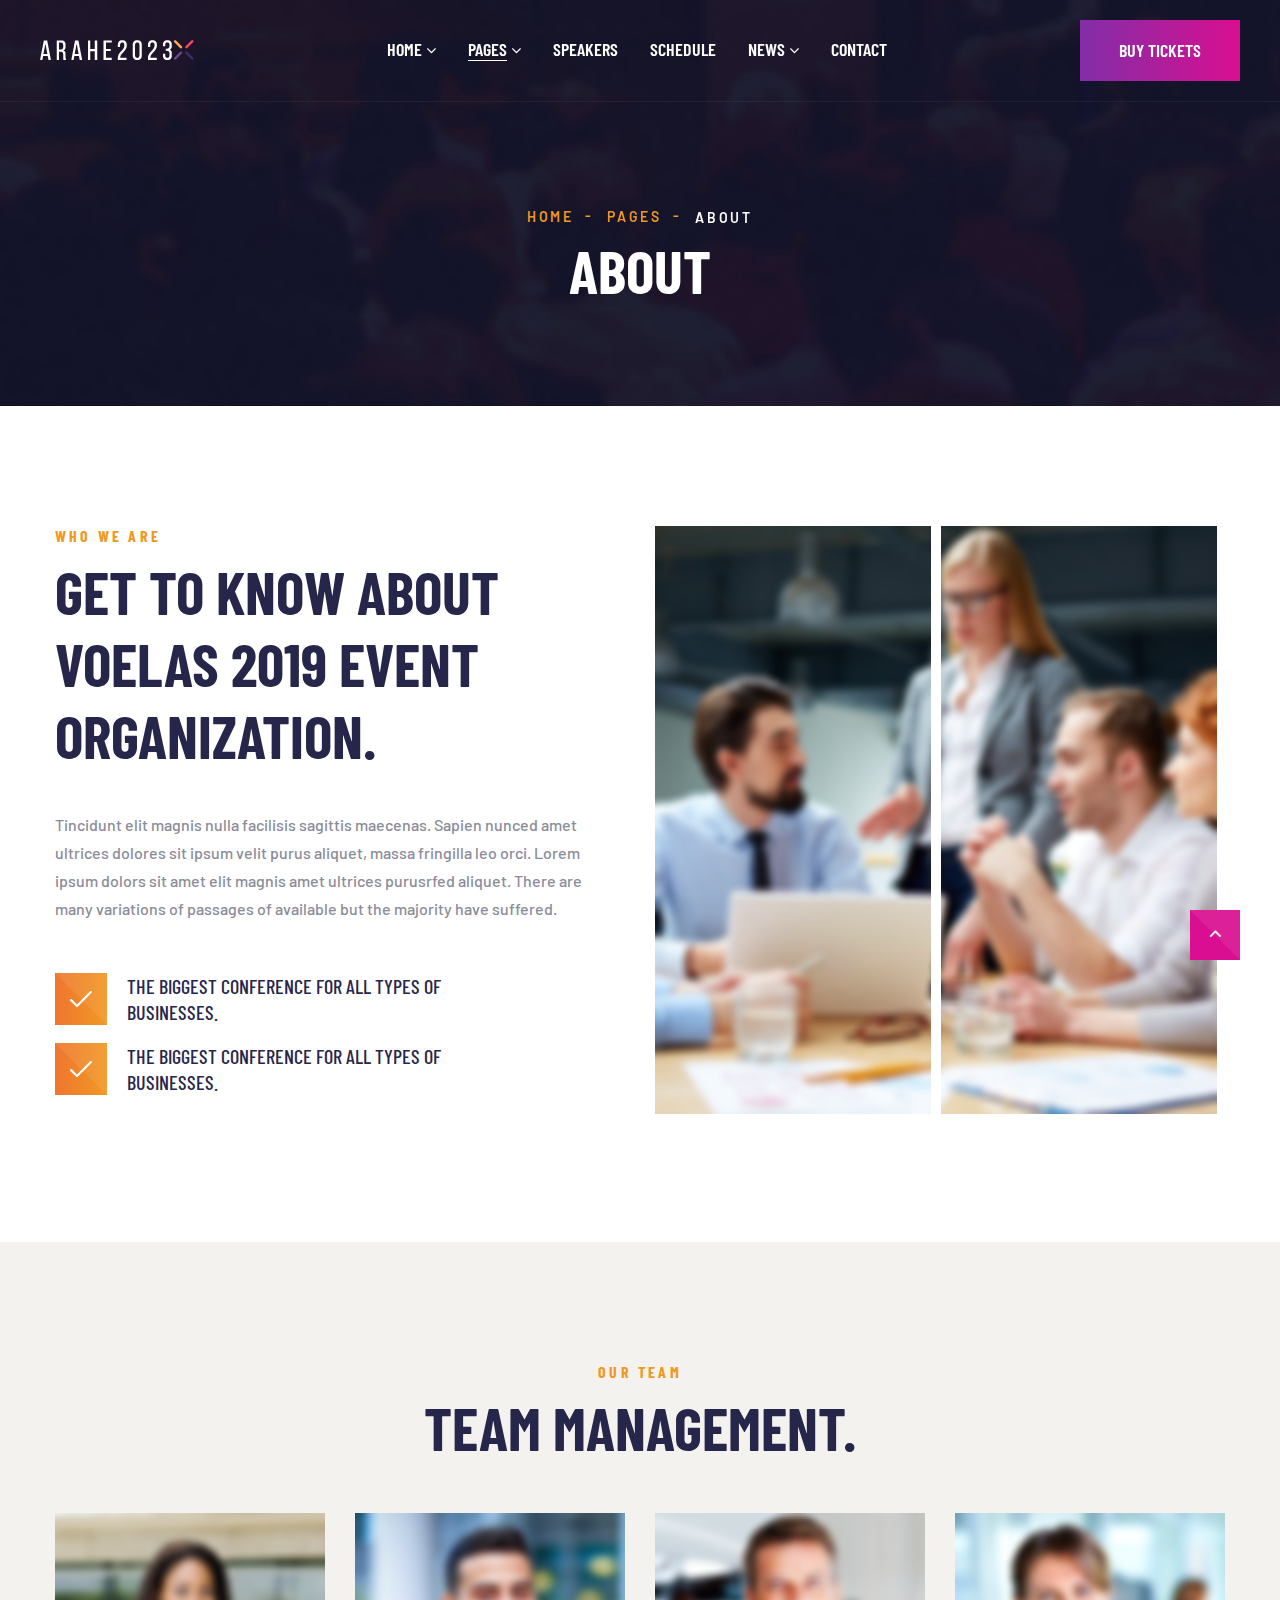
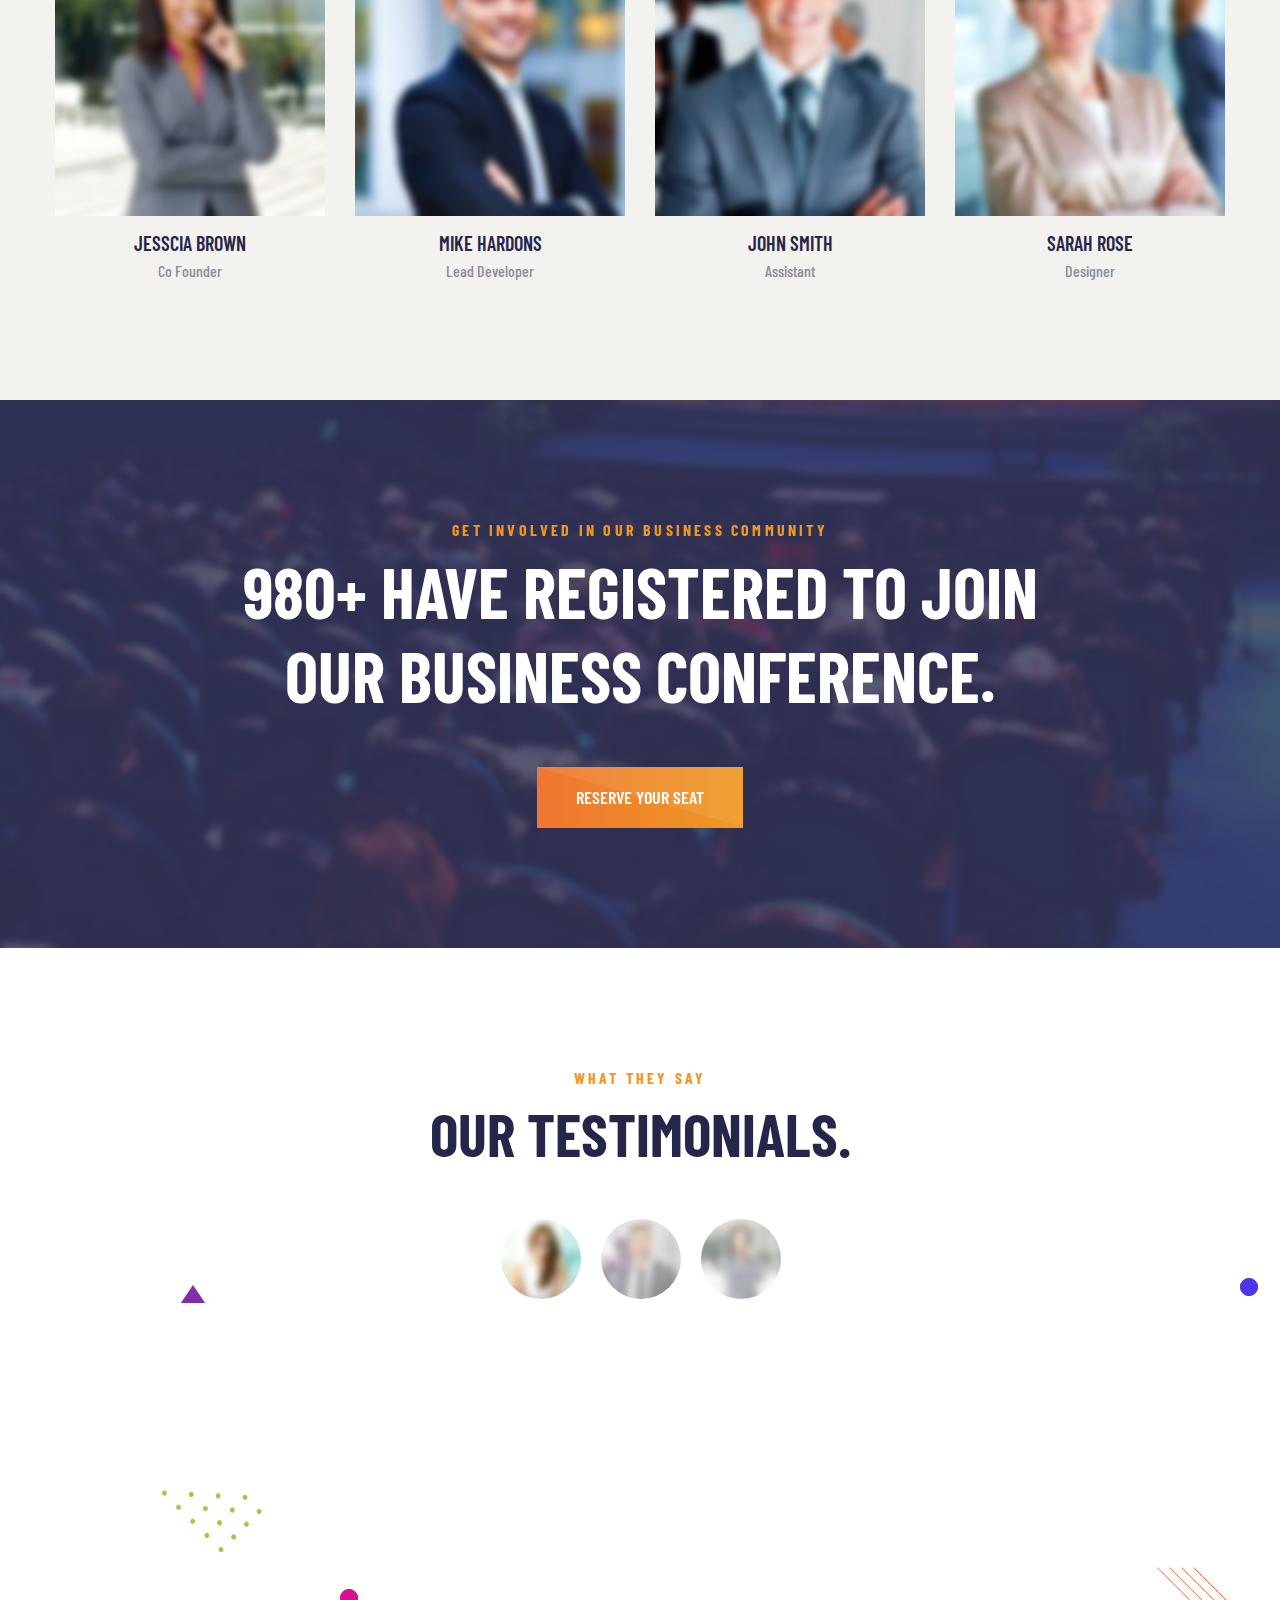
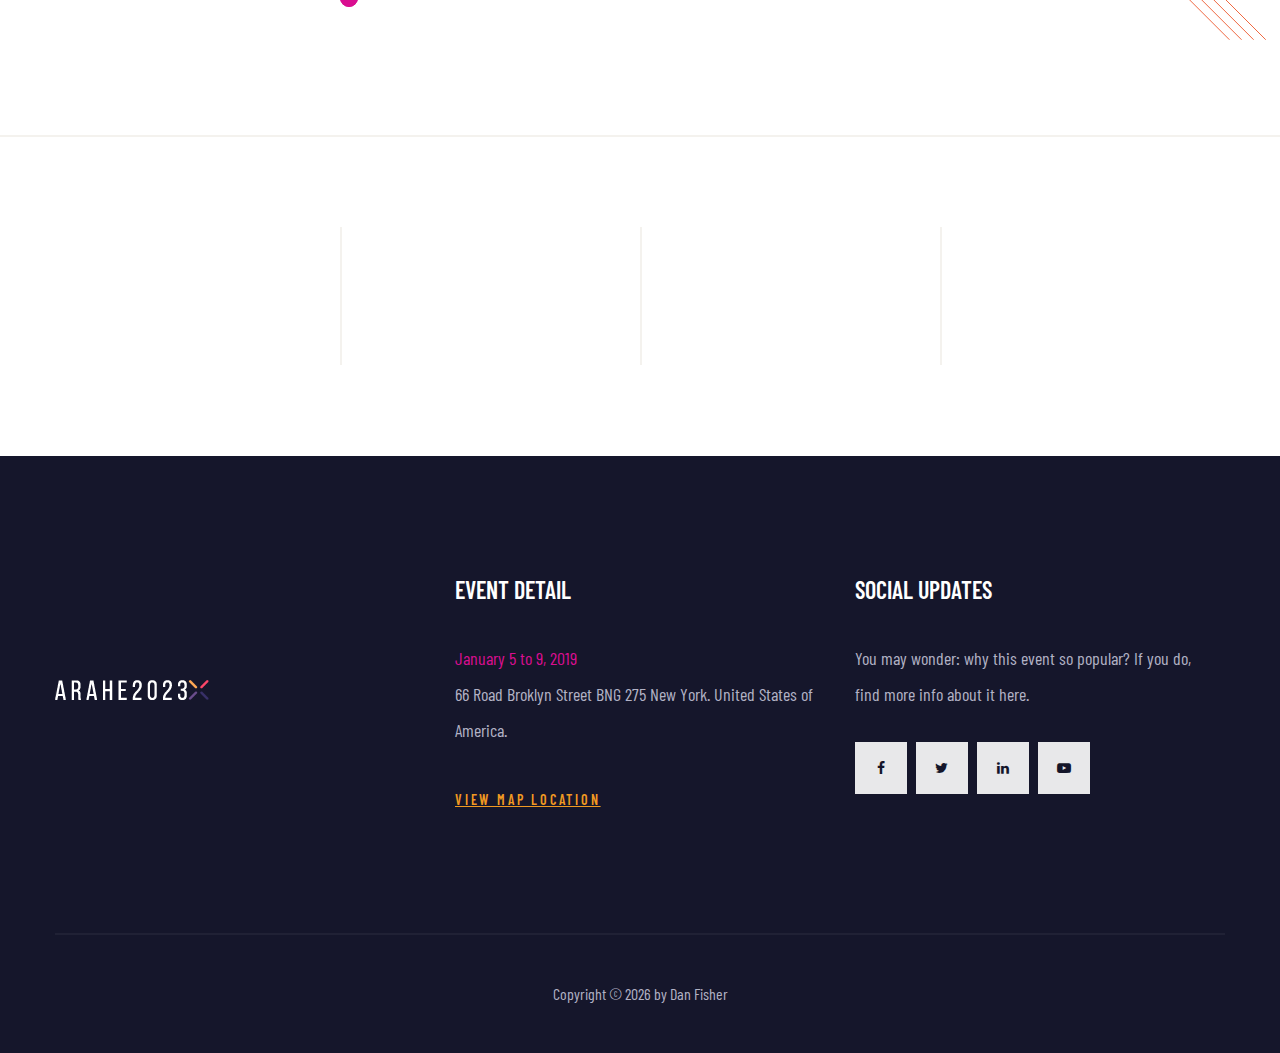
==== about.html @ 8a788391 "update" ====
<!DOCTYPE html>
<html class="wide" lang="en">
  <head>
    <title>About</title>
    <meta charset="utf-8">
    <meta name="viewport" content="width=device-width, height=device-height, initial-scale=1.0">
    <meta http-equiv="X-UA-Compatible" content="IE=edge">
    <link rel="icon" href="images/favicon.ico" type="image/x-icon">
    <link rel="stylesheet" type="text/css" href="https://fonts.googleapis.com/css?family=Barlow%7CBarlow+Condensed:300,400,500,600,700,900">
    <link rel="stylesheet" href="css/bootstrap.css">
    <link rel="stylesheet" href="css/fonts.css">
    <link rel="stylesheet" href="css/style.css">
    <style>.ie-panel{display: none;background: #212121;padding: 10px 0;box-shadow: 3px 3px 5px 0 rgba(0,0,0,.3);clear: both;text-align:center;position: relative;z-index: 1;} html.ie-10 .ie-panel, html.lt-ie-10 .ie-panel {display: block;}</style>
  </head>
  <body>
    <div class="ie-panel"><a href="http://windows.microsoft.com/en-US/internet-explorer/"><img src="images/ie8-panel/warning_bar_0000_us.jpg" height="42" width="820" alt="You are using an outdated browser. For a faster, safer browsing experience, upgrade for free today."></a></div>
    <div class="preloader">
      <div class="preloader-body">
        <div class="cssload-container">
          <div class="cssload-speeding-wheel"></div>
        </div>
        <p>Loading...</p>
      </div>
    </div>
    <div class="page">
      <!-- Section Header Default-->
      <header class="section page-header">
        <!--RD Navbar-->
        <div class="rd-navbar-wrap">
          <nav class="rd-navbar rd-navbar-classic" data-layout="rd-navbar-fixed" data-sm-layout="rd-navbar-fixed" data-md-layout="rd-navbar-fixed" data-md-device-layout="rd-navbar-fixed" data-lg-layout="rd-navbar-static" data-lg-device-layout="rd-navbar-static" data-xl-layout="rd-navbar-static" data-xl-device-layout="rd-navbar-static" data-xxl-layout="rd-navbar-static" data-xxl-device-layout="rd-navbar-static" data-lg-stick-up-offset="46px" data-xl-stick-up-offset="46px" data-xxl-stick-up-offset="76px" data-lg-stick-up="true" data-xl-stick-up="true" data-xxl-stick-up="true">
            <div class="rd-navbar-collapse-toggle rd-navbar-fixed-element-1" data-rd-navbar-toggle=".rd-navbar-collapse"><span></span></div>
            <div class="rd-navbar-main-outer">
              <div class="rd-navbar-main">
                <!--RD Navbar Panel-->
                <div class="rd-navbar-panel">
                  <!--RD Navbar Toggle-->
                  <button class="rd-navbar-toggle" data-rd-navbar-toggle=".rd-navbar-nav-wrap"><span></span></button>
                  <!--RD Navbar Brand-->
                  <div class="rd-navbar-brand">
                    <!--Brand--><a class="brand" href="index.html"><img class="brand-logo-dark" src="images/logo-default.png" srcset="images/logo-default@2x.png 2x" alt="Voelas"/><img class="brand-logo-light" src="images/logo-inverse.png" srcset="images/logo-inverse@2x.png 2x" alt="Voelas"/></a>
                  </div>
                </div>
                <!-- Rd Navbar Navigation-->
                <div class="rd-navbar-main-element">
                  <div class="rd-navbar-nav-wrap">
                    <ul class="rd-navbar-nav">
                      <li class="rd-nav-item"><a class="rd-nav-link" href="index.html">Home</a>
                        <ul class="rd-menu rd-navbar-dropdown">
                          <li class="rd-dropdown-item"><a class="rd-dropdown-link" href="index.html">Home 1</a>
                          </li>
                          <li class="rd-dropdown-item"><a class="rd-dropdown-link" href="home-2.html">Home 2</a>
                          </li>
                        </ul>
                      </li>
                      <li class="rd-nav-item active"><a class="rd-nav-link" href="#">Pages</a>
                        <ul class="rd-menu rd-navbar-megamenu">
                          <li class="rd-megamenu-item">
                            <ul class="rd-megamenu-list">
                              <li class="rd-megamenu-list-item"><a class="rd-megamenu-list-link" href="about.html">About</a></li>
                              <li class="rd-megamenu-list-item"><a class="rd-megamenu-list-link" href="pricing.html">Pricing</a></li>
                              <li class="rd-megamenu-list-item"><a class="rd-megamenu-list-link" href="gallery.html">Gallery</a></li>
                              <li class="rd-megamenu-list-item"><a class="rd-megamenu-list-link" href="become-a-sponsor.html">Become a sponsor</a></li>
                              <li class="rd-megamenu-list-item"><a class="rd-megamenu-list-link" href="sponsors.html">Sponsors</a></li>
                            </ul>
                          </li>
                          <li class="rd-megamenu-item">
                            <ul class="rd-megamenu-list">
                              <li class="rd-megamenu-list-item"><a class="rd-megamenu-list-link" href="typography.html">Typography</a></li>
                              <li class="rd-megamenu-list-item"><a class="rd-megamenu-list-link" href="buttons.html">Buttons</a></li>
                              <li class="rd-megamenu-list-item"><a class="rd-megamenu-list-link" href="forms.html">Forms</a></li>
                              <li class="rd-megamenu-list-item"><a class="rd-megamenu-list-link" href="progress-bars.html">Progress bars</a></li>
                              <li class="rd-megamenu-list-item"><a class="rd-megamenu-list-link" href="tables.html">Tables</a></li>
                              <li class="rd-megamenu-list-item"><a class="rd-megamenu-list-link" href="grid-system.html">Grid system</a></li>
                            </ul>
                          </li>
                          <li class="rd-megamenu-item">
                            <ul class="rd-megamenu-list">
                              <li class="rd-megamenu-list-item"><a class="rd-megamenu-list-link" href="404.html">404</a></li>
                              <li class="rd-megamenu-list-item"><a class="rd-megamenu-list-link" href="503.html">503</a></li>
                              <li class="rd-megamenu-list-item"><a class="rd-megamenu-list-link" href="privacy-policy.html">Privacy policy</a></li>
                              <li class="rd-megamenu-list-item"><a class="rd-megamenu-list-link" href="under-construction.html">Under Construction</a></li>
                              <li class="rd-megamenu-list-item"><a class="rd-megamenu-list-link" href="search-results.html">Search results</a></li>
                            </ul>
                          </li>
                        </ul>
                      </li>
                      <li class="rd-nav-item"><a class="rd-nav-link" href="speakers.html">Speakers</a>
                      </li>
                      <li class="rd-nav-item"><a class="rd-nav-link" href="schedule.html">Schedule</a>
                      </li>
                      <li class="rd-nav-item"><a class="rd-nav-link" href="#">News</a>
                        <ul class="rd-menu rd-navbar-dropdown">
                          <li class="rd-dropdown-item"><a class="rd-dropdown-link" href="news-right-sidebar.html">News Right Sidebar</a>
                          </li>
                          <li class="rd-dropdown-item"><a class="rd-dropdown-link" href="news-left-sidebar.html">News Left Sidebar</a>
                          </li>
                          <li class="rd-dropdown-item"><a class="rd-dropdown-link" href="news-grid.html">News Grid</a>
                          </li>
                          <li class="rd-dropdown-item"><a class="rd-dropdown-link" href="single-news.html">Single News</a>
                          </li>
                        </ul>
                      </li>
                      <li class="rd-nav-item"><a class="rd-nav-link" href="contact.html">Contact</a>
                      </li>
                    </ul>
                  </div>
                </div>
                <!-- RD Navbar Collapse-->
                <div class="rd-navbar-collapse"><a class="button button-primary" href="#" data-triangle=".button-overlay"><span>Buy Tickets</span><span class="button-overlay"></span></a>
                </div>
              </div>
            </div>
          </nav>
        </div>
      </header>
      <!-- Breadcrumbs-->
      <section class="breadcrumbs-custom bg-image context-dark" style="background-image: url(images/bg-breadcrumbs-01-1894x424.jpg);">
        <div class="container">
          <ul class="breadcrumbs-custom-path">
            <li><a href="index.html">Home</a></li>
            <li><a href="#">Pages</a></li>
            <li class="active">About</li>
          </ul>
          <h3 class="breadcrumbs-custom-title">About</h3>
        </div>
      </section>
      <!-- Section Who We are-->
      <section class="section section-lg bg-default">
        <div class="container">
          <div class="row row-30 justify-content-center">
            <div class="col-md-10 col-lg-6">
              <h6>Who we are</h6>
              <h3>get to know about voelas 2019 event organization.</h3>
              <p class="paragraph-inset-right-25">Tincidunt elit magnis nulla facilisis sagittis maecenas. Sapien nunced amet ultrices dolores sit ipsum velit purus aliquet, massa fringilla leo orci. Lorem ipsum dolors sit amet elit magnis amet ultrices purusrfed aliquet. There are many variations of passages of available but the majority have suffered.</p>
              <ul class="list list-md">
                <li>
                  <div class="unit">
                    <div class="unit-left">
                      <div class="icon-rect icon-rect-secodanry" data-triangle=".icon-rect-overlay">
                        <div class="icon-rect-overlay"></div>
                        <svg class="svg-icon-sm-1" role="img">
                          <use xlink:href="images/svg/sprite.svg#tick"></use>
                        </svg>
                      </div>
                    </div>
                    <div class="unit-body">
                      <h5>The biggest conference for all types of<br> businesses.
                      </h5>
                    </div>
                  </div>
                </li>
                <li>
                  <div class="unit">
                    <div class="unit-left">
                      <div class="icon-rect icon-rect-secodanry" data-triangle=".icon-rect-overlay">
                        <div class="icon-rect-overlay"></div>
                        <svg class="svg-icon-sm-1" role="img">
                          <use xlink:href="images/svg/sprite.svg#tick"></use>
                        </svg>
                      </div>
                    </div>
                    <div class="unit-body">
                      <h5>The biggest conference for all types of<br> businesses.
                      </h5>
                    </div>
                  </div>
                </li>
              </ul>
            </div>
            <div class="col-md-10 col-lg-6">
              <div class="img-separated"><img src="images/about-01-562x588.jpg" alt="" width="562" height="588"/>
              </div>
            </div>
          </div>
        </div>
      </section>
      <!-- Team management-->
      <section class="section section-lg bg-gray-100 text-center">
        <div class="container">
          <h6>Our team</h6>
          <h3>Team management.</h3>
          <div class="row row-30">
            <div class="col-sm-6 col-lg-3">
              <!-- Speaker Classic-->
              <div class="speaker-classic">
                <div class="speaker-classic-img"><a href="#"><img src="images/speaker-01-270x303.jpg" alt="" width="270" height="303"/></a>
                  <ul class="speaker-classic-social-list">
                    <li><a class="icon icon-xs fa-facebook-f" href="#"></a></li>
                    <li><a class="icon icon-xs fa-twitter" href="#"></a></li>
                    <li><a class="icon icon-xs fa-youtube-play" href="#"></a></li>
                  </ul>
                </div>
                <h5 class="speaker-classic-title"><a href="#">Jesscia brown</a></h5>
                <p class="speaker-classic-position">Co Founder</p>
              </div>
            </div>
            <div class="col-sm-6 col-lg-3">
              <!-- Speaker Classic-->
              <div class="speaker-classic">
                <div class="speaker-classic-img"><a href="#"><img src="images/speaker-02-270x303.jpg" alt="" width="270" height="303"/></a>
                  <ul class="speaker-classic-social-list">
                    <li><a class="icon icon-xs fa-facebook-f" href="#"></a></li>
                    <li><a class="icon icon-xs fa-twitter" href="#"></a></li>
                    <li><a class="icon icon-xs fa-youtube-play" href="#"></a></li>
                  </ul>
                </div>
                <h5 class="speaker-classic-title"><a href="#">Mike hardons</a></h5>
                <p class="speaker-classic-position">Lead Developer</p>
              </div>
            </div>
            <div class="col-sm-6 col-lg-3">
              <!-- Speaker Classic-->
              <div class="speaker-classic">
                <div class="speaker-classic-img"><a href="#"><img src="images/speaker-05-270x303.jpg" alt="" width="270" height="303"/></a>
                  <ul class="speaker-classic-social-list">
                    <li><a class="icon icon-xs fa-facebook-f" href="#"></a></li>
                    <li><a class="icon icon-xs fa-twitter" href="#"></a></li>
                    <li><a class="icon icon-xs fa-youtube-play" href="#"></a></li>
                  </ul>
                </div>
                <h5 class="speaker-classic-title"><a href="#">John Smith</a></h5>
                <p class="speaker-classic-position">Assistant</p>
              </div>
            </div>
            <div class="col-sm-6 col-lg-3">
              <!-- Speaker Classic-->
              <div class="speaker-classic">
                <div class="speaker-classic-img"><a href="#"><img src="images/speaker-06-270x303.jpg" alt="" width="270" height="303"/></a>
                  <ul class="speaker-classic-social-list">
                    <li><a class="icon icon-xs fa-facebook-f" href="#"></a></li>
                    <li><a class="icon icon-xs fa-twitter" href="#"></a></li>
                    <li><a class="icon icon-xs fa-youtube-play" href="#"></a></li>
                  </ul>
                </div>
                <h5 class="speaker-classic-title"><a href="#">Sarah Rose</a></h5>
                <p class="speaker-classic-position">Designer</p>
              </div>
            </div>
          </div>
        </div>
      </section>
      <!-- Section We Have Top Executive And Start Up Here-->
      <section class="parallax-container section" data-parallax-img="images/bg-parallax-05-1894x758.jpg">
        <div class="parallax-content section-lg context-dark text-center">
          <div class="container">
            <div class="row row-30 justify-content-center">
              <div class="col-md-10 col-lg-9">
                <h6 class="text-secondary">get involved in our business community</h6>
                <h2>980+ have registered to join our business conference.</h2><a class="button button-secondary box-with-triangle-right button-offset-xl" href="#" data-triangle=".button-overlay"><span>Reserve your seat</span><span class="button-overlay"></span></a>
              </div>
            </div>
          </div>
        </div>
      </section>
      <!-- Section Our Testimonials-->
      <section class="section parallax-js section-lg bg-default text-center">
        <div class="container">
          <h6>what they say</h6>
          <h3>our Testimonials.</h3>
          <div class="row row-30 justify-content-center">
            <div class="col-md-10 col-lg-8">
              <div class="slick-slider child-slick-slider" id="child-carousel" data-for=".carousel-parent" data-arrows="true" data-loop="false" data-dots="false" data-swipe="true" data-items="3" data-sm-items="3" data-md-items="3" data-lg-items="3" data-xl-items="3" data-slide-to-scroll="1">
                <div class="item"><a><img src="images/testimonial-thumb-01-80x80.jpg" alt="" width="80" height="80"/></a></div>
                <div class="item"><a><img src="images/testimonial-thumb-02-80x80.jpg" alt="" width="80" height="80"/></a></div>
                <div class="item"><a><img src="images/testimonial-thumb-03-80x80.jpg" alt="" width="80" height="80"/></a></div>
              </div>
              <div class="slick-slider carousel-parent" data-arrows="false" data-loop="true" data-autoplay="true" data-dots="false" data-swipe="true" data-items="1" data-child="#child-carousel" data-for="#child-carousel">
                <div class="item">
                  <div class="testimonial">
                    <div class="wow fadeIn">
                      <!-- Testimonial-->
                      <p class="testimonial-text heading-4">Cum luna manducare, omnes historiaes magicae fortis, brevis lanistaes. Eheu, nobilis agripeta! Teres, pius animaliss foris imperium de.</p>
                      <ul class="list-inline">
                        <li><span class="icon icon-sm icon-secondary fa-star"></span></li>
                        <li><span class="icon icon-sm icon-secondary fa-star"></span></li>
                        <li><span class="icon icon-sm icon-secondary fa-star"></span></li>
                        <li><span class="icon icon-sm icon-secondary fa-star"></span></li>
                        <li><span class="icon icon-sm icon-secondary fa-star-half-empty"></span></li>
                      </ul>
                      <div class="testimonial-footer"><a class="testimonial-name" href="#">Sarah Rose</a> <span class="testimonial-cite">-  Our Customers</span>
                      </div>
                    </div>
                  </div>
                </div>
                <div class="item">
                  <div class="testimonial">
                    <div class="wow fadeIn">
                      <!-- Testimonial-->
                      <p class="testimonial-text heading-4">This is due to their excellent service, competitive pricing and customer support. It’s throughly refresing to get such a personal touch.</p>
                      <ul class="list-inline">
                        <li><span class="icon icon-sm icon-secondary fa-star"></span></li>
                        <li><span class="icon icon-sm icon-secondary fa-star"></span></li>
                        <li><span class="icon icon-sm icon-secondary fa-star"></span></li>
                        <li><span class="icon icon-sm icon-secondary fa-star"></span></li>
                        <li><span class="icon icon-sm icon-secondary fa-star-half-empty"></span></li>
                      </ul>
                      <div class="testimonial-footer"><a class="testimonial-name" href="#">Kevin Martin</a> <span class="testimonial-cite">-  Our Customers</span>
                      </div>
                    </div>
                  </div>
                </div>
                <div class="item">
                  <div class="testimonial">
                    <div class="wow fadeIn">
                      <!-- Testimonial-->
                      <p class="testimonial-text heading-4">Pes rusticus brabeuta est. Pol, talis lapsus! Contencio de fidelis palus, transferre brodium! Germanus, varius decors aliquando gratia de.</p>
                      <ul class="list-inline">
                        <li><span class="icon icon-sm icon-secondary fa-star"></span></li>
                        <li><span class="icon icon-sm icon-secondary fa-star"></span></li>
                        <li><span class="icon icon-sm icon-secondary fa-star"></span></li>
                        <li><span class="icon icon-sm icon-secondary fa-star"></span></li>
                        <li><span class="icon icon-sm icon-secondary fa-star"></span></li>
                      </ul>
                      <div class="testimonial-footer"><a class="testimonial-name" href="#">Jesscia Brown</a> <span class="testimonial-cite">-  Our Customers</span>
                      </div>
                    </div>
                  </div>
                </div>
              </div>
            </div>
          </div>
        </div>
        <div class="layer layer-01">
          <svg width="126" height="126" viewbox="0 0 126 126" fill="none" xmlns="http://www.w3.org/2000/svg">
            <mask id="mask0" maskunits="userSpaceOnUse" x="0" y="0" width="126" height="126">
              <path d="M126 63C126 97.7939 97.7939 126 63 126C28.2061 126 0 97.7939 0 63C0 28.2061 28.2061 0 63 0C97.7939 0 126 28.2061 126 63Z"></path>
            </mask>
            <g mask="url(#mask0)">
              <path d="M61.2694 -27.0047L-26.9917 61.2563L-22.5793 65.6687L65.6817 -22.5924L61.2694 -27.0047Z"></path>
              <path d="M71.0589 -17.2147L-17.2021 71.0464L-12.7898 75.4587L75.4712 -12.8023L71.0589 -17.2147Z"></path>
              <path d="M80.8724 -7.39484L-7.38867 80.8662L-2.97632 85.2786L85.2847 -2.98249L80.8724 -7.39484Z"></path>
              <path d="M90.6785 2.42205L2.41748 90.6831L6.82983 95.0955L95.0909 6.83441L90.6785 2.42205Z"></path>
              <path d="M100.485 12.215L12.2236 100.476L16.636 104.888L104.897 16.6274L100.485 12.215Z"></path>
              <path d="M110.298 22.0353L22.0371 110.296L26.4495 114.709L114.711 26.4476L110.298 22.0353Z"></path>
              <path d="M120.095 31.8322L31.8335 120.093L36.2458 124.506L124.507 36.2445L120.095 31.8322Z"></path>
              <path d="M129.901 41.6452L41.6401 129.906L46.0525 134.319L134.314 46.0575L129.901 41.6452Z"></path>
              <path d="M139.698 51.4421L51.4365 139.703L55.8489 144.115L144.11 55.8544L139.698 51.4421Z"></path>
              <path d="M149.521 61.2721L61.2598 149.533L65.6721 153.946L153.933 65.6845L149.521 61.2721Z"></path>
            </g>
          </svg>
        </div>
        <div class="layer layer-02">
          <svg width="95" height="65" viewbox="0 0 95 65" fill="none" xmlns="http://www.w3.org/2000/svg">
            <circle cx="2.50049" cy="62.5005" r="2.5"></circle>
            <circle cx="20.5005" cy="62.5005" r="2.5"></circle>
            <circle cx="38.5005" cy="62.5005" r="2.5"></circle>
            <circle cx="56.5005" cy="62.5005" r="2.5"></circle>
            <circle cx="74.5005" cy="62.5005" r="2.5"></circle>
            <circle cx="92.5005" cy="62.5005" r="2.5"></circle>
            <circle cx="2.50049" cy="42.5005" r="2.5"></circle>
            <circle cx="20.5005" cy="42.5005" r="2.5"></circle>
            <circle cx="38.5005" cy="42.5005" r="2.5"></circle>
            <circle cx="56.5005" cy="42.5005" r="2.5"></circle>
            <circle cx="74.5005" cy="42.5005" r="2.5"></circle>
            <circle cx="92.5005" cy="42.5005" r="2.5"></circle>
            <circle cx="2.50049" cy="22.5005" r="2.5"></circle>
            <circle cx="20.5005" cy="22.5005" r="2.5"></circle>
            <circle cx="38.5005" cy="22.5005" r="2.5"></circle>
            <circle cx="56.5005" cy="22.5005" r="2.5"></circle>
            <circle cx="74.5005" cy="22.5005" r="2.5"></circle>
            <circle cx="92.5005" cy="22.5005" r="2.5"></circle>
            <circle cx="2.50049" cy="2.50049" r="2.5"></circle>
            <circle cx="20.5005" cy="2.50049" r="2.5"></circle>
            <circle cx="38.5005" cy="2.50049" r="2.5"></circle>
            <circle cx="56.5005" cy="2.50049" r="2.5"></circle>
            <circle cx="74.5005" cy="2.50049" r="2.5"></circle>
            <circle cx="92.5005" cy="2.50049" r="2.5"></circle>
          </svg>
        </div>
        <div class="layer layer-03">
          <svg width="26" height="18" viewbox="0 0 26 18" xmlns="http://www.w3.org/2000/svg">
            <path d="M13 0L25.1244 18H0.875645L13 0Z"></path>
          </svg>
        </div>
        <div class="layer layer-04">
          <svg width="83" height="83" viewbox="0 0 83 83" xmlns="http://www.w3.org/2000/svg">
            <rect y="41.0122" width="58" height="58" transform="rotate(-45 0 41.0122)"></rect>
          </svg>
        </div>
        <div class="layer layer-05">
          <svg width="103" height="103" viewbox="0 0 103 103" xmlns="http://www.w3.org/2000/svg">
            <circle cx="60.9647" cy="98.604" r="2.5" transform="rotate(-45 60.9647 98.604)"></circle>
            <circle cx="73.6928" cy="85.876" r="2.5" transform="rotate(-45 73.6928 85.876)"></circle>
            <circle cx="86.4208" cy="73.1479" r="2.5" transform="rotate(-45 86.4208 73.1479)"></circle>
            <circle cx="99.1483" cy="60.4204" r="2.5" transform="rotate(-45 99.1483 60.4204)"></circle>
            <circle cx="46.8226" cy="84.4619" r="2.5" transform="rotate(-45 46.8226 84.4619)"></circle>
            <circle cx="59.5507" cy="71.7339" r="2.5" transform="rotate(-45 59.5507 71.7339)"></circle>
            <circle cx="72.2787" cy="59.0059" r="2.5" transform="rotate(-45 72.2787 59.0059)"></circle>
            <circle cx="85.0062" cy="46.2783" r="2.5" transform="rotate(-45 85.0062 46.2783)"></circle>
            <circle cx="32.6806" cy="70.3198" r="2.5" transform="rotate(-45 32.6806 70.3198)"></circle>
            <circle cx="45.4086" cy="57.5918" r="2.5" transform="rotate(-45 45.4086 57.5918)"></circle>
            <circle cx="58.1366" cy="44.8638" r="2.5" transform="rotate(-45 58.1366 44.8638)"></circle>
            <circle cx="18.5385" cy="56.1777" r="2.5" transform="rotate(-45 18.5385 56.1777)"></circle>
            <circle cx="31.2665" cy="43.4497" r="2.5" transform="rotate(-45 31.2665 43.4497)"></circle>
            <circle cx="4.39637" cy="42.0356" r="2.5" transform="rotate(-45 4.39637 42.0356)"></circle>
          </svg>
        </div>
        <div class="layer layer-06">
          <div class="layer-06-inner">
            <svg width="18" height="18" viewbox="0 0 18 18" xmlns="http://www.w3.org/2000/svg">
              <circle cx="9" cy="9" r="9"></circle>
            </svg>
          </div>
        </div>
        <div class="layer layer-07">
          <div class="layer-07-inner">
            <svg width="18" height="18" viewbox="0 0 18 18" xmlns="http://www.w3.org/2000/svg">
              <circle cx="9" cy="9" r="9"></circle>
            </svg>
          </div>
        </div>
        <div class="layer layer-08">
          <svg width="127" height="91" viewbox="0 0 127 91" xmlns="http://www.w3.org/2000/svg">
            <line x1="24.544" y1="0.646447" x2="113.639" y2="89.7419"></line>
            <line x1="36.6392" y1="0.646447" x2="125.735" y2="89.7419"></line>
            <line x1="0.353553" y1="0.646447" x2="89.449" y2="89.7419"></line>
            <line x1="12.4488" y1="0.646447" x2="101.544" y2="89.7419"></line>
          </svg>
        </div>
        <div class="layer layer-09">
          <svg width="122" height="122" viewbox="0 0 122 122" xmlns="http://www.w3.org/2000/svg">
            <mask id="mask1" maskunits="userSpaceOnUse" x="17" y="17" width="87" height="87">
              <path d="M91.2168 30.4054C108.009 47.198 108.009 74.4241 91.2168 91.2166C74.4242 108.009 47.1981 108.009 30.4056 91.2166C13.613 74.4241 13.613 47.198 30.4056 30.4054C47.1981 13.6129 74.4242 13.6129 91.2168 30.4054Z"></path>
            </mask>
            <g mask="url(#mask1)">
              <path d="M16.5371 18.2077V103.402H20.7962V18.2077H16.5371Z"></path>
              <path d="M25.9868 18.2078V103.402H30.2459V18.2078H25.9868Z"></path>
              <path d="M35.4624 18.2107V103.405H39.7215V18.2107H35.4624Z"></path>
              <path d="M44.9331 18.2161V103.411H49.1922V18.2161H44.9331Z"></path>
              <path d="M54.3921 18.2097V103.404H58.6511V18.2097H54.3921Z"></path>
              <path d="M63.8677 18.2126V103.407H68.1267V18.2126H63.8677Z"></path>
              <path d="M73.3242 18.2131V103.408H77.5833V18.2131H73.3242Z"></path>
              <path d="M82.7935 18.216V103.411H87.0525V18.216H82.7935Z"></path>
              <path d="M92.2495 18.2165V103.411H96.5086V18.2165H92.2495Z"></path>
              <path d="M101.735 18.2199V103.415H105.994V18.2199H101.735Z"></path>
            </g>
          </svg>
        </div>
        <div class="layer layer-10">
          <svg width="53" height="48" viewbox="0 0 53 48" xmlns="http://www.w3.org/2000/svg">
            <path d="M21.5295 5.85179L52.1481 36.4704L10.3223 47.6776L21.5295 5.85179Z"></path>
          </svg>
        </div>
      </section>
      <hr>
      <!-- Section With Counters-->
      <section class="section section-md bg-default text-center">
        <div class="container">
          <div class="row row-30 row-bordered">
            <div class="col-6 col-md-3 row-bordered-item">
              <div class="wow fadeInUp" data-wow-delay=".3">
                <!--Counter-->
                <div class="box-counter">
                  <div class="box-counter-main">
                    <div class="counter">250</div>
                  </div>
                  <p class="box-counter-title">Speakers</p>
                </div>
              </div>
            </div>
            <div class="col-6 col-md-3 row-bordered-item">
              <div class="wow fadeInUp" data-wow-delay=".4">
                <!--Counter-->
                <div class="box-counter">
                  <div class="box-counter-main">
                    <div class="counter">1473</div>
                  </div>
                  <p class="box-counter-title">Tickets</p>
                </div>
              </div>
            </div>
            <div class="col-6 col-md-3 row-bordered-item">
              <div class="wow fadeInUp" data-wow-delay=".5">
                <!--Counter-->
                <div class="box-counter">
                  <div class="box-counter-main">
                    <div class="counter">2347</div>
                  </div>
                  <p class="box-counter-title">Sponsors</p>
                </div>
              </div>
            </div>
            <div class="col-6 col-md-3 row-bordered-item">
              <div class="wow fadeInUp" data-wow-delay=".6">
                <!--Counter-->
                <div class="box-counter">
                  <div class="box-counter-main">
                    <div class="counter">60</div>
                  </div>
                  <p class="box-counter-title">Sessions</p>
                </div>
              </div>
            </div>
          </div>
        </div>
      </section>
      <!-- Section Pre Footer-->
      <section class="section section-lg bg-gray-900">
        <div class="container">
          <div class="row row-30">
            <div class="col-xs-10 col-lg-4 align-self-center"><a class="brand" href="index.html"><img class="brand-logo-light" src="images/logo-inverse-big.png" srcset="images/logo-inverse-big@2x.png 2x" alt="Voelas"></a></div>
            <div class="col-xs-10 col-sm-6 col-lg-4">
              <h5><span class="big font-weight-sbold">Event detail</span></h5>
              <div class="event-detail">
                <p class="event-detail-time big">
                  <time data-splitting datetime="2019-01-05">January 5 to 9, 2019</time>
                </p>
                <p class="event-detail-address big" data-splitting>66 Road Broklyn Street BNG 275 New York. United States of America.</p><a class="event-detail-link" href="contact.html">View map location</a>
              </div>
            </div>
            <div class="col-xs-10 col-sm-6 col-lg-4">
              <h5><span class="big font-weight-sbold">Social Updates</span></h5>
              <div class="event-detail">
                <p class="big">You may wonder: why this event so popular? If you do,<br class="d-none d-xl-block"> find more info about it here.
                </p>
                <ul class="list-inline list-inline-xs">
                  <li data-wow-delay=".2s"><a class="icon icon-rect icon-xs icon-white fa-facebook" href="#" data-triangle=".icon-rect-overlay">
                      <div class="icon-rect-overlay"></div></a></li>
                  <li data-wow-delay=".35s"><a class="icon icon-rect icon-xs icon-white fa-twitter" href="#" data-triangle=".icon-rect-overlay">
                      <div class="icon-rect-overlay"></div></a></li>
                  <li data-wow-delay=".5s"><a class="icon icon-rect icon-xs icon-white fa-linkedin" href="#" data-triangle=".icon-rect-overlay">
                      <div class="icon-rect-overlay"></div></a></li>
                  <li data-wow-delay=".65s"><a class="icon icon-rect icon-xs icon-white fa-youtube-play" href="#" data-triangle=".icon-rect-overlay">
                      <div class="icon-rect-overlay"></div></a></li>
                </ul>
              </div>
            </div>
          </div>
        </div>
      </section>
      <!-- Divider-->
      <div class="divider divider-gray-900 text-center"></div>
      <!-- Footer Classic-->
      <footer class="section footer-classic context-dark">
        <div class="container">
          <p class="rights"><span>Copyright&nbsp;</span><span>&copy;&nbsp;</span><span class="copyright-year"></span><span>&nbsp;</span><span>by</span> <a href="http://bit.ly/dan-fisher">Dan Fisher</a>
          </p>
        </div>
      </footer>
    </div>
    <div class="snackbars" id="form-output-global"></div>
    <div class="block-with-svg-gradients">
      <svg xmlns="http://www.w3.org/2000/svg">
        <defs>
          <lineargradient id="svg-gradient-primary" x1="0%" y1="100%" x2="100%" y2="0%">
            <stop offset="0%" style="stop-color:rgb(130,46,168);stop-opacity:1"></stop>
            <stop offset="100%" style="stop-color:rgb(217,14,144);stop-opacity:1"></stop>
          </lineargradient>
        </defs>
      </svg>
    </div>
    <script src="js/core.min.js"></script>
    <script src="js/script.js"></script>
  </body>
</html>
---- css/fonts.css ----
/** @group Fonts *//** @section Font Awesome Icons 4.7.0 */@font-face {	font-family: 'FontAwesome';	src: url("../fonts/fontawesome-webfont.eot?v=4.7.0");	src: url("../fonts/fontawesome-webfont.eot?#iefix&v=4.7.0") format("embedded-opentype"), url("../fonts/fontawesome-webfont.woff2?v=4.7.0") format("woff2"), url("../fonts/fontawesome-webfont.woff?v=4.7.0") format("woff"), url("../fonts/fontawesome-webfont.ttf?v=4.7.0") format("truetype"), url("../fonts/fontawesome-webfont.svg?v=4.7.0#fontawesomeregular") format("svg");	font-weight: normal;	font-style: normal;}.fa {	display: inline-block;	font-family: 'FontAwesome';	font-size: inherit;	text-rendering: auto;	-webkit-font-smoothing: antialiased;	-moz-osx-font-smoothing: grayscale;}[class*='fa-']:before {	font-weight: 400;	font-family: 'FontAwesome';}/* makes the font 33% larger relative to the icon container */.fa-lg {	font-size: 1.333em;	line-height: 0.75em;	vertical-align: -15%;}.fa-2x {	font-size: 2em;}.fa-3x {	font-size: 3em;}.fa-4x {	font-size: 4em;}.fa-5x {	font-size: 5em;}.fa-fw {	width: 1.285em;	text-align: center;}.fa-ul {	padding-left: 0;	margin-left: 2.142em;	list-style-type: none;}.fa-ul > li {	position: relative;}.fa-li {	position: absolute;	left: -2.142em;	width: 2.142em;	top: 0.142em;	text-align: center;}.fa-li.fa-lg {	left: -1.857em;}.fa-border {	padding: .2em .25em .15em;	border: solid 0.08em #eeeeee;	border-radius: .1em;}.fa-pull-left {	float: left;}.fa-pull-right {	float: right;}.fa.fa-pull-left {	margin-right: .3em;}.fa.fa-pull-right {	margin-left: .3em;}/* Deprecated as of 4.4.0 */.pull-right {	float: right;}.pull-left {	float: left;}.fa.pull-left {	margin-right: .3em;}.fa.pull-right {	margin-left: .3em;}.fa-spin {	-webkit-animation: fa-spin 2s infinite linear;	animation: fa-spin 2s infinite linear;}.fa-pulse {	-webkit-animation: fa-spin 1s infinite steps(8);	animation: fa-spin 1s infinite steps(8);}@-webkit-keyframes fa-spin {	0% {		-webkit-transform: rotate(0deg);		transform: rotate(0deg);	}	100% {		-webkit-transform: rotate(359deg);		transform: rotate(359deg);	}}@keyframes fa-spin {	0% {		-webkit-transform: rotate(0deg);		transform: rotate(0deg);	}	100% {		-webkit-transform: rotate(359deg);		transform: rotate(359deg);	}}.fa-rotate-90 {	-ms-filter: "progid:DXImageTransform.Microsoft.BasicImage(rotation=1)";	-webkit-transform: rotate(90deg);	-ms-transform: rotate(90deg);	transform: rotate(90deg);}.fa-rotate-180 {	-ms-filter: "progid:DXImageTransform.Microsoft.BasicImage(rotation=2)";	-webkit-transform: rotate(180deg);	-ms-transform: rotate(180deg);	transform: rotate(180deg);}.fa-rotate-270 {	-ms-filter: "progid:DXImageTransform.Microsoft.BasicImage(rotation=3)";	-webkit-transform: rotate(270deg);	-ms-transform: rotate(270deg);	transform: rotate(270deg);}.fa-flip-horizontal {	-ms-filter: "progid:DXImageTransform.Microsoft.BasicImage(rotation=0, mirror=1)";	-webkit-transform: scale(-1, 1);	-ms-transform: scale(-1, 1);	transform: scale(-1, 1);}.fa-flip-vertical {	-ms-filter: "progid:DXImageTransform.Microsoft.BasicImage(rotation=2, mirror=1)";	-webkit-transform: scale(1, -1);	-ms-transform: scale(1, -1);	transform: scale(1, -1);}:root .fa-rotate-90,:root .fa-rotate-180,:root .fa-rotate-270,:root .fa-flip-horizontal,:root .fa-flip-vertical {	filter: none;}.fa-stack {	position: relative;	display: inline-block;	width: 2em;	height: 2em;	line-height: 2em;	vertical-align: middle;}.fa-stack-1x,.fa-stack-2x {	position: absolute;	left: 0;	width: 100%;	text-align: center;}.fa-stack-1x {	line-height: inherit;}.fa-stack-2x {	font-size: 2em;}.fa-inverse {	color: #ffffff;}/* Font Awesome uses the Unicode Private Use Area (PUA) to ensure screen
   readers do not read off random characters that represent icons */.fa-glass:before {	content: "\f000";}.fa-music:before {	content: "\f001";}.fa-search:before {	content: "\f002";}.fa-envelope-o:before {	content: "\f003";}.fa-heart:before {	content: "\f004";}.fa-star:before {	content: "\f005";}.fa-star-o:before {	content: "\f006";}.fa-user:before {	content: "\f007";}.fa-film:before {	content: "\f008";}.fa-th-large:before {	content: "\f009";}.fa-th:before {	content: "\f00a";}.fa-th-list:before {	content: "\f00b";}.fa-check:before {	content: "\f00c";}.fa-remove:before,.fa-close:before,.fa-times:before {	content: "\f00d";}.fa-search-plus:before {	content: "\f00e";}.fa-search-minus:before {	content: "\f010";}.fa-power-off:before {	content: "\f011";}.fa-signal:before {	content: "\f012";}.fa-gear:before,.fa-cog:before {	content: "\f013";}.fa-trash-o:before {	content: "\f014";}.fa-home:before {	content: "\f015";}.fa-file-o:before {	content: "\f016";}.fa-clock-o:before {	content: "\f017";}.fa-road:before {	content: "\f018";}.fa-download:before {	content: "\f019";}.fa-arrow-circle-o-down:before {	content: "\f01a";}.fa-arrow-circle-o-up:before {	content: "\f01b";}.fa-inbox:before {	content: "\f01c";}.fa-play-circle-o:before {	content: "\f01d";}.fa-rotate-right:before,.fa-repeat:before {	content: "\f01e";}.fa-refresh:before {	content: "\f021";}.fa-list-alt:before {	content: "\f022";}.fa-lock:before {	content: "\f023";}.fa-flag:before {	content: "\f024";}.fa-headphones:before {	content: "\f025";}.fa-volume-off:before {	content: "\f026";}.fa-volume-down:before {	content: "\f027";}.fa-volume-up:before {	content: "\f028";}.fa-qrcode:before {	content: "\f029";}.fa-barcode:before {	content: "\f02a";}.fa-tag:before {	content: "\f02b";}.fa-tags:before {	content: "\f02c";}.fa-book:before {	content: "\f02d";}.fa-bookmark:before {	content: "\f02e";}.fa-print:before {	content: "\f02f";}.fa-camera:before {	content: "\f030";}.fa-font:before {	content: "\f031";}.fa-bold:before {	content: "\f032";}.fa-italic:before {	content: "\f033";}.fa-text-height:before {	content: "\f034";}.fa-text-width:before {	content: "\f035";}.fa-align-left:before {	content: "\f036";}.fa-align-center:before {	content: "\f037";}.fa-align-right:before {	content: "\f038";}.fa-align-justify:before {	content: "\f039";}.fa-list:before {	content: "\f03a";}.fa-dedent:before,.fa-outdent:before {	content: "\f03b";}.fa-indent:before {	content: "\f03c";}.fa-video-camera:before {	content: "\f03d";}.fa-photo:before,.fa-image:before,.fa-picture-o:before {	content: "\f03e";}.fa-pencil:before {	content: "\f040";}.fa-map-marker:before {	content: "\f041";}.fa-adjust:before {	content: "\f042";}.fa-tint:before {	content: "\f043";}.fa-edit:before,.fa-pencil-square-o:before {	content: "\f044";}.fa-share-square-o:before {	content: "\f045";}.fa-check-square-o:before {	content: "\f046";}.fa-arrows:before {	content: "\f047";}.fa-step-backward:before {	content: "\f048";}.fa-fast-backward:before {	content: "\f049";}.fa-backward:before {	content: "\f04a";}.fa-play:before {	content: "\f04b";}.fa-pause:before {	content: "\f04c";}.fa-stop:before {	content: "\f04d";}.fa-forward:before {	content: "\f04e";}.fa-fast-forward:before {	content: "\f050";}.fa-step-forward:before {	content: "\f051";}.fa-eject:before {	content: "\f052";}.fa-chevron-left:before {	content: "\f053";}.fa-chevron-right:before {	content: "\f054";}.fa-plus-circle:before {	content: "\f055";}.fa-minus-circle:before {	content: "\f056";}.fa-times-circle:before {	content: "\f057";}.fa-check-circle:before {	content: "\f058";}.fa-question-circle:before {	content: "\f059";}.fa-info-circle:before {	content: "\f05a";}.fa-crosshairs:before {	content: "\f05b";}.fa-times-circle-o:before {	content: "\f05c";}.fa-check-circle-o:before {	content: "\f05d";}.fa-ban:before {	content: "\f05e";}.fa-arrow-left:before {	content: "\f060";}.fa-arrow-right:before {	content: "\f061";}.fa-arrow-up:before {	content: "\f062";}.fa-arrow-down:before {	content: "\f063";}.fa-mail-forward:before,.fa-share:before {	content: "\f064";}.fa-expand:before {	content: "\f065";}.fa-compress:before {	content: "\f066";}.fa-plus:before {	content: "\f067";}.fa-minus:before {	content: "\f068";}.fa-asterisk:before {	content: "\f069";}.fa-exclamation-circle:before {	content: "\f06a";}.fa-gift:before {	content: "\f06b";}.fa-leaf:before {	content: "\f06c";}.fa-fire:before {	content: "\f06d";}.fa-eye:before {	content: "\f06e";}.fa-eye-slash:before {	content: "\f070";}.fa-warning:before,.fa-exclamation-triangle:before {	content: "\f071";}.fa-plane:before {	content: "\f072";}.fa-calendar:before {	content: "\f073";}.fa-random:before {	content: "\f074";}.fa-comment:before {	content: "\f075";}.fa-magnet:before {	content: "\f076";}.fa-chevron-up:before {	content: "\f077";}.fa-chevron-down:before {	content: "\f078";}.fa-retweet:before {	content: "\f079";}.fa-shopping-cart:before {	content: "\f07a";}.fa-folder:before {	content: "\f07b";}.fa-folder-open:before {	content: "\f07c";}.fa-arrows-v:before {	content: "\f07d";}.fa-arrows-h:before {	content: "\f07e";}.fa-bar-chart-o:before,.fa-bar-chart:before {	content: "\f080";}.fa-twitter-square:before {	content: "\f081";}.fa-facebook-square:before {	content: "\f082";}.fa-camera-retro:before {	content: "\f083";}.fa-key:before {	content: "\f084";}.fa-gears:before,.fa-cogs:before {	content: "\f085";}.fa-comments:before {	content: "\f086";}.fa-thumbs-o-up:before {	content: "\f087";}.fa-thumbs-o-down:before {	content: "\f088";}.fa-star-half:before {	content: "\f089";}.fa-heart-o:before {	content: "\f08a";}.fa-sign-out:before {	content: "\f08b";}.fa-linkedin-square:before {	content: "\f08c";}.fa-thumb-tack:before {	content: "\f08d";}.fa-external-link:before {	content: "\f08e";}.fa-sign-in:before {	content: "\f090";}.fa-trophy:before {	content: "\f091";}.fa-github-square:before {	content: "\f092";}.fa-upload:before {	content: "\f093";}.fa-lemon-o:before {	content: "\f094";}.fa-phone:before {	content: "\f095";}.fa-square-o:before {	content: "\f096";}.fa-bookmark-o:before {	content: "\f097";}.fa-phone-square:before {	content: "\f098";}.fa-twitter:before {	content: "\f099";}.fa-facebook-f:before,.fa-facebook:before {	content: "\f09a";}.fa-github:before {	content: "\f09b";}.fa-unlock:before {	content: "\f09c";}.fa-credit-card:before {	content: "\f09d";}.fa-feed:before,.fa-rss:before {	content: "\f09e";}.fa-hdd-o:before {	content: "\f0a0";}.fa-bullhorn:before {	content: "\f0a1";}.fa-bell:before {	content: "\f0f3";}.fa-certificate:before {	content: "\f0a3";}.fa-hand-o-right:before {	content: "\f0a4";}.fa-hand-o-left:before {	content: "\f0a5";}.fa-hand-o-up:before {	content: "\f0a6";}.fa-hand-o-down:before {	content: "\f0a7";}.fa-arrow-circle-left:before {	content: "\f0a8";}.fa-arrow-circle-right:before {	content: "\f0a9";}.fa-arrow-circle-up:before {	content: "\f0aa";}.fa-arrow-circle-down:before {	content: "\f0ab";}.fa-globe:before {	content: "\f0ac";}.fa-wrench:before {	content: "\f0ad";}.fa-tasks:before {	content: "\f0ae";}.fa-filter:before {	content: "\f0b0";}.fa-briefcase:before {	content: "\f0b1";}.fa-arrows-alt:before {	content: "\f0b2";}.fa-group:before,.fa-users:before {	content: "\f0c0";}.fa-chain:before,.fa-link:before {	content: "\f0c1";}.fa-cloud:before {	content: "\f0c2";}.fa-flask:before {	content: "\f0c3";}.fa-cut:before,.fa-scissors:before {	content: "\f0c4";}.fa-copy:before,.fa-files-o:before {	content: "\f0c5";}.fa-paperclip:before {	content: "\f0c6";}.fa-save:before,.fa-floppy-o:before {	content: "\f0c7";}.fa-square:before {	content: "\f0c8";}.fa-navicon:before,.fa-reorder:before,.fa-bars:before {	content: "\f0c9";}.fa-list-ul:before {	content: "\f0ca";}.fa-list-ol:before {	content: "\f0cb";}.fa-strikethrough:before {	content: "\f0cc";}.fa-underline:before {	content: "\f0cd";}.fa-table:before {	content: "\f0ce";}.fa-magic:before {	content: "\f0d0";}.fa-truck:before {	content: "\f0d1";}.fa-pinterest:before {	content: "\f0d2";}.fa-pinterest-square:before {	content: "\f0d3";}.fa-google-plus-square:before {	content: "\f0d4";}.fa-google-plus:before {	content: "\f0d5";}.fa-money:before {	content: "\f0d6";}.fa-caret-down:before {	content: "\f0d7";}.fa-caret-up:before {	content: "\f0d8";}.fa-caret-left:before {	content: "\f0d9";}.fa-caret-right:before {	content: "\f0da";}.fa-columns:before {	content: "\f0db";}.fa-unsorted:before,.fa-sort:before {	content: "\f0dc";}.fa-sort-down:before,.fa-sort-desc:before {	content: "\f0dd";}.fa-sort-up:before,.fa-sort-asc:before {	content: "\f0de";}.fa-envelope:before {	content: "\f0e0";}.fa-linkedin:before {	content: "\f0e1";}.fa-rotate-left:before,.fa-undo:before {	content: "\f0e2";}.fa-legal:before,.fa-gavel:before {	content: "\f0e3";}.fa-dashboard:before,.fa-tachometer:before {	content: "\f0e4";}.fa-comment-o:before {	content: "\f0e5";}.fa-comments-o:before {	content: "\f0e6";}.fa-flash:before,.fa-bolt:before {	content: "\f0e7";}.fa-sitemap:before {	content: "\f0e8";}.fa-umbrella:before {	content: "\f0e9";}.fa-paste:before,.fa-clipboard:before {	content: "\f0ea";}.fa-lightbulb-o:before {	content: "\f0eb";}.fa-exchange:before {	content: "\f0ec";}.fa-cloud-download:before {	content: "\f0ed";}.fa-cloud-upload:before {	content: "\f0ee";}.fa-user-md:before {	content: "\f0f0";}.fa-stethoscope:before {	content: "\f0f1";}.fa-suitcase:before {	content: "\f0f2";}.fa-bell-o:before {	content: "\f0a2";}.fa-coffee:before {	content: "\f0f4";}.fa-cutlery:before {	content: "\f0f5";}.fa-file-text-o:before {	content: "\f0f6";}.fa-building-o:before {	content: "\f0f7";}.fa-hospital-o:before {	content: "\f0f8";}.fa-ambulance:before {	content: "\f0f9";}.fa-medkit:before {	content: "\f0fa";}.fa-fighter-jet:before {	content: "\f0fb";}.fa-beer:before {	content: "\f0fc";}.fa-h-square:before {	content: "\f0fd";}.fa-plus-square:before {	content: "\f0fe";}.fa-angle-double-left:before {	content: "\f100";}.fa-angle-double-right:before {	content: "\f101";}.fa-angle-double-up:before {	content: "\f102";}.fa-angle-double-down:before {	content: "\f103";}.fa-angle-left:before {	content: "\f104";}.fa-angle-right:before {	content: "\f105";}.fa-angle-up:before {	content: "\f106";}.fa-angle-down:before {	content: "\f107";}.fa-desktop:before {	content: "\f108";}.fa-laptop:before {	content: "\f109";}.fa-tablet:before {	content: "\f10a";}.fa-mobile-phone:before,.fa-mobile:before {	content: "\f10b";}.fa-circle-o:before {	content: "\f10c";}.fa-quote-left:before {	content: "\f10d";}.fa-quote-right:before {	content: "\f10e";}.fa-spinner:before {	content: "\f110";}.fa-circle:before {	content: "\f111";}.fa-mail-reply:before,.fa-reply:before {	content: "\f112";}.fa-github-alt:before {	content: "\f113";}.fa-folder-o:before {	content: "\f114";}.fa-folder-open-o:before {	content: "\f115";}.fa-smile-o:before {	content: "\f118";}.fa-frown-o:before {	content: "\f119";}.fa-meh-o:before {	content: "\f11a";}.fa-gamepad:before {	content: "\f11b";}.fa-keyboard-o:before {	content: "\f11c";}.fa-flag-o:before {	content: "\f11d";}.fa-flag-checkered:before {	content: "\f11e";}.fa-terminal:before {	content: "\f120";}.fa-code:before {	content: "\f121";}.fa-mail-reply-all:before,.fa-reply-all:before {	content: "\f122";}.fa-star-half-empty:before,.fa-star-half-full:before,.fa-star-half-o:before {	content: "\f123";}.fa-location-arrow:before {	content: "\f124";}.fa-crop:before {	content: "\f125";}.fa-code-fork:before {	content: "\f126";}.fa-unlink:before,.fa-chain-broken:before {	content: "\f127";}.fa-question:before {	content: "\f128";}.fa-info:before {	content: "\f129";}.fa-exclamation:before {	content: "\f12a";}.fa-superscript:before {	content: "\f12b";}.fa-subscript:before {	content: "\f12c";}.fa-eraser:before {	content: "\f12d";}.fa-puzzle-piece:before {	content: "\f12e";}.fa-microphone:before {	content: "\f130";}.fa-microphone-slash:before {	content: "\f131";}.fa-shield:before {	content: "\f132";}.fa-calendar-o:before {	content: "\f133";}.fa-fire-extinguisher:before {	content: "\f134";}.fa-rocket:before {	content: "\f135";}.fa-maxcdn:before {	content: "\f136";}.fa-chevron-circle-left:before {	content: "\f137";}.fa-chevron-circle-right:before {	content: "\f138";}.fa-chevron-circle-up:before {	content: "\f139";}.fa-chevron-circle-down:before {	content: "\f13a";}.fa-html5:before {	content: "\f13b";}.fa-css3:before {	content: "\f13c";}.fa-anchor:before {	content: "\f13d";}.fa-unlock-alt:before {	content: "\f13e";}.fa-bullseye:before {	content: "\f140";}.fa-ellipsis-h:before {	content: "\f141";}.fa-ellipsis-v:before {	content: "\f142";}.fa-rss-square:before {	content: "\f143";}.fa-play-circle:before {	content: "\f144";}.fa-ticket:before {	content: "\f145";}.fa-minus-square:before {	content: "\f146";}.fa-minus-square-o:before {	content: "\f147";}.fa-level-up:before {	content: "\f148";}.fa-level-down:before {	content: "\f149";}.fa-check-square:before {	content: "\f14a";}.fa-pencil-square:before {	content: "\f14b";}.fa-external-link-square:before {	content: "\f14c";}.fa-share-square:before {	content: "\f14d";}.fa-compass:before {	content: "\f14e";}.fa-toggle-down:before,.fa-caret-square-o-down:before {	content: "\f150";}.fa-toggle-up:before,.fa-caret-square-o-up:before {	content: "\f151";}.fa-toggle-right:before,.fa-caret-square-o-right:before {	content: "\f152";}.fa-euro:before,.fa-eur:before {	content: "\f153";}.fa-gbp:before {	content: "\f154";}.fa-dollar:before,.fa-usd:before {	content: "\f155";}.fa-rupee:before,.fa-inr:before {	content: "\f156";}.fa-cny:before,.fa-rmb:before,.fa-yen:before,.fa-jpy:before {	content: "\f157";}.fa-ruble:before,.fa-rouble:before,.fa-rub:before {	content: "\f158";}.fa-won:before,.fa-krw:before {	content: "\f159";}.fa-bitcoin:before,.fa-btc:before {	content: "\f15a";}.fa-file:before {	content: "\f15b";}.fa-file-text:before {	content: "\f15c";}.fa-sort-alpha-asc:before {	content: "\f15d";}.fa-sort-alpha-desc:before {	content: "\f15e";}.fa-sort-amount-asc:before {	content: "\f160";}.fa-sort-amount-desc:before {	content: "\f161";}.fa-sort-numeric-asc:before {	content: "\f162";}.fa-sort-numeric-desc:before {	content: "\f163";}.fa-thumbs-up:before {	content: "\f164";}.fa-thumbs-down:before {	content: "\f165";}.fa-youtube-square:before {	content: "\f166";}.fa-youtube:before {	content: "\f167";}.fa-xing:before {	content: "\f168";}.fa-xing-square:before {	content: "\f169";}.fa-youtube-play:before {	content: "\f16a";}.fa-dropbox:before {	content: "\f16b";}.fa-stack-overflow:before {	content: "\f16c";}.fa-instagram:before {	content: "\f16d";}.fa-flickr:before {	content: "\f16e";}.fa-adn:before {	content: "\f170";}.fa-bitbucket:before {	content: "\f171";}.fa-bitbucket-square:before {	content: "\f172";}.fa-tumblr:before {	content: "\f173";}.fa-tumblr-square:before {	content: "\f174";}.fa-long-arrow-down:before {	content: "\f175";}.fa-long-arrow-up:before {	content: "\f176";}.fa-long-arrow-left:before {	content: "\f177";}.fa-long-arrow-right:before {	content: "\f178";}.fa-apple:before {	content: "\f179";}.fa-windows:before {	content: "\f17a";}.fa-android:before {	content: "\f17b";}.fa-linux:before {	content: "\f17c";}.fa-dribbble:before {	content: "\f17d";}.fa-skype:before {	content: "\f17e";}.fa-foursquare:before {	content: "\f180";}.fa-trello:before {	content: "\f181";}.fa-female:before {	content: "\f182";}.fa-male:before {	content: "\f183";}.fa-gittip:before,.fa-gratipay:before {	content: "\f184";}.fa-sun-o:before {	content: "\f185";}.fa-moon-o:before {	content: "\f186";}.fa-archive:before {	content: "\f187";}.fa-bug:before {	content: "\f188";}.fa-vk:before {	content: "\f189";}.fa-weibo:before {	content: "\f18a";}.fa-renren:before {	content: "\f18b";}.fa-pagelines:before {	content: "\f18c";}.fa-stack-exchange:before {	content: "\f18d";}.fa-arrow-circle-o-right:before {	content: "\f18e";}.fa-arrow-circle-o-left:before {	content: "\f190";}.fa-toggle-left:before,.fa-caret-square-o-left:before {	content: "\f191";}.fa-dot-circle-o:before {	content: "\f192";}.fa-wheelchair:before {	content: "\f193";}.fa-vimeo-square:before {	content: "\f194";}.fa-turkish-lira:before,.fa-try:before {	content: "\f195";}.fa-plus-square-o:before {	content: "\f196";}.fa-space-shuttle:before {	content: "\f197";}.fa-slack:before {	content: "\f198";}.fa-envelope-square:before {	content: "\f199";}.fa-wordpress:before {	content: "\f19a";}.fa-openid:before {	content: "\f19b";}.fa-institution:before,.fa-bank:before,.fa-university:before {	content: "\f19c";}.fa-mortar-board:before,.fa-graduation-cap:before {	content: "\f19d";}.fa-yahoo:before {	content: "\f19e";}.fa-google:before {	content: "\f1a0";}.fa-reddit:before {	content: "\f1a1";}.fa-reddit-square:before {	content: "\f1a2";}.fa-stumbleupon-circle:before {	content: "\f1a3";}.fa-stumbleupon:before {	content: "\f1a4";}.fa-delicious:before {	content: "\f1a5";}.fa-digg:before {	content: "\f1a6";}.fa-pied-piper-pp:before {	content: "\f1a7";}.fa-pied-piper-alt:before {	content: "\f1a8";}.fa-drupal:before {	content: "\f1a9";}.fa-joomla:before {	content: "\f1aa";}.fa-language:before {	content: "\f1ab";}.fa-fax:before {	content: "\f1ac";}.fa-building:before {	content: "\f1ad";}.fa-child:before {	content: "\f1ae";}.fa-paw:before {	content: "\f1b0";}.fa-spoon:before {	content: "\f1b1";}.fa-cube:before {	content: "\f1b2";}.fa-cubes:before {	content: "\f1b3";}.fa-behance:before {	content: "\f1b4";}.fa-behance-square:before {	content: "\f1b5";}.fa-steam:before {	content: "\f1b6";}.fa-steam-square:before {	content: "\f1b7";}.fa-recycle:before {	content: "\f1b8";}.fa-automobile:before,.fa-car:before {	content: "\f1b9";}.fa-cab:before,.fa-taxi:before {	content: "\f1ba";}.fa-tree:before {	content: "\f1bb";}.fa-spotify:before {	content: "\f1bc";}.fa-deviantart:before {	content: "\f1bd";}.fa-soundcloud:before {	content: "\f1be";}.fa-database:before {	content: "\f1c0";}.fa-file-pdf-o:before {	content: "\f1c1";}.fa-file-word-o:before {	content: "\f1c2";}.fa-file-excel-o:before {	content: "\f1c3";}.fa-file-powerpoint-o:before {	content: "\f1c4";}.fa-file-photo-o:before,.fa-file-picture-o:before,.fa-file-image-o:before {	content: "\f1c5";}.fa-file-zip-o:before,.fa-file-archive-o:before {	content: "\f1c6";}.fa-file-sound-o:before,.fa-file-audio-o:before {	content: "\f1c7";}.fa-file-movie-o:before,.fa-file-video-o:before {	content: "\f1c8";}.fa-file-code-o:before {	content: "\f1c9";}.fa-vine:before {	content: "\f1ca";}.fa-codepen:before {	content: "\f1cb";}.fa-jsfiddle:before {	content: "\f1cc";}.fa-life-bouy:before,.fa-life-buoy:before,.fa-life-saver:before,.fa-support:before,.fa-life-ring:before {	content: "\f1cd";}.fa-circle-o-notch:before {	content: "\f1ce";}.fa-ra:before,.fa-resistance:before,.fa-rebel:before {	content: "\f1d0";}.fa-ge:before,.fa-empire:before {	content: "\f1d1";}.fa-git-square:before {	content: "\f1d2";}.fa-git:before {	content: "\f1d3";}.fa-y-combinator-square:before,.fa-yc-square:before,.fa-hacker-news:before {	content: "\f1d4";}.fa-tencent-weibo:before {	content: "\f1d5";}.fa-qq:before {	content: "\f1d6";}.fa-wechat:before,.fa-weixin:before {	content: "\f1d7";}.fa-send:before,.fa-paper-plane:before {	content: "\f1d8";}.fa-send-o:before,.fa-paper-plane-o:before {	content: "\f1d9";}.fa-history:before {	content: "\f1da";}.fa-circle-thin:before {	content: "\f1db";}.fa-header:before {	content: "\f1dc";}.fa-paragraph:before {	content: "\f1dd";}.fa-sliders:before {	content: "\f1de";}.fa-share-alt:before {	content: "\f1e0";}.fa-share-alt-square:before {	content: "\f1e1";}.fa-bomb:before {	content: "\f1e2";}.fa-soccer-ball-o:before,.fa-futbol-o:before {	content: "\f1e3";}.fa-tty:before {	content: "\f1e4";}.fa-binoculars:before {	content: "\f1e5";}.fa-plug:before {	content: "\f1e6";}.fa-slideshare:before {	content: "\f1e7";}.fa-twitch:before {	content: "\f1e8";}.fa-yelp:before {	content: "\f1e9";}.fa-newspaper-o:before {	content: "\f1ea";}.fa-wifi:before {	content: "\f1eb";}.fa-calculator:before {	content: "\f1ec";}.fa-paypal:before {	content: "\f1ed";}.fa-google-wallet:before {	content: "\f1ee";}.fa-cc-visa:before {	content: "\f1f0";}.fa-cc-mastercard:before {	content: "\f1f1";}.fa-cc-discover:before {	content: "\f1f2";}.fa-cc-amex:before {	content: "\f1f3";}.fa-cc-paypal:before {	content: "\f1f4";}.fa-cc-stripe:before {	content: "\f1f5";}.fa-bell-slash:before {	content: "\f1f6";}.fa-bell-slash-o:before {	content: "\f1f7";}.fa-trash:before {	content: "\f1f8";}.fa-copyright:before {	content: "\f1f9";}.fa-at:before {	content: "\f1fa";}.fa-eyedropper:before {	content: "\f1fb";}.fa-paint-brush:before {	content: "\f1fc";}.fa-birthday-cake:before {	content: "\f1fd";}.fa-area-chart:before {	content: "\f1fe";}.fa-pie-chart:before {	content: "\f200";}.fa-line-chart:before {	content: "\f201";}.fa-lastfm:before {	content: "\f202";}.fa-lastfm-square:before {	content: "\f203";}.fa-toggle-off:before {	content: "\f204";}.fa-toggle-on:before {	content: "\f205";}.fa-bicycle:before {	content: "\f206";}.fa-bus:before {	content: "\f207";}.fa-ioxhost:before {	content: "\f208";}.fa-angellist:before {	content: "\f209";}.fa-cc:before {	content: "\f20a";}.fa-shekel:before,.fa-sheqel:before,.fa-ils:before {	content: "\f20b";}.fa-meanpath:before {	content: "\f20c";}.fa-buysellads:before {	content: "\f20d";}.fa-connectdevelop:before {	content: "\f20e";}.fa-dashcube:before {	content: "\f210";}.fa-forumbee:before {	content: "\f211";}.fa-leanpub:before {	content: "\f212";}.fa-sellsy:before {	content: "\f213";}.fa-shirtsinbulk:before {	content: "\f214";}.fa-simplybuilt:before {	content: "\f215";}.fa-skyatlas:before {	content: "\f216";}.fa-cart-plus:before {	content: "\f217";}.fa-cart-arrow-down:before {	content: "\f218";}.fa-diamond:before {	content: "\f219";}.fa-ship:before {	content: "\f21a";}.fa-user-secret:before {	content: "\f21b";}.fa-motorcycle:before {	content: "\f21c";}.fa-street-view:before {	content: "\f21d";}.fa-heartbeat:before {	content: "\f21e";}.fa-venus:before {	content: "\f221";}.fa-mars:before {	content: "\f222";}.fa-mercury:before {	content: "\f223";}.fa-intersex:before,.fa-transgender:before {	content: "\f224";}.fa-transgender-alt:before {	content: "\f225";}.fa-venus-double:before {	content: "\f226";}.fa-mars-double:before {	content: "\f227";}.fa-venus-mars:before {	content: "\f228";}.fa-mars-stroke:before {	content: "\f229";}.fa-mars-stroke-v:before {	content: "\f22a";}.fa-mars-stroke-h:before {	content: "\f22b";}.fa-neuter:before {	content: "\f22c";}.fa-genderless:before {	content: "\f22d";}.fa-facebook-official:before {	content: "\f230";}.fa-pinterest-p:before {	content: "\f231";}.fa-whatsapp:before {	content: "\f232";}.fa-server:before {	content: "\f233";}.fa-user-plus:before {	content: "\f234";}.fa-user-times:before {	content: "\f235";}.fa-hotel:before,.fa-bed:before {	content: "\f236";}.fa-viacoin:before {	content: "\f237";}.fa-train:before {	content: "\f238";}.fa-subway:before {	content: "\f239";}.fa-medium:before {	content: "\f23a";}.fa-yc:before,.fa-y-combinator:before {	content: "\f23b";}.fa-optin-monster:before {	content: "\f23c";}.fa-opencart:before {	content: "\f23d";}.fa-expeditedssl:before {	content: "\f23e";}.fa-battery-4:before,.fa-battery:before,.fa-battery-full:before {	content: "\f240";}.fa-battery-3:before,.fa-battery-three-quarters:before {	content: "\f241";}.fa-battery-2:before,.fa-battery-half:before {	content: "\f242";}.fa-battery-1:before,.fa-battery-quarter:before {	content: "\f243";}.fa-battery-0:before,.fa-battery-empty:before {	content: "\f244";}.fa-mouse-pointer:before {	content: "\f245";}.fa-i-cursor:before {	content: "\f246";}.fa-object-group:before {	content: "\f247";}.fa-object-ungroup:before {	content: "\f248";}.fa-sticky-note:before {	content: "\f249";}.fa-sticky-note-o:before {	content: "\f24a";}.fa-cc-jcb:before {	content: "\f24b";}.fa-cc-diners-club:before {	content: "\f24c";}.fa-clone:before {	content: "\f24d";}.fa-balance-scale:before {	content: "\f24e";}.fa-hourglass-o:before {	content: "\f250";}.fa-hourglass-1:before,.fa-hourglass-start:before {	content: "\f251";}.fa-hourglass-2:before,.fa-hourglass-half:before {	content: "\f252";}.fa-hourglass-3:before,.fa-hourglass-end:before {	content: "\f253";}.fa-hourglass:before {	content: "\f254";}.fa-hand-grab-o:before,.fa-hand-rock-o:before {	content: "\f255";}.fa-hand-stop-o:before,.fa-hand-paper-o:before {	content: "\f256";}.fa-hand-scissors-o:before {	content: "\f257";}.fa-hand-lizard-o:before {	content: "\f258";}.fa-hand-spock-o:before {	content: "\f259";}.fa-hand-pointer-o:before {	content: "\f25a";}.fa-hand-peace-o:before {	content: "\f25b";}.fa-trademark:before {	content: "\f25c";}.fa-registered:before {	content: "\f25d";}.fa-creative-commons:before {	content: "\f25e";}.fa-gg:before {	content: "\f260";}.fa-gg-circle:before {	content: "\f261";}.fa-tripadvisor:before {	content: "\f262";}.fa-odnoklassniki:before {	content: "\f263";}.fa-odnoklassniki-square:before {	content: "\f264";}.fa-get-pocket:before {	content: "\f265";}.fa-wikipedia-w:before {	content: "\f266";}.fa-safari:before {	content: "\f267";}.fa-chrome:before {	content: "\f268";}.fa-firefox:before {	content: "\f269";}.fa-opera:before {	content: "\f26a";}.fa-internet-explorer:before {	content: "\f26b";}.fa-tv:before,.fa-television:before {	content: "\f26c";}.fa-contao:before {	content: "\f26d";}.fa-500px:before {	content: "\f26e";}.fa-amazon:before {	content: "\f270";}.fa-calendar-plus-o:before {	content: "\f271";}.fa-calendar-minus-o:before {	content: "\f272";}.fa-calendar-times-o:before {	content: "\f273";}.fa-calendar-check-o:before {	content: "\f274";}.fa-industry:before {	content: "\f275";}.fa-map-pin:before {	content: "\f276";}.fa-map-signs:before {	content: "\f277";}.fa-map-o:before {	content: "\f278";}.fa-map:before {	content: "\f279";}.fa-commenting:before {	content: "\f27a";}.fa-commenting-o:before {	content: "\f27b";}.fa-houzz:before {	content: "\f27c";}.fa-vimeo:before {	content: "\f27d";}.fa-black-tie:before {	content: "\f27e";}.fa-fonticons:before {	content: "\f280";}.fa-reddit-alien:before {	content: "\f281";}.fa-edge:before {	content: "\f282";}.fa-credit-card-alt:before {	content: "\f283";}.fa-codiepie:before {	content: "\f284";}.fa-modx:before {	content: "\f285";}.fa-fort-awesome:before {	content: "\f286";}.fa-usb:before {	content: "\f287";}.fa-product-hunt:before {	content: "\f288";}.fa-mixcloud:before {	content: "\f289";}.fa-scribd:before {	content: "\f28a";}.fa-pause-circle:before {	content: "\f28b";}.fa-pause-circle-o:before {	content: "\f28c";}.fa-stop-circle:before {	content: "\f28d";}.fa-stop-circle-o:before {	content: "\f28e";}.fa-shopping-bag:before {	content: "\f290";}.fa-shopping-basket:before {	content: "\f291";}.fa-hashtag:before {	content: "\f292";}.fa-bluetooth:before {	content: "\f293";}.fa-bluetooth-b:before {	content: "\f294";}.fa-percent:before {	content: "\f295";}.fa-gitlab:before {	content: "\f296";}.fa-wpbeginner:before {	content: "\f297";}.fa-wpforms:before {	content: "\f298";}.fa-envira:before {	content: "\f299";}.fa-universal-access:before {	content: "\f29a";}.fa-wheelchair-alt:before {	content: "\f29b";}.fa-question-circle-o:before {	content: "\f29c";}.fa-blind:before {	content: "\f29d";}.fa-audio-description:before {	content: "\f29e";}.fa-volume-control-phone:before {	content: "\f2a0";}.fa-braille:before {	content: "\f2a1";}.fa-assistive-listening-systems:before {	content: "\f2a2";}.fa-asl-interpreting:before,.fa-american-sign-language-interpreting:before {	content: "\f2a3";}.fa-deafness:before,.fa-hard-of-hearing:before,.fa-deaf:before {	content: "\f2a4";}.fa-glide:before {	content: "\f2a5";}.fa-glide-g:before {	content: "\f2a6";}.fa-signing:before,.fa-sign-language:before {	content: "\f2a7";}.fa-low-vision:before {	content: "\f2a8";}.fa-viadeo:before {	content: "\f2a9";}.fa-viadeo-square:before {	content: "\f2aa";}.fa-snapchat:before {	content: "\f2ab";}.fa-snapchat-ghost:before {	content: "\f2ac";}.fa-snapchat-square:before {	content: "\f2ad";}.fa-pied-piper:before {	content: "\f2ae";}.fa-first-order:before {	content: "\f2b0";}.fa-yoast:before {	content: "\f2b1";}.fa-themeisle:before {	content: "\f2b2";}.fa-google-plus-circle:before,.fa-google-plus-official:before {	content: "\f2b3";}.fa-fa:before,.fa-font-awesome:before {	content: "\f2b4";}.fa-handshake-o:before {	content: "\f2b5";}.fa-envelope-open:before {	content: "\f2b6";}.fa-envelope-open-o:before {	content: "\f2b7";}.fa-linode:before {	content: "\f2b8";}.fa-address-book:before {	content: "\f2b9";}.fa-address-book-o:before {	content: "\f2ba";}.fa-vcard:before,.fa-address-card:before {	content: "\f2bb";}.fa-vcard-o:before,.fa-address-card-o:before {	content: "\f2bc";}.fa-user-circle:before {	content: "\f2bd";}.fa-user-circle-o:before {	content: "\f2be";}.fa-user-o:before {	content: "\f2c0";}.fa-id-badge:before {	content: "\f2c1";}.fa-drivers-license:before,.fa-id-card:before {	content: "\f2c2";}.fa-drivers-license-o:before,.fa-id-card-o:before {	content: "\f2c3";}.fa-quora:before {	content: "\f2c4";}.fa-free-code-camp:before {	content: "\f2c5";}.fa-telegram:before {	content: "\f2c6";}.fa-thermometer-4:before,.fa-thermometer:before,.fa-thermometer-full:before {	content: "\f2c7";}.fa-thermometer-3:before,.fa-thermometer-three-quarters:before {	content: "\f2c8";}.fa-thermometer-2:before,.fa-thermometer-half:before {	content: "\f2c9";}.fa-thermometer-1:before,.fa-thermometer-quarter:before {	content: "\f2ca";}.fa-thermometer-0:before,.fa-thermometer-empty:before {	content: "\f2cb";}.fa-shower:before {	content: "\f2cc";}.fa-bathtub:before,.fa-s15:before,.fa-bath:before {	content: "\f2cd";}.fa-podcast:before {	content: "\f2ce";}.fa-window-maximize:before {	content: "\f2d0";}.fa-window-minimize:before {	content: "\f2d1";}.fa-window-restore:before {	content: "\f2d2";}.fa-times-rectangle:before,.fa-window-close:before {	content: "\f2d3";}.fa-times-rectangle-o:before,.fa-window-close-o:before {	content: "\f2d4";}.fa-bandcamp:before {	content: "\f2d5";}.fa-grav:before {	content: "\f2d6";}.fa-etsy:before {	content: "\f2d7";}.fa-imdb:before {	content: "\f2d8";}.fa-ravelry:before {	content: "\f2d9";}.fa-eercast:before {	content: "\f2da";}.fa-microchip:before {	content: "\f2db";}.fa-snowflake-o:before {	content: "\f2dc";}.fa-superpowers:before {	content: "\f2dd";}.fa-wpexplorer:before {	content: "\f2de";}.fa-meetup:before {	content: "\f2e0";}.sr-only {	position: absolute;	width: 1px;	height: 1px;	padding: 0;	margin: -1px;	overflow: hidden;	clip: rect(0, 0, 0, 0);	border: 0;}.sr-only-focusable:active,.sr-only-focusable:focus {	position: static;	width: auto;	height: auto;	margin: 0;	overflow: visible;	clip: auto;}
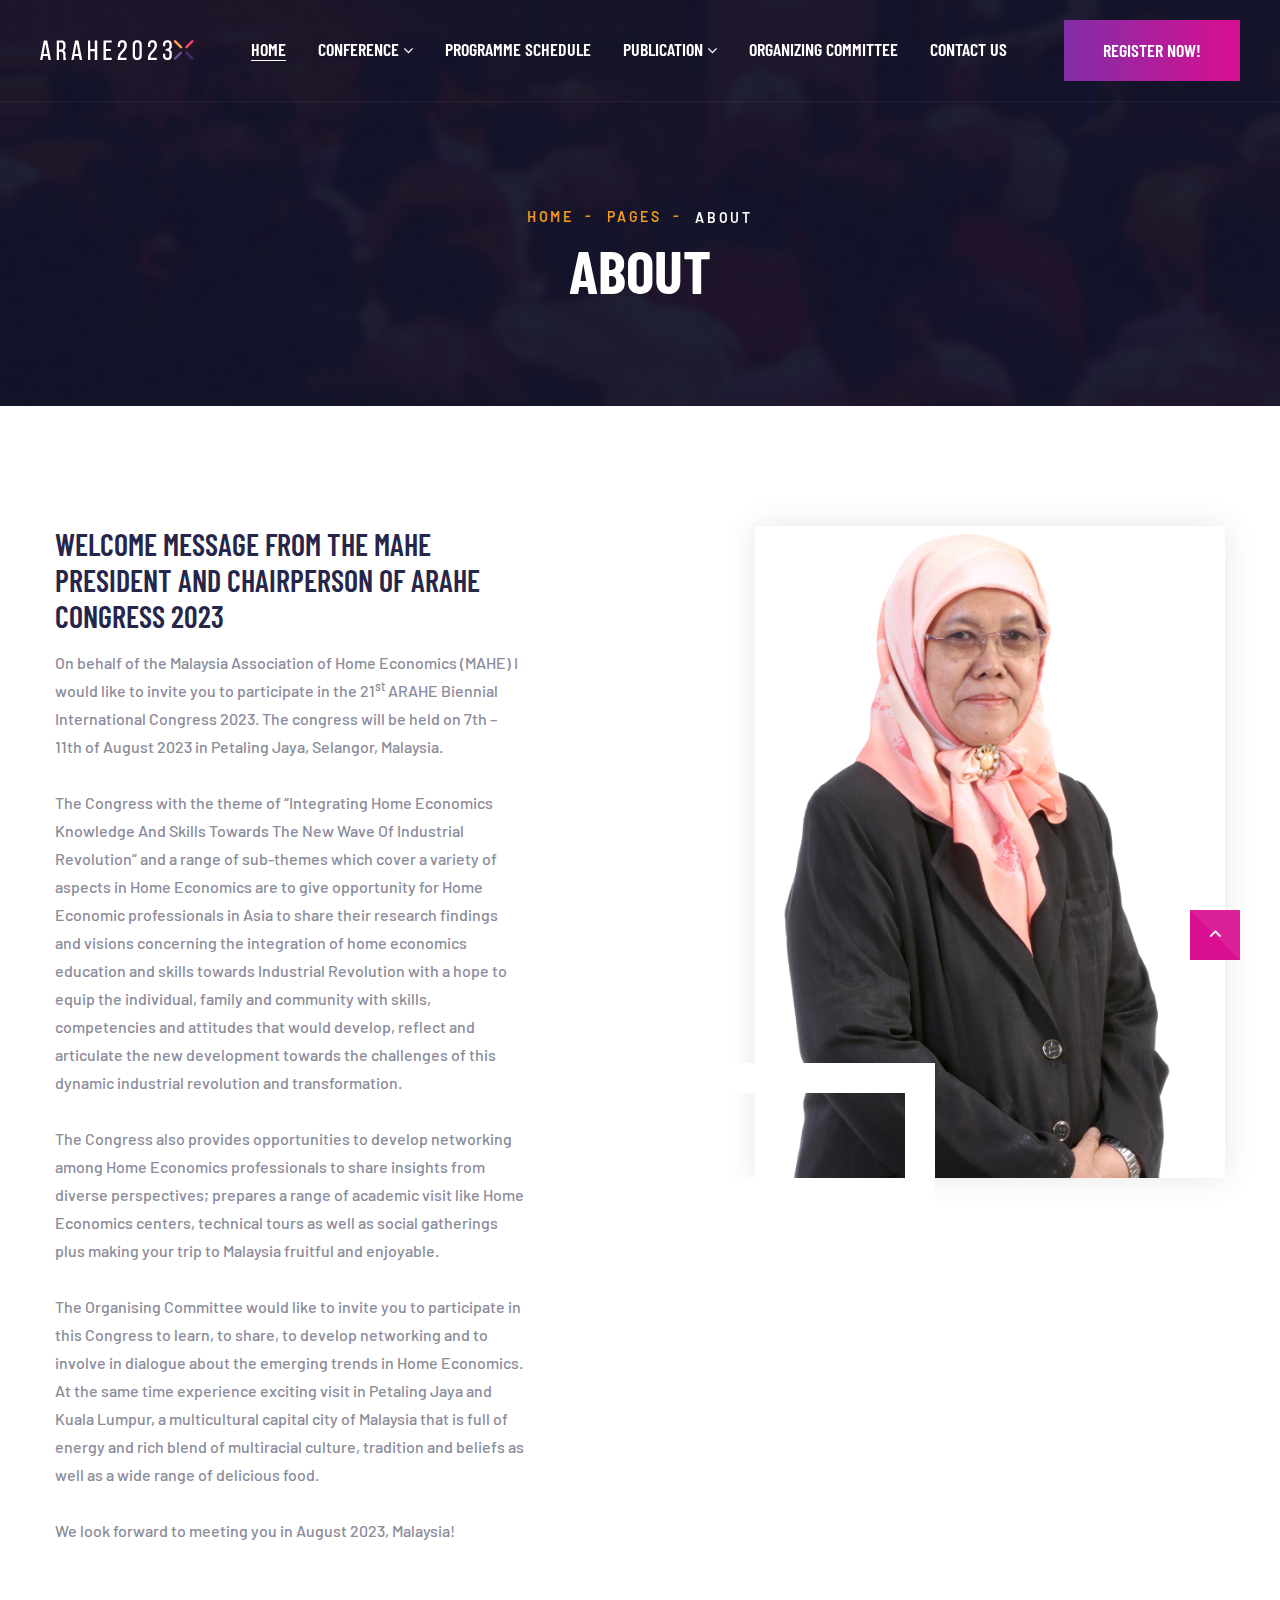
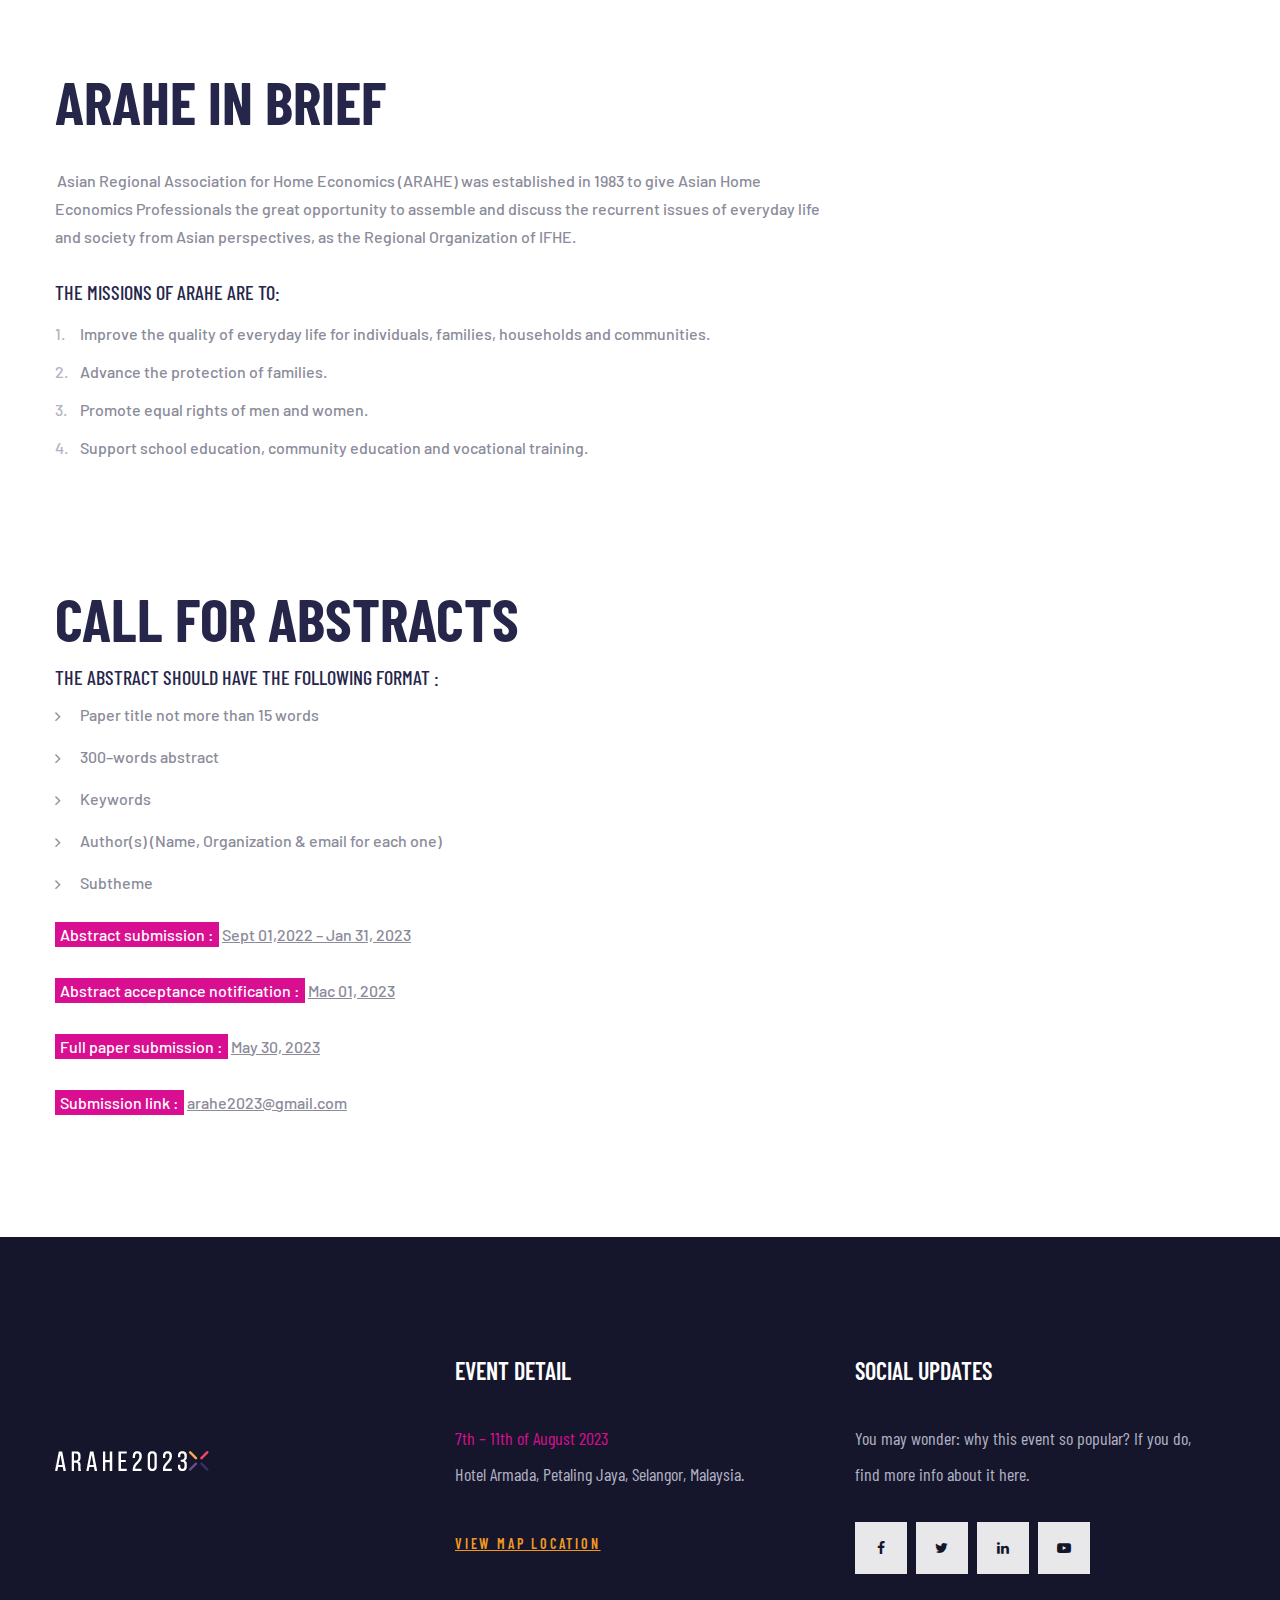
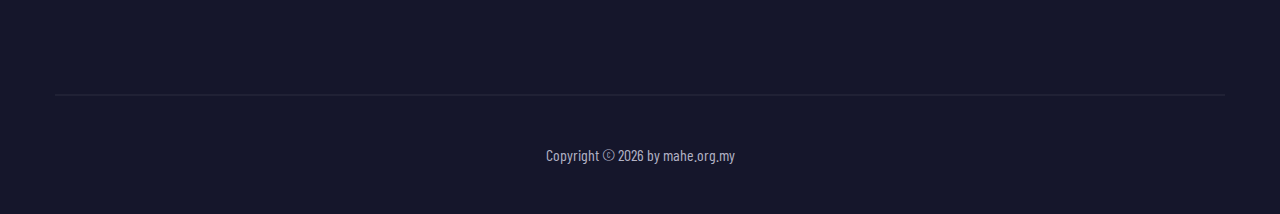
==== commit f7535b21: "update" ====
--- a/about.html
+++ b/about.html
@@ -1,19 +1,48 @@
 <!DOCTYPE html>
-<html class="wide" lang="en">
+<html class="wide" lang="en" manifest="cache.manifest">
   <head>
-    <title>About</title>
-    <meta charset="utf-8">
-    <meta name="viewport" content="width=device-width, height=device-height, initial-scale=1.0">
-    <meta http-equiv="X-UA-Compatible" content="IE=edge">
-    <link rel="icon" href="images/favicon.ico" type="image/x-icon">
-    <link rel="stylesheet" type="text/css" href="https://fonts.googleapis.com/css?family=Barlow%7CBarlow+Condensed:300,400,500,600,700,900">
-    <link rel="stylesheet" href="css/bootstrap.css">
-    <link rel="stylesheet" href="css/fonts.css">
-    <link rel="stylesheet" href="css/style.css">
-    <style>.ie-panel{display: none;background: #212121;padding: 10px 0;box-shadow: 3px 3px 5px 0 rgba(0,0,0,.3);clear: both;text-align:center;position: relative;z-index: 1;} html.ie-10 .ie-panel, html.lt-ie-10 .ie-panel {display: block;}</style>
+    <title>ARAHE2023</title>
+    <script type="text/javascript" src="update_cache.js"></script>
+    <meta charset="utf-8" />
+    <meta
+      name="viewport"
+      content="width=device-width, height=device-height, initial-scale=1.0" />
+    <meta http-equiv="X-UA-Compatible" content="IE=edge" />
+    <link rel="icon" href="images/favicon.ico" type="image/x-icon" />
+    <link
+      rel="stylesheet"
+      type="text/css"
+      href="https://fonts.googleapis.com/css?family=Barlow%7CBarlow+Condensed:300,400,500,600,700,900" />
+    <link rel="stylesheet" href="css/bootstrap.css" />
+    <link rel="stylesheet" href="css/fonts.css" />
+    <link rel="stylesheet" href="css/style.css" />
+    <style>
+      .ie-panel {
+        display: none;
+        background: #212121;
+        padding: 10px 0;
+        box-shadow: 3px 3px 5px 0 rgba(0, 0, 0, 0.3);
+        clear: both;
+        text-align: center;
+        position: relative;
+        z-index: 1;
+      }
+      html.ie-10 .ie-panel,
+      html.lt-ie-10 .ie-panel {
+        display: block;
+      }
+    </style>
   </head>
-  <body>
-    <div class="ie-panel"><a href="http://windows.microsoft.com/en-US/internet-explorer/"><img src="images/ie8-panel/warning_bar_0000_us.jpg" height="42" width="820" alt="You are using an outdated browser. For a faster, safer browsing experience, upgrade for free today."></a></div>
+  <body onload="checkForUpdate()">
+    <div class="ie-panel">
+      <a href="http://windows.microsoft.com/en-US/internet-explorer/"
+        ><img
+          src="images/ie8-panel/warning_bar_0000_us.jpg"
+          height="42"
+          width="820"
+          alt="You are using an outdated browser. For a faster, safer browsing experience, upgrade for free today."
+      /></a>
+    </div>
     <div class="preloader">
       <div class="preloader-body">
         <div class="cssload-container">
@@ -27,86 +56,144 @@
       <header class="section page-header">
         <!--RD Navbar-->
         <div class="rd-navbar-wrap">
-          <nav class="rd-navbar rd-navbar-classic" data-layout="rd-navbar-fixed" data-sm-layout="rd-navbar-fixed" data-md-layout="rd-navbar-fixed" data-md-device-layout="rd-navbar-fixed" data-lg-layout="rd-navbar-static" data-lg-device-layout="rd-navbar-static" data-xl-layout="rd-navbar-static" data-xl-device-layout="rd-navbar-static" data-xxl-layout="rd-navbar-static" data-xxl-device-layout="rd-navbar-static" data-lg-stick-up-offset="46px" data-xl-stick-up-offset="46px" data-xxl-stick-up-offset="76px" data-lg-stick-up="true" data-xl-stick-up="true" data-xxl-stick-up="true">
-            <div class="rd-navbar-collapse-toggle rd-navbar-fixed-element-1" data-rd-navbar-toggle=".rd-navbar-collapse"><span></span></div>
+          <nav
+            class="rd-navbar rd-navbar-classic"
+            data-layout="rd-navbar-fixed"
+            data-sm-layout="rd-navbar-fixed"
+            data-md-layout="rd-navbar-fixed"
+            data-md-device-layout="rd-navbar-fixed"
+            data-lg-layout="rd-navbar-static"
+            data-lg-device-layout="rd-navbar-static"
+            data-xl-layout="rd-navbar-static"
+            data-xl-device-layout="rd-navbar-static"
+            data-xxl-layout="rd-navbar-static"
+            data-xxl-device-layout="rd-navbar-static"
+            data-lg-stick-up-offset="46px"
+            data-xl-stick-up-offset="46px"
+            data-xxl-stick-up-offset="76px"
+            data-lg-stick-up="true"
+            data-xl-stick-up="true"
+            data-xxl-stick-up="true">
+            <div
+              class="rd-navbar-collapse-toggle rd-navbar-fixed-element-1"
+              data-rd-navbar-toggle=".rd-navbar-collapse">
+              <span></span>
+            </div>
             <div class="rd-navbar-main-outer">
               <div class="rd-navbar-main">
                 <!--RD Navbar Panel-->
                 <div class="rd-navbar-panel">
                   <!--RD Navbar Toggle-->
-                  <button class="rd-navbar-toggle" data-rd-navbar-toggle=".rd-navbar-nav-wrap"><span></span></button>
+                  <button
+                    class="rd-navbar-toggle"
+                    data-rd-navbar-toggle=".rd-navbar-nav-wrap">
+                    <span></span>
+                  </button>
                   <!--RD Navbar Brand-->
                   <div class="rd-navbar-brand">
-                    <!--Brand--><a class="brand" href="index.html"><img class="brand-logo-dark" src="images/logo-default.png" srcset="images/logo-default@2x.png 2x" alt="Voelas"/><img class="brand-logo-light" src="images/logo-inverse.png" srcset="images/logo-inverse@2x.png 2x" alt="Voelas"/></a>
+                    <!--Brand--><a class="brand" href="index.html"
+                      ><img
+                        class="brand-logo-dark"
+                        src="images/logo-default.png"
+                        srcset="images/logo-default@2x.png 2x"
+                        alt="arahe2023" /><img
+                        class="brand-logo-light"
+                        src="images/logo-inverse.png"
+                        srcset="images/logo-inverse@2x.png 2x"
+                        alt="arahe2023"
+                    /></a>
                   </div>
                 </div>
                 <!-- Rd Navbar Navigation-->
                 <div class="rd-navbar-main-element">
                   <div class="rd-navbar-nav-wrap">
                     <ul class="rd-navbar-nav">
-                      <li class="rd-nav-item"><a class="rd-nav-link" href="index.html">Home</a>
-                        <ul class="rd-menu rd-navbar-dropdown">
-                          <li class="rd-dropdown-item"><a class="rd-dropdown-link" href="index.html">Home 1</a>
-                          </li>
-                          <li class="rd-dropdown-item"><a class="rd-dropdown-link" href="home-2.html">Home 2</a>
-                          </li>
-                        </ul>
-                      </li>
-                      <li class="rd-nav-item active"><a class="rd-nav-link" href="#">Pages</a>
+                      <li class="rd-nav-item active">
+                        <a class="rd-nav-link" href="index.html">Home</a>
+                      </li>
+                      <li class="rd-nav-item">
+                        <a class="rd-nav-link" href="#">Conference</a>
                         <ul class="rd-menu rd-navbar-megamenu">
                           <li class="rd-megamenu-item">
                             <ul class="rd-megamenu-list">
-                              <li class="rd-megamenu-list-item"><a class="rd-megamenu-list-link" href="about.html">About</a></li>
-                              <li class="rd-megamenu-list-item"><a class="rd-megamenu-list-link" href="pricing.html">Pricing</a></li>
-                              <li class="rd-megamenu-list-item"><a class="rd-megamenu-list-link" href="gallery.html">Gallery</a></li>
-                              <li class="rd-megamenu-list-item"><a class="rd-megamenu-list-link" href="become-a-sponsor.html">Become a sponsor</a></li>
-                              <li class="rd-megamenu-list-item"><a class="rd-megamenu-list-link" href="sponsors.html">Sponsors</a></li>
-                            </ul>
-                          </li>
-                          <li class="rd-megamenu-item">
-                            <ul class="rd-megamenu-list">
-                              <li class="rd-megamenu-list-item"><a class="rd-megamenu-list-link" href="typography.html">Typography</a></li>
-                              <li class="rd-megamenu-list-item"><a class="rd-megamenu-list-link" href="buttons.html">Buttons</a></li>
-                              <li class="rd-megamenu-list-item"><a class="rd-megamenu-list-link" href="forms.html">Forms</a></li>
-                              <li class="rd-megamenu-list-item"><a class="rd-megamenu-list-link" href="progress-bars.html">Progress bars</a></li>
-                              <li class="rd-megamenu-list-item"><a class="rd-megamenu-list-link" href="tables.html">Tables</a></li>
-                              <li class="rd-megamenu-list-item"><a class="rd-megamenu-list-link" href="grid-system.html">Grid system</a></li>
-                            </ul>
-                          </li>
-                          <li class="rd-megamenu-item">
-                            <ul class="rd-megamenu-list">
-                              <li class="rd-megamenu-list-item"><a class="rd-megamenu-list-link" href="404.html">404</a></li>
-                              <li class="rd-megamenu-list-item"><a class="rd-megamenu-list-link" href="503.html">503</a></li>
-                              <li class="rd-megamenu-list-item"><a class="rd-megamenu-list-link" href="privacy-policy.html">Privacy policy</a></li>
-                              <li class="rd-megamenu-list-item"><a class="rd-megamenu-list-link" href="under-construction.html">Under Construction</a></li>
-                              <li class="rd-megamenu-list-item"><a class="rd-megamenu-list-link" href="search-results.html">Search results</a></li>
+                              <li class="rd-megamenu-list-item">
+                                <a
+                                  class="rd-megamenu-list-link"
+                                  href="about.html"
+                                  >About</a
+                                >
+                              </li>
+                              <li class="rd-megamenu-list-item">
+                                <a
+                                  class="rd-megamenu-list-link"
+                                  href="fees.html"
+                                  >Conference Fees
+                                </a>
+                              </li>
                             </ul>
                           </li>
                         </ul>
                       </li>
-                      <li class="rd-nav-item"><a class="rd-nav-link" href="speakers.html">Speakers</a>
-                      </li>
-                      <li class="rd-nav-item"><a class="rd-nav-link" href="schedule.html">Schedule</a>
-                      </li>
-                      <li class="rd-nav-item"><a class="rd-nav-link" href="#">News</a>
-                        <ul class="rd-menu rd-navbar-dropdown">
-                          <li class="rd-dropdown-item"><a class="rd-dropdown-link" href="news-right-sidebar.html">News Right Sidebar</a>
-                          </li>
-                          <li class="rd-dropdown-item"><a class="rd-dropdown-link" href="news-left-sidebar.html">News Left Sidebar</a>
-                          </li>
-                          <li class="rd-dropdown-item"><a class="rd-dropdown-link" href="news-grid.html">News Grid</a>
-                          </li>
-                          <li class="rd-dropdown-item"><a class="rd-dropdown-link" href="single-news.html">Single News</a>
+                      <li class="rd-nav-item">
+                        <a class="rd-nav-link" href="schedule.html"
+                          >Programme Schedule</a
+                        >
+                      </li>
+                      <li class="rd-nav-item">
+                        <a class="rd-nav-link" href="#">Publication </a>
+                        <ul class="rd-menu rd-navbar-megamenu">
+                          <li class="rd-megamenu-item">
+                            <ul class="rd-megamenu-list">
+                              <li class="rd-megamenu-list-item">
+                                <a
+                                  class="rd-megamenu-list-link"
+                                  href="/doc/ARAHE 2023-Template of Full paper.doc"
+                                  target="_blank"
+                                  >ARAHE 2023- Template of Abstract</a
+                                >
+                              </li>
+                              <li class="rd-megamenu-list-item">
+                                <a
+                                  class="rd-megamenu-list-link"
+                                  href="/doc/ARAHE 2023-Template of Extended Abstract.doc"
+                                  target="_blank"
+                                  >ARAHE 2023- Template of Extended Abstract</a
+                                >
+                              </li>
+                              <li class="rd-megamenu-list-item">
+                                <a
+                                  class="rd-megamenu-list-link"
+                                  href="/doc/ARAHE 2023-Template of Full paper.doc"
+                                  target="_blank"
+                                  >ARAHE 2023- Template of Full paper</a
+                                >
+                              </li>
+                            </ul>
                           </li>
                         </ul>
                       </li>
-                      <li class="rd-nav-item"><a class="rd-nav-link" href="contact.html">Contact</a>
+                      <li class="rd-nav-item">
+                        <a class="rd-nav-link" href="#">Organizing Committee</a>
+                      </li>
+
+                      <li class="rd-nav-item">
+                        <a class="rd-nav-link" href="contact.html"
+                          >Contact Us</a
+                        >
                       </li>
                     </ul>
                   </div>
                 </div>
                 <!-- RD Navbar Collapse-->
-                <div class="rd-navbar-collapse"><a class="button button-primary" href="#" data-triangle=".button-overlay"><span>Buy Tickets</span><span class="button-overlay"></span></a>
+                <div class="rd-navbar-collapse">
+                  <a
+                    class="button button-primary"
+                    href="https://app.arahe2023.mahe.org.my/"
+                    target="_blank"
+                    data-triangle=".button-overlay"
+                    ><span>Register Now!</span
+                    ><span class="button-overlay"></span
+                  ></a>
                 </div>
               </div>
             </div>
@@ -114,7 +201,9 @@
         </div>
       </header>
       <!-- Breadcrumbs-->
-      <section class="breadcrumbs-custom bg-image context-dark" style="background-image: url(images/bg-breadcrumbs-01-1894x424.jpg);">
+      <section
+        class="breadcrumbs-custom bg-image context-dark"
+        style="background-image: url(images/bg-breadcrumbs-01-1894x424.jpg)">
         <div class="container">
           <ul class="breadcrumbs-custom-path">
             <li><a href="index.html">Home</a></li>
@@ -124,404 +213,223 @@
           <h3 class="breadcrumbs-custom-title">About</h3>
         </div>
       </section>
-      <!-- Section Who We are-->
-      <section class="section section-lg bg-default">
+
+      <!-- Section Biggest 2019 Digital Conference-->
+      <section class="section section-lg bg-default wow fadeIn">
         <div class="container">
           <div class="row row-30 justify-content-center">
-            <div class="col-md-10 col-lg-6">
-              <h6>Who we are</h6>
-              <h3>get to know about voelas 2019 event organization.</h3>
-              <p class="paragraph-inset-right-25">Tincidunt elit magnis nulla facilisis sagittis maecenas. Sapien nunced amet ultrices dolores sit ipsum velit purus aliquet, massa fringilla leo orci. Lorem ipsum dolors sit amet elit magnis amet ultrices purusrfed aliquet. There are many variations of passages of available but the majority have suffered.</p>
-              <ul class="list list-md">
-                <li>
-                  <div class="unit">
-                    <div class="unit-left">
-                      <div class="icon-rect icon-rect-secodanry" data-triangle=".icon-rect-overlay">
-                        <div class="icon-rect-overlay"></div>
-                        <svg class="svg-icon-sm-1" role="img">
-                          <use xlink:href="images/svg/sprite.svg#tick"></use>
-                        </svg>
-                      </div>
-                    </div>
-                    <div class="unit-body">
-                      <h5>The biggest conference for all types of<br> businesses.
-                      </h5>
-                    </div>
-                  </div>
-                </li>
-                <li>
-                  <div class="unit">
-                    <div class="unit-left">
-                      <div class="icon-rect icon-rect-secodanry" data-triangle=".icon-rect-overlay">
-                        <div class="icon-rect-overlay"></div>
-                        <svg class="svg-icon-sm-1" role="img">
-                          <use xlink:href="images/svg/sprite.svg#tick"></use>
-                        </svg>
-                      </div>
-                    </div>
-                    <div class="unit-body">
-                      <h5>The biggest conference for all types of<br> businesses.
-                      </h5>
-                    </div>
-                  </div>
-                </li>
-              </ul>
-            </div>
-            <div class="col-md-10 col-lg-6">
-              <div class="img-separated"><img src="images/about-01-562x588.jpg" alt="" width="562" height="588"/>
-              </div>
-            </div>
-          </div>
-        </div>
-      </section>
-      <!-- Team management-->
-      <section class="section section-lg bg-gray-100 text-center">
-        <div class="container">
-          <h6>Our team</h6>
-          <h3>Team management.</h3>
-          <div class="row row-30">
-            <div class="col-sm-6 col-lg-3">
-              <!-- Speaker Classic-->
-              <div class="speaker-classic">
-                <div class="speaker-classic-img"><a href="#"><img src="images/speaker-01-270x303.jpg" alt="" width="270" height="303"/></a>
-                  <ul class="speaker-classic-social-list">
-                    <li><a class="icon icon-xs fa-facebook-f" href="#"></a></li>
-                    <li><a class="icon icon-xs fa-twitter" href="#"></a></li>
-                    <li><a class="icon icon-xs fa-youtube-play" href="#"></a></li>
-                  </ul>
-                </div>
-                <h5 class="speaker-classic-title"><a href="#">Jesscia brown</a></h5>
-                <p class="speaker-classic-position">Co Founder</p>
-              </div>
-            </div>
-            <div class="col-sm-6 col-lg-3">
-              <!-- Speaker Classic-->
-              <div class="speaker-classic">
-                <div class="speaker-classic-img"><a href="#"><img src="images/speaker-02-270x303.jpg" alt="" width="270" height="303"/></a>
-                  <ul class="speaker-classic-social-list">
-                    <li><a class="icon icon-xs fa-facebook-f" href="#"></a></li>
-                    <li><a class="icon icon-xs fa-twitter" href="#"></a></li>
-                    <li><a class="icon icon-xs fa-youtube-play" href="#"></a></li>
-                  </ul>
-                </div>
-                <h5 class="speaker-classic-title"><a href="#">Mike hardons</a></h5>
-                <p class="speaker-classic-position">Lead Developer</p>
-              </div>
-            </div>
-            <div class="col-sm-6 col-lg-3">
-              <!-- Speaker Classic-->
-              <div class="speaker-classic">
-                <div class="speaker-classic-img"><a href="#"><img src="images/speaker-05-270x303.jpg" alt="" width="270" height="303"/></a>
-                  <ul class="speaker-classic-social-list">
-                    <li><a class="icon icon-xs fa-facebook-f" href="#"></a></li>
-                    <li><a class="icon icon-xs fa-twitter" href="#"></a></li>
-                    <li><a class="icon icon-xs fa-youtube-play" href="#"></a></li>
-                  </ul>
-                </div>
-                <h5 class="speaker-classic-title"><a href="#">John Smith</a></h5>
-                <p class="speaker-classic-position">Assistant</p>
-              </div>
-            </div>
-            <div class="col-sm-6 col-lg-3">
-              <!-- Speaker Classic-->
-              <div class="speaker-classic">
-                <div class="speaker-classic-img"><a href="#"><img src="images/speaker-06-270x303.jpg" alt="" width="270" height="303"/></a>
-                  <ul class="speaker-classic-social-list">
-                    <li><a class="icon icon-xs fa-facebook-f" href="#"></a></li>
-                    <li><a class="icon icon-xs fa-twitter" href="#"></a></li>
-                    <li><a class="icon icon-xs fa-youtube-play" href="#"></a></li>
-                  </ul>
-                </div>
-                <h5 class="speaker-classic-title"><a href="#">Sarah Rose</a></h5>
-                <p class="speaker-classic-position">Designer</p>
-              </div>
-            </div>
-          </div>
-        </div>
-      </section>
-      <!-- Section We Have Top Executive And Start Up Here-->
-      <section class="parallax-container section" data-parallax-img="images/bg-parallax-05-1894x758.jpg">
-        <div class="parallax-content section-lg context-dark text-center">
-          <div class="container">
-            <div class="row row-30 justify-content-center">
-              <div class="col-md-10 col-lg-9">
-                <h6 class="text-secondary">get involved in our business community</h6>
-                <h2>980+ have registered to join our business conference.</h2><a class="button button-secondary box-with-triangle-right button-offset-xl" href="#" data-triangle=".button-overlay"><span>Reserve your seat</span><span class="button-overlay"></span></a>
-              </div>
-            </div>
-          </div>
-        </div>
-      </section>
-      <!-- Section Our Testimonials-->
-      <section class="section parallax-js section-lg bg-default text-center">
-        <div class="container">
-          <h6>what they say</h6>
-          <h3>our Testimonials.</h3>
-          <div class="row row-30 justify-content-center">
-            <div class="col-md-10 col-lg-8">
-              <div class="slick-slider child-slick-slider" id="child-carousel" data-for=".carousel-parent" data-arrows="true" data-loop="false" data-dots="false" data-swipe="true" data-items="3" data-sm-items="3" data-md-items="3" data-lg-items="3" data-xl-items="3" data-slide-to-scroll="1">
-                <div class="item"><a><img src="images/testimonial-thumb-01-80x80.jpg" alt="" width="80" height="80"/></a></div>
-                <div class="item"><a><img src="images/testimonial-thumb-02-80x80.jpg" alt="" width="80" height="80"/></a></div>
-                <div class="item"><a><img src="images/testimonial-thumb-03-80x80.jpg" alt="" width="80" height="80"/></a></div>
-              </div>
-              <div class="slick-slider carousel-parent" data-arrows="false" data-loop="true" data-autoplay="true" data-dots="false" data-swipe="true" data-items="1" data-child="#child-carousel" data-for="#child-carousel">
-                <div class="item">
-                  <div class="testimonial">
-                    <div class="wow fadeIn">
-                      <!-- Testimonial-->
-                      <p class="testimonial-text heading-4">Cum luna manducare, omnes historiaes magicae fortis, brevis lanistaes. Eheu, nobilis agripeta! Teres, pius animaliss foris imperium de.</p>
-                      <ul class="list-inline">
-                        <li><span class="icon icon-sm icon-secondary fa-star"></span></li>
-                        <li><span class="icon icon-sm icon-secondary fa-star"></span></li>
-                        <li><span class="icon icon-sm icon-secondary fa-star"></span></li>
-                        <li><span class="icon icon-sm icon-secondary fa-star"></span></li>
-                        <li><span class="icon icon-sm icon-secondary fa-star-half-empty"></span></li>
-                      </ul>
-                      <div class="testimonial-footer"><a class="testimonial-name" href="#">Sarah Rose</a> <span class="testimonial-cite">-  Our Customers</span>
-                      </div>
-                    </div>
+            <div class="col-md-10 col-lg-6 col-xl-5">
+              <h4 class="heading-lg-postfix-15">
+                Welcome Message from the MAHE President and Chairperson of ARAHE
+                Congress 2023
+              </h4>
+              <p>
+                On behalf of the Malaysia Association of Home Economics (MAHE) I
+                would like to invite you to participate in the 21<sup>st</sup>
+                ARAHE Biennial International Congress 2023. The congress will be
+                held on 7th – 11th of August 2023 in Petaling Jaya, Selangor,
+                Malaysia. <br /><br />The Congress with the theme of
+                “Integrating Home Economics Knowledge And Skills Towards The New
+                Wave Of Industrial Revolution” and a range of sub-themes which
+                cover a variety of aspects in Home Economics are to give
+                opportunity for Home Economic professionals in Asia to share
+                their research findings and visions concerning the integration
+                of home economics education and skills towards Industrial
+                Revolution with a hope to equip the individual, family and
+                community with skills, competencies and attitudes that would
+                develop, reflect and articulate the new development towards the
+                challenges of this dynamic industrial revolution and
+                transformation.<br /><br />
+                The Congress also provides opportunities to develop networking
+                among Home Economics professionals to share insights from
+                diverse perspectives; prepares a range of academic visit like
+                Home Economics centers, technical tours as well as social
+                gatherings plus making your trip to Malaysia fruitful and
+                enjoyable. <br /><br />The Organising Committee would like to
+                invite you to participate in this Congress to learn, to share,
+                to develop networking and to involve in dialogue about the
+                emerging trends in Home Economics. At the same time experience
+                exciting visit in Petaling Jaya and Kuala Lumpur, a
+                multicultural capital city of Malaysia that is full of energy
+                and rich blend of multiracial culture, tradition and beliefs as
+                well as a wide range of delicious food.<br /><br />
+                We look forward to meeting you in August 2023, Malaysia!
+              </p>
+            </div>
+            <div class="col-md-10 col-lg-6 col-xl-7 text-md-right">
+              <!-- Image Box-->
+              <div class="images-box">
+                <div class="images-box-item images-box-item-right">
+                  <div class="wow fadeScale">
+                    <img
+                      src="images/mrsrusinah.png"
+                      alt=""
+                      width="470"
+                      height="590" />
                   </div>
                 </div>
-                <div class="item">
-                  <div class="testimonial">
-                    <div class="wow fadeIn">
-                      <!-- Testimonial-->
-                      <p class="testimonial-text heading-4">This is due to their excellent service, competitive pricing and customer support. It’s throughly refresing to get such a personal touch.</p>
-                      <ul class="list-inline">
-                        <li><span class="icon icon-sm icon-secondary fa-star"></span></li>
-                        <li><span class="icon icon-sm icon-secondary fa-star"></span></li>
-                        <li><span class="icon icon-sm icon-secondary fa-star"></span></li>
-                        <li><span class="icon icon-sm icon-secondary fa-star"></span></li>
-                        <li><span class="icon icon-sm icon-secondary fa-star-half-empty"></span></li>
-                      </ul>
-                      <div class="testimonial-footer"><a class="testimonial-name" href="#">Kevin Martin</a> <span class="testimonial-cite">-  Our Customers</span>
-                      </div>
-                    </div>
-                  </div>
-                </div>
-                <div class="item">
-                  <div class="testimonial">
-                    <div class="wow fadeIn">
-                      <!-- Testimonial-->
-                      <p class="testimonial-text heading-4">Pes rusticus brabeuta est. Pol, talis lapsus! Contencio de fidelis palus, transferre brodium! Germanus, varius decors aliquando gratia de.</p>
-                      <ul class="list-inline">
-                        <li><span class="icon icon-sm icon-secondary fa-star"></span></li>
-                        <li><span class="icon icon-sm icon-secondary fa-star"></span></li>
-                        <li><span class="icon icon-sm icon-secondary fa-star"></span></li>
-                        <li><span class="icon icon-sm icon-secondary fa-star"></span></li>
-                        <li><span class="icon icon-sm icon-secondary fa-star"></span></li>
-                      </ul>
-                      <div class="testimonial-footer"><a class="testimonial-name" href="#">Jesscia Brown</a> <span class="testimonial-cite">-  Our Customers</span>
-                      </div>
-                    </div>
+                <div class="images-box-item images-box-item-left">
+                  <div class="wow fadeScale">
+                    <img
+                      src="images/sign.png"
+                      alt=""
+                      width="270"
+                      height="257" />
                   </div>
                 </div>
               </div>
             </div>
           </div>
         </div>
-        <div class="layer layer-01">
-          <svg width="126" height="126" viewbox="0 0 126 126" fill="none" xmlns="http://www.w3.org/2000/svg">
-            <mask id="mask0" maskunits="userSpaceOnUse" x="0" y="0" width="126" height="126">
-              <path d="M126 63C126 97.7939 97.7939 126 63 126C28.2061 126 0 97.7939 0 63C0 28.2061 28.2061 0 63 0C97.7939 0 126 28.2061 126 63Z"></path>
-            </mask>
-            <g mask="url(#mask0)">
-              <path d="M61.2694 -27.0047L-26.9917 61.2563L-22.5793 65.6687L65.6817 -22.5924L61.2694 -27.0047Z"></path>
-              <path d="M71.0589 -17.2147L-17.2021 71.0464L-12.7898 75.4587L75.4712 -12.8023L71.0589 -17.2147Z"></path>
-              <path d="M80.8724 -7.39484L-7.38867 80.8662L-2.97632 85.2786L85.2847 -2.98249L80.8724 -7.39484Z"></path>
-              <path d="M90.6785 2.42205L2.41748 90.6831L6.82983 95.0955L95.0909 6.83441L90.6785 2.42205Z"></path>
-              <path d="M100.485 12.215L12.2236 100.476L16.636 104.888L104.897 16.6274L100.485 12.215Z"></path>
-              <path d="M110.298 22.0353L22.0371 110.296L26.4495 114.709L114.711 26.4476L110.298 22.0353Z"></path>
-              <path d="M120.095 31.8322L31.8335 120.093L36.2458 124.506L124.507 36.2445L120.095 31.8322Z"></path>
-              <path d="M129.901 41.6452L41.6401 129.906L46.0525 134.319L134.314 46.0575L129.901 41.6452Z"></path>
-              <path d="M139.698 51.4421L51.4365 139.703L55.8489 144.115L144.11 55.8544L139.698 51.4421Z"></path>
-              <path d="M149.521 61.2721L61.2598 149.533L65.6721 153.946L153.933 65.6845L149.521 61.2721Z"></path>
-            </g>
-          </svg>
-        </div>
-        <div class="layer layer-02">
-          <svg width="95" height="65" viewbox="0 0 95 65" fill="none" xmlns="http://www.w3.org/2000/svg">
-            <circle cx="2.50049" cy="62.5005" r="2.5"></circle>
-            <circle cx="20.5005" cy="62.5005" r="2.5"></circle>
-            <circle cx="38.5005" cy="62.5005" r="2.5"></circle>
-            <circle cx="56.5005" cy="62.5005" r="2.5"></circle>
-            <circle cx="74.5005" cy="62.5005" r="2.5"></circle>
-            <circle cx="92.5005" cy="62.5005" r="2.5"></circle>
-            <circle cx="2.50049" cy="42.5005" r="2.5"></circle>
-            <circle cx="20.5005" cy="42.5005" r="2.5"></circle>
-            <circle cx="38.5005" cy="42.5005" r="2.5"></circle>
-            <circle cx="56.5005" cy="42.5005" r="2.5"></circle>
-            <circle cx="74.5005" cy="42.5005" r="2.5"></circle>
-            <circle cx="92.5005" cy="42.5005" r="2.5"></circle>
-            <circle cx="2.50049" cy="22.5005" r="2.5"></circle>
-            <circle cx="20.5005" cy="22.5005" r="2.5"></circle>
-            <circle cx="38.5005" cy="22.5005" r="2.5"></circle>
-            <circle cx="56.5005" cy="22.5005" r="2.5"></circle>
-            <circle cx="74.5005" cy="22.5005" r="2.5"></circle>
-            <circle cx="92.5005" cy="22.5005" r="2.5"></circle>
-            <circle cx="2.50049" cy="2.50049" r="2.5"></circle>
-            <circle cx="20.5005" cy="2.50049" r="2.5"></circle>
-            <circle cx="38.5005" cy="2.50049" r="2.5"></circle>
-            <circle cx="56.5005" cy="2.50049" r="2.5"></circle>
-            <circle cx="74.5005" cy="2.50049" r="2.5"></circle>
-            <circle cx="92.5005" cy="2.50049" r="2.5"></circle>
-          </svg>
-        </div>
-        <div class="layer layer-03">
-          <svg width="26" height="18" viewbox="0 0 26 18" xmlns="http://www.w3.org/2000/svg">
-            <path d="M13 0L25.1244 18H0.875645L13 0Z"></path>
-          </svg>
-        </div>
-        <div class="layer layer-04">
-          <svg width="83" height="83" viewbox="0 0 83 83" xmlns="http://www.w3.org/2000/svg">
-            <rect y="41.0122" width="58" height="58" transform="rotate(-45 0 41.0122)"></rect>
-          </svg>
-        </div>
-        <div class="layer layer-05">
-          <svg width="103" height="103" viewbox="0 0 103 103" xmlns="http://www.w3.org/2000/svg">
-            <circle cx="60.9647" cy="98.604" r="2.5" transform="rotate(-45 60.9647 98.604)"></circle>
-            <circle cx="73.6928" cy="85.876" r="2.5" transform="rotate(-45 73.6928 85.876)"></circle>
-            <circle cx="86.4208" cy="73.1479" r="2.5" transform="rotate(-45 86.4208 73.1479)"></circle>
-            <circle cx="99.1483" cy="60.4204" r="2.5" transform="rotate(-45 99.1483 60.4204)"></circle>
-            <circle cx="46.8226" cy="84.4619" r="2.5" transform="rotate(-45 46.8226 84.4619)"></circle>
-            <circle cx="59.5507" cy="71.7339" r="2.5" transform="rotate(-45 59.5507 71.7339)"></circle>
-            <circle cx="72.2787" cy="59.0059" r="2.5" transform="rotate(-45 72.2787 59.0059)"></circle>
-            <circle cx="85.0062" cy="46.2783" r="2.5" transform="rotate(-45 85.0062 46.2783)"></circle>
-            <circle cx="32.6806" cy="70.3198" r="2.5" transform="rotate(-45 32.6806 70.3198)"></circle>
-            <circle cx="45.4086" cy="57.5918" r="2.5" transform="rotate(-45 45.4086 57.5918)"></circle>
-            <circle cx="58.1366" cy="44.8638" r="2.5" transform="rotate(-45 58.1366 44.8638)"></circle>
-            <circle cx="18.5385" cy="56.1777" r="2.5" transform="rotate(-45 18.5385 56.1777)"></circle>
-            <circle cx="31.2665" cy="43.4497" r="2.5" transform="rotate(-45 31.2665 43.4497)"></circle>
-            <circle cx="4.39637" cy="42.0356" r="2.5" transform="rotate(-45 4.39637 42.0356)"></circle>
-          </svg>
-        </div>
-        <div class="layer layer-06">
-          <div class="layer-06-inner">
-            <svg width="18" height="18" viewbox="0 0 18 18" xmlns="http://www.w3.org/2000/svg">
-              <circle cx="9" cy="9" r="9"></circle>
-            </svg>
+      </section>
+      <!--ARAHE IN BRIEF  -->
+      <section class="section section-lg bg-default">
+        <div class="container">
+          <div class="row">
+            <div class="col-lg-10 col-xl-8">
+              <h3>ARAHE in Brief</h3>
+
+              <p class="text-block">
+                <span
+                  >Asian Regional Association for Home Economics (ARAHE) was
+                  established in 1983 to give Asian Home Economics Professionals
+                  the great opportunity to assemble and discuss the recurrent
+                  issues of everyday life and society from Asian perspectives,
+                  as the Regional Organization of IFHE.
+                </span>
+              </p>
+              <br />
+              <h5>The missions of ARAHE are to:</h5>
+              <ul class="list-ordered">
+                <li>
+                  <a
+                    >Improve the quality of everyday life for individuals,
+                    families, households and communities.</a
+                  >
+                </li>
+                <li><a>Advance the protection of families.</a></li>
+                <li><a>Promote equal rights of men and women.</a></li>
+                <li>
+                  <a
+                    >Support school education, community education and
+                    vocational training.</a
+                  >
+                </li>
+              </ul>
+            </div>
           </div>
         </div>
-        <div class="layer layer-07">
-          <div class="layer-07-inner">
-            <svg width="18" height="18" viewbox="0 0 18 18" xmlns="http://www.w3.org/2000/svg">
-              <circle cx="9" cy="9" r="9"></circle>
-            </svg>
+      </section>
+
+      <!--CALL FOR ABSTRACTS   -->
+      <section class="section section-lg bg-default">
+        <div class="container">
+          <div class="row">
+            <div class="col-lg-10 col-xl-8">
+              <h3>Call for Abstracts</h3>
+
+              <h5>The abstract should have the following format :</h5>
+              <ul class="list-marked">
+                <li>
+                  <a>Paper title not more than 15 words</a>
+                </li>
+                <li><a>300–words abstract</a></li>
+                <li><a>Keywords</a></li>
+                <li>
+                  <a>Author(s) (Name, Organization & email for each one)</a>
+                </li>
+                <li>
+                  <a>Subtheme</a>
+                </li>
+              </ul>
+              <br />
+              <span>
+                <mark>Abstract submission :</mark>
+                <span class="text-underline">Sept 01,2022 – Jan 31, 2023</span>
+                <br /><br />
+                <mark>Abstract acceptance notification :</mark>
+                <span class="text-underline">Mac 01, 2023</span>
+                <br /><br />
+                <mark>Full paper submission :</mark>
+                <span class="text-underline">May 30, 2023</span><br /><br />
+                <mark>Submission link :</mark>
+                <span class="text-underline">arahe2023@gmail.com</span>
+              </span>
+            </div>
           </div>
         </div>
-        <div class="layer layer-08">
-          <svg width="127" height="91" viewbox="0 0 127 91" xmlns="http://www.w3.org/2000/svg">
-            <line x1="24.544" y1="0.646447" x2="113.639" y2="89.7419"></line>
-            <line x1="36.6392" y1="0.646447" x2="125.735" y2="89.7419"></line>
-            <line x1="0.353553" y1="0.646447" x2="89.449" y2="89.7419"></line>
-            <line x1="12.4488" y1="0.646447" x2="101.544" y2="89.7419"></line>
-          </svg>
-        </div>
-        <div class="layer layer-09">
-          <svg width="122" height="122" viewbox="0 0 122 122" xmlns="http://www.w3.org/2000/svg">
-            <mask id="mask1" maskunits="userSpaceOnUse" x="17" y="17" width="87" height="87">
-              <path d="M91.2168 30.4054C108.009 47.198 108.009 74.4241 91.2168 91.2166C74.4242 108.009 47.1981 108.009 30.4056 91.2166C13.613 74.4241 13.613 47.198 30.4056 30.4054C47.1981 13.6129 74.4242 13.6129 91.2168 30.4054Z"></path>
-            </mask>
-            <g mask="url(#mask1)">
-              <path d="M16.5371 18.2077V103.402H20.7962V18.2077H16.5371Z"></path>
-              <path d="M25.9868 18.2078V103.402H30.2459V18.2078H25.9868Z"></path>
-              <path d="M35.4624 18.2107V103.405H39.7215V18.2107H35.4624Z"></path>
-              <path d="M44.9331 18.2161V103.411H49.1922V18.2161H44.9331Z"></path>
-              <path d="M54.3921 18.2097V103.404H58.6511V18.2097H54.3921Z"></path>
-              <path d="M63.8677 18.2126V103.407H68.1267V18.2126H63.8677Z"></path>
-              <path d="M73.3242 18.2131V103.408H77.5833V18.2131H73.3242Z"></path>
-              <path d="M82.7935 18.216V103.411H87.0525V18.216H82.7935Z"></path>
-              <path d="M92.2495 18.2165V103.411H96.5086V18.2165H92.2495Z"></path>
-              <path d="M101.735 18.2199V103.415H105.994V18.2199H101.735Z"></path>
-            </g>
-          </svg>
-        </div>
-        <div class="layer layer-10">
-          <svg width="53" height="48" viewbox="0 0 53 48" xmlns="http://www.w3.org/2000/svg">
-            <path d="M21.5295 5.85179L52.1481 36.4704L10.3223 47.6776L21.5295 5.85179Z"></path>
-          </svg>
-        </div>
       </section>
-      <hr>
-      <!-- Section With Counters-->
-      <section class="section section-md bg-default text-center">
-        <div class="container">
-          <div class="row row-30 row-bordered">
-            <div class="col-6 col-md-3 row-bordered-item">
-              <div class="wow fadeInUp" data-wow-delay=".3">
-                <!--Counter-->
-                <div class="box-counter">
-                  <div class="box-counter-main">
-                    <div class="counter">250</div>
-                  </div>
-                  <p class="box-counter-title">Speakers</p>
-                </div>
-              </div>
-            </div>
-            <div class="col-6 col-md-3 row-bordered-item">
-              <div class="wow fadeInUp" data-wow-delay=".4">
-                <!--Counter-->
-                <div class="box-counter">
-                  <div class="box-counter-main">
-                    <div class="counter">1473</div>
-                  </div>
-                  <p class="box-counter-title">Tickets</p>
-                </div>
-              </div>
-            </div>
-            <div class="col-6 col-md-3 row-bordered-item">
-              <div class="wow fadeInUp" data-wow-delay=".5">
-                <!--Counter-->
-                <div class="box-counter">
-                  <div class="box-counter-main">
-                    <div class="counter">2347</div>
-                  </div>
-                  <p class="box-counter-title">Sponsors</p>
-                </div>
-              </div>
-            </div>
-            <div class="col-6 col-md-3 row-bordered-item">
-              <div class="wow fadeInUp" data-wow-delay=".6">
-                <!--Counter-->
-                <div class="box-counter">
-                  <div class="box-counter-main">
-                    <div class="counter">60</div>
-                  </div>
-                  <p class="box-counter-title">Sessions</p>
-                </div>
-              </div>
-            </div>
-          </div>
-        </div>
-      </section>
+
       <!-- Section Pre Footer-->
       <section class="section section-lg bg-gray-900">
         <div class="container">
           <div class="row row-30">
-            <div class="col-xs-10 col-lg-4 align-self-center"><a class="brand" href="index.html"><img class="brand-logo-light" src="images/logo-inverse-big.png" srcset="images/logo-inverse-big@2x.png 2x" alt="Voelas"></a></div>
+            <div class="col-xs-10 col-lg-4 align-self-center">
+              <a class="brand" href="index.html"
+                ><img
+                  class="brand-logo-light"
+                  src="images/logo-inverse-big.png"
+                  srcset="images/logo-inverse-big@2x.png 2x"
+                  alt="arahe2023"
+              /></a>
+            </div>
             <div class="col-xs-10 col-sm-6 col-lg-4">
               <h5><span class="big font-weight-sbold">Event detail</span></h5>
               <div class="event-detail">
                 <p class="event-detail-time big">
-                  <time data-splitting datetime="2019-01-05">January 5 to 9, 2019</time>
+                  <time data-splitting datetime="2023-08-07"
+                    >7th – 11th of August 2023
+                  </time>
                 </p>
-                <p class="event-detail-address big" data-splitting>66 Road Broklyn Street BNG 275 New York. United States of America.</p><a class="event-detail-link" href="contact.html">View map location</a>
+                <p class="event-detail-address big" data-splitting>
+                  Hotel Armada, Petaling Jaya, Selangor, Malaysia.
+                </p>
+                <a class="event-detail-link" href="contact.html"
+                  >View map location</a
+                >
               </div>
             </div>
             <div class="col-xs-10 col-sm-6 col-lg-4">
               <h5><span class="big font-weight-sbold">Social Updates</span></h5>
               <div class="event-detail">
-                <p class="big">You may wonder: why this event so popular? If you do,<br class="d-none d-xl-block"> find more info about it here.
+                <p class="big">
+                  You may wonder: why this event so popular? If you do,<br
+                    class="d-none d-xl-block" />
+                  find more info about it here.
                 </p>
                 <ul class="list-inline list-inline-xs">
-                  <li data-wow-delay=".2s"><a class="icon icon-rect icon-xs icon-white fa-facebook" href="#" data-triangle=".icon-rect-overlay">
-                      <div class="icon-rect-overlay"></div></a></li>
-                  <li data-wow-delay=".35s"><a class="icon icon-rect icon-xs icon-white fa-twitter" href="#" data-triangle=".icon-rect-overlay">
-                      <div class="icon-rect-overlay"></div></a></li>
-                  <li data-wow-delay=".5s"><a class="icon icon-rect icon-xs icon-white fa-linkedin" href="#" data-triangle=".icon-rect-overlay">
-                      <div class="icon-rect-overlay"></div></a></li>
-                  <li data-wow-delay=".65s"><a class="icon icon-rect icon-xs icon-white fa-youtube-play" href="#" data-triangle=".icon-rect-overlay">
-                      <div class="icon-rect-overlay"></div></a></li>
+                  <li data-wow-delay=".2s">
+                    <a
+                      class="icon icon-rect icon-xs icon-white fa-facebook"
+                      href="#"
+                      data-triangle=".icon-rect-overlay">
+                      <div class="icon-rect-overlay"></div
+                    ></a>
+                  </li>
+                  <li data-wow-delay=".35s">
+                    <a
+                      class="icon icon-rect icon-xs icon-white fa-twitter"
+                      href="#"
+                      data-triangle=".icon-rect-overlay">
+                      <div class="icon-rect-overlay"></div
+                    ></a>
+                  </li>
+                  <li data-wow-delay=".5s">
+                    <a
+                      class="icon icon-rect icon-xs icon-white fa-linkedin"
+                      href="#"
+                      data-triangle=".icon-rect-overlay">
+                      <div class="icon-rect-overlay"></div
+                    ></a>
+                  </li>
+                  <li data-wow-delay=".65s">
+                    <a
+                      class="icon icon-rect icon-xs icon-white fa-youtube-play"
+                      href="#"
+                      data-triangle=".icon-rect-overlay">
+                      <div class="icon-rect-overlay"></div
+                    ></a>
+                  </li>
                 </ul>
               </div>
             </div>
@@ -533,7 +441,10 @@
       <!-- Footer Classic-->
       <footer class="section footer-classic context-dark">
         <div class="container">
-          <p class="rights"><span>Copyright&nbsp;</span><span>&copy;&nbsp;</span><span class="copyright-year"></span><span>&nbsp;</span><span>by</span> <a href="http://bit.ly/dan-fisher">Dan Fisher</a>
+          <p class="rights">
+            <span>Copyright&nbsp;</span><span>&copy;&nbsp;</span
+            ><span class="copyright-year"></span><span>&nbsp;</span
+            ><span>by</span> <a href="mahe.org.my">mahe.org.my</a>
           </p>
         </div>
       </footer>
@@ -542,9 +453,18 @@
     <div class="block-with-svg-gradients">
       <svg xmlns="http://www.w3.org/2000/svg">
         <defs>
-          <lineargradient id="svg-gradient-primary" x1="0%" y1="100%" x2="100%" y2="0%">
-            <stop offset="0%" style="stop-color:rgb(130,46,168);stop-opacity:1"></stop>
-            <stop offset="100%" style="stop-color:rgb(217,14,144);stop-opacity:1"></stop>
+          <lineargradient
+            id="svg-gradient-primary"
+            x1="0%"
+            y1="100%"
+            x2="100%"
+            y2="0%">
+            <stop
+              offset="0%"
+              style="stop-color: rgb(130, 46, 168); stop-opacity: 1"></stop>
+            <stop
+              offset="100%"
+              style="stop-color: rgb(217, 14, 144); stop-opacity: 1"></stop>
           </lineargradient>
         </defs>
       </svg>
@@ -552,4 +472,4 @@
     <script src="js/core.min.js"></script>
     <script src="js/script.js"></script>
   </body>
-</html>+</html>
--- a/css/style.css
+++ b/css/style.css
@@ -1,4 +1,4 @@
-@charset "UTF-8";+@charset "UTF-8";
 /**
  * [Table of contents]
  *   1 Base
@@ -60,14036 +60,14893 @@
  *     4.16 Material Parallax
  *     4.17 Bootstrap Modal
  *     4.18 Video
- */-/** @group Base */-/** @section Reset Styles */-a:focus,-button:focus {-	outline: none !important;-}--button::-moz-focus-inner {-	border: 0;-}--*:focus {-	outline: none;-}--blockquote {-	padding: 0;-	margin: 0;-}--input,-button,-select,-textarea {-	outline: none;-}--label {-	margin-bottom: 0;-}--p {-	margin: 0;-}--ul,-ol {-	list-style: none;-	padding: 0;-	margin: 0;-}--ul li,-ol li {-	display: block;-}--dl {-	margin: 0;-}--dt,-dd {-	line-height: inherit;-}--dt {-	font-weight: inherit;-}--dd {-	margin-bottom: 0;-}--cite {-	font-style: normal;-}--form {-	margin-bottom: 0;-}--address {-	margin-top: 0;-	margin-bottom: 0;-}--figure {-	margin-bottom: 0;-}--html p a:hover {-	text-decoration: none;-}--/** @section Context Styles */-.context-dark, .bg-gray-700, .bg-gray-900, .bg-primary,-.context-dark h1,-.bg-gray-700 h1,-.bg-gray-900 h1,-.bg-primary h1, .context-dark h2, .bg-gray-700 h2, .bg-gray-900 h2, .bg-primary h2, .context-dark h3, .bg-gray-700 h3, .bg-gray-900 h3, .bg-primary h3, .context-dark h4, .bg-gray-700 h4, .bg-gray-900 h4, .bg-primary h4, .context-dark h5, .bg-gray-700 h5, .bg-gray-900 h5, .bg-primary h5, .context-dark h6, .bg-gray-700 h6, .bg-gray-900 h6, .bg-primary h6, .context-dark [class^='heading-'], .bg-gray-700 [class^='heading-'], .bg-gray-900 [class^='heading-'], .bg-primary [class^='heading-'] {-	color: #ffffff;-}--/** @section Page layout */-.page {-	position: relative;-	overflow: hidden;-	min-height: 100vh;-}--.page.fadeIn {-	animation-timing-function: ease-out;-}--.page.fadeOut {-	animation-timing-function: ease-in;-}--[data-x-mode] .page {-	opacity: 1;-}--html.boxed body {-	background: #f4f2ee url(../images/bg-pattern-boxed.png) repeat fixed;-}--@media (min-width: 1630px) {-	html.boxed .page {-		max-width: 1600px;-		margin-left: auto;-		margin-right: auto;-		box-shadow: 0 0 23px 0 rgba(1, 1, 1, 0.1);-	}-	html.boxed .rd-navbar-static {-		max-width: 1600px;-		margin-left: auto;-		margin-right: auto;-	}-	html.boxed .rd-navbar-static.rd-navbar--is-stuck {-		max-width: 1600px;-		width: 100%;-		left: calc(50% - 1600px);-		right: calc(50% - 1600px);-	}-}--/** @section Offsets */-p + h2,-p + .heading-2 {-	margin-top: 15px;-}--h3 + h5 {-	margin-top: 10px;-}--h3 + figure {-	margin-top: 20px;-}--h3 + img {-	margin-top: 42px;-}--* + .row {-	margin-top: 30px;-}--* + .big {-	margin-top: 20px;-}--* + .text-block {-	margin-top: 30px;-}--@media (min-width: 1200px) {-	* + .row {-		margin-top: 50px;-	}-}--.row + h3,-.row + .heading-3 {-	margin-top: 80px;-}--.container + .container {-	margin-top: 35px;-}--.row + .row {-	margin-top: 35px;-}--@media (min-width: 1200px) {-	* + .rd-form {-		margin-top: 30px;-	}-	.container + .container {-		margin-top: 60px;-	}-	.row + .row {-		margin-top: 60px;-	}-}--@media (min-width: 992px) {-	.inset-lg-right-30 {-		padding-right: 30px;-	}-}--/** @group Utilities */-/** @section Text styling */-.text-italic {-	font-style: italic;-}--.text-normal {-	font-style: normal;-}--.text-underline {-	text-decoration: underline;-}--.text-strike {-	text-decoration: line-through;-}--.font-weight-thin {-	font-weight: 100;-}--.font-weight-light {-	font-weight: 300;-}--.font-weight-regular {-	font-weight: 400;-}--.font-weight-medium {-	font-weight: 500;-}--.font-weight-sbold {-	font-weight: 600;-}--.font-weight-bold {-	font-weight: 700;-}--.font-weight-ubold {-	font-weight: 900;-}--.font-secondary {-	font-family: "Barlow Condensed", -apple-system, BlinkMacSystemFont, "Segoe UI", Roboto, "Helvetica Neue", Arial, sans-serif;-}--.text-spacing-0 {-	letter-spacing: 0;-}--.text-spacing-100 {-	letter-spacing: .1em;-}--.text-spacing-200 {-	letter-spacing: .2em;-}--.text-primary {-	color: #d90e90;-}--.text-secondary, .context-dark .text-secondary {-	color: #f09922;-}--.line-height-reset {-	line-height: 0;-}--.line-height-auto {-	line-height: 1.2;-}--/** @section Row spacing */-.row-0 {-	margin-bottom: 0px;-}--.row-0:empty {-	margin-bottom: 0;-}--.row-0 > * {-	margin-bottom: 0px;-}--.row-10 {-	margin-bottom: -10px;-}--.row-10:empty {-	margin-bottom: 0;-}--.row-10 > * {-	margin-bottom: 10px;-}--.row-15 {-	margin-bottom: -15px;-}--.row-15:empty {-	margin-bottom: 0;-}--.row-15 > * {-	margin-bottom: 15px;-}--.row-20 {-	margin-bottom: -20px;-}--.row-20:empty {-	margin-bottom: 0;-}--.row-20 > * {-	margin-bottom: 20px;-}--.row-30 {-	margin-bottom: -30px;-}--.row-30:empty {-	margin-bottom: 0;-}--.row-30 > * {-	margin-bottom: 30px;-}--.row-50 {-	margin-bottom: -50px;-}--.row-50:empty {-	margin-bottom: 0;-}--.row-50 > * {-	margin-bottom: 50px;-}--@media (min-width: 992px) {-	.row-lg-30 {-		margin-bottom: -30px;-	}-	.row-lg-30:empty {-		margin-bottom: 0;-	}-	.row-lg-30 > * {-		margin-bottom: 30px;-	}-	.row-lg-50 {-		margin-bottom: -50px;-	}-	.row-lg-50:empty {-		margin-bottom: 0;-	}-	.row-lg-50 > * {-		margin-bottom: 50px;-	}-}--/** @section Sections */-.section-xs {-	padding: 25px 0;-}--.section-sm,-.section-md,-.section-lg,-.section-xl {-	padding: 50px 0;-}--.section-collapse + .section-collapse {-	padding-top: 0;-}--.section-collapse:last-child {-	padding-bottom: 0;-}--html [class*='section-'].section-bottom-0 {-	padding-bottom: 0;-}--@media (max-width: 991.98px) {-	section.section-sm:first-of-type,-	section.section-md:first-of-type,-	section.section-lg:first-of-type,-	section.section-xl:first-of-type,-	section.section-xxl:first-of-type {-		padding-top: 40px;-	}-}--@media (min-width: 768px) {-	.section-sm {-		padding: 60px 0;-	}-	.section-md {-		padding: 70px 0;-	}-	.section-lg {-		padding: 85px 0;-	}-}--@media (min-width: 992px) {-	.section-md {-		padding: 90px;-	}-	.section-lg {-		padding: 100px 0;-	}-}--@media (min-width: 1200px) {-	.section-md {-		padding: 110px 0;-	}-	.section-lg {-		padding: 120px 0;-	}-}--.section-single {-	display: flex;-	text-align: center;-}--.section-single p {-	margin-left: auto;-	margin-right: auto;-}--.section-single * + .rights {-	margin-top: 35px;-}--@media (min-width: 992px) {-	.section-single * + .rights {-		margin-top: 60px;-	}-}--.section-single .rd-mailform-wrap {-	max-width: 670px;-	margin-left: auto;-	margin-right: auto;-	text-align: center;-}--.section-single * + .rd-mailform-wrap {-	margin-top: 20px;-}--.section-single-header {-	padding: calc(1em + 3vh) 0 calc(1em + 2vh);-}--.section-single-main {-	padding: calc(1em + 4vh) 0;-}--.section-single-footer {-	padding: calc(1em + 2vh) 0 calc(1em + 3vh);-}--.section-single-inner {-	display: flex;-	flex-direction: column;-	align-items: center;-	justify-content: space-between;-	width: 100%;-	min-height: 100vh;-}--.section-single-inner > * {-	width: 100%;-}--/** @section Grid modules */-.grid-demo {-	letter-spacing: 0;-	text-align: center;-}--.grid-demo p {-	white-space: nowrap;-	overflow: hidden;-	text-overflow: ellipsis;-}--.grid-demo * + p {-	margin-top: 5px;-}--.grid-demo * + .row {-	margin-top: 20px;-}--.grid-demo .row + .row {-	margin-top: 0;-}--@media (min-width: 1200px) {-	.grid-demo {-		text-align: left;-	}-	.grid-demo p {-		white-space: normal;-		overflow: visible;-		text-overflow: unset;-	}-	.grid-demo * + p {-		margin-top: 25px;-	}-}--.grid-demo-bordered .row {-	border: 0 solid #f8f7f4;-	border-top-width: 2px;-}--.grid-demo-bordered .row:last-child {-	border-bottom-width: 1px;-}--.grid-demo-bordered [class*='col'] {-	padding: 5px 15px;-}--.grid-demo-bordered [class*='col']:before {-	content: '';-	position: absolute;-	top: 0;-	bottom: 0;-	left: -1px;-	border-left: 2px solid #f8f7f4;-}--@media (min-width: 768px) {-	.grid-demo-bordered [class*='col'] {-		padding: 30px;-	}-}--@media (min-width: 1200px) {-	.grid-demo-bordered [class*='col'] {-		padding: 50px 50px 45px;-	}-}--.grid-demo-underlined .row {-	border-bottom: 2px solid #f8f7f4;-}--.grid-demo-underlined [class*='col'] {-	padding: 5px 15px;-}--@media (min-width: 768px) {-	.grid-demo-underlined [class*='col'] {-		padding-top: 25px;-		padding-bottom: 25px;-	}-}--@media (min-width: 1200px) {-	.grid-demo-underlined [class*='col'] {-		padding-top: 45px;-		padding-bottom: 45px;-	}-}--.container-wide {-	max-width: 1600px;-}--.row-narrow {-	margin-left: -10px;-	margin-right: -10px;-}--.row-narrow > [class*='col'] {-	padding-left: 10px;-	padding-right: 10px;-}--.row-narrow-xs {-	margin-left: -5px;-	margin-right: -5px;-}--.row-narrow-xs > [class*='col'] {-	padding-left: 5px;-	padding-right: 5px;-}--.row-ten .col-1 {-	flex: 0 0 10%;-	max-width: 10%;-}--.row-ten .col-2 {-	flex: 0 0 20%;-	max-width: 20%;-}--.row-ten .col-3 {-	flex: 0 0 30%;-	max-width: 30%;-}--.row-ten .col-4 {-	flex: 0 0 40%;-	max-width: 40%;-}--.row-ten .col-5 {-	flex: 0 0 50%;-	max-width: 50%;-}--.row-ten .col-6 {-	flex: 0 0 60%;-	max-width: 60%;-}--.row-ten .col-7 {-	flex: 0 0 70%;-	max-width: 70%;-}--.row-ten .col-8 {-	flex: 0 0 80%;-	max-width: 80%;-}--.row-ten .col-9 {-	flex: 0 0 90%;-	max-width: 90%;-}--.row-ten .col-10 {-	flex: 0 0 100%;-	max-width: 100%;-}--@media (min-width: 480px) {-	.row-ten .col-xs-1 {-		flex: 0 0 10%;-		max-width: 10%;-	}-	.row-ten .col-xs-2 {-		flex: 0 0 20%;-		max-width: 20%;-	}-	.row-ten .col-xs-3 {-		flex: 0 0 30%;-		max-width: 30%;-	}-	.row-ten .col-xs-4 {-		flex: 0 0 40%;-		max-width: 40%;-	}-	.row-ten .col-xs-5 {-		flex: 0 0 50%;-		max-width: 50%;-	}-	.row-ten .col-xs-6 {-		flex: 0 0 60%;-		max-width: 60%;-	}-	.row-ten .col-xs-7 {-		flex: 0 0 70%;-		max-width: 70%;-	}-	.row-ten .col-xs-8 {-		flex: 0 0 80%;-		max-width: 80%;-	}-	.row-ten .col-xs-9 {-		flex: 0 0 90%;-		max-width: 90%;-	}-	.row-ten .col-xs-10 {-		flex: 0 0 100%;-		max-width: 100%;-	}-}--@media (min-width: 576px) {-	.row-ten .col-sm-1 {-		flex: 0 0 10%;-		max-width: 10%;-	}-	.row-ten .col-sm-2 {-		flex: 0 0 20%;-		max-width: 20%;-	}-	.row-ten .col-sm-3 {-		flex: 0 0 30%;-		max-width: 30%;-	}-	.row-ten .col-sm-4 {-		flex: 0 0 40%;-		max-width: 40%;-	}-	.row-ten .col-sm-5 {-		flex: 0 0 50%;-		max-width: 50%;-	}-	.row-ten .col-sm-6 {-		flex: 0 0 60%;-		max-width: 60%;-	}-	.row-ten .col-sm-7 {-		flex: 0 0 70%;-		max-width: 70%;-	}-	.row-ten .col-sm-8 {-		flex: 0 0 80%;-		max-width: 80%;-	}-	.row-ten .col-sm-9 {-		flex: 0 0 90%;-		max-width: 90%;-	}-	.row-ten .col-sm-10 {-		flex: 0 0 100%;-		max-width: 100%;-	}-}--@media (min-width: 768px) {-	.row-ten .col-md-1 {-		flex: 0 0 10%;-		max-width: 10%;-	}-	.row-ten .col-md-2 {-		flex: 0 0 20%;-		max-width: 20%;-	}-	.row-ten .col-md-3 {-		flex: 0 0 30%;-		max-width: 30%;-	}-	.row-ten .col-md-4 {-		flex: 0 0 40%;-		max-width: 40%;-	}-	.row-ten .col-md-5 {-		flex: 0 0 50%;-		max-width: 50%;-	}-	.row-ten .col-md-6 {-		flex: 0 0 60%;-		max-width: 60%;-	}-	.row-ten .col-md-7 {-		flex: 0 0 70%;-		max-width: 70%;-	}-	.row-ten .col-md-8 {-		flex: 0 0 80%;-		max-width: 80%;-	}-	.row-ten .col-md-9 {-		flex: 0 0 90%;-		max-width: 90%;-	}-	.row-ten .col-md-10 {-		flex: 0 0 100%;-		max-width: 100%;-	}-}--@media (min-width: 992px) {-	.row-ten .col-lg-1 {-		flex: 0 0 10%;-		max-width: 10%;-	}-	.row-ten .col-lg-2 {-		flex: 0 0 20%;-		max-width: 20%;-	}-	.row-ten .col-lg-3 {-		flex: 0 0 30%;-		max-width: 30%;-	}-	.row-ten .col-lg-4 {-		flex: 0 0 40%;-		max-width: 40%;-	}-	.row-ten .col-lg-5 {-		flex: 0 0 50%;-		max-width: 50%;-	}-	.row-ten .col-lg-6 {-		flex: 0 0 60%;-		max-width: 60%;-	}-	.row-ten .col-lg-7 {-		flex: 0 0 70%;-		max-width: 70%;-	}-	.row-ten .col-lg-8 {-		flex: 0 0 80%;-		max-width: 80%;-	}-	.row-ten .col-lg-9 {-		flex: 0 0 90%;-		max-width: 90%;-	}-	.row-ten .col-lg-10 {-		flex: 0 0 100%;-		max-width: 100%;-	}-}--@media (min-width: 1200px) {-	.row-ten .col-xl-1 {-		flex: 0 0 10%;-		max-width: 10%;-	}-	.row-ten .col-xl-2 {-		flex: 0 0 20%;-		max-width: 20%;-	}-	.row-ten .col-xl-3 {-		flex: 0 0 30%;-		max-width: 30%;-	}-	.row-ten .col-xl-4 {-		flex: 0 0 40%;-		max-width: 40%;-	}-	.row-ten .col-xl-5 {-		flex: 0 0 50%;-		max-width: 50%;-	}-	.row-ten .col-xl-6 {-		flex: 0 0 60%;-		max-width: 60%;-	}-	.row-ten .col-xl-7 {-		flex: 0 0 70%;-		max-width: 70%;-	}-	.row-ten .col-xl-8 {-		flex: 0 0 80%;-		max-width: 80%;-	}-	.row-ten .col-xl-9 {-		flex: 0 0 90%;-		max-width: 90%;-	}-	.row-ten .col-xl-10 {-		flex: 0 0 100%;-		max-width: 100%;-	}-}--@media (min-width: 1800px) {-	.row-ten .col-xxl-1 {-		flex: 0 0 10%;-		max-width: 10%;-	}-	.row-ten .col-xxl-2 {-		flex: 0 0 20%;-		max-width: 20%;-	}-	.row-ten .col-xxl-3 {-		flex: 0 0 30%;-		max-width: 30%;-	}-	.row-ten .col-xxl-4 {-		flex: 0 0 40%;-		max-width: 40%;-	}-	.row-ten .col-xxl-5 {-		flex: 0 0 50%;-		max-width: 50%;-	}-	.row-ten .col-xxl-6 {-		flex: 0 0 60%;-		max-width: 60%;-	}-	.row-ten .col-xxl-7 {-		flex: 0 0 70%;-		max-width: 70%;-	}-	.row-ten .col-xxl-8 {-		flex: 0 0 80%;-		max-width: 80%;-	}-	.row-ten .col-xxl-9 {-		flex: 0 0 90%;-		max-width: 90%;-	}-	.row-ten .col-xxl-10 {-		flex: 0 0 100%;-		max-width: 100%;-	}-}--@media (min-width: 1200px) {-	.row-xl-ten .col-xl-1 {-		flex: 0 0 10%;-		max-width: 10%;-	}-	.row-xl-ten .col-xl-2 {-		flex: 0 0 20%;-		max-width: 20%;-	}-	.row-xl-ten .col-xl-3 {-		flex: 0 0 30%;-		max-width: 30%;-	}-	.row-xl-ten .col-xl-4 {-		flex: 0 0 40%;-		max-width: 40%;-	}-	.row-xl-ten .col-xl-5 {-		flex: 0 0 50%;-		max-width: 50%;-	}-	.row-xl-ten .col-xl-6 {-		flex: 0 0 60%;-		max-width: 60%;-	}-	.row-xl-ten .col-xl-7 {-		flex: 0 0 70%;-		max-width: 70%;-	}-	.row-xl-ten .col-xl-8 {-		flex: 0 0 80%;-		max-width: 80%;-	}-	.row-xl-ten .col-xl-9 {-		flex: 0 0 90%;-		max-width: 90%;-	}-	.row-xl-ten .col-xl-10 {-		flex: 0 0 100%;-		max-width: 100%;-	}-}--.row-xl-ten .col-1 {-	flex: 0 0 10%;-	max-width: 10%;-}--.row-xl-ten .col-2 {-	flex: 0 0 20%;-	max-width: 20%;-}--.row-xl-ten .col-3 {-	flex: 0 0 30%;-	max-width: 30%;-}--.row-xl-ten .col-4 {-	flex: 0 0 40%;-	max-width: 40%;-}--.row-xl-ten .col-5 {-	flex: 0 0 50%;-	max-width: 50%;-}--.row-xl-ten .col-6 {-	flex: 0 0 60%;-	max-width: 60%;-}--.row-xl-ten .col-7 {-	flex: 0 0 70%;-	max-width: 70%;-}--.row-xl-ten .col-8 {-	flex: 0 0 80%;-	max-width: 80%;-}--.row-xl-ten .col-9 {-	flex: 0 0 90%;-	max-width: 90%;-}--.row-xl-ten .col-10 {-	flex: 0 0 100%;-	max-width: 100%;-}--@media (min-width: 1800px) {-	.row-xl-ten .col-xxl-1 {-		flex: 0 0 10%;-		max-width: 10%;-	}-	.row-xl-ten .col-xxl-2 {-		flex: 0 0 20%;-		max-width: 20%;-	}-	.row-xl-ten .col-xxl-3 {-		flex: 0 0 30%;-		max-width: 30%;-	}-	.row-xl-ten .col-xxl-4 {-		flex: 0 0 40%;-		max-width: 40%;-	}-	.row-xl-ten .col-xxl-5 {-		flex: 0 0 50%;-		max-width: 50%;-	}-	.row-xl-ten .col-xxl-6 {-		flex: 0 0 60%;-		max-width: 60%;-	}-	.row-xl-ten .col-xxl-7 {-		flex: 0 0 70%;-		max-width: 70%;-	}-	.row-xl-ten .col-xxl-8 {-		flex: 0 0 80%;-		max-width: 80%;-	}-	.row-xl-ten .col-xxl-9 {-		flex: 0 0 90%;-		max-width: 90%;-	}-	.row-xl-ten .col-xxl-10 {-		flex: 0 0 100%;-		max-width: 100%;-	}-}--@media (min-width: 1800px) {-	h4 + .row-ten {-		margin-top: 55px;-	}-	* + .row-ten {-		margin-top: 75px;-	}-}--/** @section Backgrounds */-.context-dark .brand .brand-logo-dark, .bg-gray-700 .brand .brand-logo-dark, .bg-gray-900 .brand .brand-logo-dark, .bg-primary .brand .brand-logo-dark {-	display: none;-}--.context-dark .brand .brand-logo-light, .bg-gray-700 .brand .brand-logo-light, .bg-gray-900 .brand .brand-logo-light, .bg-primary .brand .brand-logo-light {-	display: block;-}--.bg-default {-	background-color: #ffffff;-}--.bg-default:not([style*="background-"]) + .bg-default:not([style*="background-"]) {-	padding-top: 0;-}--.bg-gray-100 {-	background-color: #f4f2ee;-}--.bg-gray-100:not([style*="background-"]) + .bg-gray-100:not([style*="background-"]) {-	padding-top: 0;-}--.bg-gray-700 {-	background-color: #2c343b;-}--.bg-gray-700:not([style*="background-"]) + .bg-gray-700:not([style*="background-"]) {-	padding-top: 0;-}--.bg-gray-900 {-	background-color: #15162b;-}--.bg-gray-900:not([style*="background-"]) + .bg-gray-900:not([style*="background-"]) {-	padding-top: 0;-}--.bg-primary + .bg-primary {-	padding-top: 0;-}--.bg-image {-	background-size: cover;-	background-position: center;-}--@media (min-width: 992px) {-	html:not(.tablet):not(.mobile) .bg-fixed {-		background-attachment: fixed;-	}-}--/** @section Utilities custom */-.height-fill {-	position: relative;-	display: flex;-	flex-direction: column;-	align-items: stretch;-}--.height-fill > * {-	flex-grow: 1;-	flex-shrink: 0;-}--.object-inline {-	white-space: nowrap;-}--.object-inline > * {-	display: inline-block;-	min-width: 20px;-	vertical-align: top;-	white-space: normal;-}--.object-inline > * + * {-	margin-left: 5px;-}--.oh {-	position: relative;-	overflow: hidden;-}--.text-decoration-lines {-	position: relative;-	overflow: hidden;-	width: 100%;-}--.text-decoration-lines-content {-	position: relative;-	display: inline-block;-	min-width: 170px;-	font-size: 13px;-	text-transform: uppercase;-}--.text-decoration-lines-content::before, .text-decoration-lines-content::after {-	content: '';-	position: absolute;-	height: 1px;-	background: #f8f7f4;-	top: 50%;-	width: 100vw;-}--.text-decoration-lines-content::before {-	left: 0;-	transform: translate3d(-100%, 0, 0);-}--.text-decoration-lines-content::after {-	right: 0;-	transform: translate3d(100%, 0, 0);-}--* + .text-decoration-lines {-	margin-top: 30px;-}--[style*='z-index: 1000;'] {-	z-index: 1101 !important;-}--.text-block > * {-	margin-left: .125em;-	margin-right: .125em;-}--.privacy-link {-	display: inline-block;-}--* + .privacy-link {-	margin-top: 30px;-}--@media (min-width: 768px) {-	.row-bordered-item + .row-bordered-item {-		position: relative;-	}-	.row-bordered-item + .row-bordered-item:before {-		content: '';-		position: absolute;-		left: 0;-		top: 50%;-		height: 138px;-		border-left: 2px solid #f4f2ee;-		transform: translateY(-50%);-	}-}--@media (max-width: 575.98px) {-	.row-separated-item:nth-child(1n + 2) {-		border-top: 1px solid #f4f2ee;-	}-}--@media (min-width: 576px) and (max-width: 991.98px) {-	.row-separated-item:nth-child(1n + 3) {-		border-top: 1px solid #f4f2ee;-	}-	.row-separated-item:nth-child(even) {-		border-left: 1px solid #f4f2ee;-	}-}--@media (min-width: 992px) {-	.row-separated-item:nth-child(1n + 4) {-		border-top: 1px solid #f4f2ee;-	}-	.row-separated-item:nth-child(3n + 2) {-		border-left: 1px solid #f4f2ee;-		border-right: 1px solid #f4f2ee;-	}-}--.rights {-	font-family: "Barlow Condensed", -apple-system, BlinkMacSystemFont, "Segoe UI", Roboto, "Helvetica Neue", Arial, sans-serif;-}--/** @group Components */-/** @section Typography */-body {-	font-size: 16px;-	line-height: 1.5;-	font-weight: 500;-	-webkit-text-size-adjust: none;-	-webkit-font-smoothing: subpixel-antialiased;-}--@media (min-width: 768px) {-	body {-		line-height: 1.75;-	}-}--@media (min-width: 992px) {-	body {-		line-height: 1.75;-	}-}--h1, h2, h3, h4, h5, h6, [class^='heading-'] {-	margin-bottom: 0;-	text-transform: uppercase;-	font-family: "Barlow Condensed", -apple-system, BlinkMacSystemFont, "Segoe UI", Roboto, "Helvetica Neue", Arial, sans-serif;-	color: #26264b;-}--h1 a, h1 a:focus, h1 a:active, h2 a, h2 a:focus, h2 a:active, h3 a, h3 a:focus, h3 a:active, h4 a, h4 a:focus, h4 a:active, h5 a, h5 a:focus, h5 a:active, h6 a, h6 a:focus, h6 a:active, [class^='heading-'] a, [class^='heading-'] a:focus, [class^='heading-'] a:active {-	color: inherit;-}--h1 a:hover, h2 a:hover, h3 a:hover, h4 a:hover, h5 a:hover, h6 a:hover, [class^='heading-'] a:hover {-	color: #d90e90;-}--h1,-.heading-1 {-	font-size: 42px;-	line-height: 0.92857;-}--@media (min-width: 768px) {-	h1,-	.heading-1 {-		font-size: 63px;-	}-}--@media (min-width: 992px) {-	h1,-	.heading-1 {-		font-size: 98px;-	}-}--@media (min-width: 1200px) {-	h1,-	.heading-1 {-		font-size: 140px;-	}-}--h4 + h1,-.heading-4 + .heading-1 {-	margin-top: 25px;-}--@media (min-width: 1200px) {-	h4 + h1 {-		margin-top: 0;-	}-}--h2,-.heading-2 {-	font-size: 36px;-	line-height: 1.2;-}--@media (min-width: 992px) {-	h2,-	.heading-2 {-		font-size: 49px;-	}-}--@media (min-width: 1200px) {-	h2,-	.heading-2 {-		font-size: 70px;-	}-}--h6 + h2,-h6 + .heading-2,-.heading-6 + h2,-.heading-6 + .heading-2 {-	margin-top: 10px;-}--h3,-.heading-3 {-	font-size: 30px;-}--@media (min-width: 992px) {-	h3,-	.heading-3 {-		font-size: 42px;-	}-}--@media (min-width: 1200px) {-	h3,-	.heading-3 {-		font-size: 60px;-		line-height: 1.2;-	}-}--h6 + h3,-h6 + .heading-3,-.heading-6 + h3,-.heading-6 + .heading-3 {-	margin-top: 10px;-}--.heading-lg-postfix-15 {-	margin-right: -15px;-}--h4,-.heading-4 {-	font-size: 22px;-	font-weight: 600;-}--@media (min-width: 992px) {-	h4,-	.heading-4 {-		font-size: 26px;-	}-}--@media (min-width: 1200px) {-	h4,-	.heading-4 {-		font-size: 30px;-		line-height: 1.2;-	}-}--.badge-promo + h4,-.badge-promo + .heading-4 {-	margin-top: 30px;-}--h5,-.heading-5 {-	font-weight: 500;-	font-size: 20px;-	line-height: 1.3;-}--h5 .big,-.heading-5 .big {-	line-height: 1.2;-}--@media (min-width: 1200px) {-	h5 .big,-	.heading-5 .big {-		font-size: 24px;-	}-}--h6,-.heading-6 {-	letter-spacing: .2em;-	font-size: 16px;-	line-height: 1.2;-	color: #f09922;-}--.video-link + h6,-.video-link + .heading-6 {-	margin-top: 10px;-}--@media (min-width: 1200px) {-	.video-link + h6,-	.video-link + .heading-6 {-		margin-top: 20px;-	}-}--small,-.small {-	display: block;-	font-size: 14px;-	line-height: 1.28571;-}--mark,-.mark {-	padding: 3px 5px;-	color: #ffffff;-	background: #d90e90;-}--.big {-	font-size: 18px;-	line-height: 2;-}--.lead {-	font-size: 24px;-	line-height: 34px;-	font-weight: 300;-}--code {-	padding: 3px 5px;-	border-radius: 0.2rem;-	font-size: 90%;-	color: #15162b;-	background: #f4f2ee;-}--p [data-toggle='tooltip'] {-	padding-left: .25em;-	padding-right: .25em;-	color: #d90e90;-}--p [style*='max-width'] {-	display: inline-block;-}--.paragraph-inset-right-25 {-	padding-right: 25px;-}--* + p {-	margin-top: 15px;-}--p + p {-	margin-top: 12px;-}--figure + p {-	margin-top: 5px;-}--img + p {-	margin-top: 15px;-}--h2 + p,-.heading-2 + p {-	margin-top: 12px;-}--h3 + p,-.heading-3 + p {-	margin-top: 15px;-}--h5 + p,-.heading-5 + p {-	margin-top: 5px;-}--@media (min-width: 992px) {-	h3 + p,-	.heading-3 + p {-		margin-top: 30px;-	}-}--@media (min-width: 1200px) {-	h3 + p,-	.heading-3 + p {-		margin-top: 40px;-	}-}--::selection {-	background: #d90e90;-	color: #ffffff;-}--::-moz-selection {-	background: #d90e90;-	color: #ffffff;-}--.event-detail {-	font-family: "Barlow Condensed", -apple-system, BlinkMacSystemFont, "Segoe UI", Roboto, "Helvetica Neue", Arial, sans-serif;-	font-weight: 400;-}--.event-detail-time {-	color: #d90e90;-}--.event-detail-link {-	display: inline-block;-	font-family: "Barlow Condensed", -apple-system, BlinkMacSystemFont, "Segoe UI", Roboto, "Helvetica Neue", Arial, sans-serif;-	font-size: 14px;-	font-weight: 600;-	letter-spacing: .2em;-	text-transform: uppercase;-	text-decoration: underline;-}--.event-detail-link, .event-detail-link:focus, .event-detail-link:active {-	color: #f09922;-}--.event-detail-link:hover {-	color: #d90e90;-}--* + .event-detail {-	margin-top: 10px;-}--* + .event-detail-address {-	margin-top: 0;-}--* + .event-detail-link {-	margin-top: 10px;-}--@media (min-width: 768px) {-	* + .event-detail {-		margin-top: 15px;-	}-}--@media (min-width: 992px) {-	* + .event-detail {-		margin-top: 25px;-	}-	* + .event-detail-link {-		margin-top: 20px;-	}-}--@media (min-width: 1200px) {-	* + .event-detail {-		margin-top: 35px;-	}-	* + .event-detail-link {-		margin-top: 40px;-	}-}--.bg-gray-900 .event-detail {-	color: #b2b2c5;-}--/** @section Triangle */-.triangle-overlay, .icon-rect-overlay, .button-overlay, .news-img-overlay, .thumbnail-overlay, .pagination-classic-overlay, .speaker-overlay, .sponsor-overlay, .sponsor-modern-overlay, .sponsor-ritmo-overlay, .section-swiper-content-overlay, .tabs-custom .nav-link-overlay, .countdown-block-overlay, .video-link-overlay {-	position: absolute;-	top: 0;-	right: 0;-	width: 0;-	height: 0;-	border-top: solid rgba(255, 255, 255, 0.08);-	border-top-width: 74px;-	border-left: solid transparent;-	border-left-width: 212px;-	pointer-events: none;-}--/** @section Brand */-.brand {-	display: inline-block;-}--.brand .brand-logo-light {-	display: block;-}--.brand .brand-logo-dark {-	display: none;-}--/** @section Badge custom */-.badge-promo {-	display: inline-block;-	position: relative;-	padding: 6px 33px 9px;-	text-align: center;-}--.badge-promo-text {-	position: relative;-	display: inline-block;-	max-width: 390px;-	z-index: 1;-	font-family: "Barlow Condensed", -apple-system, BlinkMacSystemFont, "Segoe UI", Roboto, "Helvetica Neue", Arial, sans-serif;-	font-size: 14px;-	font-weight: 700;-	text-transform: uppercase;-	letter-spacing: .2em;-}--.badge-promo-icon {-	position: absolute;-	top: 50%;-	left: 50%;-	transform: translate(-50%, -50%);-	min-width: 280px;-	width: 280px;-	height: 100%;-}--@media (min-width: 480px) {-	.badge-promo-icon {-		width: 100%;-	}-}--/** @section Links */-a {-	transition: all 0.3s ease-in-out;-}--a, a:focus, a:active, a:hover {-	text-decoration: none;-}--a, a:focus, a:active {-	color: #26264b;-}--a:hover {-	color: #d90e90;-}--a[href*='tel'], a[href*='mailto'] {-	white-space: nowrap;-}--.link-hover {-	color: #d90e90;-}--.link-press {-	color: #d90e90;-}--.link-inline {-	display: inline-block;-}--.context-dark .link-inline {-	text-decoration: underline;-}--.context-dark .link-inline, .context-dark .link-inline:focus, .context-dark .link-inline:active {-	color: inherit;-}--.context-dark .link-inline:hover {-	color: inherit;-}--.context-dark .link-inline:hover {-	text-decoration: none;-}--/** @section Blocks */-.block-center {-	margin-left: auto;-	margin-right: auto;-}--.block-lg {-	max-width: 670px;-}--.block-promo {-	max-width: 950px;-}--.block-promo * + h1 {-	margin-top: 10px;-}--@media (min-width: 1200px) {-	.block-promo * + .list-inline {-		margin-top: 30px;-	}-	.block-promo * + .group {-		margin-top: 40px;-	}-}--.block-about {-	max-width: 830px;-	margin-left: auto;-	margin-right: auto;-}--.block-about-content {-	max-width: 785px;-	margin-left: auto;-	margin-right: auto;-}--.block-about-img {-	box-shadow: 0 0 30px 0 rgba(0, 0, 0, 0.1);-}--* + .block-about-img {-	margin-top: 20px;-}--@media (min-width: 992px) {-	* + .block-about-img {-		margin-top: 30px;-	}-}--@media (min-width: 1200px) {-	* + .block-about-img {-		margin-top: 55px;-	}-}--.block-address {-	padding: 30px 20px;-	font-family: "Barlow Condensed", -apple-system, BlinkMacSystemFont, "Segoe UI", Roboto, "Helvetica Neue", Arial, sans-serif;-	color: #ffffff;-	background-color: #d90e90;-}--.block-address a, .block-address a:focus, .block-address a:active {-	color: #ffffff;-}--.block-address a:hover {-	color: #f09922;-}--.block-address .icon-rect.icon-white[class*='facebook'], .block-address .icon-rect.icon-white[class*='twitter'], .block-address .icon-rect.icon-white[class*='linkedin'], .block-address .icon-rect.icon-white[class*='youtube'] {-	color: #ffffff;-}--.block-address .icon-rect.icon-white[class*='facebook']:hover, .block-address .icon-rect.icon-white[class*='twitter']:hover, .block-address .icon-rect.icon-white[class*='linkedin']:hover, .block-address .icon-rect.icon-white[class*='youtube']:hover {-	color: #ffffff;-}--.block-address .icon-rect.icon-white:after {-	background-image: -webkit-linear-gradient(left, #ef7630 0%, #f09922 100%);-	background-image: linear-gradient(to right, #ef7630 0%, #f09922 100%);-	background-repeat: repeat-x;-	filter: progid:DXImageTransform.Microsoft.gradient(startColorstr='#FFEF7630', endColorstr='#FFF09922', GradientType=1);-}--.block-address .icon-rect.icon-white, .block-address .icon-rect.icon-white:focus, .block-address .icon-rect.icon-white:active {-	color: #ffffff;-	background-color: #15162b;-}--.block-address .icon-rect.icon-white:hover {-	color: #ffffff;-}--.block-address-title {-	font-size: 20px;-	font-weight: 600;-	line-height: 1.2;-	color: #ffffff;-}--.block-address-text {-	font-size: 16px;-	line-height: 1.75;-	font-weight: 600;-	opacity: .9;-}--* + .block-address-item {-	margin-top: 25px;-}--@media (min-width: 992px) {-	.block-address {-		padding: 55px;-	}-	* + .block-address-item {-		margin-top: 35px;-	}-}--/** @section Boxes */-.box-minimal {-	text-align: center;-}--.box-minimal .box-minimal-icon {-	font-size: 50px;-	line-height: 50px;-	color: #d90e90;-}--.box-minimal-divider {-	width: 36px;-	height: 4px;-	margin-left: auto;-	margin-right: auto;-	background: #d90e90;-}--.box-minimal-text {-	width: 100%;-	max-width: 320px;-	margin-left: auto;-	margin-right: auto;-}--* + .box-minimal {-	margin-top: 30px;-}--* + .box-minimal-title {-	margin-top: 10px;-}--* + .box-minimal-divider {-	margin-top: 20px;-}--* + .box-minimal-text {-	margin-top: 15px;-}--.context-dark .box-minimal p, .bg-gray-700 .box-minimal p, .bg-gray-900 .box-minimal p, .bg-primary .box-minimal p {-	color: #8b8b9a;-}--/** @section Groups */-html .group {-	margin-bottom: -20px;-	margin-left: -15px;-}--html .group:empty {-	margin-bottom: 0;-	margin-left: 0;-}--html .group > * {-	margin-top: 0;-	margin-bottom: 20px;-	margin-left: 15px;-}--html .group-sm {-	margin-bottom: -10px;-	margin-left: -10px;-}--html .group-sm:empty {-	margin-bottom: 0;-	margin-left: 0;-}--html .group-sm > * {-	margin-top: 0;-	margin-bottom: 10px;-	margin-left: 10px;-}--html .group-xl {-	margin-bottom: -20px;-	margin-left: -30px;-}--html .group-xl:empty {-	margin-bottom: 0;-	margin-left: 0;-}--html .group-xl > * {-	margin-top: 0;-	margin-bottom: 20px;-	margin-left: 30px;-}--@media (min-width: 992px) {-	html .group-xl {-		margin-bottom: -20px;-		margin-left: -45px;-	}-	html .group-xl > * {-		margin-bottom: 20px;-		margin-left: 45px;-	}-}--html .group-custom {-	display: flex;-	flex-flow: wrap column;-	max-width: 100%;-	margin-bottom: -10px;-}--html .group-custom > * {-	flex-grow: 1;-	width: 100%;-	margin-top: 0;-	margin-bottom: 10px;-	padding-left: 10px;-	padding-right: 10px;-}--@media (min-width: 576px) {-	html .group-custom {-		flex-flow: row nowrap;-		align-items: center;-	}-	html .group-custom > * {-		margin-right: 10px;-	}-	html .group-custom > *:last-child {-		margin-right: 0;-	}-}--* + .group-custom {-	margin-top: 30px;-}--* + .group {-	margin-top: 30px;-}--* + .group-sm {-	margin-top: 30px;-}--* + .group-xl {-	margin-top: 20px;-}--/** @section Responsive units */-.unit {-	display: flex;-	flex: 0 1 100%;-	margin-bottom: -30px;-	margin-left: -20px;-}--.unit > * {-	margin-bottom: 30px;-	margin-left: 20px;-}--.unit:empty {-	margin-bottom: 0;-	margin-left: 0;-}--.unit-body {-	flex: 0 1 auto;-}--.unit-left,-.unit-right {-	flex: 0 0 auto;-	max-width: 100%;-}--.unit-spacing-xxs {-	margin-bottom: 0px;-	margin-left: -20px;-}--.unit-spacing-xxs > * {-	margin-bottom: 0px;-	margin-left: 20px;-}--.unit-spacing-xs {-	margin-bottom: -10px;-	margin-left: -10px;-}--.unit-spacing-xs > * {-	margin-bottom: 10px;-	margin-left: 10px;-}--.unit-spacing-md {-	margin-bottom: -15px;-	margin-left: -20px;-}--.unit-spacing-md > * {-	margin-bottom: 15px;-	margin-left: 20px;-}--.unit-spacing-md-big {-	margin-bottom: -15px;-	margin-left: -30px;-}--.unit-spacing-md-big > * {-	margin-bottom: 15px;-	margin-left: 30px;-}--.unit-spacing-lg {-	margin-bottom: -15px;-	margin-left: -25px;-}--.unit-spacing-lg > * {-	margin-bottom: 15px;-	margin-left: 25px;-}--@media (min-width: 1200px) {-	.unit-spacing-lg {-		margin-bottom: -15px;-		margin-left: -45px;-	}-	.unit-spacing-lg > * {-		margin-bottom: 15px;-		margin-left: 45px;-	}-}--/** @section Lists */-.list > li + li {-	margin-top: 10px;-}--.list-xs > li + li {-	margin-top: 5px;-}--.list-sm > li + li {-	margin-top: 10px;-}--.list-md > li + li {-	margin-top: 18px;-}--.list-lg > li + li {-	margin-top: 25px;-}--.list-xl > li + li {-	margin-top: 30px;-}--* + .list-md {-	margin-top: 25px;-}--@media (min-width: 768px) {-	.list-xl > li + li {-		margin-top: 60px;-	}-	* + .list-md {-		margin-top: 35px;-	}-}--@media (min-width: 1200px) {-	* + .list-md {-		margin-top: 50px;-	}-}--.list-inline > li {-	display: inline-block;-}--.list-inline-xs {-	transform: translate3d(0, -8px, 0);-	margin-bottom: -8px;-	margin-left: -3px;-	margin-right: -3px;-}--.list-inline-xs > * {-	margin-top: 8px;-	padding-left: 3px;-	padding-right: 3px;-}--.list-inline-md {-	transform: translate3d(0, -8px, 0);-	margin-bottom: -8px;-	margin-left: -10px;-	margin-right: -10px;-}--.list-inline-md > * {-	margin-top: 8px;-	padding-left: 10px;-	padding-right: 10px;-}--@media (min-width: 992px) {-	.list-inline-md {-		margin-left: -15px;-		margin-right: -15px;-	}-	.list-inline-md > * {-		padding-left: 15px;-		padding-right: 15px;-	}-}--.list-inline-xl {-	transform: translate3d(0, -30px, 0);-	margin-bottom: -30px;-	margin-left: -18px;-	margin-right: -18px;-}--.list-inline-xl > * {-	margin-top: 30px;-	padding-left: 18px;-	padding-right: 18px;-}--* + .list-inline-xs {-	margin-top: 20px;-}--* + .list-inline-md {-	margin-top: 30px;-}--* + .list-inline-xl {-	margin-top: 20px;-}--@media (min-width: 992px) {-	* + .list-inline-xs {-		margin-top: 30px;-	}-	* + .list-inline-xl {-		margin-top: 30px;-	}-}--@media (min-width: 1200px) {-	* + .list-inline-md {-		margin-top: 20px;-	}-	* + .list-inline-xl {-		margin-top: 50px;-	}-}--.list-terms dt + dd {-	margin-top: 10px;-}--.list-terms dd + dt {-	margin-top: 35px;-}--* + .list-terms {-	margin-top: 25px;-}--@media (min-width: 1200px) {-	* + .list-terms {-		margin-top: 40px;-	}-}--.index-list {-	counter-reset: li;-}--.index-list > li .list-index-counter:before {-	content: counter(li, decimal-leading-zero);-	counter-increment: li;-}--.list-marked {-	text-align: left;-}--.list-marked > li {-	position: relative;-	padding-left: 25px;-	line-height: 1.2;-}--.list-marked > li::before {-	position: absolute;-	display: inline-block;-	left: 0;-	top: 0;-	min-width: 25px;-	content: '\f105';-	font: 400 16px/22px 'FontAwesome';-	color: #8c8c9a;-}--.list-marked > li:hover:before {-	color: #d90e90;-}--.list-marked a, .list-marked a:focus, .list-marked a:active {-	color: #8c8c9a;-}--.list-marked a:hover {-	color: #26264b;-}--.list-marked > li + li {-	margin-top: 23px;-}--* + .list-marked {-	margin-top: 15px;-}--p + .list-marked {-	margin-top: 10px;-}--.list-ordered {-	counter-reset: li;-	text-align: left;-}--.list-ordered > li {-	position: relative;-	padding-left: 25px;-}--.list-ordered > li:before {-	position: absolute;-	content: counter(li, decimal) ".";-	counter-increment: li;-	top: 0;-	left: 0;-	display: inline-block;-	width: 15px;-	color: #b2b2c5;-}--.list-ordered > li + li {-	margin-top: 10px;-}--* + .list-ordered {-	margin-top: 15px;-}--/** @section Images */-img {-	display: inline-block;-	max-width: 100%;-	height: auto;-}--.img-responsive {-	width: 100%;-}--.images-box {-	display: inline-block;-	position: relative;-}--.images-box-item {-	display: inline-block;-}--.images-box-item img {-	box-shadow: 0 0 30px 0 rgba(0, 0, 0, 0.1);-}--.images-box-item-left {-	position: absolute;-	left: 0;-	right: 35%;-	bottom: -20px;-	border-top: 20px solid #ffffff;-	border-bottom: 20px solid #ffffff;-	border-right: 20px solid #ffffff;-}--@media (min-width: 768px) {-	.images-box {-		text-align: right;-	}-	.images-box-item-left {-		position: absolute;-		left: -90px;-		right: auto;-		bottom: -30px;-		border-width: 30px;-	}-}--@media (min-width: 992px) {-	.images-box {-		padding-left: 15px;-	}-	.images-box-item-left {-		left: -20px;-	}-}--@media (min-width: 1200px) {-	.images-box {-		padding-left: 0;-	}-	.images-box-item-left {-		left: -120px;-	}-}--.img-separated {-	position: relative;-	display: inline-block;-	overflow: hidden;-}--.img-separated:before {-	content: '';-	position: absolute;-	top: 0;-	bottom: 0;-	left: 50%;-	transform: translateX(-50%);-	pointer-events: none;-	width: 10px;-	background-color: #ffffff;-}--.img-round {-	position: relative;-	border-radius: 50%;-	overflow: hidden;-}--/** @section Icons */-.icon {-	display: inline-block;-	font-size: 18px;-	line-height: 1;-}--.icon::before {-	position: relative;-	display: inline-block;-	font-weight: 400;-	font-style: normal;-	speak: none;-	text-transform: none;-}--.icon-default {-	color: #2c343b;-}--.icon-primary {-	color: #d90e90;-	fill: #d90e90;-}--.icon-secondary {-	color: #f09922;-	fill: #f09922;-}--.icon-success {-	color: #54C654;-	fill: #54C654;-}--.icon-purple-heart {-	color: #822ea8;-	fill: #822ea8;-}--.icon-dodger-blue {-	color: #518dfb;-	fill: #518dfb;-}--.icon-pumpkin {-	color: #ff750f;-	fill: #ff750f;-}--.icon-gray-900 {-	color: #15162b;-	fill: #15162b;-}--.icon[class*='facebook'] {-	color: #2852bb;-}--.icon[class*='twitter'] {-	color: #46a4e6;-}--.icon[class*='youtube'] {-	color: #e83535;-}--a.icon[class*='facebook'], a.icon[class*='facebook']:focus, a.icon[class*='facebook']:active {-	color: #2852bb;-}--a.icon[class*='facebook']:hover {-	color: #d90e90;-}--a.icon[class*='twitter'], a.icon[class*='twitter']:focus, a.icon[class*='twitter']:active {-	color: #46a4e6;-}--a.icon[class*='twitter']:hover {-	color: #d90e90;-}--a.icon[class*='youtube'], a.icon[class*='youtube']:focus, a.icon[class*='youtube']:active {-	color: #e83535;-}--a.icon[class*='youtube']:hover {-	color: #d90e90;-}--.icon-circle {-	border-radius: 50%;-}--.icon-xs {-	font-size: 14px;-}--.icon-sm {-	font-size: 16px;-}--.icon-lg {-	font-size: 20px;-}--.icon-rect {-	display: inline-block;-	position: relative;-	overflow: hidden;-	width: 52px;-	height: 52px;-	line-height: 52px;-	text-align: center;-}--.icon-rect.icon-gray-900 {-	z-index: 1;-	opacity: .3;-	transition: .3s ease-out all;-}--.icon-rect.icon-gray-900[class*='facebook'], .icon-rect.icon-gray-900[class*='twitter'], .icon-rect.icon-gray-900[class*='linkedin'], .icon-rect.icon-gray-900[class*='youtube'] {-	color: #ffffff;-}--.icon-rect.icon-gray-900[class*='facebook']:hover, .icon-rect.icon-gray-900[class*='twitter']:hover, .icon-rect.icon-gray-900[class*='linkedin']:hover, .icon-rect.icon-gray-900[class*='youtube']:hover {-	color: #ffffff;-}--.icon-rect.icon-gray-900:after {-	z-index: -1;-	content: '';-	position: absolute;-	top: 0;-	bottom: 0;-	left: 0;-	right: 0;-	background-image: -webkit-linear-gradient(left, #822ea8 0%, #d90e90 100%);-	background-image: linear-gradient(to right, #822ea8 0%, #d90e90 100%);-	background-repeat: repeat-x;-	filter: progid:DXImageTransform.Microsoft.gradient(startColorstr='#FF822EA8', endColorstr='#FFD90E90', GradientType=1);-	transition: .3s ease-out all;-	opacity: 0;-}--.icon-rect.icon-gray-900, .icon-rect.icon-gray-900:focus, .icon-rect.icon-gray-900:active {-	color: #ffffff;-	background-color: #15162b;-}--.icon-rect.icon-gray-900:hover {-	color: #ffffff;-	opacity: 1;-}--.icon-rect.icon-gray-900:hover:after {-	opacity: 1;-}--.icon-rect.icon-gray-900:hover .icon-rect-overlay {-	opacity: 1;-	transform: scale(1);-}--.icon-rect.icon-white {-	z-index: 1;-	opacity: .9;-	transition: .3s ease-out all;-}--.icon-rect.icon-white[class*='facebook'], .icon-rect.icon-white[class*='twitter'], .icon-rect.icon-white[class*='linkedin'], .icon-rect.icon-white[class*='youtube'] {-	color: #15162b;-}--.icon-rect.icon-white[class*='facebook']:hover, .icon-rect.icon-white[class*='twitter']:hover, .icon-rect.icon-white[class*='linkedin']:hover, .icon-rect.icon-white[class*='youtube']:hover {-	color: #ffffff;-}--.icon-rect.icon-white:after {-	z-index: -1;-	content: '';-	position: absolute;-	top: 0;-	bottom: 0;-	left: 0;-	right: 0;-	background-image: -webkit-linear-gradient(left, #822ea8 0%, #d90e90 100%);-	background-image: linear-gradient(to right, #822ea8 0%, #d90e90 100%);-	background-repeat: repeat-x;-	filter: progid:DXImageTransform.Microsoft.gradient(startColorstr='#FF822EA8', endColorstr='#FFD90E90', GradientType=1);-	transition: .3s ease-out all;-	opacity: 0;-}--.icon-rect.icon-white, .icon-rect.icon-white:focus, .icon-rect.icon-white:active {-	color: #ffffff;-	background-color: #ffffff;-}--.icon-rect.icon-white:hover {-	color: #ffffff;-	opacity: 1;-}--.icon-rect.icon-white:hover:after {-	opacity: 1;-}--.icon-rect-overlay {-	transform: scale(0.3);-	transform-origin: right top;-	opacity: 0;-	transition: .3s ease-out all;-}--.icon-rect.icon-white:hover .icon-rect-overlay {-	opacity: 1;-	transform: scale(1);-}--.svg-icon-sm {-	width: 23px;-	height: 23px;-}--.svg-icon-sm-1 {-	width: 22px;-	height: 22px;-}--.svg-icon-md {-	width: 30px;-	height: 30px;-}--.svg-icon-lg {-	width: 60px;-	height: 60px;-}--.icon-rect {-	position: relative;-	overflow: hidden;-	display: inline-flex;-	justify-content: center;-	align-items: center;-	width: 52px;-	height: 52px;-	line-height: 50px;-}--.icon-rect-secodanry {-	background-image: -webkit-linear-gradient(left, #ef7630 0%, #f09922 100%);-	background-image: linear-gradient(to right, #ef7630 0%, #f09922 100%);-	background-repeat: repeat-x;-	filter: progid:DXImageTransform.Microsoft.gradient(startColorstr='#FFEF7630', endColorstr='#FFF09922', GradientType=1);-}--.icon-rect-secodanry > svg {-	fill: #ffffff;-}--.icon-rect-secodanry .icon-rect-overlay {-	opacity: 1;-	transform: scale(1);-}--.svg-icon-primary {-	fill: url("#svg-gradient-primary") #d90e90;-}--.block-with-svg-gradients {-	opacity: 0;-	position: fixed;-	left: -50vw;-}--/** @section Tables custom */-.table-custom {-	width: 100%;-	min-width: 510px;-	max-width: 100%;-	text-align: left;-	background: #ffffff;-	border-collapse: collapse;-}--.table-custom th,-.table-custom td {-	color: #2c343b;-	background: #ffffff;-}--.table-custom th {-	padding: 35px 24px;-	font-family: "Barlow Condensed", -apple-system, BlinkMacSystemFont, "Segoe UI", Roboto, "Helvetica Neue", Arial, sans-serif;-	font-size: 14px;-	font-weight: 700;-	letter-spacing: .05em;-	text-transform: uppercase;-	background: #f8f7f4;-}--@media (max-width: 991.98px) {-	.table-custom th {-		padding-top: 20px;-		padding-bottom: 20px;-	}-}--.table-custom td {-	padding: 17px 24px;-}--.table-custom tbody tr:first-child td {-	border-top: 0;-}--.table-custom tr td {-	border-bottom: 1px solid #cccccc;-}--.table-custom tfoot td {-	font-weight: 700;-}--* + .table-custom-responsive {-	margin-top: 30px;-}--@media (min-width: 768px) {-	* + .table-custom-responsive {-		margin-top: 40px;-	}-}--.table-custom.table-custom-primary thead {-	background-image: -webkit-linear-gradient(left, #822ea8 0%, #d90e90 100%);-	background-image: linear-gradient(to right, #822ea8 0%, #d90e90 100%);-	background-repeat: repeat-x;-	filter: progid:DXImageTransform.Microsoft.gradient(startColorstr='#FF822EA8', endColorstr='#FFD90E90', GradientType=1);-}--.table-custom.table-custom-primary thead th {-	color: #ffffff;-	background-color: transparent;-	border: 0;-}--.table-custom.table-custom-primary tbody tr:hover td {-	background: #f8f7f4;-}--.table-custom.table-custom-bordered tr td:first-child {-	border-left: 0;-}--.table-custom.table-custom-bordered tr td:last-child {-	border-right: 0;-}--.table-custom.table-custom-bordered td {-	border: 1px solid #cccccc;-}--.table-custom.table-custom-bordered tbody > tr:first-of-type > td {-	border-top: 0;-}--.table-custom.table-custom-striped {-	border-bottom: 1px solid #cccccc;-}--.table-custom.table-custom-striped tbody tr:nth-of-type(odd) td {-	background: transparent;-}--.table-custom.table-custom-striped tbody tr:nth-of-type(even) td {-	background: #f8f7f4;-}--.table-custom.table-custom-striped tbody td {-	border: 0;-}--.table-custom.table-custom-striped tfoot td:not(:first-child) {-	border-left: 0;-}--@media (max-width: 991.98px) {-	.table-custom-responsive {-		display: block;-		width: 100%;-		overflow-x: auto;-		-ms-overflow-style: -ms-autohiding-scrollbar;-	}-	.table-custom-responsive.table-bordered {-		border: 0;-	}-}--/** @section Dividers */-hr {-	margin-top: 0;-	margin-bottom: 0;-	border-top: 2px solid #f4f2ee;-}--.divider {-	font-size: 0;-	line-height: 0;-	overflow: hidden;-}--.divider::after {-	content: '';-	display: inline-block;-	width: 1170px;-	height: 2px;-	background-color: #d90e90;-}--.divider-gray-100:after {-	background-color: #f4f2ee;-}--.divider-gray-900 {-	background-color: #15162b;-}--.divider-gray-900:after {-	background-color: rgba(255, 255, 255, 0.05);-}--.container + .divider {-	margin-top: 40px;-}--@media (min-width: 1200px) {-	.container + .divider {-		margin-top: 50px;-	}-}--/** @section Buttons */-.button {-	position: relative;-	overflow: hidden;-	display: inline-block;-	padding: 19px 39px;-	font-size: 18px;-	line-height: 1.25;-	border: 0;-	font-family: "Barlow Condensed", -apple-system, BlinkMacSystemFont, "Segoe UI", Roboto, "Helvetica Neue", Arial, sans-serif;-	font-weight: 600;-	letter-spacing: 0;-	text-transform: uppercase;-	white-space: nowrap;-	text-overflow: ellipsis;-	text-align: center;-	cursor: pointer;-	vertical-align: middle;-	user-select: none;-	transition: .2s all ease-in-out;-}--.button.button-icon {-	display: inline-flex;-	justify-content: center;-	align-items: center;-	vertical-align: middle;-}--.button.button-icon .icon {-	position: relative;-	display: inline-block;-	vertical-align: middle;-	color: inherit;-	font-size: 1.55em;-	line-height: 1em;-}--.button.button-icon-left .icon {-	padding-right: 11px;-}--.button.button-icon-right {-	flex-direction: row-reverse;-}--.button.button-icon-right .icon {-	padding-left: 11px;-}--.button.button-icon.button-link .icon {-	top: 5px;-	font-size: 1em;-}--.button.button-icon.button-xs .icon {-	top: .05em;-	font-size: 1.2em;-	padding-right: 8px;-}--.button.button-icon.button-xs .button-icon-right {-	padding-left: 8px;-}--.button-block {-	display: block;-	width: 100%;-}--.button-default, .button-default:focus {-	color: #cccccc;-	background-color: #2c343b;-	border-color: #2c343b;-}--.button-default:hover, .button-default:active, .button-default.active {-	color: #ffffff;-	background-color: #d90e90;-	border-color: #d90e90;-}--.button-default.button-ujarak::before {-	background: #d90e90;-}--.button-gray-100, .button-gray-100:focus {-	color: #151515;-	background-color: #f4f2ee;-	border-color: #f4f2ee;-}--.button-gray-100:hover, .button-gray-100:active, .button-gray-100.active {-	color: #151515;-	background-color: #eae6df;-	border-color: #eae6df;-}--.button-gray-100.button-ujarak::before {-	background: #eae6df;-}--.button-primary, .button-primary:focus, .button-primary:active,-.button-secondary,-.button-secondary:focus,-.button-secondary:active {-	color: #ffffff;-	z-index: 1;-}--.button-primary:before, .button-primary:after, .button-primary:focus:before, .button-primary:focus:after, .button-primary:active:before, .button-primary:active:after,-.button-secondary:before,-.button-secondary:after,-.button-secondary:focus:before,-.button-secondary:focus:after,-.button-secondary:active:before,-.button-secondary:active:after {-	z-index: -2;-	content: '';-	position: absolute;-	top: 0;-	bottom: 0;-	left: 0;-	right: 0;-	transition: .3s ease-out all;-}--.button-primary:after, .button-primary:focus:after, .button-primary:active:after,-.button-secondary:after,-.button-secondary:focus:after,-.button-secondary:active:after {-	opacity: 0;-}--.button-primary:hover,-.button-secondary:hover {-	color: #ffffff;-}--.button-primary:hover:after,-.button-secondary:hover:after {-	opacity: 1;-	z-index: -1;-}--.button-primary:before {-	background-image: -webkit-linear-gradient(left, #822ea8 0%, #d90e90 100%);-	background-image: linear-gradient(to right, #822ea8 0%, #d90e90 100%);-	background-repeat: repeat-x;-	filter: progid:DXImageTransform.Microsoft.gradient(startColorstr='#FF822EA8', endColorstr='#FFD90E90', GradientType=1);-}--.button-primary:after {-	background-image: -webkit-linear-gradient(left, #d90e90 0%, #822ea8 100%);-	background-image: linear-gradient(to right, #d90e90 0%, #822ea8 100%);-	background-repeat: repeat-x;-	filter: progid:DXImageTransform.Microsoft.gradient(startColorstr='#FFD90E90', endColorstr='#FF822EA8', GradientType=1);-}--.button-secondary:before {-	background-image: -webkit-linear-gradient(left, #ef7630 0%, #f09922 100%);-	background-image: linear-gradient(to right, #ef7630 0%, #f09922 100%);-	background-repeat: repeat-x;-	filter: progid:DXImageTransform.Microsoft.gradient(startColorstr='#FFEF7630', endColorstr='#FFF09922', GradientType=1);-}--.button-secondary:after {-	background-image: -webkit-linear-gradient(left, #f09922 0%, #ef7630 100%);-	background-image: linear-gradient(to right, #f09922 0%, #ef7630 100%);-	background-repeat: repeat-x;-	filter: progid:DXImageTransform.Microsoft.gradient(startColorstr='#FFF09922', endColorstr='#FFEF7630', GradientType=1);-}--.button-default-outline, .button-default-outline:focus {-	color: #cccccc;-	background-color: transparent;-	border-color: #2c343b;-}--.button-default-outline:hover, .button-default-outline:active, .button-default-outline.active {-	color: #ffffff;-	background-color: #d90e90;-	border-color: #d90e90;-}--.button-default-outline.button-ujarak::before {-	background: #d90e90;-}--.button-ghost {-	border: 0;-	background-color: transparent;-}--.button-ghost:hover {-	color: #ffffff;-	background: #d90e90;-}--.button-facebook, .button-facebook:focus {-	color: #ffffff;-	background-color: #2852bb;-	border-color: #2852bb;-}--.button-facebook:hover, .button-facebook:active, .button-facebook.active {-	color: #ffffff;-	background-color: #2449a6;-	border-color: #2449a6;-}--.button-facebook.button-ujarak::before {-	background: #2449a6;-}--.button-twitter, .button-twitter:focus {-	color: #ffffff;-	background-color: #46a4e6;-	border-color: #46a4e6;-}--.button-twitter:hover, .button-twitter:active, .button-twitter.active {-	color: #ffffff;-	background-color: #3099e3;-	border-color: #3099e3;-}--.button-twitter.button-ujarak::before {-	background: #3099e3;-}--.button-google, .button-google:focus {-	color: #ffffff;-	background-color: #e83535;-	border-color: #e83535;-}--.button-google:hover, .button-google:active, .button-google.active {-	color: #ffffff;-	background-color: #e51e1e;-	border-color: #e51e1e;-}--.button-google.button-ujarak::before {-	background: #e51e1e;-}--.button-shadow {-	box-shadow: 0 0 30px 0 rgba(0, 0, 0, 0.1);-}--.button-shadow:hover {-	box-shadow: 0 9px 10px 0 rgba(204, 204, 204, 0.15);-}--.button-shadow:focus, .button-shadow:active {-	box-shadow: none;-}--.button-ujarak {-	position: relative;-	z-index: 0;-	transition: background .4s, border-color .4s, color .4s;-}--.button-ujarak::before {-	content: '';-	position: absolute;-	top: 0;-	left: 0;-	width: 100%;-	height: 100%;-	background: #d90e90;-	z-index: -1;-	opacity: 0;-	transform: scale3d(0.7, 1, 1);-	transition: transform 0.42s, opacity 0.42s;-	border-radius: inherit;-}--.button-ujarak, .button-ujarak::before {-	transition-timing-function: cubic-bezier(0.2, 1, 0.3, 1);-}--.button-ujarak:hover {-	transition: background .4s .4s, border-color .4s 0s, color .2s 0s;-}--.button-ujarak:hover::before {-	opacity: 1;-	transform: translate3d(0, 0, 0) scale3d(1, 1, 1);-}--.button-xs {-	padding: 8px 17px;-}--.button-sm {-	padding: 10px 30px;-	font-size: 18px;-	line-height: 1.5;-}--.button-lg {-	padding: 28px 49px;-	font-size: 18px;-	line-height: 1.25;-}--.button-xl {-	padding: 28px 49px;-	font-size: 18px;-	line-height: 1.25;-}--@media (min-width: 992px) {-	.button-xl {-		padding: 33px 74px;-	}-}--.button-circle {-	border-radius: 30px;-}--.button-round-1 {-	border-radius: 5px;-}--.button-round-2 {-	border-radius: 10px;-}--.btn-primary {-	border-radius: 3px;-	font-family: "Barlow Condensed", -apple-system, BlinkMacSystemFont, "Segoe UI", Roboto, "Helvetica Neue", Arial, sans-serif;-	font-weight: 600;-	letter-spacing: .05em;-	text-transform: uppercase;-	transition: .33s;-}--.btn-primary, .btn-primary:active, .btn-primary:focus {-	color: #ffffff;-	background: #d90e90;-	border-color: #d90e90;-}--.btn-primary:hover {-	color: #ffffff;-	background: #000000;-	border-color: #000000;-}--* + .button {-	margin-top: 20px;-}--.row + .button {-	margin-top: 30px;-}--@media (min-width: 992px) {-	.row + .button {-		margin-top: 45px;-	}-}--@media (min-width: 1200px) {-	* + .button {-		margin-top: 30px;-	}-	* + .button-offset-xl {-		margin-top: 50px;-	}-	.row + .button {-		margin-top: 60px;-	}-	.list-inline-xl + .button {-		margin-top: 50px;-	}-}--/** @section Forms */-.rd-form {-	position: relative;-	text-align: left;-}--.rd-form .button {-	padding-top: 10px;-	padding-bottom: 10px;-	min-height: 78px;-}--* + .rd-form {-	margin-top: 20px;-}--@media (min-width: 992px) {-	* + .rd-form {-		margin-top: 30px;-	}-}--@media (min-width: 1200px) {-	* + .rd-form {-		margin-top: 50px;-	}-}--input:-webkit-autofill ~ label,-input:-webkit-autofill ~ .form-validation {-	color: #000000 !important;-}--.form-wrap {-	position: relative;-}--.form-wrap.has-error .form-input {-	border-color: #f5543f;-}--.form-wrap.has-focus .form-input {-	border-color: #d90e90;-}--.form-wrap + * {-	margin-top: 20px;-}--.form-input {-	display: block;-	width: 100%;-	min-height: 78px;-	padding: 23px 36px;-	font-size: 18px;-	font-weight: 500;-	line-height: 31px;-	color: #8c8c9a;-	background-color: #f4f2ee;-	background-image: none;-	border-radius: 0;-	-webkit-appearance: none;-	transition: .3s ease-in-out;-	border: 1px solid #f4f2ee;-}--.form-input:focus {-	outline: 0;-}--textarea.form-input {-	height: 272px;-	min-height: 78px;-	max-height: 462px;-	resize: vertical;-}--.recaptcha div {-	display: block;-	transform-origin: 0 0;-}--.recaptcha iframe {-	display: block;-}--.form-label,-.form-label-outside {-	margin-bottom: 0;-	color: #8c8c9a;-	font-weight: 500;-}--.form-label {-	position: absolute;-	top: 39px;-	left: 0;-	right: 0;-	padding-left: 36px;-	padding-right: 36px;-	font-size: 18px;-	font-weight: 500;-	line-height: 31px;-	pointer-events: none;-	text-align: left;-	z-index: 9;-	transition: .25s;-	will-change: transform;-	transform: translateY(-50%);-}--.form-label.focus {-	opacity: 0;-}--.form-label.auto-fill {-	color: #8c8c9a;-}--.form-label-outside {-	width: 100%;-	margin-bottom: 4px;-}--@media (min-width: 768px) {-	.form-label-outside {-		position: static;-	}-	.form-label-outside, .form-label-outside.focus, .form-label-outside.auto-fill {-		transform: none;-	}-}--[data-x-mode='true'] .form-label {-	pointer-events: auto;-}--.form-validation {-	position: absolute;-	right: 8px;-	top: 0;-	z-index: 11;-	margin-top: 2px;-	font-size: 9px;-	font-weight: 400;-	line-height: 12px;-	letter-spacing: 0;-	color: #f5543f;-	transition: .3s;-}--.form-validation-left .form-validation {-	right: auto;-	left: 8px;-}--#form-output-global {-	position: fixed;-	bottom: 30px;-	left: 15px;-	z-index: 2000;-	visibility: hidden;-	transform: translate3d(-500px, 0, 0);-	transition: .3s all ease;-}--#form-output-global.active {-	visibility: visible;-	transform: translate3d(0, 0, 0);-}--@media (min-width: 576px) {-	#form-output-global {-		left: 30px;-	}-}--.form-output {-	position: absolute;-	top: 100%;-	left: 0;-	font-size: 10px;-	font-weight: 400;-	line-height: 1.2;-	margin-top: 2px;-	transition: .3s;-	opacity: 0;-	visibility: hidden;-}--.form-output.active {-	opacity: 1;-	visibility: visible;-}--.form-output.error {-	color: #f5543f;-}--.form-output.success {-	color: #54C654;-}--.radio .radio-custom,-.radio-inline .radio-custom,-.checkbox .checkbox-custom,-.checkbox-inline .checkbox-custom {-	opacity: 0;-}--.radio .radio-custom, .radio .radio-custom-dummy,-.radio-inline .radio-custom,-.radio-inline .radio-custom-dummy,-.checkbox .checkbox-custom,-.checkbox .checkbox-custom-dummy,-.checkbox-inline .checkbox-custom,-.checkbox-inline .checkbox-custom-dummy {-	position: absolute;-	left: 0;-	width: 14px;-	height: 14px;-	outline: none;-	cursor: pointer;-}--.radio .radio-custom-dummy,-.radio-inline .radio-custom-dummy,-.checkbox .checkbox-custom-dummy,-.checkbox-inline .checkbox-custom-dummy {-	pointer-events: none;-	background: #ffffff;-}--.radio .radio-custom-dummy::after,-.radio-inline .radio-custom-dummy::after,-.checkbox .checkbox-custom-dummy::after,-.checkbox-inline .checkbox-custom-dummy::after {-	position: absolute;-	opacity: 0;-	transition: .22s;-}--.radio .radio-custom:focus,-.radio-inline .radio-custom:focus,-.checkbox .checkbox-custom:focus,-.checkbox-inline .checkbox-custom:focus {-	outline: none;-}--.radio input,-.radio-inline input,-.checkbox input,-.checkbox-inline input {-	position: absolute;-	width: 1px;-	height: 1px;-	padding: 0;-	overflow: hidden;-	clip: rect(0, 0, 0, 0);-	white-space: nowrap;-	border: 0;-}--.radio-custom:checked + .radio-custom-dummy:after,-.checkbox-custom:checked + .checkbox-custom-dummy:after {-	opacity: 1;-}--.radio,-.radio-inline {-	padding-left: 28px;-}--.radio .radio-custom-dummy,-.radio-inline .radio-custom-dummy {-	top: 1px;-	left: 0;-	width: 18px;-	height: 18px;-	border-radius: 50%;-	border: 1px solid #b2b2c5;-}--.radio .radio-custom-dummy::after,-.radio-inline .radio-custom-dummy::after {-	content: '';-	top: 3px;-	right: 3px;-	bottom: 3px;-	left: 3px;-	background: #2c343b;-	border-radius: inherit;-}--.checkbox,-.checkbox-inline {-	padding-left: 28px;-}--.checkbox .checkbox-custom-dummy,-.checkbox-inline .checkbox-custom-dummy {-	left: 0;-	width: 18px;-	height: 18px;-	margin: 0;-	border: 1px solid #b2b2c5;-}--.checkbox .checkbox-custom-dummy::after,-.checkbox-inline .checkbox-custom-dummy::after {-	content: '\f222';-	font-family: "Material Design Icons";-	position: absolute;-	top: -1px;-	left: -2px;-	font-size: 20px;-	line-height: 18px;-	color: #cccccc;-}--.toggle-custom {-	padding-left: 60px;-	-webkit-appearance: none;-}--.toggle-custom:checked ~ .checkbox-custom-dummy::after {-	background: #d90e90;-	transform: translate(20px, -50%);-}--.toggle-custom ~ .checkbox-custom-dummy {-	position: relative;-	display: inline-block;-	margin-top: -1px;-	width: 44px;-	height: 20px;-	background: #f4f2ee;-	cursor: pointer;-}--.toggle-custom ~ .checkbox-custom-dummy::after {-	content: '';-	position: absolute;-	display: inline-block;-	width: 16px;-	height: 16px;-	left: 0;-	top: 50%;-	background: #b2b2c5;-	transform: translate(4px, -50%);-	opacity: 1;-	transition: .22s;-}--.rd-form-inline {-	display: flex;-	flex-wrap: wrap;-	justify-content: center;-	align-items: stretch;-	text-align: center;-	margin-bottom: -10px;-	margin-left: -10px;-}--.rd-form-inline:empty {-	margin-bottom: 0;-	margin-left: 0;-}--.rd-form-inline > * {-	margin-top: 0;-	margin-bottom: 10px;-	margin-left: 10px;-}--.rd-form-inline > * {-	margin-top: 0;-}--.rd-form-inline .form-wrap {-	flex-grow: 1;-	min-width: 270px;-}--.rd-form-inline .form-wrap-select {-	text-align: left;-}--.rd-form-inline .form-button {-	flex-shrink: 0;-	max-width: calc(100% - 10px);-	min-height: 78px;-}--.rd-form-inline .form-button .button {-	min-height: inherit;-}--@media (min-width: 576px) {-	.rd-form-inline .button {-		display: block;-	}-}--.rd-form-inline.rd-form-inline-centered {-	justify-content: center;-}--.form-sm .form-input,-.form-sm .button {-	padding-top: 9px;-	padding-bottom: 9px;-	min-height: 50px;-}--.form-sm .form-validation {-	top: -16px;-}--.form-sm .form-label {-	top: 25px;-}--.form-sm * + .button {-	margin-top: 10px;-}--.form-lg .form-input,-.form-lg .form-label,-.form-lg .select2-container .select2-choice {-	font-size: 16px;-}--.form-lg .form-input,-.form-lg .select2-container .select2-choice {-	min-height: 88px;-	padding-top: 29px;-	padding-bottom: 29px;-	font-size: 16px;-}--.form-lg .form-button {-	min-height: 90px;-}--.form-lg .form-label {-	top: 45px;-}--/** @section Posts */-.news {-	max-width: 370px;-	margin-left: auto;-	margin-right: auto;-	text-align: left;-}--.news-img a {-	position: relative;-	overflow: hidden;-	display: inline-block;-}--.news-img + .news-meta {-	margin-top: 30px;-}--.news-img-overlay {-	border-top-color: rgba(217, 14, 144, 0.8);-	transform: scale(0.3);-	transform-origin: right top;-	opacity: 0;-	transition: .3s ease-out all;-}--.news-img a:hover .news-img-overlay {-	opacity: 1;-	transform: scale(1);-}--.news-meta {-	font-family: "Barlow Condensed", -apple-system, BlinkMacSystemFont, "Segoe UI", Roboto, "Helvetica Neue", Arial, sans-serif;-	line-height: 1.2;-}--.news-author {-	display: inline-block;-	margin-right: 8px;-	text-decoration: underline;-}--.news-author, .news-author:focus, .news-author:active {-	color: #f09922;-}--.news-author:hover {-	color: #d90e90;-}--.news-time {-	display: inline-block;-	margin-left: 8px;-}--.news-time, .news-time:focus, .news-time:active {-	color: inherit;-}--.news-time:hover {-	color: #d90e90;-}--.news-link {-	display: inline-block;-	font-family: "Barlow Condensed", -apple-system, BlinkMacSystemFont, "Segoe UI", Roboto, "Helvetica Neue", Arial, sans-serif;-	font-size: 14px;-	font-weight: 600;-	text-transform: uppercase;-	letter-spacing: .2em;-}--.news-link, .news-link:focus, .news-link:active {-	color: #26264b;-}--.news-link:hover {-	color: #d90e90;-}--.news-link:hover {-	text-decoration: underline;-}--.news-link:hover * {-	text-decoration: underline;-}--* + .news-title {-	margin-top: 7px;-}--* + .news-link {-	margin-top: 20px;-}--@media (min-width: 992px) {-	* + .news-link {-		margin-top: 30px;-	}-}--@media (min-width: 1200px) {-	* + .news-text {-		margin-top: 20px;-	}-	* + .news-link {-		margin-top: 35px;-	}-}--.post {-	margin-bottom: 4rem;-}--.post-single {-	max-width: 770px;-}--.post-meta,-.post-single-meta {-	font-family: "Barlow Condensed", -apple-system, BlinkMacSystemFont, "Segoe UI", Roboto, "Helvetica Neue", Arial, sans-serif;-	line-height: 1.2;-	transform: translate3d(0, -23px, 0);-	margin-bottom: -23px;-	margin-left: -12px;-	margin-right: -12px;-}--.post-meta > *,-.post-single-meta > * {-	margin-top: 23px;-	padding-left: 12px;-	padding-right: 12px;-}--.post-meta > li,-.post-single-meta > li {-	position: relative;-	display: inline-block;-}--.post-meta > li:not(:last-child):after,-.post-single-meta > li:not(:last-child):after {-	content: '-';-	position: absolute;-	top: 50%;-	right: 0;-	transform: translate(50%, -50%);-}--.post-meta-author > a,-.post-single-meta-author > a {-	text-decoration: underline;-}--.post-meta-author > a, .post-meta-author > a:focus, .post-meta-author > a:active,-.post-single-meta-author > a,-.post-single-meta-author > a:focus,-.post-single-meta-author > a:active {-	color: #f09922;-}--.post-meta-author > a:hover,-.post-single-meta-author > a:hover {-	color: #d90e90;-}--.post-title,-.post-single-title {-	font-weight: 500;-	line-height: 1.2;-}--.post-single-quote {-	font-family: "Barlow Condensed", -apple-system, BlinkMacSystemFont, "Segoe UI", Roboto, "Helvetica Neue", Arial, sans-serif;-	line-height: 1.33333;-	font-weight: 500;-	text-transform: uppercase;-	color: #d90e90;-}--.post-single-social {-	padding-top: 30px;-	padding-bottom: 30px;-	border-top: 2px solid #f4f2ee;-	border-bottom: 2px solid #f4f2ee;-}--.post-single-social .icon-rect.icon-white[class*='facebook'], .post-single-social .icon-rect.icon-white[class*='twitter'], .post-single-social .icon-rect.icon-white[class*='linkedin'], .post-single-social .icon-rect.icon-white[class*='youtube'] {-	color: #ffffff;-}--.post-single-social .icon-rect.icon-white[class*='facebook']:hover, .post-single-social .icon-rect.icon-white[class*='twitter']:hover, .post-single-social .icon-rect.icon-white[class*='linkedin']:hover, .post-single-social .icon-rect.icon-white[class*='youtube']:hover {-	color: #ffffff;-}--.post-single-social .icon-rect.icon-white:after {-	background-image: -webkit-linear-gradient(left, #ef7630 0%, #f09922 100%);-	background-image: linear-gradient(to right, #ef7630 0%, #f09922 100%);-	background-repeat: repeat-x;-	filter: progid:DXImageTransform.Microsoft.gradient(startColorstr='#FFEF7630', endColorstr='#FFF09922', GradientType=1);-}--.post-single-social .icon-rect.icon-white, .post-single-social .icon-rect.icon-white:focus, .post-single-social .icon-rect.icon-white:active {-	color: #ffffff;-	background-color: #15162b;-}--.post-single-social .icon-rect.icon-white:hover {-	color: #ffffff;-}--.post-single-terms {-	font-family: "Barlow Condensed", -apple-system, BlinkMacSystemFont, "Segoe UI", Roboto, "Helvetica Neue", Arial, sans-serif;-	font-size: 20px;-	line-height: 1.2;-	font-weight: 500;-}--.post-single-terms dt {-	margin-right: 5px;-	color: #26264b;-	text-transform: uppercase;-}--.post-single-terms dt, .post-single-terms dd {-	display: inline-block;-}--.post-single-terms a, .post-single-terms a:focus, .post-single-terms a:active {-	color: #8c8c9a;-}--.post-single-terms a:hover {-	color: #26264b;-}--.post-single-about-title {-	font-weight: 500;-}--.post-single-about-link {-	display: inline-block;-	font-family: "Barlow Condensed", -apple-system, BlinkMacSystemFont, "Segoe UI", Roboto, "Helvetica Neue", Arial, sans-serif;-	font-size: 14px;-	font-weight: 700;-	text-transform: uppercase;-	text-decoration: underline;-	letter-spacing: .2em;-}--.post-single-about-link, .post-single-about-link:focus, .post-single-about-link:active {-	color: #f09922;-}--.post-single-about-link:hover {-	color: #d90e90;-}--.post-single-comment {-	padding-top: 30px;-	border-top: 2px solid #f4f2ee;-	border-bottom: 2px solid #f4f2ee;-}--.post-single-comment-title {-	font-weight: 700;-}--.post-single-comment-item {-	padding-top: 35px;-	padding-bottom: 35px;-}--.post-single-comment-item + .post-single-comment-item {-	border-top: 2px solid #f4f2ee;-}--.post-single-comment-img {-	position: relative;-	overflow: hidden;-	border-radius: 50%;-}--.post-single-comment-author {-	font-family: "Barlow Condensed", -apple-system, BlinkMacSystemFont, "Segoe UI", Roboto, "Helvetica Neue", Arial, sans-serif;-	font-weight: 600;-}--.post-single-comment-date {-	font-family: "Barlow Condensed", -apple-system, BlinkMacSystemFont, "Segoe UI", Roboto, "Helvetica Neue", Arial, sans-serif;-	font-size: 14px;-	font-weight: 700;-	letter-spacing: .2em;-	text-transform: uppercase;-	color: #d90e90;-}--.post-single-form-title {-	font-weight: 700;-}--* + .post-single-meta {-	margin-top: 15px;-}--* + .post-meta {-	margin-top: 15px;-}--* + .post-title {-	margin-top: 5px;-}--* + .post-single-title {-	margin-top: 5px;-}--* + .post-single-quote {-	margin-top: 35px;-}--* + .post-single-social {-	margin-top: 35px;-}--* + .post-single-navigation {-	margin-top: 35px;-}--* + .post-single-about {-	margin-top: 40px;-}--* + .post-single-about-text {-	margin-top: 10px;-}--* + .post-single-about-link {-	margin-top: 20px;-}--* + .post-single-comment {-	margin-top: 40px;-}--* + .post-single-comment-date {-	margin-top: 9px;-}--* + .post-single-comment-text {-	margin-top: 15px;-}--* + .post-single-form {-	margin-top: 25px;-}--.post-single-title + .post-single-text {-	margin-top: 20px;-}--.post-title + .post-excerpt {-	margin-top: 20px;-}--.post-single-quote + .post-single-text {-	margin-top: 35px;-}--@media (min-width: 992px) {-	.post-title,-	.post-single-title {-		font-size: 40px;-	}-	.post-single-social {-		padding-top: 40px;-		padding-bottom: 40px;-	}-	.post-single-comment {-		padding-top: 50px;-	}-	.post-single-comment-item {-		padding-top: 55px;-		padding-bottom: 60px;-	}-	* + .post-single-meta {-		margin-top: 25px;-	}-	* + .post-meta {-		margin-top: 25px;-	}-	* + .post-single-quote {-		margin-top: 55px;-	}-	* + .post-single-social {-		margin-top: 55px;-	}-	* + .post-single-navigation {-		margin-top: 40px;-	}-	* + .post-single-about {-		margin-top: 60px;-	}-	* + .post-single-comment {-		margin-top: 60px;-	}-	* + .post-single-form {-		margin-top: 50px;-	}-	.post-single-quote + .post-single-text {-		margin-top: 55px;-	}-}--@media (min-width: 1200px) {-	* + .post-single-about-text {-		margin-top: 35px;-	}-	* + .post-single-comment-text {-		margin-top: 33px;-	}-}--.post-aside {-	padding: 40px 25px;-	border: 2px solid #f4f2ee;-}--.post-aside-title {-	font-weight: 600;-	line-height: 1.2;-}--.post-aside-list-tag > li {-	display: inline-block;-	margin-right: .3em;-}--.post-aside-list-tag > li:last-child a::after {-	display: none;-}--.post-aside-list-tag a, .post-aside-list-tag a:focus, .post-aside-list-tag a:active {-	color: #8c8c9a;-}--.post-aside-list-tag a:hover {-	color: #d90e90;-}--.post-aside-list-tag a::after {-	content: ",";-	display: inline;-}--* + .post-aside-content {-	margin-top: 20px;-}--* + .post-aside-conten-offset-0 {-	margin-top: 0;-}--@media (min-width: 992px) {-	.post-aside {-		padding: 40px 45px;-	}-}--.post-mini {-	max-width: 300px;-	padding-top: 30px;-	padding-bottom: 30px;-	font-family: "Barlow Condensed", -apple-system, BlinkMacSystemFont, "Segoe UI", Roboto, "Helvetica Neue", Arial, sans-serif;-}--.post-mini:nth-child(1) {-	padding-top: 0;-}--.post-mini:last-child {-	padding-bottom: 0;-}--.post-mini + .post-mini {-	border-top: 1px solid #f4f2ee;-}--.post-mini-author {-	font-size: 14px;-	line-height: 1.2;-	font-weight: 600;-}--.post-mini-author > a {-	text-decoration: underline;-}--.post-mini-author > a, .post-mini-author > a:focus, .post-mini-author > a:active {-	color: #f09922;-}--.post-mini-author > a:hover {-	color: #d90e90;-}--.post-mini-title {-	font-size: 16px;-	line-height: 1.2;-	font-weight: 600;-	text-transform: uppercase;-}--* + .post-mini-title {-	margin-top: 8px;-}--.twitter-tweet {-	padding: 0;-	margin: 0;-}--/** @section Quotes */-.quote-primary-mark {-	position: relative;-	top: 6px;-	display: block;-	width: 37px;-	height: 27px;-	fill: #d90e90;-	flex-shrink: 0;-}--.quote-primary-body {-	position: relative;-	padding: 25px 0;-	border-top: 1px solid #f8f7f4;-}--.quote-primary-body::before, .quote-primary-body::after {-	content: '';-	position: absolute;-	bottom: 0;-	height: 13px;-	border-style: solid;-	border-color: #f8f7f4;-}--.quote-primary-body::before {-	left: 0;-	width: 78px;-	border-width: 1px 1px 0 0;-}--.quote-primary-body::after {-	right: 0;-	width: calc(100% - 78px - 12px);-	border-width: 1px 0 0 1px;-	transform-origin: 0 0;-	transform: skew(-45deg);-}--.quote-primary-text {-	padding-top: 20px;-}--.quote-primary-cite {-	font-weight: 700;-}--.quote-primary-footer {-	padding-left: 5px;-}--* + .quote-primary {-	margin-top: 30px;-}--* + .quote-primary-footer {-	margin-top: 8px;-}--@media (min-width: 576px) {-	.quote-primary-body {-		display: flex;-		padding: 32px 20px 40px 30px;-	}-	.quote-primary-text {-		padding-top: 0;-		padding-left: 20px;-	}-	.quote-primary-footer {-		padding-left: 30px;-	}-}--@media (min-width: 768px) {-	.quote-primary-body {-		padding-right: 40px;-	}-}--/** @section Thumbnails */-.figure-light figcaption {-	padding-top: 10px;-	color: #b2b2c5;-}--.thumbnail {-	display: block;-	position: relative;-	max-width: 298px;-	margin-left: auto;-	margin-right: auto;-}--.thumbnail-overlay {-	border-top-color: rgba(217, 14, 144, 0.8);-	transform: scale(0.3);-	transform-origin: right top;-	opacity: 0;-	transition: .3s ease-out all;-}--.thumbnail:hover .thumbnail-overlay {-	opacity: 1;-	transform: scale(1);-}--.thumbnail-icon {-	position: absolute;-	right: 38px;-	top: 38px;-	width: 30px;-	height: 30px;-}--.thumbnail-icon:before, .thumbnail-icon:after {-	content: '';-	position: absolute;-	width: 30px;-	height: 2px;-	background-color: #ffffff;-	opacity: 0;-	transition: .3s ease-out all;-}--.thumbnail-icon:before {-	transform: rotate(0);-}--.thumbnail-icon:after {-	transform: rotate(90deg);-}--.thumbnail:hover .thumbnail-icon:before, .thumbnail:hover .thumbnail-icon:after {-	opacity: 1;-}--.thumbnail:hover .thumbnail-icon:before {-	transform: rotate(90deg);-}--.thumbnail:hover .thumbnail-icon:after {-	transform: rotate(0);-}--.thumbnail-big {-	display: block;-	position: relative;-}--.thumbnail-big > img {-	width: 100%;-}--.thumbnail-big-overlay {-	position: absolute;-	top: 0;-	bottom: 0;-	left: 0;-	right: 0;-	background-color: rgba(217, 14, 144, 0.8);-	opacity: 0;-	transform: scale(1.05);-	transition: .3s ease-out all;-}--.thumbnail-big:hover .thumbnail-big-overlay {-	opacity: 1;-	transform: scale(1);-}--.thumbnail-big-icon {-	position: absolute;-	top: 50%;-	left: 50%;-	width: 30px;-	height: 30px;-	transform: translate(-50%, -50%);-}--.thumbnail-big-icon:before, .thumbnail-big-icon:after {-	content: '';-	position: absolute;-	width: 30px;-	height: 2px;-	background-color: #ffffff;-	opacity: 0;-	transition: .3s ease-out all;-}--.thumbnail-big-icon:before {-	transform: rotate(0);-}--.thumbnail-big-icon:after {-	transform: rotate(90deg);-}--.thumbnail-big:hover .thumbnail-big-icon:before, .thumbnail-big:hover .thumbnail-big-icon:after {-	opacity: 1;-}--.thumbnail-big:hover .thumbnail-big-icon:before {-	transform: rotate(90deg);-}--.thumbnail-big:hover .thumbnail-big-icon:after {-	transform: rotate(0);-}--/** @section Testimonial */-.testimonial {-	padding-top: 10px;-	font-family: "Barlow Condensed", -apple-system, BlinkMacSystemFont, "Segoe UI", Roboto, "Helvetica Neue", Arial, sans-serif;-}--.testimonial-text {-	position: relative;-	font-size: 26px;-	font-weight: 400;-	line-height: 1.25;-	color: #26264b;-}--.testimonial-text:before {-	z-index: -1;-	content: '“';-	position: absolute;-	top: -40px;-	left: 50%;-	font-size: 200px;-	line-height: 170px;-	transform: translateX(-50%);-	color: #f8f7f4;-	font-weight: 900;-}--.testimonial-name {-	color: #d90e90;-	text-decoration: underline;-}--.testimonial-name:hover {-	text-decoration: none;-}--.testimonial-footer {-	font-family: "Barlow Condensed", -apple-system, BlinkMacSystemFont, "Segoe UI", Roboto, "Helvetica Neue", Arial, sans-serif;-	font-weight: 600;-}--* + .testimonial {-	margin-top: 30px;-}--* + .testimonial-footer {-	margin-top: 20px;-}--.testimonial-text + .list-inline {-	margin-top: 20px;-}--@media (min-width: 992px) {-	.testimonial-text {-		font-size: 30px;-	}-	* + .testimonial-footer {-		margin-top: 30px;-	}-	.testimonial-text + .list-inline {-		margin-top: 30px;-	}-}--@media (min-width: 1200px) {-	.testimonial-text {-		font-size: 40px;-	}-	* + .testimonial {-		margin-top: 50px;-	}-	.testimonial-text + .list-inline {-		margin-top: 40px;-	}-}--/** @section Breadcrumbs */-.breadcrumbs-custom {-	position: relative;-	padding: 35px 0 40px;-	text-align: center;-	background-color: #cccccc;-	background-position: center;-}--.breadcrumbs-custom-path {-	margin-left: -15px;-	margin-right: -15px;-}--.breadcrumbs-custom-path > * {-	padding-left: 15px;-	padding-right: 15px;-}--.breadcrumbs-custom-path a {-	display: inline;-	vertical-align: middle;-}--.breadcrumbs-custom-path a, .breadcrumbs-custom-path a:active, .breadcrumbs-custom-path a:focus {-	color: #f09922;-}--.breadcrumbs-custom-path li {-	position: relative;-	display: inline-block;-	vertical-align: middle;-	font-size: 14px;-	line-height: 1.7;-	font-weight: 600;-	letter-spacing: .2em;-	text-transform: uppercase;-}--.breadcrumbs-custom-path li::after {-	content: "-";-	position: absolute;-	top: 52%;-	right: -5px;-	display: inline-block;-	font-size: inherit;-	font-style: normal;-	color: #f09922;-	transform: translate3d(0, -50%, 0);-}--.breadcrumbs-custom-path li:last-child:after {-	display: none;-}--.breadcrumbs-custom-path a:hover,-.breadcrumbs-custom-path li.active {-	color: #ffffff;-}--.breadcrumbs-custom-path li.active {-	top: 2px;-}--* + .breadcrumbs-custom-path {-	margin-top: 14px;-}--* + .breadcrumbs-custom-title {-	margin-top: 14px;-}--@media (max-width: 991.98px) {-	.breadcrumbs-custom-title {-		font-size: 26px;-	}-}--@media (min-width: 576px) {-	.breadcrumbs-custom {-		margin-left: -30px;-		margin-right: -30px;-	}-	.breadcrumbs-custom > * {-		padding-left: 30px;-		padding-right: 30px;-	}-	* + .breadcrumbs-custom-path {-		margin-top: 18px;-	}-}--@media (min-width: 768px) {-	.breadcrumbs-custom {-		padding: 70px 0 80px;-	}-}--@media (min-width: 992px) {-	.breadcrumbs-custom {-		padding: 170px 0 80px;-	}-}--@media (min-width: 1200px) {-	.breadcrumbs-custom {-		padding: 200px 0 100px;-	}-	* + .breadcrumbs-custom-title {-		margin-top: 5px;-	}-}--/** @section Pagination custom */-.pagination-classic {-	display: flex;-	justify-content: center;-	align-items: center;-	flex-wrap: wrap;-	margin-bottom: -10px;-	margin-left: -10px;-	font-family: "Barlow Condensed", -apple-system, BlinkMacSystemFont, "Segoe UI", Roboto, "Helvetica Neue", Arial, sans-serif;-}--.pagination-classic:empty {-	margin-bottom: 0;-	margin-left: 0;-}--.pagination-classic > * {-	margin-top: 0;-	margin-bottom: 10px;-	margin-left: 10px;-}--.pagination-classic-item:nth-child(1) {-	display: none;-}--.pagination-classic-link-prev,-.pagination-classic-link-next,-.pagination-classic-link {-	position: relative;-	display: inline-flex;-	width: 52px;-	height: 52px;-	justify-content: center;-	align-items: center;-	line-height: 1.2;-}--.pagination-classic-link-prev, .pagination-classic-link-prev:focus, .pagination-classic-link-prev:active,-.pagination-classic-link-next,-.pagination-classic-link-next:focus,-.pagination-classic-link-next:active,-.pagination-classic-link,-.pagination-classic-link:focus,-.pagination-classic-link:active {-	color: #8c8c9a;-	background: #f4f2ee;-}--.pagination-classic-link-prev,-.pagination-classic-link-next {-	font-size: 20px;-}--.pagination-classic-link-prev.disabled, .pagination-classic-link-prev.active, .pagination-classic-link-prev:hover,-.pagination-classic-link-next.disabled,-.pagination-classic-link-next.active,-.pagination-classic-link-next:hover {-	color: #ffffff;-	background-color: #d90e90;-}--.pagination-classic-link-prev.disabled,-.pagination-classic-link-next.disabled {-	cursor: auto;-}--.pagination-classic-link {-	font-size: 18px;-	font-weight: 600;-}--.pagination-classic-link.active, .pagination-classic-link:hover {-	color: #ffffff;-	background-color: #f09922;-}--@media (min-width: 480px) {-	.pagination-classic-item:nth-child(1) {-		display: block;-	}-}--* + .pagination-classic {-	margin-top: 35px;-}--@media (min-width: 992px) {-	* + .pagination-classic {-		margin-top: 45px;-	}-}--@media (min-width: 1200px) {-	* + .pagination-classic {-		margin-top: 60px;-	}-}--/** @section Pricing */-.pricing {-	max-width: 370px;-	margin-left: auto;-	margin-right: auto;-	text-align: center;-}--.pricing * + .pricing-price {-	margin-top: 5px;-}--.pricing * + .pricing-description {-	margin-top: 8px;-}--.pricing-header {-	font-family: "Barlow Condensed", -apple-system, BlinkMacSystemFont, "Segoe UI", Roboto, "Helvetica Neue", Arial, sans-serif;-	background-color: #ffffff;-	padding: 30px 20px 26px;-	border-bottom: 1px solid #f4f2ee;-}--.pricing-body {-	padding: 35px 20px;-	background-color: #f8f7f4;-}--.pricing-title {-	font-size: 14px;-	color: #15162b;-}--.pricing-price {-	font-weight: 300;-	line-height: 1;-	color: #f09922;-}--.pricing-description {-	font-size: 14px;-	font-weight: 500;-}--.pricing-list {-	color: #8c8c9a;-}--.pricing-list > li + li {-	margin-top: 7px;-}--@media (min-width: 992px) {-	.pricing-description {-		font-size: 16px;-	}-}--@media (min-width: 1200px) {-	.pricing * + .button {-		margin-top: 50px;-	}-	.pricing-header {-		padding: 59px 20px 54px;-	}-	.pricing-body {-		padding: 51px 20px;-	}-}--.context-dark .pricing-title {-	color: #15162b;-}--.context-dark .pricing-price {-	color: #f09922;-}--.context-dark .pricing-description {-	color: #8b8b9a;-}--.pricing-modern {-	max-width: 370px;-	margin-left: auto;-	margin-right: auto;-	text-align: center;-}--.pricing-modern * + .pricing-modern-price {-	margin-top: 5px;-}--.pricing-modern * + .pricing-modern-description {-	margin-top: 8px;-}--.pricing-modern-header {-	font-family: "Barlow Condensed", -apple-system, BlinkMacSystemFont, "Segoe UI", Roboto, "Helvetica Neue", Arial, sans-serif;-	background-color: #f09922;-	padding: 30px 20px 26px;-}--.pricing-modern-body {-	padding: 35px 20px;-	background-color: #ffffff;-	border: 2px solid #f4f2ee;-	border-top: 0;-}--.pricing-modern-title {-	font-size: 14px;-	color: #ffffff;-}--.pricing-modern-price {-	font-weight: 300;-	line-height: 1;-	color: #ffffff;-}--.pricing-modern-description {-	font-size: 14px;-	font-weight: 500;-	color: #ffffff;-}--.pricing-modern-list {-	color: #8c8c9a;-}--.pricing-modern-list > li + li {-	margin-top: 7px;-}--.pricing-modern-primary .pricing-modern-header {-	background-color: #d90e90;-}--.pricing-modern-primary .pricing-modern-body {-	border-color: #d90e90;-}--@media (min-width: 992px) {-	.pricing-modern-description {-		font-size: 16px;-	}-}--@media (min-width: 1200px) {-	.pricing-modern * + .button {-		margin-top: 50px;-	}-	.pricing-modern-header {-		padding: 59px 20px 54px;-	}-	.pricing-modern-body {-		padding: 51px 20px;-	}-}--.context-dark .pricing-modern-title {-	color: #15162b;-}--.context-dark .pricing-modern-price {-	color: #f09922;-}--.context-dark .pricing-modern-description {-	color: #8b8b9a;-}--/** @section Snackbars */-.snackbars {-	padding: 9px 16px;-	margin-left: auto;-	margin-right: auto;-	color: #ffffff;-	text-align: left;-	background-color: #151515;-	border-radius: 0;-	box-shadow: 0 1px 4px 0 rgba(0, 0, 0, 0.15);-	font-size: 16px;-}--.snackbars a, .snackbars a:focus, .snackbars a:active {-	color: #d90e90;-}--.snackbars a:hover {-	color: #ffffff;-}--.snackbars .icon-xxs {-	font-size: 18px;-}--.snackbars p span:last-child {-	padding-left: 14px;-}--.snackbars-left {-	display: inline-block;-	margin-bottom: 0;-}--.snackbars-right {-	display: inline-block;-	float: right;-	text-transform: uppercase;-}--.snackbars-right:hover {-	text-decoration: underline;-}--@media (min-width: 576px) {-	.snackbars {-		max-width: 540px;-		padding: 12px 15px;-		font-size: 15px;-	}-}--/** @section Speakers */-.speaker {-	max-width: 370px;-	margin-left: auto;-	margin-right: auto;-	padding: 20px 20px 25px;-	background-color: #ffffff;-}--.speaker-img {-	overflow: hidden;-	position: relative;-}--.speaker-img > a {-	display: inline-block;-}--.speaker-overlay {-	border-top-color: rgba(217, 14, 144, 0.8);-	transform: scale(0.3);-	transform-origin: right top;-	opacity: 0;-	transition: .3s ease-out all;-}--.speaker:hover .speaker-overlay {-	opacity: 1;-	transform: scale(1);-}--.speaker-social-list {-	position: absolute;-	top: 0;-	right: 0;-	text-align: center;-	z-index: 2;-}--.speaker-social-list .icon {-	width: 52px;-	height: 52px;-	line-height: 48px;-	background-color: #ffffff;-}--.speaker-social-list li {-	opacity: 0;-	transform: translateY(-20px);-	transition: .3s ease-out all;-}--.speaker-social-list li + li {-	border-top: 1px solid #f3f3f5;-}--.speaker:hover .speaker-social-list li:nth-child(1) {-	transition-delay: .43s;-}--.speaker:hover .speaker-social-list li:nth-child(2) {-	transition-delay: .38s;-}--.speaker:hover .speaker-social-list li:nth-child(3) {-	transition-delay: .3s;-}--.speaker:hover .speaker-social-list li {-	opacity: 1;-	transform: translateY(0);-}--.speaker-title, .context-dark .speaker-title {-	line-height: 1.2;-	font-weight: 600;-	color: #26264b;-}--.speaker-title a, .context-dark .speaker-title a, .speaker-title a:focus, .speaker-title a:active {-	color: inherit;-}--.speaker-title a:hover {-	color: #d90e90;-}--.speaker-title a:hover {-	text-decoration: underline;-}--.speaker-position, .context-dark .speaker-position {-	font-family: "Barlow Condensed", -apple-system, BlinkMacSystemFont, "Segoe UI", Roboto, "Helvetica Neue", Arial, sans-serif;-	line-height: 1.2;-	color: #8b8b9a;-}--* + .speaker-title, .context-dark * + .speaker-title {-	margin-top: 20px;-}--* + .speaker-position, .context-dark * + .speaker-position {-	margin-top: 6px;-}--.bg-default .speaker {-	box-shadow: 0 0 30px 0 rgba(0, 0, 0, 0.1);-}--.speaker-classic {-	max-width: 270px;-	margin-left: auto;-	margin-right: auto;-}--.speaker-classic-img {-	overflow: hidden;-	position: relative;-}--.speaker-classic-img > a {-	display: inline-block;-}--.speaker-classic:hover .speaker-classic-overlay {-	opacity: 1;-	transform: scale(1);-}--.speaker-classic-social-list {-	position: absolute;-	top: 0;-	right: 0;-	text-align: center;-	z-index: 2;-}--.speaker-classic-social-list .icon {-	width: 52px;-	height: 52px;-	line-height: 48px;-	background-color: #ffffff;-}--.speaker-classic-social-list li {-	opacity: 0;-	transform: translateY(-20px);-	transition: .3s ease-out all;-}--.speaker-classic-social-list li + li {-	border-top: 1px solid #f3f3f5;-}--.speaker-classic:hover .speaker-classic-social-list li:nth-child(1) {-	transition-delay: .3s;-}--.speaker-classic:hover .speaker-classic-social-list li:nth-child(2) {-	transition-delay: .2s;-}--.speaker-classic:hover .speaker-classic-social-list li:nth-child(3) {-	transition-delay: .1s;-}--.speaker-classic:hover .speaker-classic-social-list li {-	opacity: 1;-	transform: translateY(0);-}--.speaker-classic-title, .context-dark .speaker-classic-title {-	line-height: 1.2;-	font-weight: 600;-	color: #26264b;-}--.speaker-classic-title a, .context-dark .speaker-classic-title a, .speaker-classic-title a:focus, .speaker-classic-title a:active {-	color: inherit;-}--.speaker-classic-title a:hover {-	color: #d90e90;-}--.speaker-classic-title a:hover {-	text-decoration: underline;-}--.speaker-classic-position, .context-dark .speaker-classic-position {-	font-family: "Barlow Condensed", -apple-system, BlinkMacSystemFont, "Segoe UI", Roboto, "Helvetica Neue", Arial, sans-serif;-	line-height: 1.2;-	color: #8b8b9a;-}--* + .speaker-classic-title, .context-dark * + .speaker-classic-title {-	margin-top: 15px;-}--* + .speaker-classic-position, .context-dark * + .speaker-classic-position {-	margin-top: 6px;-}--/** @section Sponsors */-.sponsor {-	z-index: 1;-	position: relative;-	overflow: hidden;-	display: flex;-	justify-content: center;-	align-items: center;-	max-width: 270px;-	min-height: 208px;-	width: 100%;-	margin-left: auto;-	margin-right: auto;-	padding: 30px;-	background-color: #ffffff;-	opacity: .3;-}--.sponsor:hover {-	opacity: 1;-}--.sponsor-overlay {-	z-index: -1;-	border-top-color: rgba(248, 247, 244, 0.6);-	transform: scale(0.3);-	transform-origin: right top;-	opacity: 0;-	transition: .3s ease-out all;-}--.sponsor:hover .sponsor-overlay {-	opacity: 1;-	transform: scale(1);-}--[class*='ie-'] .sponsor {-	height: 208px;-}--.sponsor-info {-	max-width: 300px;-	margin-left: auto;-	margin-right: auto;-	padding-top: 25px;-	padding-bottom: 25px;-}--.sponsor-info-title {-	font-weight: 600;-}--.sponsor-info-link {-	display: inline-block;-	font-family: "Barlow Condensed", -apple-system, BlinkMacSystemFont, "Segoe UI", Roboto, "Helvetica Neue", Arial, sans-serif;-	font-size: 14px;-	font-weight: 700;-	letter-spacing: .2em;-	text-transform: uppercase;-}--.sponsor-info-link:hover {-	text-decoration: underline;-}--* + .sponsor-info-title {-	margin-top: 20px;-}--* + .sponsor-info-text {-	margin-top: 15px;-}--* + .sponsor-info-link {-	margin-top: 15px;-}--@media (min-width: 576px) {-	.sponsor-info {-		padding-top: 53px;-		padding-bottom: 53px;-	}-}--@media (min-width: 1200px) {-	* + .sponsor-info-title {-		margin-top: 35px;-	}-	* + .sponsor-info-text {-		margin-top: 30px;-	}-	* + .sponsor-info-link {-		margin-top: 30px;-	}-}--[class*='ie-'] .sponsor-info {-	height: 208px;-}--.sponsor-modern {-	z-index: 1;-	position: relative;-	overflow: hidden;-	display: flex;-	justify-content: center;-	align-items: center;-	max-width: 270px;-	min-height: 208px;-	width: 100%;-	margin-left: auto;-	margin-right: auto;-	padding: 30px;-	background-color: #f8f7f4;-	transition: .3s ease-out all;-}--.sponsor-modern:before {-	content: '';-	position: absolute;-	top: 0;-	bottom: 0;-	left: 0;-	right: 0;-	background-image: -webkit-linear-gradient(left, #822ea8 0%, #d90e90 100%);-	background-image: linear-gradient(to right, #822ea8 0%, #d90e90 100%);-	background-repeat: repeat-x;-	filter: progid:DXImageTransform.Microsoft.gradient(startColorstr='#FF822EA8', endColorstr='#FFD90E90', GradientType=1);-	opacity: 0;-	transition: .3s ease-out all;-}--.sponsor-modern:hover:before {-	opacity: 1;-}--.sponsor-modern-img {-	position: relative;-	display: inline-block;-}--.sponsor-modern-img-default,-.sponsor-modern-img-active {-	opacity: 1;-	transform: scale(1);-	transition: .3s ease-out all;-}--.sponsor-modern-img-active {-	position: absolute;-	top: 0;-	bottom: 0;-	left: 0;-	right: 0;-	opacity: 0;-	transform: scale(1.2);-}--.sponsor-modern:hover .sponsor-modern-img-default {-	opacity: 0;-	transform: scale(0.6);-}--.sponsor-modern:hover .sponsor-modern-img-active {-	opacity: 1;-	transform: scale(1);-}--.sponsor-modern-overlay {-	z-index: 1;-	border-top-color: rgba(248, 247, 244, 0.08);-	transform: scale(0.3);-	transform-origin: right top;-	opacity: 0;-	pointer-events: none;-	transition: .3s ease-out all;-}--.sponsor-modern:hover .sponsor-modern-overlay {-	opacity: 1;-	transform: scale(1);-}--[class*='ie-'] .sponsor-modern {-	height: 208px;-}--.sponsor-ritmo {-	max-width: 370px;-	margin-left: auto;-	margin-right: auto;-	padding: 15px;-	border: 2px solid #f4f2ee;-}--.sponsor-ritmo-header {-	z-index: 1;-	position: relative;-	overflow: hidden;-	display: flex;-	justify-content: center;-	align-items: center;-	max-width: 310px;-	min-height: 190px;-	width: 100%;-	margin-left: auto;-	margin-right: auto;-	padding: 30px;-	background-color: #f8f7f4;-	transition: .3s ease-out all;-}--.sponsor-ritmo-header:before {-	content: '';-	position: absolute;-	top: 0;-	bottom: 0;-	left: 0;-	right: 0;-	background-image: -webkit-linear-gradient(left, #822ea8 0%, #d90e90 100%);-	background-image: linear-gradient(to right, #822ea8 0%, #d90e90 100%);-	background-repeat: repeat-x;-	filter: progid:DXImageTransform.Microsoft.gradient(startColorstr='#FF822EA8', endColorstr='#FFD90E90', GradientType=1);-	opacity: 0;-	transition: .3s ease-out all;-}--.sponsor-ritmo-header:hover:before {-	opacity: 1;-}--.sponsor-ritmo-img {-	position: relative;-	display: inline-block;-}--.sponsor-ritmo-img-default,-.sponsor-ritmo-img-active {-	opacity: 1;-	transform: scale(1);-	transition: .3s ease-out all;-}--.sponsor-ritmo-img-active {-	position: absolute;-	top: 0;-	bottom: 0;-	left: 0;-	right: 0;-	opacity: 0;-	transform: scale(1.2);-}--.sponsor-ritmo-body {-	padding: 25px 20px 20px;-}--.sponsor-ritmo-overlay {-	z-index: 1;-	border-top-color: rgba(248, 247, 244, 0.08);-	transform: scale(0.3);-	transform-origin: right top;-	opacity: 0;-	pointer-events: none;-	transition: .3s ease-out all;-}--.sponsor-ritmo-header:hover .sponsor-ritmo-img-default {-	opacity: 0;-	transform: scale(0.6);-}--.sponsor-ritmo-header:hover .sponsor-ritmo-img-active {-	opacity: 1;-	transform: scale(1);-}--.sponsor-ritmo-header:hover .sponsor-ritmo-overlay {-	opacity: 1;-	transform: scale(1);-}--* + .sponsor-ritmo-text {-	margin-top: 10px;-}--@media (min-width: 992px) {-	.sponsor-ritmo {-		padding: 25px;-	}-	* + .sponsor-ritmo-text {-		margin-top: 25px;-	}-}--@media (min-width: 1200px) {-	.sponsor-ritmo-body {-		padding: 35px 30px 30px;-	}-	* + .sponsor-ritmo-text {-		margin-top: 33px;-	}-}--[class*='ie-'] .sponsor-ritmo-header {-	height: 190px;-}--.sponsor-sprite-img-1 {-	width: 117px;-	height: 70px;-}--.sponsor-sprite-img-1:before {-	background-position: -10px -10px;-}--.sponsor-sprite-img-1:after {-	background-position: -147px -10px;-}--.sponsor-sprite-img-2 {-	width: 66px;-	height: 83px;-}--.sponsor-sprite-img-2:before {-	background-position: -284px -10px;-}--.sponsor-sprite-img-2:after {-	background-position: -284px -113px;-}--.sponsor-sprite-img-3 {-	width: 119px;-	height: 33px;-}--.sponsor-sprite-img-3:before {-	background-position: -10px -266px;-}--.sponsor-sprite-img-3:after {-	background-position: -149px -266px;-}--.sponsor-sprite-img-4 {-	width: 116px;-	height: 68px;-}--.sponsor-sprite-img-4:before {-	background-position: -10px -100px;-}--.sponsor-sprite-img-4:after {-	background-position: -146px -100px;-}--.sponsor-sprite-img-5 {-	width: 100px;-	height: 58px;-}--.sponsor-sprite-img-5:before {-	background-position: -10px -188px;-}--.sponsor-sprite-img-5:after {-	background-position: -130px -188px;-}--.sponsor-sprite-img-6 {-	width: 99px;-	height: 38px;-}--.sponsor-sprite-img-6:before {-	background-position: -370px -10px;-}--.sponsor-sprite-img-6:after {-	background-position: -370px -68px;-}--.icon-svg {-	font-size: 10px;-}--.icon-svg:before {-	content: ' ';-	vertical-align: middle;-	display: inline-block;-	background-image: url("../images/svg/sprite.svg");-	background-repeat: no-repeat;-	background-size: 51.2em 362.5em;-}--.no-svg .icon-svg:before {-	background-image: url("../images/svg/sprite.svg");-}--.icon-svg.bullseye:before {-	background-position: 0em 0em;-	width: 48.0011em;-	height: 48.0011em;-}--.icon-svg.clock:before {-	background-position: 0em -48.1em;-	width: 3.1059em;-	height: 3.1059em;-}--.icon-svg.diamond:before {-	background-position: 0em -51.3em;-	width: 5.9986em;-	height: 5.9986em;-}--.icon-svg.earth-globe:before {-	background-position: 0em -57.3em;-	width: 51.2em;-	height: 51.2em;-}--.icon-svg.flag:before {-	background-position: 0em -108.5em;-	width: 51.2em;-	height: 51.2em;-}--.icon-svg.handshake:before {-	background-position: 0em -159.7em;-	width: 49.1064em;-	height: 49.1064em;-}--.icon-svg.lightbulb:before {-	background-position: 0em -208.9em;-	width: 48em;-	height: 48em;-}--.icon-svg.plus-symbol:before {-	background-position: 0em -256.9em;-	width: 3.1444em;-	height: 3.1444em;-}--.icon-svg.puzzle:before {-	background-position: 0em -260.1em;-	width: 48em;-	height: 48em;-}--.icon-svg.small-calendar:before {-	background-position: 0em -308.1em;-	width: 3.2em;-	height: 3.2em;-}--.icon-svg.tick:before {-	background-position: 0em -311.3em;-	width: 51.2em;-	height: 51.2em;-}--/** @section Schedule */-.schedule-classic {-	display: block;-	text-align: left;-}--.schedule-classic .unit-left,-.schedule-classic .unit-body {-	display: block;-}--.schedule-classic .unit-left {-	min-width: 122px;-}--.schedule-classic .unit-body {-	flex-grow: 1;-}--.collapsed .schedule-classic-content {-	background-color: #ffffff;-}--.schedule-classic-content {-	padding: 30px 20px;-	background-color: #f4f2ee;-}--.schedule-classic-img {-	position: relative;-	display: block;-	padding-left: 20px;-}--.schedule-classic-img > img {-	display: inline-block;-	overflow: hidden;-	border-radius: 50%;-}--.schedule-classic-img + .schedule-classic-img {-	margin-top: 6px;-}--.schedule-classic-content,-.schedule-classic-time,-.schedule-classic-title,-.schedule-classic-author {-	display: block;-}--.schedule-classic-time,-.schedule-classic-title {-	text-transform: uppercase;-}--.schedule-classic-time {-	font-size: 14px;-	font-weight: 600;-	letter-spacing: .2em;-	color: #d90e90;-}--.schedule-classic-title {-	transition: .3s ease-out all;-}--.schedule-classic-title, .schedule-classic-title:focus, .schedule-classic-title:active {-	color: #26264b;-}--.schedule-classic-title:hover {-	color: rgba(38, 38, 75, 0.8);-}--.schedule-classic-author {-	color: #8c8c9a;-}--.schedule-classic-author-name {-	color: #f09922;-	text-decoration: underline;-}--* + .schedule-classic-title {-	margin-top: 8px;-}--* + .schedule-classic-author {-	margin-top: 12px;-}--@media (min-width: 768px) {-	.schedule-classic-img {-		text-align: center;-		padding-left: 0;-	}-	.schedule-classic-content {-		padding: 40px 30px;-	}-}--@media (min-width: 992px) {-	.schedule-classic-content {-		padding: 60px 66px;-	}-}--@media (min-width: 1200px) {-	.schedule-classic-title {-		font-size: 33.99px;-	}-}--.schedule-classic-simple {-	font-family: "Barlow Condensed", -apple-system, BlinkMacSystemFont, "Segoe UI", Roboto, "Helvetica Neue", Arial, sans-serif;-}--.schedule-classic-simple * + .schedule-classic-time {-	margin-top: 5px;-}--@media (min-width: 768px) {-	.schedule-classic-simple .schedule-classic-img {-		position: absolute;-		left: 61px;-		top: 50%;-		transform: translate(-50%, -50%);-	}-	.schedule-classic-simple .schedule-classic-content {-		position: relative;-		padding-left: 173px;-	}-}--@media (min-width: 992px) {-	.schedule-classic-simple .schedule-classic-content {-		padding-left: 207px;-	}-}--/** @section Footers */-.footer-classic {-	padding-top: 25px;-	padding-bottom: 25px;-	font-weight: 400;-	text-align: center;-	color: #b2b2c5;-	background: #15162b;-}--.footer-classic a, .footer-classic a:focus, .footer-classic a:active {-	color: inherit;-}--.footer-classic a:hover {-	color: #d90e90;-}--.footer-classic a:hover {-	text-decoration: underline;-}--@media (min-width: 768px) {-	.footer-classic {-		padding-top: 45px;-		padding-bottom: 45px;-	}-}--/** @group Plugins */-/** @section Animate */-.animated {-	animation-duration: 1s;-	animation-fill-mode: both;-	opacity: 1;-}--@keyframes fadeIn {-	0% {-		opacity: 0;-	}-	100% {-		opacity: 1;-	}-}--.fadeIn {-	animation-name: fadeIn;-}--@keyframes fadeOut {-	0% {-		opacity: 1;-	}-	100% {-		opacity: 0;-	}-}--.fadeOut {-	animation-name: fadeOut;-}--@keyframes fadeInUp {-	0% {-		transform: translateY(70px);-		opacity: 0;-	}-	100% {-		opacity: 1;-		transform: translateY(0);-	}-}--.fadeInUp {-	animation-name: fadeInUp;-}--@keyframes fadeScale {-	0% {-		opacity: 0;-		transform: scale(1.11) translateY(10px);-	}-	100% {-		opacity: 1;-		transform: scale(1) translateY(0);-	}-}--.fadeScale {-	animation-name: fadeScale;-}--.reveal-effect {-	position: relative;-}--.fadeInRightSmall {-	animation-name: fadeInRightSmall;-}--@keyframes fadeInRightSmall {-	0% {-		opacity: 0;-		transform: translateX(30px);-	}-	100% {-		opacity: 1;-		transform: translateX(0);-	}-}--.fadeInLeftSmall {-	animation-name: fadeInLeftSmall;-}--@keyframes fadeInLeftSmall {-	0% {-		opacity: 0;-		transform: translateX(-40px);-	}-	100% {-		opacity: 1;-		transform: translateX(0);-	}-}--.reveal-effect {-	transition-property: transform;-}--.reveal-effect > * {-	position: relative;-	animation-duration: 1s;-	animation-fill-mode: forwards;-	animation-timing-function: cubic-bezier(0.785, 0.135, 0.15, 0.86);-}--.desktop .reveal-effect > * {-	opacity: 0;-}--.reveal-effect {-	transition-duration: 1.2s;-	transition-timing-function: cubic-bezier(0.25, 0.1, 0.25, 1);-}--.reveal-effect.animated {-	transform: translate(0, 0);-}--.reveal-effect.animated > * {-	opacity: 1;-	transition: .3s ease-out all;-}--.reveal-effect-1.animated > * {-	transition-delay: 1s;-}--.reveal-effect-2.animated > * {-	transition-delay: 1s;-}--.reveal-effect-3.animated > * {-	transition-delay: 1s;-}--.reveal-effect-4.animated > * {-	transition-delay: 1s;-}--.reveal-effect-5.animated > * {-	transition-delay: 1s;-}--.reveal-effect.animated * {-	animation-name: show-img-1;-}--.reveal-effect-1.animated * {-	animation-delay: .1s;-}--.reveal-effect-2.animated * {-	animation-delay: .2s;-}--.reveal-effect-3.animated * {-	animation-delay: .3s;-}--.reveal-effect-4.animated * {-	animation-delay: .4s;-}--.reveal-effect-5.animated * {-	animation-delay: .5s;-}--.reveal-effect:after {-	animation-fill-mode: forwards;-	animation-timing-function: cubic-bezier(0.785, 0.135, 0.15, 0.86);-}--.reveal-effect:after {-	content: "";-	width: 100%;-	height: 100%;-	display: block;-	position: absolute;-	top: 0;-	left: 0;-}--.reveal-effect:after {-	transform-origin: left top;-	transform: scale3d(0.05, 0, 0);-	animation-duration: 1s;-	animation-fill-mode: forwards;-	animation-timing-function: cubic-bezier(0.785, 0.135, 0.15, 0.86);-}--.reveal-effect.masker:after {-	background-color: #ffffff;-}--.reveal-effect.masker-primary:after {-	background-color: #d90e90;-}--.reveal-effect.animated:after {-	animation-name: slide-bg-2;-}--.reveal-effect-1.animated:after {-	animation-delay: .1s;-}--.reveal-effect-2.animated:after {-	animation-delay: .2s;-}--.reveal-effect-3.animated:after {-	animation-delay: .3s;-}--.reveal-effect-4.animated:after {-	animation-delay: .4s;-}--.reveal-effect-5.animated:after {-	animation-delay: .5s;-}--/* SPLITTING */-.splitting .word, .splitting .char {-	display: inline-block;-}--.splitting .char {-	position: relative;-}--.animated .char {-	display: inline-block;-	animation: texteffect 0.6s cubic-bezier(0.5, 0, 0.5, 1) both;-	animation-delay: calc(6ms * var(--char-index));-}--@keyframes texteffect {-	0% {-		transform: translateY(50%);-		opacity: 0;-	}-	100% {-		transform: translateY(0);-		opacity: 1;-	}-}--@keyframes show-img-1 {-	0%, 66.6% {-		visibility: hidden;-	}-	100%, 66.7% {-		visibility: visible;-	}-}--@keyframes slide-bg-2 {-	33.3% {-		transform-origin: left top;-		transform: scale(0.05, 1);-	}-	66.6% {-		transform-origin: left center;-		transform: scale(1, 1);-	}-	66.7% {-		transform-origin: right center;-		transform: scale(1, 1);-	}-	100% {-		transform-origin: right center;-		transform: scale(0, 1);-	}-}--/** @section Preloader */-.preloader {-	position: fixed;-	left: 0;-	top: 0;-	bottom: 0;-	right: 0;-	z-index: 10000;-	display: flex;-	justify-content: center;-	align-items: center;-	padding: 20px;-	background: #ffffff;-	transition: .3s all ease;-}--[data-x-mode='true'] .preloader, .preloader.loaded {-	opacity: 0;-	visibility: hidden;-}--.preloader-body {-	text-align: center;-}--.preloader-body p {-	position: relative;-	right: -8px;-}--.cssload-container {-	width: 100%;-	height: 36px;-	text-align: center;-}--.cssload-speeding-wheel {-	width: 36px;-	height: 36px;-	margin: 0 auto;-	border: 3px solid #d90e90;-	border-radius: 50%;-	border-left-color: transparent;-	border-bottom-color: transparent;-	animation: cssload-spin .88s infinite linear;-}--@keyframes cssload-spin {-	100% {-		transform: rotate(360deg);-	}-}--/** @section ToTop */-.ui-to-top {-	position: fixed;-	right: 15px;-	bottom: 15px;-	z-index: 100;-	width: 50px;-	height: 50px;-	font-size: 20px;-	line-height: 46px;-	color: #ffffff;-	background: #d90e90;-	overflow: hidden;-	text-align: center;-	text-decoration: none;-	transition: .45s all ease-in-out;-	transform: translate3d(0, 100px, 0);-}--.ui-to-top:after {-	content: '';-	position: absolute;-	top: 0;-	right: 0;-	width: 0;-	height: 0;-	border-top: solid rgba(255, 255, 255, 0.08);-	border-top-width: 50px;-	border-left: solid transparent;-	border-left-width: 50px;-	pointer-events: none;-}--.ui-to-top:hover {-	color: #ffffff;-	background: #15162b;-	text-decoration: none;-}--.ui-to-top:focus {-	color: #ffffff;-}--.ui-to-top.active {-	transform: translate3d(0, 0, 0);-}--html.mobile .ui-to-top,-html.tablet .ui-to-top {-	display: none !important;-}--@media (min-width: 576px) {-	.ui-to-top {-		right: 40px;-		bottom: 40px;-	}-}--/** @section RD Navbar */-@keyframes rd-navbar-slide-down {-	0% {-		transform: translateY(-100%);-	}-	100% {-		transform: translateY(0);-	}-}--@keyframes rd-navbar-slide-up {-	0% {-		transform: translateY(0);-	}-	100% {-		transform: translateY(-100%);-	}-}--.rd-navbar-wrap, .rd-navbar,-.rd-menu,-.rd-navbar-nav,-.rd-navbar-panel, .rd-navbar-static .rd-menu, .rd-navbar-fixed .rd-navbar-nav-wrap, .rd-navbar-fixed .rd-navbar-submenu {-	transition: 0.35s all cubic-bezier(0.65, 0.05, 0.36, 1);-}--.rd-navbar--no-transition,-.rd-navbar--no-transition * {-	transition: none !important;-}--.rd-navbar,-.rd-navbar.rd-navbar--is-clone {-	display: none;-}--.rd-navbar.rd-navbar-fixed + .rd-navbar.rd-navbar--is-clone,-.rd-navbar.rd-navbar-sidebar + .rd-navbar.rd-navbar--is-clone {-	display: none;-}--.rd-navbar {-	display: none;-	background: #ffffff;-}--.rd-navbar-toggle {-	display: inline-block;-	position: relative;-	width: 48px;-	height: 48px;-	line-height: 48px;-	cursor: pointer;-	color: #cccccc;-	background-color: transparent;-	border: none;-	display: none;-}--.rd-navbar-toggle span {-	position: relative;-	display: block;-	margin: auto;-	transition: .3s all ease;-}--.rd-navbar-toggle span:after, .rd-navbar-toggle span:before {-	content: "";-	position: absolute;-	left: 0;-	top: -8px;-	transition: .3s all ease;-}--.rd-navbar-toggle span:after {-	top: 8px;-}--.rd-navbar-toggle span:after, .rd-navbar-toggle span:before, .rd-navbar-toggle span {-	width: 24px;-	height: 4px;-	background-color: #cccccc;-	backface-visibility: hidden;-	border-radius: 0;-}--.rd-navbar-toggle span {-	transform: rotate(180deg);-}--.rd-navbar-toggle span:before, .rd-navbar-toggle span:after {-	transform-origin: 1.71429px center;-}--.rd-navbar-toggle.active span {-	transform: rotate(360deg);-}--.rd-navbar-toggle.active span:before, .rd-navbar-toggle.active span:after {-	top: 0;-	width: 15px;-}--.rd-navbar-toggle.active span:before {-	-webkit-transform: rotate3d(0, 0, 1, -40deg);-	transform: rotate3d(0, 0, 1, -40deg);-}--.rd-navbar-toggle.active span:after {-	-webkit-transform: rotate3d(0, 0, 1, 40deg);-	transform: rotate3d(0, 0, 1, 40deg);-}--.rd-navbar-collapse-toggle {-	display: inline-block;-	position: relative;-	width: 48px;-	height: 48px;-	line-height: 48px;-	cursor: pointer;-	color: #2c343b;-	display: none;-}--.rd-navbar-collapse-toggle span {-	top: 50%;-	margin-top: -3px;-}--.rd-navbar-collapse-toggle span, .rd-navbar-collapse-toggle span:before, .rd-navbar-collapse-toggle span:after {-	position: absolute;-	width: 6px;-	height: 6px;-	line-height: 6px;-	text-align: center;-	background: #2c343b;-	left: 50%;-	margin-left: -3px;-	border-radius: 50%;-	transition: .3s all ease;-}--.rd-navbar-collapse-toggle span:before, .rd-navbar-collapse-toggle span:after {-	content: '';-}--.rd-navbar-collapse-toggle span:before {-	bottom: 100%;-	margin-bottom: 3px;-}--.rd-navbar-collapse-toggle span:after {-	top: 100%;-	margin-top: 3px;-}--.rd-navbar-collapse-toggle.active span {-	transform: scale(0.7);-}--.rd-navbar-collapse-toggle.active span:before {-	transform: translateY(18px);-}--.rd-navbar-collapse-toggle.active span:after {-	transform: translateY(-18px);-}--.rd-navbar-brand a {-	display: block;-}--.rd-navbar-search {-	position: relative;-	display: inline-flex;-}--.rd-navbar-search .form-input {-	padding-right: 50px;-}--.rd-navbar-search .rd-search-form-submit {-	position: absolute;-	top: 0;-	bottom: 0;-	right: 0;-	width: 50px;-	padding: 0;-	margin: 0;-	border: none;-	cursor: pointer;-	background-color: transparent;-	color: #cccccc;-	transition: .33s;-}--.rd-navbar-search .rd-search-form-submit:hover {-	color: #d90e90;-}--.rd-navbar-search-toggle {-	background: none;-	border: none;-	display: inline-block;-	padding: 0;-	outline: none;-	outline-offset: 0;-	cursor: pointer;-	-webkit-appearance: none;-}--.rd-navbar-search-toggle::-moz-focus-inner {-	border: none;-	padding: 0;-}--.rd-navbar-dropdown {-	display: none;-}-+ */
+/** @group Base */
+/** @section Reset Styles */
+a:focus,
+button:focus {
+  outline: none !important;
+}
+
+button::-moz-focus-inner {
+  border: 0;
+}
+
+*:focus {
+  outline: none;
+}
+
+blockquote {
+  padding: 0;
+  margin: 0;
+}
+
+input,
+button,
+select,
+textarea {
+  outline: none;
+}
+
+label {
+  margin-bottom: 0;
+}
+
+p {
+  margin: 0;
+}
+
+ul,
+ol {
+  list-style: none;
+  padding: 0;
+  margin: 0;
+}
+
+ul li,
+ol li {
+  display: block;
+}
+
+dl {
+  margin: 0;
+}
+
+dt,
+dd {
+  line-height: inherit;
+}
+
+dt {
+  font-weight: inherit;
+}
+
+dd {
+  margin-bottom: 0;
+}
+
+cite {
+  font-style: normal;
+}
+
+form {
+  margin-bottom: 0;
+}
+
+address {
+  margin-top: 0;
+  margin-bottom: 0;
+}
+
+figure {
+  margin-bottom: 0;
+}
+
+html p a:hover {
+  text-decoration: none;
+}
+
+/** @section Context Styles */
+.context-dark,
+.bg-gray-700,
+.bg-gray-900,
+.bg-primary,
+.context-dark h1,
+.bg-gray-700 h1,
+.bg-gray-900 h1,
+.bg-primary h1,
+.context-dark h2,
+.bg-gray-700 h2,
+.bg-gray-900 h2,
+.bg-primary h2,
+.context-dark h3,
+.bg-gray-700 h3,
+.bg-gray-900 h3,
+.bg-primary h3,
+.context-dark h4,
+.bg-gray-700 h4,
+.bg-gray-900 h4,
+.bg-primary h4,
+.context-dark h5,
+.bg-gray-700 h5,
+.bg-gray-900 h5,
+.bg-primary h5,
+.context-dark h6,
+.bg-gray-700 h6,
+.bg-gray-900 h6,
+.bg-primary h6,
+.context-dark [class^="heading-"],
+.bg-gray-700 [class^="heading-"],
+.bg-gray-900 [class^="heading-"],
+.bg-primary [class^="heading-"] {
+  color: #ffffff;
+}
+
+/** @section Page layout */
+.page {
+  position: relative;
+  overflow: hidden;
+  min-height: 100vh;
+}
+
+.page.fadeIn {
+  animation-timing-function: ease-out;
+}
+
+.page.fadeOut {
+  animation-timing-function: ease-in;
+}
+
+[data-x-mode] .page {
+  opacity: 1;
+}
+
+html.boxed body {
+  background: #f4f2ee url(../images/bg-pattern-boxed.png) repeat fixed;
+}
+
+@media (min-width: 1630px) {
+  html.boxed .page {
+    max-width: 1600px;
+    margin-left: auto;
+    margin-right: auto;
+    box-shadow: 0 0 23px 0 rgba(1, 1, 1, 0.1);
+  }
+  html.boxed .rd-navbar-static {
+    max-width: 1600px;
+    margin-left: auto;
+    margin-right: auto;
+  }
+  html.boxed .rd-navbar-static.rd-navbar--is-stuck {
+    max-width: 1600px;
+    width: 100%;
+    left: calc(50% - 1600px);
+    right: calc(50% - 1600px);
+  }
+}
+
+/** @section Offsets */
+p + h2,
+p + .heading-2 {
+  margin-top: 15px;
+}
+
+h3 + h5 {
+  margin-top: 10px;
+}
+
+h3 + figure {
+  margin-top: 20px;
+}
+
+h3 + img {
+  margin-top: 42px;
+}
+
+* + .row {
+  margin-top: 30px;
+}
+
+* + .big {
+  margin-top: 20px;
+}
+
+* + .text-block {
+  margin-top: 30px;
+}
+
+@media (min-width: 1200px) {
+  * + .row {
+    margin-top: 50px;
+  }
+}
+
+.row + h3,
+.row + .heading-3 {
+  margin-top: 80px;
+}
+
+.container + .container {
+  margin-top: 35px;
+}
+
+.row + .row {
+  margin-top: 35px;
+}
+
+@media (min-width: 1200px) {
+  * + .rd-form {
+    margin-top: 30px;
+  }
+  .container + .container {
+    margin-top: 60px;
+  }
+  .row + .row {
+    margin-top: 60px;
+  }
+}
+
+@media (min-width: 992px) {
+  .inset-lg-right-30 {
+    padding-right: 30px;
+  }
+}
+
+/** @group Utilities */
+/** @section Text styling */
+.text-italic {
+  font-style: italic;
+}
+
+.text-normal {
+  font-style: normal;
+}
+
+.text-underline {
+  text-decoration: underline;
+}
+
+.text-strike {
+  text-decoration: line-through;
+}
+
+.font-weight-thin {
+  font-weight: 100;
+}
+
+.font-weight-light {
+  font-weight: 300;
+}
+
+.font-weight-regular {
+  font-weight: 400;
+}
+
+.font-weight-medium {
+  font-weight: 500;
+}
+
+.font-weight-sbold {
+  font-weight: 600;
+}
+
+.font-weight-bold {
+  font-weight: 700;
+}
+
+.font-weight-ubold {
+  font-weight: 900;
+}
+
+.font-secondary {
+  font-family: "Barlow Condensed", -apple-system, BlinkMacSystemFont, "Segoe UI",
+    Roboto, "Helvetica Neue", Arial, sans-serif;
+}
+
+.text-spacing-0 {
+  letter-spacing: 0;
+}
+
+.text-spacing-100 {
+  letter-spacing: 0.1em;
+}
+
+.text-spacing-200 {
+  letter-spacing: 0.2em;
+}
+
+.text-primary {
+  color: #d90e90;
+}
+
+.text-secondary,
+.context-dark .text-secondary {
+  color: #f09922;
+}
+
+.line-height-reset {
+  line-height: 0;
+}
+
+.line-height-auto {
+  line-height: 1.2;
+}
+
+/** @section Row spacing */
+.row-0 {
+  margin-bottom: 0px;
+}
+
+.row-0:empty {
+  margin-bottom: 0;
+}
+
+.row-0 > * {
+  margin-bottom: 0px;
+}
+
+.row-10 {
+  margin-bottom: -10px;
+}
+
+.row-10:empty {
+  margin-bottom: 0;
+}
+
+.row-10 > * {
+  margin-bottom: 10px;
+}
+
+.row-15 {
+  margin-bottom: -15px;
+}
+
+.row-15:empty {
+  margin-bottom: 0;
+}
+
+.row-15 > * {
+  margin-bottom: 15px;
+}
+
+.row-20 {
+  margin-bottom: -20px;
+}
+
+.row-20:empty {
+  margin-bottom: 0;
+}
+
+.row-20 > * {
+  margin-bottom: 20px;
+}
+
+.row-30 {
+  margin-bottom: -30px;
+}
+
+.row-30:empty {
+  margin-bottom: 0;
+}
+
+.row-30 > * {
+  margin-bottom: 30px;
+}
+
+.row-50 {
+  margin-bottom: -50px;
+}
+
+.row-50:empty {
+  margin-bottom: 0;
+}
+
+.row-50 > * {
+  margin-bottom: 50px;
+}
+
+@media (min-width: 992px) {
+  .row-lg-30 {
+    margin-bottom: -30px;
+  }
+  .row-lg-30:empty {
+    margin-bottom: 0;
+  }
+  .row-lg-30 > * {
+    margin-bottom: 30px;
+  }
+  .row-lg-50 {
+    margin-bottom: -50px;
+  }
+  .row-lg-50:empty {
+    margin-bottom: 0;
+  }
+  .row-lg-50 > * {
+    margin-bottom: 50px;
+  }
+}
+
+/** @section Sections */
+.section-xs {
+  padding: 25px 0;
+}
+
+.section-sm,
+.section-md,
+.section-lg,
+.section-xl {
+  padding: 50px 0;
+}
+
+.section-collapse + .section-collapse {
+  padding-top: 0;
+}
+
+.section-collapse:last-child {
+  padding-bottom: 0;
+}
+
+html [class*="section-"].section-bottom-0 {
+  padding-bottom: 0;
+}
+
+@media (max-width: 991.98px) {
+  section.section-sm:first-of-type,
+  section.section-md:first-of-type,
+  section.section-lg:first-of-type,
+  section.section-xl:first-of-type,
+  section.section-xxl:first-of-type {
+    padding-top: 40px;
+  }
+}
+
+@media (min-width: 768px) {
+  .section-sm {
+    padding: 60px 0;
+  }
+  .section-md {
+    padding: 70px 0;
+  }
+  .section-lg {
+    padding: 85px 0;
+  }
+}
+
+@media (min-width: 992px) {
+  .section-md {
+    padding: 90px;
+  }
+  .section-lg {
+    padding: 100px 0;
+  }
+}
+
+@media (min-width: 1200px) {
+  .section-md {
+    padding: 110px 0;
+  }
+  .section-lg {
+    padding: 120px 0;
+  }
+}
+
+.section-single {
+  display: flex;
+  text-align: center;
+}
+
+.section-single p {
+  margin-left: auto;
+  margin-right: auto;
+}
+
+.section-single * + .rights {
+  margin-top: 35px;
+}
+
+@media (min-width: 992px) {
+  .section-single * + .rights {
+    margin-top: 60px;
+  }
+}
+
+.section-single .rd-mailform-wrap {
+  max-width: 670px;
+  margin-left: auto;
+  margin-right: auto;
+  text-align: center;
+}
+
+.section-single * + .rd-mailform-wrap {
+  margin-top: 20px;
+}
+
+.section-single-header {
+  padding: calc(1em + 3vh) 0 calc(1em + 2vh);
+}
+
+.section-single-main {
+  padding: calc(1em + 4vh) 0;
+}
+
+.section-single-footer {
+  padding: calc(1em + 2vh) 0 calc(1em + 3vh);
+}
+
+.section-single-inner {
+  display: flex;
+  flex-direction: column;
+  align-items: center;
+  justify-content: space-between;
+  width: 100%;
+  min-height: 100vh;
+}
+
+.section-single-inner > * {
+  width: 100%;
+}
+
+/** @section Grid modules */
+.grid-demo {
+  letter-spacing: 0;
+  text-align: center;
+}
+
+.grid-demo p {
+  white-space: nowrap;
+  overflow: hidden;
+  text-overflow: ellipsis;
+}
+
+.grid-demo * + p {
+  margin-top: 5px;
+}
+
+.grid-demo * + .row {
+  margin-top: 20px;
+}
+
+.grid-demo .row + .row {
+  margin-top: 0;
+}
+
+@media (min-width: 1200px) {
+  .grid-demo {
+    text-align: left;
+  }
+  .grid-demo p {
+    white-space: normal;
+    overflow: visible;
+    text-overflow: unset;
+  }
+  .grid-demo * + p {
+    margin-top: 25px;
+  }
+}
+
+.grid-demo-bordered .row {
+  border: 0 solid #f8f7f4;
+  border-top-width: 2px;
+}
+
+.grid-demo-bordered .row:last-child {
+  border-bottom-width: 1px;
+}
+
+.grid-demo-bordered [class*="col"] {
+  padding: 5px 15px;
+}
+
+.grid-demo-bordered [class*="col"]:before {
+  content: "";
+  position: absolute;
+  top: 0;
+  bottom: 0;
+  left: -1px;
+  border-left: 2px solid #f8f7f4;
+}
+
+@media (min-width: 768px) {
+  .grid-demo-bordered [class*="col"] {
+    padding: 30px;
+  }
+}
+
+@media (min-width: 1200px) {
+  .grid-demo-bordered [class*="col"] {
+    padding: 50px 50px 45px;
+  }
+}
+
+.grid-demo-underlined .row {
+  border-bottom: 2px solid #f8f7f4;
+}
+
+.grid-demo-underlined [class*="col"] {
+  padding: 5px 15px;
+}
+
+@media (min-width: 768px) {
+  .grid-demo-underlined [class*="col"] {
+    padding-top: 25px;
+    padding-bottom: 25px;
+  }
+}
+
+@media (min-width: 1200px) {
+  .grid-demo-underlined [class*="col"] {
+    padding-top: 45px;
+    padding-bottom: 45px;
+  }
+}
+
+.container-wide {
+  max-width: 1600px;
+}
+
+.row-narrow {
+  margin-left: -10px;
+  margin-right: -10px;
+}
+
+.row-narrow > [class*="col"] {
+  padding-left: 10px;
+  padding-right: 10px;
+}
+
+.row-narrow-xs {
+  margin-left: -5px;
+  margin-right: -5px;
+}
+
+.row-narrow-xs > [class*="col"] {
+  padding-left: 5px;
+  padding-right: 5px;
+}
+
+.row-ten .col-1 {
+  flex: 0 0 10%;
+  max-width: 10%;
+}
+
+.row-ten .col-2 {
+  flex: 0 0 20%;
+  max-width: 20%;
+}
+
+.row-ten .col-3 {
+  flex: 0 0 30%;
+  max-width: 30%;
+}
+
+.row-ten .col-4 {
+  flex: 0 0 40%;
+  max-width: 40%;
+}
+
+.row-ten .col-5 {
+  flex: 0 0 50%;
+  max-width: 50%;
+}
+
+.row-ten .col-6 {
+  flex: 0 0 60%;
+  max-width: 60%;
+}
+
+.row-ten .col-7 {
+  flex: 0 0 70%;
+  max-width: 70%;
+}
+
+.row-ten .col-8 {
+  flex: 0 0 80%;
+  max-width: 80%;
+}
+
+.row-ten .col-9 {
+  flex: 0 0 90%;
+  max-width: 90%;
+}
+
+.row-ten .col-10 {
+  flex: 0 0 100%;
+  max-width: 100%;
+}
+
+@media (min-width: 480px) {
+  .row-ten .col-xs-1 {
+    flex: 0 0 10%;
+    max-width: 10%;
+  }
+  .row-ten .col-xs-2 {
+    flex: 0 0 20%;
+    max-width: 20%;
+  }
+  .row-ten .col-xs-3 {
+    flex: 0 0 30%;
+    max-width: 30%;
+  }
+  .row-ten .col-xs-4 {
+    flex: 0 0 40%;
+    max-width: 40%;
+  }
+  .row-ten .col-xs-5 {
+    flex: 0 0 50%;
+    max-width: 50%;
+  }
+  .row-ten .col-xs-6 {
+    flex: 0 0 60%;
+    max-width: 60%;
+  }
+  .row-ten .col-xs-7 {
+    flex: 0 0 70%;
+    max-width: 70%;
+  }
+  .row-ten .col-xs-8 {
+    flex: 0 0 80%;
+    max-width: 80%;
+  }
+  .row-ten .col-xs-9 {
+    flex: 0 0 90%;
+    max-width: 90%;
+  }
+  .row-ten .col-xs-10 {
+    flex: 0 0 100%;
+    max-width: 100%;
+  }
+}
+
+@media (min-width: 576px) {
+  .row-ten .col-sm-1 {
+    flex: 0 0 10%;
+    max-width: 10%;
+  }
+  .row-ten .col-sm-2 {
+    flex: 0 0 20%;
+    max-width: 20%;
+  }
+  .row-ten .col-sm-3 {
+    flex: 0 0 30%;
+    max-width: 30%;
+  }
+  .row-ten .col-sm-4 {
+    flex: 0 0 40%;
+    max-width: 40%;
+  }
+  .row-ten .col-sm-5 {
+    flex: 0 0 50%;
+    max-width: 50%;
+  }
+  .row-ten .col-sm-6 {
+    flex: 0 0 60%;
+    max-width: 60%;
+  }
+  .row-ten .col-sm-7 {
+    flex: 0 0 70%;
+    max-width: 70%;
+  }
+  .row-ten .col-sm-8 {
+    flex: 0 0 80%;
+    max-width: 80%;
+  }
+  .row-ten .col-sm-9 {
+    flex: 0 0 90%;
+    max-width: 90%;
+  }
+  .row-ten .col-sm-10 {
+    flex: 0 0 100%;
+    max-width: 100%;
+  }
+}
+
+@media (min-width: 768px) {
+  .row-ten .col-md-1 {
+    flex: 0 0 10%;
+    max-width: 10%;
+  }
+  .row-ten .col-md-2 {
+    flex: 0 0 20%;
+    max-width: 20%;
+  }
+  .row-ten .col-md-3 {
+    flex: 0 0 30%;
+    max-width: 30%;
+  }
+  .row-ten .col-md-4 {
+    flex: 0 0 40%;
+    max-width: 40%;
+  }
+  .row-ten .col-md-5 {
+    flex: 0 0 50%;
+    max-width: 50%;
+  }
+  .row-ten .col-md-6 {
+    flex: 0 0 60%;
+    max-width: 60%;
+  }
+  .row-ten .col-md-7 {
+    flex: 0 0 70%;
+    max-width: 70%;
+  }
+  .row-ten .col-md-8 {
+    flex: 0 0 80%;
+    max-width: 80%;
+  }
+  .row-ten .col-md-9 {
+    flex: 0 0 90%;
+    max-width: 90%;
+  }
+  .row-ten .col-md-10 {
+    flex: 0 0 100%;
+    max-width: 100%;
+  }
+}
+
+@media (min-width: 992px) {
+  .row-ten .col-lg-1 {
+    flex: 0 0 10%;
+    max-width: 10%;
+  }
+  .row-ten .col-lg-2 {
+    flex: 0 0 20%;
+    max-width: 20%;
+  }
+  .row-ten .col-lg-3 {
+    flex: 0 0 30%;
+    max-width: 30%;
+  }
+  .row-ten .col-lg-4 {
+    flex: 0 0 40%;
+    max-width: 40%;
+  }
+  .row-ten .col-lg-5 {
+    flex: 0 0 50%;
+    max-width: 50%;
+  }
+  .row-ten .col-lg-6 {
+    flex: 0 0 60%;
+    max-width: 60%;
+  }
+  .row-ten .col-lg-7 {
+    flex: 0 0 70%;
+    max-width: 70%;
+  }
+  .row-ten .col-lg-8 {
+    flex: 0 0 80%;
+    max-width: 80%;
+  }
+  .row-ten .col-lg-9 {
+    flex: 0 0 90%;
+    max-width: 90%;
+  }
+  .row-ten .col-lg-10 {
+    flex: 0 0 100%;
+    max-width: 100%;
+  }
+}
+
+@media (min-width: 1200px) {
+  .row-ten .col-xl-1 {
+    flex: 0 0 10%;
+    max-width: 10%;
+  }
+  .row-ten .col-xl-2 {
+    flex: 0 0 20%;
+    max-width: 20%;
+  }
+  .row-ten .col-xl-3 {
+    flex: 0 0 30%;
+    max-width: 30%;
+  }
+  .row-ten .col-xl-4 {
+    flex: 0 0 40%;
+    max-width: 40%;
+  }
+  .row-ten .col-xl-5 {
+    flex: 0 0 50%;
+    max-width: 50%;
+  }
+  .row-ten .col-xl-6 {
+    flex: 0 0 60%;
+    max-width: 60%;
+  }
+  .row-ten .col-xl-7 {
+    flex: 0 0 70%;
+    max-width: 70%;
+  }
+  .row-ten .col-xl-8 {
+    flex: 0 0 80%;
+    max-width: 80%;
+  }
+  .row-ten .col-xl-9 {
+    flex: 0 0 90%;
+    max-width: 90%;
+  }
+  .row-ten .col-xl-10 {
+    flex: 0 0 100%;
+    max-width: 100%;
+  }
+}
+
+@media (min-width: 1800px) {
+  .row-ten .col-xxl-1 {
+    flex: 0 0 10%;
+    max-width: 10%;
+  }
+  .row-ten .col-xxl-2 {
+    flex: 0 0 20%;
+    max-width: 20%;
+  }
+  .row-ten .col-xxl-3 {
+    flex: 0 0 30%;
+    max-width: 30%;
+  }
+  .row-ten .col-xxl-4 {
+    flex: 0 0 40%;
+    max-width: 40%;
+  }
+  .row-ten .col-xxl-5 {
+    flex: 0 0 50%;
+    max-width: 50%;
+  }
+  .row-ten .col-xxl-6 {
+    flex: 0 0 60%;
+    max-width: 60%;
+  }
+  .row-ten .col-xxl-7 {
+    flex: 0 0 70%;
+    max-width: 70%;
+  }
+  .row-ten .col-xxl-8 {
+    flex: 0 0 80%;
+    max-width: 80%;
+  }
+  .row-ten .col-xxl-9 {
+    flex: 0 0 90%;
+    max-width: 90%;
+  }
+  .row-ten .col-xxl-10 {
+    flex: 0 0 100%;
+    max-width: 100%;
+  }
+}
+
+@media (min-width: 1200px) {
+  .row-xl-ten .col-xl-1 {
+    flex: 0 0 10%;
+    max-width: 10%;
+  }
+  .row-xl-ten .col-xl-2 {
+    flex: 0 0 20%;
+    max-width: 20%;
+  }
+  .row-xl-ten .col-xl-3 {
+    flex: 0 0 30%;
+    max-width: 30%;
+  }
+  .row-xl-ten .col-xl-4 {
+    flex: 0 0 40%;
+    max-width: 40%;
+  }
+  .row-xl-ten .col-xl-5 {
+    flex: 0 0 50%;
+    max-width: 50%;
+  }
+  .row-xl-ten .col-xl-6 {
+    flex: 0 0 60%;
+    max-width: 60%;
+  }
+  .row-xl-ten .col-xl-7 {
+    flex: 0 0 70%;
+    max-width: 70%;
+  }
+  .row-xl-ten .col-xl-8 {
+    flex: 0 0 80%;
+    max-width: 80%;
+  }
+  .row-xl-ten .col-xl-9 {
+    flex: 0 0 90%;
+    max-width: 90%;
+  }
+  .row-xl-ten .col-xl-10 {
+    flex: 0 0 100%;
+    max-width: 100%;
+  }
+}
+
+.row-xl-ten .col-1 {
+  flex: 0 0 10%;
+  max-width: 10%;
+}
+
+.row-xl-ten .col-2 {
+  flex: 0 0 20%;
+  max-width: 20%;
+}
+
+.row-xl-ten .col-3 {
+  flex: 0 0 30%;
+  max-width: 30%;
+}
+
+.row-xl-ten .col-4 {
+  flex: 0 0 40%;
+  max-width: 40%;
+}
+
+.row-xl-ten .col-5 {
+  flex: 0 0 50%;
+  max-width: 50%;
+}
+
+.row-xl-ten .col-6 {
+  flex: 0 0 60%;
+  max-width: 60%;
+}
+
+.row-xl-ten .col-7 {
+  flex: 0 0 70%;
+  max-width: 70%;
+}
+
+.row-xl-ten .col-8 {
+  flex: 0 0 80%;
+  max-width: 80%;
+}
+
+.row-xl-ten .col-9 {
+  flex: 0 0 90%;
+  max-width: 90%;
+}
+
+.row-xl-ten .col-10 {
+  flex: 0 0 100%;
+  max-width: 100%;
+}
+
+@media (min-width: 1800px) {
+  .row-xl-ten .col-xxl-1 {
+    flex: 0 0 10%;
+    max-width: 10%;
+  }
+  .row-xl-ten .col-xxl-2 {
+    flex: 0 0 20%;
+    max-width: 20%;
+  }
+  .row-xl-ten .col-xxl-3 {
+    flex: 0 0 30%;
+    max-width: 30%;
+  }
+  .row-xl-ten .col-xxl-4 {
+    flex: 0 0 40%;
+    max-width: 40%;
+  }
+  .row-xl-ten .col-xxl-5 {
+    flex: 0 0 50%;
+    max-width: 50%;
+  }
+  .row-xl-ten .col-xxl-6 {
+    flex: 0 0 60%;
+    max-width: 60%;
+  }
+  .row-xl-ten .col-xxl-7 {
+    flex: 0 0 70%;
+    max-width: 70%;
+  }
+  .row-xl-ten .col-xxl-8 {
+    flex: 0 0 80%;
+    max-width: 80%;
+  }
+  .row-xl-ten .col-xxl-9 {
+    flex: 0 0 90%;
+    max-width: 90%;
+  }
+  .row-xl-ten .col-xxl-10 {
+    flex: 0 0 100%;
+    max-width: 100%;
+  }
+}
+
+@media (min-width: 1800px) {
+  h4 + .row-ten {
+    margin-top: 55px;
+  }
+  * + .row-ten {
+    margin-top: 75px;
+  }
+}
+
+/** @section Backgrounds */
+.context-dark .brand .brand-logo-dark,
+.bg-gray-700 .brand .brand-logo-dark,
+.bg-gray-900 .brand .brand-logo-dark,
+.bg-primary .brand .brand-logo-dark {
+  display: none;
+}
+
+.context-dark .brand .brand-logo-light,
+.bg-gray-700 .brand .brand-logo-light,
+.bg-gray-900 .brand .brand-logo-light,
+.bg-primary .brand .brand-logo-light {
+  display: block;
+}
+
+.bg-default {
+  background-color: #ffffff;
+}
+
+.bg-default:not([style*="background-"])
+  + .bg-default:not([style*="background-"]) {
+  padding-top: 0;
+}
+
+.bg-gray-100 {
+  background-color: #f4f2ee;
+}
+
+.bg-gray-100:not([style*="background-"])
+  + .bg-gray-100:not([style*="background-"]) {
+  padding-top: 0;
+}
+
+.bg-gray-700 {
+  background-color: #2c343b;
+}
+
+.bg-gray-700:not([style*="background-"])
+  + .bg-gray-700:not([style*="background-"]) {
+  padding-top: 0;
+}
+
+.bg-gray-900 {
+  background-color: #15162b;
+}
+
+.bg-gray-900:not([style*="background-"])
+  + .bg-gray-900:not([style*="background-"]) {
+  padding-top: 0;
+}
+
+.bg-primary + .bg-primary {
+  padding-top: 0;
+}
+
+.bg-image {
+  background-size: cover;
+  background-position: center;
+}
+
+@media (min-width: 992px) {
+  html:not(.tablet):not(.mobile) .bg-fixed {
+    background-attachment: fixed;
+  }
+}
+
+/** @section Utilities custom */
+.height-fill {
+  position: relative;
+  display: flex;
+  flex-direction: column;
+  align-items: stretch;
+}
+
+.height-fill > * {
+  flex-grow: 1;
+  flex-shrink: 0;
+}
+
+.object-inline {
+  white-space: nowrap;
+}
+
+.object-inline > * {
+  display: inline-block;
+  min-width: 20px;
+  vertical-align: top;
+  white-space: normal;
+}
+
+.object-inline > * + * {
+  margin-left: 5px;
+}
+
+.oh {
+  position: relative;
+  overflow: hidden;
+}
+
+.text-decoration-lines {
+  position: relative;
+  overflow: hidden;
+  width: 100%;
+}
+
+.text-decoration-lines-content {
+  position: relative;
+  display: inline-block;
+  min-width: 170px;
+  font-size: 13px;
+  text-transform: uppercase;
+}
+
+.text-decoration-lines-content::before,
+.text-decoration-lines-content::after {
+  content: "";
+  position: absolute;
+  height: 1px;
+  background: #f8f7f4;
+  top: 50%;
+  width: 100vw;
+}
+
+.text-decoration-lines-content::before {
+  left: 0;
+  transform: translate3d(-100%, 0, 0);
+}
+
+.text-decoration-lines-content::after {
+  right: 0;
+  transform: translate3d(100%, 0, 0);
+}
+
+* + .text-decoration-lines {
+  margin-top: 30px;
+}
+
+[style*="z-index: 1000;"] {
+  z-index: 1101 !important;
+}
+
+.text-block > * {
+  margin-left: 0.125em;
+  margin-right: 0.125em;
+}
+
+.privacy-link {
+  display: inline-block;
+}
+
+* + .privacy-link {
+  margin-top: 30px;
+}
+
+@media (min-width: 768px) {
+  .row-bordered-item + .row-bordered-item {
+    position: relative;
+  }
+  .row-bordered-item + .row-bordered-item:before {
+    content: "";
+    position: absolute;
+    left: 0;
+    top: 50%;
+    height: 138px;
+    border-left: 2px solid #f4f2ee;
+    transform: translateY(-50%);
+  }
+}
+
+@media (max-width: 575.98px) {
+  .row-separated-item:nth-child(1n + 2) {
+    border-top: 1px solid #f4f2ee;
+  }
+}
+
+@media (min-width: 576px) and (max-width: 991.98px) {
+  .row-separated-item:nth-child(1n + 3) {
+    border-top: 1px solid #f4f2ee;
+  }
+  .row-separated-item:nth-child(even) {
+    border-left: 1px solid #f4f2ee;
+  }
+}
+
+@media (min-width: 992px) {
+  .row-separated-item:nth-child(1n + 4) {
+    border-top: 1px solid #f4f2ee;
+  }
+  .row-separated-item:nth-child(3n + 2) {
+    border-left: 1px solid #f4f2ee;
+    border-right: 1px solid #f4f2ee;
+  }
+}
+
+.rights {
+  font-family: "Barlow Condensed", -apple-system, BlinkMacSystemFont, "Segoe UI",
+    Roboto, "Helvetica Neue", Arial, sans-serif;
+}
+
+/** @group Components */
+/** @section Typography */
+body {
+  font-size: 16px;
+  line-height: 1.5;
+  font-weight: 500;
+  -webkit-text-size-adjust: none;
+  -webkit-font-smoothing: subpixel-antialiased;
+}
+
+@media (min-width: 768px) {
+  body {
+    line-height: 1.75;
+  }
+}
+
+@media (min-width: 992px) {
+  body {
+    line-height: 1.75;
+  }
+}
+
+h1,
+h2,
+h3,
+h4,
+h5,
+h6,
+[class^="heading-"] {
+  margin-bottom: 0;
+  text-transform: uppercase;
+  font-family: "Barlow Condensed", -apple-system, BlinkMacSystemFont, "Segoe UI",
+    Roboto, "Helvetica Neue", Arial, sans-serif;
+  color: #26264b;
+}
+
+h1 a,
+h1 a:focus,
+h1 a:active,
+h2 a,
+h2 a:focus,
+h2 a:active,
+h3 a,
+h3 a:focus,
+h3 a:active,
+h4 a,
+h4 a:focus,
+h4 a:active,
+h5 a,
+h5 a:focus,
+h5 a:active,
+h6 a,
+h6 a:focus,
+h6 a:active,
+[class^="heading-"] a,
+[class^="heading-"] a:focus,
+[class^="heading-"] a:active {
+  color: inherit;
+}
+
+h1 a:hover,
+h2 a:hover,
+h3 a:hover,
+h4 a:hover,
+h5 a:hover,
+h6 a:hover,
+[class^="heading-"] a:hover {
+  color: #d90e90;
+}
+
+h1,
+.heading-1 {
+  font-size: 42px;
+  line-height: 0.92857;
+}
+
+@media (min-width: 768px) {
+  h1,
+  .heading-1 {
+    font-size: 63px;
+  }
+}
+
+@media (min-width: 992px) {
+  h1,
+  .heading-1 {
+    font-size: 98px;
+  }
+}
+
+@media (min-width: 1200px) {
+  h1,
+  .heading-1 {
+    font-size: 140px;
+  }
+}
+
+h4 + h1,
+.heading-4 + .heading-1 {
+  margin-top: 25px;
+}
+
+@media (min-width: 1200px) {
+  h4 + h1 {
+    margin-top: 0;
+  }
+}
+
+h2,
+.heading-2 {
+  font-size: 36px;
+  line-height: 1.2;
+}
+
+@media (min-width: 992px) {
+  h2,
+  .heading-2 {
+    font-size: 49px;
+  }
+}
+
+@media (min-width: 1200px) {
+  h2,
+  .heading-2 {
+    font-size: 70px;
+  }
+}
+
+h6 + h2,
+h6 + .heading-2,
+.heading-6 + h2,
+.heading-6 + .heading-2 {
+  margin-top: 10px;
+}
+
+h3,
+.heading-3 {
+  font-size: 30px;
+}
+
+@media (min-width: 992px) {
+  h3,
+  .heading-3 {
+    font-size: 42px;
+  }
+}
+
+@media (min-width: 1200px) {
+  h3,
+  .heading-3 {
+    font-size: 60px;
+    line-height: 1.2;
+  }
+}
+
+h6 + h3,
+h6 + .heading-3,
+.heading-6 + h3,
+.heading-6 + .heading-3 {
+  margin-top: 10px;
+}
+
+.heading-lg-postfix-15 {
+  margin-right: -15px;
+}
+
+h4,
+.heading-4 {
+  font-size: 22px;
+  font-weight: 600;
+}
+
+@media (min-width: 992px) {
+  h4,
+  .heading-4 {
+    font-size: 26px;
+  }
+}
+
+@media (min-width: 1200px) {
+  h4,
+  .heading-4 {
+    font-size: 30px;
+    line-height: 1.2;
+  }
+}
+
+.badge-promo + h4,
+.badge-promo + .heading-4 {
+  margin-top: 30px;
+}
+
+h5,
+.heading-5 {
+  font-weight: 500;
+  font-size: 20px;
+  line-height: 1.3;
+}
+
+h5 .big,
+.heading-5 .big {
+  line-height: 1.2;
+}
+
+@media (min-width: 1200px) {
+  h5 .big,
+  .heading-5 .big {
+    font-size: 24px;
+  }
+}
+
+h6,
+.heading-6 {
+  letter-spacing: 0.2em;
+  font-size: 16px;
+  line-height: 1.2;
+  color: #f09922;
+}
+
+.video-link + h6,
+.video-link + .heading-6 {
+  margin-top: 10px;
+}
+
+@media (min-width: 1200px) {
+  .video-link + h6,
+  .video-link + .heading-6 {
+    margin-top: 20px;
+  }
+}
+
+small,
+.small {
+  display: block;
+  font-size: 14px;
+  line-height: 1.28571;
+}
+
+mark,
+.mark {
+  padding: 3px 5px;
+  color: #ffffff;
+  background: #d90e90;
+}
+
+.big {
+  font-size: 18px;
+  line-height: 2;
+}
+
+.lead {
+  font-size: 24px;
+  line-height: 34px;
+  font-weight: 300;
+}
+
+code {
+  padding: 3px 5px;
+  border-radius: 0.2rem;
+  font-size: 90%;
+  color: #15162b;
+  background: #f4f2ee;
+}
+
+p [data-toggle="tooltip"] {
+  padding-left: 0.25em;
+  padding-right: 0.25em;
+  color: #d90e90;
+}
+
+p [style*="max-width"] {
+  display: inline-block;
+}
+
+.paragraph-inset-right-25 {
+  padding-right: 25px;
+}
+
+* + p {
+  margin-top: 15px;
+}
+
+p + p {
+  margin-top: 12px;
+}
+
+figure + p {
+  margin-top: 5px;
+}
+
+img + p {
+  margin-top: 15px;
+}
+
+h2 + p,
+.heading-2 + p {
+  margin-top: 12px;
+}
+
+h3 + p,
+.heading-3 + p {
+  margin-top: 15px;
+}
+
+h5 + p,
+.heading-5 + p {
+  margin-top: 5px;
+}
+
+@media (min-width: 992px) {
+  h3 + p,
+  .heading-3 + p {
+    margin-top: 30px;
+  }
+}
+
+@media (min-width: 1200px) {
+  h3 + p,
+  .heading-3 + p {
+    margin-top: 40px;
+  }
+}
+
+::selection {
+  background: #d90e90;
+  color: #ffffff;
+}
+
+::-moz-selection {
+  background: #d90e90;
+  color: #ffffff;
+}
+
+.event-detail {
+  font-family: "Barlow Condensed", -apple-system, BlinkMacSystemFont, "Segoe UI",
+    Roboto, "Helvetica Neue", Arial, sans-serif;
+  font-weight: 400;
+}
+
+.event-detail-time {
+  color: #d90e90;
+}
+
+.event-detail-link {
+  display: inline-block;
+  font-family: "Barlow Condensed", -apple-system, BlinkMacSystemFont, "Segoe UI",
+    Roboto, "Helvetica Neue", Arial, sans-serif;
+  font-size: 14px;
+  font-weight: 600;
+  letter-spacing: 0.2em;
+  text-transform: uppercase;
+  text-decoration: underline;
+}
+
+.event-detail-link,
+.event-detail-link:focus,
+.event-detail-link:active {
+  color: #f09922;
+}
+
+.event-detail-link:hover {
+  color: #d90e90;
+}
+
+* + .event-detail {
+  margin-top: 10px;
+}
+
+* + .event-detail-address {
+  margin-top: 0;
+}
+
+* + .event-detail-link {
+  margin-top: 10px;
+}
+
+@media (min-width: 768px) {
+  * + .event-detail {
+    margin-top: 15px;
+  }
+}
+
+@media (min-width: 992px) {
+  * + .event-detail {
+    margin-top: 25px;
+  }
+  * + .event-detail-link {
+    margin-top: 20px;
+  }
+}
+
+@media (min-width: 1200px) {
+  * + .event-detail {
+    margin-top: 35px;
+  }
+  * + .event-detail-link {
+    margin-top: 40px;
+  }
+}
+
+.bg-gray-900 .event-detail {
+  color: #b2b2c5;
+}
+
+/** @section Triangle */
+.triangle-overlay,
+.icon-rect-overlay,
+.button-overlay,
+.news-img-overlay,
+.thumbnail-overlay,
+.pagination-classic-overlay,
+.speaker-overlay,
+.sponsor-overlay,
+.sponsor-modern-overlay,
+.sponsor-ritmo-overlay,
+.section-swiper-content-overlay,
+.tabs-custom .nav-link-overlay,
+.countdown-block-overlay,
+.video-link-overlay {
+  position: absolute;
+  top: 0;
+  right: 0;
+  width: 0;
+  height: 0;
+  border-top: solid rgba(255, 255, 255, 0.08);
+  border-top-width: 74px;
+  border-left: solid transparent;
+  border-left-width: 212px;
+  pointer-events: none;
+}
+
+/** @section Brand */
+.brand {
+  display: inline-block;
+}
+
+.brand .brand-logo-light {
+  display: block;
+}
+
+.brand .brand-logo-dark {
+  display: none;
+}
+
+/** @section Badge custom */
+.badge-promo {
+  display: inline-block;
+  position: relative;
+  padding: 6px 33px 9px;
+  text-align: center;
+}
+
+.badge-promo-text {
+  position: relative;
+  display: inline-block;
+  max-width: 390px;
+  z-index: 1;
+  font-family: "Barlow Condensed", -apple-system, BlinkMacSystemFont, "Segoe UI",
+    Roboto, "Helvetica Neue", Arial, sans-serif;
+  font-size: 14px;
+  font-weight: 700;
+  text-transform: uppercase;
+  letter-spacing: 0.2em;
+}
+
+.badge-promo-icon {
+  position: absolute;
+  top: 50%;
+  left: 50%;
+  transform: translate(-50%, -50%);
+  min-width: 280px;
+  width: 280px;
+  height: 100%;
+}
+
+@media (min-width: 480px) {
+  .badge-promo-icon {
+    width: 100%;
+  }
+}
+
+/** @section Links */
+a {
+  transition: all 0.3s ease-in-out;
+}
+
+a,
+a:focus,
+a:active,
+a:hover {
+  text-decoration: none;
+}
+
+a,
+a:focus,
+a:active {
+  color: #26264b;
+}
+
+a:hover {
+  color: #d90e90;
+}
+
+a[href*="tel"],
+a[href*="mailto"] {
+  white-space: nowrap;
+}
+
+.link-hover {
+  color: #d90e90;
+}
+
+.link-press {
+  color: #d90e90;
+}
+
+.link-inline {
+  display: inline-block;
+}
+
+.context-dark .link-inline {
+  text-decoration: underline;
+}
+
+.context-dark .link-inline,
+.context-dark .link-inline:focus,
+.context-dark .link-inline:active {
+  color: inherit;
+}
+
+.context-dark .link-inline:hover {
+  color: inherit;
+}
+
+.context-dark .link-inline:hover {
+  text-decoration: none;
+}
+
+/** @section Blocks */
+.block-center {
+  margin-left: auto;
+  margin-right: auto;
+}
+
+.block-lg {
+  max-width: 670px;
+}
+
+.block-promo {
+  max-width: 950px;
+}
+
+.block-promo * + h1 {
+  margin-top: 10px;
+}
+
+@media (min-width: 1200px) {
+  .block-promo * + .list-inline {
+    margin-top: 30px;
+  }
+  .block-promo * + .group {
+    margin-top: 40px;
+  }
+}
+
+.block-about {
+  max-width: 830px;
+  margin-left: auto;
+  margin-right: auto;
+}
+
+.block-about-content {
+  max-width: 785px;
+  margin-left: auto;
+  margin-right: auto;
+}
+
+.block-about-img {
+  box-shadow: 0 0 30px 0 rgba(0, 0, 0, 0.1);
+}
+
+* + .block-about-img {
+  margin-top: 20px;
+}
+
+@media (min-width: 992px) {
+  * + .block-about-img {
+    margin-top: 30px;
+  }
+}
+
+@media (min-width: 1200px) {
+  * + .block-about-img {
+    margin-top: 55px;
+  }
+}
+
+.block-address {
+  padding: 30px 20px;
+  font-family: "Barlow Condensed", -apple-system, BlinkMacSystemFont, "Segoe UI",
+    Roboto, "Helvetica Neue", Arial, sans-serif;
+  color: #ffffff;
+  background-color: #d90e90;
+}
+
+.block-address a,
+.block-address a:focus,
+.block-address a:active {
+  color: #ffffff;
+}
+
+.block-address a:hover {
+  color: #f09922;
+}
+
+.block-address .icon-rect.icon-white[class*="facebook"],
+.block-address .icon-rect.icon-white[class*="twitter"],
+.block-address .icon-rect.icon-white[class*="linkedin"],
+.block-address .icon-rect.icon-white[class*="youtube"] {
+  color: #ffffff;
+}
+
+.block-address .icon-rect.icon-white[class*="facebook"]:hover,
+.block-address .icon-rect.icon-white[class*="twitter"]:hover,
+.block-address .icon-rect.icon-white[class*="linkedin"]:hover,
+.block-address .icon-rect.icon-white[class*="youtube"]:hover {
+  color: #ffffff;
+}
+
+.block-address .icon-rect.icon-white:after {
+  background-image: -webkit-linear-gradient(left, #ef7630 0%, #f09922 100%);
+  background-image: linear-gradient(to right, #ef7630 0%, #f09922 100%);
+  background-repeat: repeat-x;
+  filter: progid:DXImageTransform.Microsoft.gradient(startColorstr='#FFEF7630', endColorstr='#FFF09922', GradientType=1);
+}
+
+.block-address .icon-rect.icon-white,
+.block-address .icon-rect.icon-white:focus,
+.block-address .icon-rect.icon-white:active {
+  color: #ffffff;
+  background-color: #15162b;
+}
+
+.block-address .icon-rect.icon-white:hover {
+  color: #ffffff;
+}
+
+.block-address-title {
+  font-size: 20px;
+  font-weight: 600;
+  line-height: 1.2;
+  color: #ffffff;
+}
+
+.block-address-text {
+  font-size: 16px;
+  line-height: 1.75;
+  font-weight: 600;
+  opacity: 0.9;
+}
+
+* + .block-address-item {
+  margin-top: 25px;
+}
+
+@media (min-width: 992px) {
+  .block-address {
+    padding: 55px;
+  }
+  * + .block-address-item {
+    margin-top: 35px;
+  }
+}
+
+/** @section Boxes */
+.box-minimal {
+  text-align: center;
+}
+
+.box-minimal .box-minimal-icon {
+  font-size: 50px;
+  line-height: 50px;
+  color: #d90e90;
+}
+
+.box-minimal-divider {
+  width: 36px;
+  height: 4px;
+  margin-left: auto;
+  margin-right: auto;
+  background: #d90e90;
+}
+
+.box-minimal-text {
+  width: 100%;
+  max-width: 320px;
+  margin-left: auto;
+  margin-right: auto;
+}
+
+* + .box-minimal {
+  margin-top: 30px;
+}
+
+* + .box-minimal-title {
+  margin-top: 10px;
+}
+
+* + .box-minimal-divider {
+  margin-top: 20px;
+}
+
+* + .box-minimal-text {
+  margin-top: 15px;
+}
+
+.context-dark .box-minimal p,
+.bg-gray-700 .box-minimal p,
+.bg-gray-900 .box-minimal p,
+.bg-primary .box-minimal p {
+  color: #8b8b9a;
+}
+
+/** @section Groups */
+html .group {
+  margin-bottom: -20px;
+  margin-left: -15px;
+}
+
+html .group:empty {
+  margin-bottom: 0;
+  margin-left: 0;
+}
+
+html .group > * {
+  margin-top: 0;
+  margin-bottom: 20px;
+  margin-left: 15px;
+}
+
+html .group-sm {
+  margin-bottom: -10px;
+  margin-left: -10px;
+}
+
+html .group-sm:empty {
+  margin-bottom: 0;
+  margin-left: 0;
+}
+
+html .group-sm > * {
+  margin-top: 0;
+  margin-bottom: 10px;
+  margin-left: 10px;
+}
+
+html .group-xl {
+  margin-bottom: -20px;
+  margin-left: -30px;
+}
+
+html .group-xl:empty {
+  margin-bottom: 0;
+  margin-left: 0;
+}
+
+html .group-xl > * {
+  margin-top: 0;
+  margin-bottom: 20px;
+  margin-left: 30px;
+}
+
+@media (min-width: 992px) {
+  html .group-xl {
+    margin-bottom: -20px;
+    margin-left: -45px;
+  }
+  html .group-xl > * {
+    margin-bottom: 20px;
+    margin-left: 45px;
+  }
+}
+
+html .group-custom {
+  display: flex;
+  flex-flow: wrap column;
+  max-width: 100%;
+  margin-bottom: -10px;
+}
+
+html .group-custom > * {
+  flex-grow: 1;
+  width: 100%;
+  margin-top: 0;
+  margin-bottom: 10px;
+  padding-left: 10px;
+  padding-right: 10px;
+}
+
+@media (min-width: 576px) {
+  html .group-custom {
+    flex-flow: row nowrap;
+    align-items: center;
+  }
+  html .group-custom > * {
+    margin-right: 10px;
+  }
+  html .group-custom > *:last-child {
+    margin-right: 0;
+  }
+}
+
+* + .group-custom {
+  margin-top: 30px;
+}
+
+* + .group {
+  margin-top: 30px;
+}
+
+* + .group-sm {
+  margin-top: 30px;
+}
+
+* + .group-xl {
+  margin-top: 20px;
+}
+
+/** @section Responsive units */
+.unit {
+  display: flex;
+  flex: 0 1 100%;
+  margin-bottom: -30px;
+  margin-left: -20px;
+}
+
+.unit > * {
+  margin-bottom: 30px;
+  margin-left: 20px;
+}
+
+.unit:empty {
+  margin-bottom: 0;
+  margin-left: 0;
+}
+
+.unit-body {
+  flex: 0 1 auto;
+}
+
+.unit-left,
+.unit-right {
+  flex: 0 0 auto;
+  max-width: 100%;
+}
+
+.unit-spacing-xxs {
+  margin-bottom: 0px;
+  margin-left: -20px;
+}
+
+.unit-spacing-xxs > * {
+  margin-bottom: 0px;
+  margin-left: 20px;
+}
+
+.unit-spacing-xs {
+  margin-bottom: -10px;
+  margin-left: -10px;
+}
+
+.unit-spacing-xs > * {
+  margin-bottom: 10px;
+  margin-left: 10px;
+}
+
+.unit-spacing-md {
+  margin-bottom: -15px;
+  margin-left: -20px;
+}
+
+.unit-spacing-md > * {
+  margin-bottom: 15px;
+  margin-left: 20px;
+}
+
+.unit-spacing-md-big {
+  margin-bottom: -15px;
+  margin-left: -30px;
+}
+
+.unit-spacing-md-big > * {
+  margin-bottom: 15px;
+  margin-left: 30px;
+}
+
+.unit-spacing-lg {
+  margin-bottom: -15px;
+  margin-left: -25px;
+}
+
+.unit-spacing-lg > * {
+  margin-bottom: 15px;
+  margin-left: 25px;
+}
+
+@media (min-width: 1200px) {
+  .unit-spacing-lg {
+    margin-bottom: -15px;
+    margin-left: -45px;
+  }
+  .unit-spacing-lg > * {
+    margin-bottom: 15px;
+    margin-left: 45px;
+  }
+}
+
+/** @section Lists */
+.list > li + li {
+  margin-top: 10px;
+}
+
+.list-xs > li + li {
+  margin-top: 5px;
+}
+
+.list-sm > li + li {
+  margin-top: 10px;
+}
+
+.list-md > li + li {
+  margin-top: 18px;
+}
+
+.list-lg > li + li {
+  margin-top: 25px;
+}
+
+.list-xl > li + li {
+  margin-top: 30px;
+}
+
+* + .list-md {
+  margin-top: 25px;
+}
+
+@media (min-width: 768px) {
+  .list-xl > li + li {
+    margin-top: 60px;
+  }
+  * + .list-md {
+    margin-top: 35px;
+  }
+}
+
+@media (min-width: 1200px) {
+  * + .list-md {
+    margin-top: 50px;
+  }
+}
+
+.list-inline > li {
+  display: inline-block;
+}
+
+.list-inline-xs {
+  transform: translate3d(0, -8px, 0);
+  margin-bottom: -8px;
+  margin-left: -3px;
+  margin-right: -3px;
+}
+
+.list-inline-xs > * {
+  margin-top: 8px;
+  padding-left: 3px;
+  padding-right: 3px;
+}
+
+.list-inline-md {
+  transform: translate3d(0, -8px, 0);
+  margin-bottom: -8px;
+  margin-left: -10px;
+  margin-right: -10px;
+}
+
+.list-inline-md > * {
+  margin-top: 8px;
+  padding-left: 10px;
+  padding-right: 10px;
+}
+
+@media (min-width: 992px) {
+  .list-inline-md {
+    margin-left: -15px;
+    margin-right: -15px;
+  }
+  .list-inline-md > * {
+    padding-left: 15px;
+    padding-right: 15px;
+  }
+}
+
+.list-inline-xl {
+  transform: translate3d(0, -30px, 0);
+  margin-bottom: -30px;
+  margin-left: -18px;
+  margin-right: -18px;
+}
+
+.list-inline-xl > * {
+  margin-top: 30px;
+  padding-left: 18px;
+  padding-right: 18px;
+}
+
+* + .list-inline-xs {
+  margin-top: 20px;
+}
+
+* + .list-inline-md {
+  margin-top: 30px;
+}
+
+* + .list-inline-xl {
+  margin-top: 20px;
+}
+
+@media (min-width: 992px) {
+  * + .list-inline-xs {
+    margin-top: 30px;
+  }
+  * + .list-inline-xl {
+    margin-top: 30px;
+  }
+}
+
+@media (min-width: 1200px) {
+  * + .list-inline-md {
+    margin-top: 20px;
+  }
+  * + .list-inline-xl {
+    margin-top: 50px;
+  }
+}
+
+.list-terms dt + dd {
+  margin-top: 10px;
+}
+
+.list-terms dd + dt {
+  margin-top: 35px;
+}
+
+* + .list-terms {
+  margin-top: 25px;
+}
+
+@media (min-width: 1200px) {
+  * + .list-terms {
+    margin-top: 40px;
+  }
+}
+
+.index-list {
+  counter-reset: li;
+}
+
+.index-list > li .list-index-counter:before {
+  content: counter(li, decimal-leading-zero);
+  counter-increment: li;
+}
+
+.list-marked {
+  text-align: left;
+}
+
+.list-marked > li {
+  position: relative;
+  padding-left: 25px;
+  line-height: 1.2;
+}
+
+.list-marked > li::before {
+  position: absolute;
+  display: inline-block;
+  left: 0;
+  top: 0;
+  min-width: 25px;
+  content: "\f105";
+  font: 400 16px/22px "FontAwesome";
+  color: #8c8c9a;
+}
+
+.list-marked > li:hover:before {
+  color: #d90e90;
+}
+
+.list-marked a,
+.list-marked a:focus,
+.list-marked a:active {
+  color: #8c8c9a;
+}
+
+.list-marked a:hover {
+  color: #26264b;
+}
+
+.list-marked > li + li {
+  margin-top: 23px;
+}
+
+* + .list-marked {
+  margin-top: 15px;
+}
+
+p + .list-marked {
+  margin-top: 10px;
+}
+
+.list-ordered {
+  counter-reset: li;
+  text-align: left;
+}
+
+.list-ordered > li {
+  position: relative;
+  padding-left: 25px;
+}
+
+.list-ordered > li:before {
+  position: absolute;
+  content: counter(li, decimal) ".";
+  counter-increment: li;
+  top: 0;
+  left: 0;
+  display: inline-block;
+  width: 15px;
+  color: #b2b2c5;
+}
+
+.list-ordered > li + li {
+  margin-top: 10px;
+}
+
+* + .list-ordered {
+  margin-top: 15px;
+}
+
+/** @section Images */
+img {
+  display: inline-block;
+  max-width: 100%;
+  height: auto;
+}
+
+.img-responsive {
+  width: 100%;
+}
+
+.images-box {
+  display: inline-block;
+  position: relative;
+}
+
+.images-box-item {
+  display: inline-block;
+}
+
+.images-box-item img {
+  box-shadow: 0 0 30px 0 rgba(0, 0, 0, 0.1);
+}
+
+.images-box-item-left {
+  position: absolute;
+  left: 0;
+  right: 35%;
+  bottom: -20px;
+  border-top: 20px solid #ffffff;
+  border-bottom: 20px solid #ffffff;
+  border-right: 20px solid #ffffff;
+}
+
+@media (min-width: 768px) {
+  .images-box {
+    text-align: right;
+  }
+  .images-box-item-left {
+    position: absolute;
+    left: -90px;
+    right: auto;
+    bottom: -30px;
+    border-width: 30px;
+  }
+}
+
+@media (min-width: 992px) {
+  .images-box {
+    padding-left: 15px;
+  }
+  .images-box-item-left {
+    left: -20px;
+  }
+}
+
+@media (min-width: 1200px) {
+  .images-box {
+    padding-left: 0;
+  }
+  .images-box-item-left {
+    left: -120px;
+  }
+}
+
+.img-separated {
+  position: relative;
+  display: inline-block;
+  overflow: hidden;
+}
+
+.img-separated:before {
+  content: "";
+  position: absolute;
+  top: 0;
+  bottom: 0;
+  left: 50%;
+  transform: translateX(-50%);
+  pointer-events: none;
+  width: 10px;
+  background-color: #ffffff;
+}
+
+.img-round {
+  position: relative;
+  border-radius: 50%;
+  overflow: hidden;
+}
+
+/** @section Icons */
+.icon {
+  display: inline-block;
+  font-size: 18px;
+  line-height: 1;
+}
+
+.icon::before {
+  position: relative;
+  display: inline-block;
+  font-weight: 400;
+  font-style: normal;
+  speak: none;
+  text-transform: none;
+}
+
+.icon-default {
+  color: #2c343b;
+}
+
+.icon-primary {
+  color: #d90e90;
+  fill: #d90e90;
+}
+
+.icon-secondary {
+  color: #f09922;
+  fill: #f09922;
+}
+
+.icon-success {
+  color: #54c654;
+  fill: #54c654;
+}
+
+.icon-purple-heart {
+  color: #822ea8;
+  fill: #822ea8;
+}
+
+.icon-dodger-blue {
+  color: #518dfb;
+  fill: #518dfb;
+}
+
+.icon-pumpkin {
+  color: #ff750f;
+  fill: #ff750f;
+}
+
+.icon-gray-900 {
+  color: #15162b;
+  fill: #15162b;
+}
+
+.icon[class*="facebook"] {
+  color: #2852bb;
+}
+
+.icon[class*="twitter"] {
+  color: #46a4e6;
+}
+
+.icon[class*="youtube"] {
+  color: #e83535;
+}
+
+a.icon[class*="facebook"],
+a.icon[class*="facebook"]:focus,
+a.icon[class*="facebook"]:active {
+  color: #2852bb;
+}
+
+a.icon[class*="facebook"]:hover {
+  color: #d90e90;
+}
+
+a.icon[class*="twitter"],
+a.icon[class*="twitter"]:focus,
+a.icon[class*="twitter"]:active {
+  color: #46a4e6;
+}
+
+a.icon[class*="twitter"]:hover {
+  color: #d90e90;
+}
+
+a.icon[class*="youtube"],
+a.icon[class*="youtube"]:focus,
+a.icon[class*="youtube"]:active {
+  color: #e83535;
+}
+
+a.icon[class*="youtube"]:hover {
+  color: #d90e90;
+}
+
+.icon-circle {
+  border-radius: 50%;
+}
+
+.icon-xs {
+  font-size: 14px;
+}
+
+.icon-sm {
+  font-size: 16px;
+}
+
+.icon-lg {
+  font-size: 20px;
+}
+
+.icon-rect {
+  display: inline-block;
+  position: relative;
+  overflow: hidden;
+  width: 52px;
+  height: 52px;
+  line-height: 52px;
+  text-align: center;
+}
+
+.icon-rect.icon-gray-900 {
+  z-index: 1;
+  opacity: 0.3;
+  transition: 0.3s ease-out all;
+}
+
+.icon-rect.icon-gray-900[class*="facebook"],
+.icon-rect.icon-gray-900[class*="twitter"],
+.icon-rect.icon-gray-900[class*="linkedin"],
+.icon-rect.icon-gray-900[class*="youtube"] {
+  color: #ffffff;
+}
+
+.icon-rect.icon-gray-900[class*="facebook"]:hover,
+.icon-rect.icon-gray-900[class*="twitter"]:hover,
+.icon-rect.icon-gray-900[class*="linkedin"]:hover,
+.icon-rect.icon-gray-900[class*="youtube"]:hover {
+  color: #ffffff;
+}
+
+.icon-rect.icon-gray-900:after {
+  z-index: -1;
+  content: "";
+  position: absolute;
+  top: 0;
+  bottom: 0;
+  left: 0;
+  right: 0;
+  background-image: -webkit-linear-gradient(left, #822ea8 0%, #d90e90 100%);
+  background-image: linear-gradient(to right, #822ea8 0%, #d90e90 100%);
+  background-repeat: repeat-x;
+  filter: progid:DXImageTransform.Microsoft.gradient(startColorstr='#FF822EA8', endColorstr='#FFD90E90', GradientType=1);
+  transition: 0.3s ease-out all;
+  opacity: 0;
+}
+
+.icon-rect.icon-gray-900,
+.icon-rect.icon-gray-900:focus,
+.icon-rect.icon-gray-900:active {
+  color: #ffffff;
+  background-color: #15162b;
+}
+
+.icon-rect.icon-gray-900:hover {
+  color: #ffffff;
+  opacity: 1;
+}
+
+.icon-rect.icon-gray-900:hover:after {
+  opacity: 1;
+}
+
+.icon-rect.icon-gray-900:hover .icon-rect-overlay {
+  opacity: 1;
+  transform: scale(1);
+}
+
+.icon-rect.icon-white {
+  z-index: 1;
+  opacity: 0.9;
+  transition: 0.3s ease-out all;
+}
+
+.icon-rect.icon-white[class*="facebook"],
+.icon-rect.icon-white[class*="twitter"],
+.icon-rect.icon-white[class*="linkedin"],
+.icon-rect.icon-white[class*="youtube"] {
+  color: #15162b;
+}
+
+.icon-rect.icon-white[class*="facebook"]:hover,
+.icon-rect.icon-white[class*="twitter"]:hover,
+.icon-rect.icon-white[class*="linkedin"]:hover,
+.icon-rect.icon-white[class*="youtube"]:hover {
+  color: #ffffff;
+}
+
+.icon-rect.icon-white:after {
+  z-index: -1;
+  content: "";
+  position: absolute;
+  top: 0;
+  bottom: 0;
+  left: 0;
+  right: 0;
+  background-image: -webkit-linear-gradient(left, #822ea8 0%, #d90e90 100%);
+  background-image: linear-gradient(to right, #822ea8 0%, #d90e90 100%);
+  background-repeat: repeat-x;
+  filter: progid:DXImageTransform.Microsoft.gradient(startColorstr='#FF822EA8', endColorstr='#FFD90E90', GradientType=1);
+  transition: 0.3s ease-out all;
+  opacity: 0;
+}
+
+.icon-rect.icon-white,
+.icon-rect.icon-white:focus,
+.icon-rect.icon-white:active {
+  color: #ffffff;
+  background-color: #ffffff;
+}
+
+.icon-rect.icon-white:hover {
+  color: #ffffff;
+  opacity: 1;
+}
+
+.icon-rect.icon-white:hover:after {
+  opacity: 1;
+}
+
+.icon-rect-overlay {
+  transform: scale(0.3);
+  transform-origin: right top;
+  opacity: 0;
+  transition: 0.3s ease-out all;
+}
+
+.icon-rect.icon-white:hover .icon-rect-overlay {
+  opacity: 1;
+  transform: scale(1);
+}
+
+.svg-icon-sm {
+  width: 23px;
+  height: 23px;
+}
+
+.svg-icon-sm-1 {
+  width: 22px;
+  height: 22px;
+}
+
+.svg-icon-md {
+  width: 30px;
+  height: 30px;
+}
+
+.svg-icon-lg {
+  width: 60px;
+  height: 60px;
+}
+
+.icon-rect {
+  position: relative;
+  overflow: hidden;
+  display: inline-flex;
+  justify-content: center;
+  align-items: center;
+  width: 52px;
+  height: 52px;
+  line-height: 50px;
+}
+
+.icon-rect-secodanry {
+  background-image: -webkit-linear-gradient(left, #ef7630 0%, #f09922 100%);
+  background-image: linear-gradient(to right, #ef7630 0%, #f09922 100%);
+  background-repeat: repeat-x;
+  filter: progid:DXImageTransform.Microsoft.gradient(startColorstr='#FFEF7630', endColorstr='#FFF09922', GradientType=1);
+}
+
+.icon-rect-secodanry > svg {
+  fill: #ffffff;
+}
+
+.icon-rect-secodanry .icon-rect-overlay {
+  opacity: 1;
+  transform: scale(1);
+}
+
+.svg-icon-primary {
+  fill: url("#svg-gradient-primary") #d90e90;
+}
+
+.block-with-svg-gradients {
+  opacity: 0;
+  position: fixed;
+  left: -50vw;
+}
+
+/** @section Tables custom */
+.table-custom {
+  width: 100%;
+  min-width: 510px;
+  max-width: 100%;
+  text-align: left;
+  background: #ffffff;
+  border-collapse: collapse;
+}
+
+.table-custom th,
+.table-custom td {
+  color: #2c343b;
+  background: #ffffff;
+}
+
+.table-custom th {
+  padding: 35px 24px;
+  font-family: "Barlow Condensed", -apple-system, BlinkMacSystemFont, "Segoe UI",
+    Roboto, "Helvetica Neue", Arial, sans-serif;
+  font-size: 14px;
+  font-weight: 700;
+  letter-spacing: 0.05em;
+  text-transform: uppercase;
+  background: #f8f7f4;
+}
+
+@media (max-width: 991.98px) {
+  .table-custom th {
+    padding-top: 20px;
+    padding-bottom: 20px;
+  }
+}
+
+.table-custom td {
+  padding: 17px 24px;
+}
+
+.table-custom tbody tr:first-child td {
+  border-top: 0;
+}
+
+.table-custom tr td {
+  border-bottom: 1px solid #cccccc;
+}
+
+.table-custom tfoot td {
+  font-weight: 700;
+}
+
+* + .table-custom-responsive {
+  margin-top: 30px;
+}
+
+@media (min-width: 768px) {
+  * + .table-custom-responsive {
+    margin-top: 40px;
+  }
+}
+
+.table-custom.table-custom-primary thead {
+  background-image: -webkit-linear-gradient(left, #822ea8 0%, #d90e90 100%);
+  background-image: linear-gradient(to right, #822ea8 0%, #d90e90 100%);
+  background-repeat: repeat-x;
+  filter: progid:DXImageTransform.Microsoft.gradient(startColorstr='#FF822EA8', endColorstr='#FFD90E90', GradientType=1);
+}
+
+.table-custom.table-custom-primary thead th {
+  color: #ffffff;
+  background-color: transparent;
+  border: 0;
+}
+
+.table-custom.table-custom-primary tbody tr:hover td {
+  background: #f8f7f4;
+}
+
+.table-custom.table-custom-bordered tr td:first-child {
+  border-left: 0;
+}
+
+.table-custom.table-custom-bordered tr td:last-child {
+  border-right: 0;
+}
+
+.table-custom.table-custom-bordered td {
+  border: 1px solid #cccccc;
+}
+
+.table-custom.table-custom-bordered tbody > tr:first-of-type > td {
+  border-top: 0;
+}
+
+.table-custom.table-custom-striped {
+  border-bottom: 1px solid #cccccc;
+}
+
+.table-custom.table-custom-striped tbody tr:nth-of-type(odd) td {
+  background: transparent;
+}
+
+.table-custom.table-custom-striped tbody tr:nth-of-type(even) td {
+  background: #f8f7f4;
+}
+
+.table-custom.table-custom-striped tbody td {
+  border: 0;
+}
+
+.table-custom.table-custom-striped tfoot td:not(:first-child) {
+  border-left: 0;
+}
+
+@media (max-width: 991.98px) {
+  .table-custom-responsive {
+    display: block;
+    width: 100%;
+    overflow-x: auto;
+    -ms-overflow-style: -ms-autohiding-scrollbar;
+  }
+  .table-custom-responsive.table-bordered {
+    border: 0;
+  }
+}
+
+/** @section Dividers */
+hr {
+  margin-top: 0;
+  margin-bottom: 0;
+  border-top: 2px solid #f4f2ee;
+}
+
+.divider {
+  font-size: 0;
+  line-height: 0;
+  overflow: hidden;
+}
+
+.divider::after {
+  content: "";
+  display: inline-block;
+  width: 1170px;
+  height: 2px;
+  background-color: #d90e90;
+}
+
+.divider-gray-100:after {
+  background-color: #f4f2ee;
+}
+
+.divider-gray-900 {
+  background-color: #15162b;
+}
+
+.divider-gray-900:after {
+  background-color: rgba(255, 255, 255, 0.05);
+}
+
+.container + .divider {
+  margin-top: 40px;
+}
+
+@media (min-width: 1200px) {
+  .container + .divider {
+    margin-top: 50px;
+  }
+}
+
+/** @section Buttons */
+.button {
+  position: relative;
+  overflow: hidden;
+  display: inline-block;
+  padding: 19px 39px;
+  font-size: 18px;
+  line-height: 1.25;
+  border: 0;
+  font-family: "Barlow Condensed", -apple-system, BlinkMacSystemFont, "Segoe UI",
+    Roboto, "Helvetica Neue", Arial, sans-serif;
+  font-weight: 600;
+  letter-spacing: 0;
+  text-transform: uppercase;
+  white-space: nowrap;
+  text-overflow: ellipsis;
+  text-align: center;
+  cursor: pointer;
+  vertical-align: middle;
+  user-select: none;
+  transition: 0.2s all ease-in-out;
+}
+
+.button.button-icon {
+  display: inline-flex;
+  justify-content: center;
+  align-items: center;
+  vertical-align: middle;
+}
+
+.button.button-icon .icon {
+  position: relative;
+  display: inline-block;
+  vertical-align: middle;
+  color: inherit;
+  font-size: 1.55em;
+  line-height: 1em;
+}
+
+.button.button-icon-left .icon {
+  padding-right: 11px;
+}
+
+.button.button-icon-right {
+  flex-direction: row-reverse;
+}
+
+.button.button-icon-right .icon {
+  padding-left: 11px;
+}
+
+.button.button-icon.button-link .icon {
+  top: 5px;
+  font-size: 1em;
+}
+
+.button.button-icon.button-xs .icon {
+  top: 0.05em;
+  font-size: 1.2em;
+  padding-right: 8px;
+}
+
+.button.button-icon.button-xs .button-icon-right {
+  padding-left: 8px;
+}
+
+.button-block {
+  display: block;
+  width: 100%;
+}
+
+.button-default,
+.button-default:focus {
+  color: #cccccc;
+  background-color: #2c343b;
+  border-color: #2c343b;
+}
+
+.button-default:hover,
+.button-default:active,
+.button-default.active {
+  color: #ffffff;
+  background-color: #d90e90;
+  border-color: #d90e90;
+}
+
+.button-default.button-ujarak::before {
+  background: #d90e90;
+}
+
+.button-gray-100,
+.button-gray-100:focus {
+  color: #151515;
+  background-color: #f4f2ee;
+  border-color: #f4f2ee;
+}
+
+.button-gray-100:hover,
+.button-gray-100:active,
+.button-gray-100.active {
+  color: #151515;
+  background-color: #eae6df;
+  border-color: #eae6df;
+}
+
+.button-gray-100.button-ujarak::before {
+  background: #eae6df;
+}
+
+.button-primary,
+.button-primary:focus,
+.button-primary:active,
+.button-secondary,
+.button-secondary:focus,
+.button-secondary:active {
+  color: #ffffff;
+  z-index: 1;
+}
+
+.button-primary:before,
+.button-primary:after,
+.button-primary:focus:before,
+.button-primary:focus:after,
+.button-primary:active:before,
+.button-primary:active:after,
+.button-secondary:before,
+.button-secondary:after,
+.button-secondary:focus:before,
+.button-secondary:focus:after,
+.button-secondary:active:before,
+.button-secondary:active:after {
+  z-index: -2;
+  content: "";
+  position: absolute;
+  top: 0;
+  bottom: 0;
+  left: 0;
+  right: 0;
+  transition: 0.3s ease-out all;
+}
+
+.button-primary:after,
+.button-primary:focus:after,
+.button-primary:active:after,
+.button-secondary:after,
+.button-secondary:focus:after,
+.button-secondary:active:after {
+  opacity: 0;
+}
+
+.button-primary:hover,
+.button-secondary:hover {
+  color: #ffffff;
+}
+
+.button-primary:hover:after,
+.button-secondary:hover:after {
+  opacity: 1;
+  z-index: -1;
+}
+
+.button-primary:before {
+  background-image: -webkit-linear-gradient(left, #822ea8 0%, #d90e90 100%);
+  background-image: linear-gradient(to right, #822ea8 0%, #d90e90 100%);
+  background-repeat: repeat-x;
+  filter: progid:DXImageTransform.Microsoft.gradient(startColorstr='#FF822EA8', endColorstr='#FFD90E90', GradientType=1);
+}
+
+.button-primary:after {
+  background-image: -webkit-linear-gradient(left, #d90e90 0%, #822ea8 100%);
+  background-image: linear-gradient(to right, #d90e90 0%, #822ea8 100%);
+  background-repeat: repeat-x;
+  filter: progid:DXImageTransform.Microsoft.gradient(startColorstr='#FFD90E90', endColorstr='#FF822EA8', GradientType=1);
+}
+
+.button-secondary:before {
+  background-image: -webkit-linear-gradient(left, #ef7630 0%, #f09922 100%);
+  background-image: linear-gradient(to right, #ef7630 0%, #f09922 100%);
+  background-repeat: repeat-x;
+  filter: progid:DXImageTransform.Microsoft.gradient(startColorstr='#FFEF7630', endColorstr='#FFF09922', GradientType=1);
+}
+
+.button-secondary:after {
+  background-image: -webkit-linear-gradient(left, #f09922 0%, #ef7630 100%);
+  background-image: linear-gradient(to right, #f09922 0%, #ef7630 100%);
+  background-repeat: repeat-x;
+  filter: progid:DXImageTransform.Microsoft.gradient(startColorstr='#FFF09922', endColorstr='#FFEF7630', GradientType=1);
+}
+
+.button-default-outline,
+.button-default-outline:focus {
+  color: #cccccc;
+  background-color: transparent;
+  border-color: #2c343b;
+}
+
+.button-default-outline:hover,
+.button-default-outline:active,
+.button-default-outline.active {
+  color: #ffffff;
+  background-color: #d90e90;
+  border-color: #d90e90;
+}
+
+.button-default-outline.button-ujarak::before {
+  background: #d90e90;
+}
+
+.button-ghost {
+  border: 0;
+  background-color: transparent;
+}
+
+.button-ghost:hover {
+  color: #ffffff;
+  background: #d90e90;
+}
+
+.button-facebook,
+.button-facebook:focus {
+  color: #ffffff;
+  background-color: #2852bb;
+  border-color: #2852bb;
+}
+
+.button-facebook:hover,
+.button-facebook:active,
+.button-facebook.active {
+  color: #ffffff;
+  background-color: #2449a6;
+  border-color: #2449a6;
+}
+
+.button-facebook.button-ujarak::before {
+  background: #2449a6;
+}
+
+.button-twitter,
+.button-twitter:focus {
+  color: #ffffff;
+  background-color: #46a4e6;
+  border-color: #46a4e6;
+}
+
+.button-twitter:hover,
+.button-twitter:active,
+.button-twitter.active {
+  color: #ffffff;
+  background-color: #3099e3;
+  border-color: #3099e3;
+}
+
+.button-twitter.button-ujarak::before {
+  background: #3099e3;
+}
+
+.button-google,
+.button-google:focus {
+  color: #ffffff;
+  background-color: #e83535;
+  border-color: #e83535;
+}
+
+.button-google:hover,
+.button-google:active,
+.button-google.active {
+  color: #ffffff;
+  background-color: #e51e1e;
+  border-color: #e51e1e;
+}
+
+.button-google.button-ujarak::before {
+  background: #e51e1e;
+}
+
+.button-shadow {
+  box-shadow: 0 0 30px 0 rgba(0, 0, 0, 0.1);
+}
+
+.button-shadow:hover {
+  box-shadow: 0 9px 10px 0 rgba(204, 204, 204, 0.15);
+}
+
+.button-shadow:focus,
+.button-shadow:active {
+  box-shadow: none;
+}
+
+.button-ujarak {
+  position: relative;
+  z-index: 0;
+  transition: background 0.4s, border-color 0.4s, color 0.4s;
+}
+
+.button-ujarak::before {
+  content: "";
+  position: absolute;
+  top: 0;
+  left: 0;
+  width: 100%;
+  height: 100%;
+  background: #d90e90;
+  z-index: -1;
+  opacity: 0;
+  transform: scale3d(0.7, 1, 1);
+  transition: transform 0.42s, opacity 0.42s;
+  border-radius: inherit;
+}
+
+.button-ujarak,
+.button-ujarak::before {
+  transition-timing-function: cubic-bezier(0.2, 1, 0.3, 1);
+}
+
+.button-ujarak:hover {
+  transition: background 0.4s 0.4s, border-color 0.4s 0s, color 0.2s 0s;
+}
+
+.button-ujarak:hover::before {
+  opacity: 1;
+  transform: translate3d(0, 0, 0) scale3d(1, 1, 1);
+}
+
+.button-xs {
+  padding: 8px 17px;
+}
+
+.button-sm {
+  padding: 10px 30px;
+  font-size: 18px;
+  line-height: 1.5;
+}
+
+.button-lg {
+  padding: 28px 49px;
+  font-size: 18px;
+  line-height: 1.25;
+}
+
+.button-xl {
+  padding: 28px 49px;
+  font-size: 18px;
+  line-height: 1.25;
+}
+
+@media (min-width: 992px) {
+  .button-xl {
+    padding: 33px 74px;
+  }
+}
+
+.button-circle {
+  border-radius: 30px;
+}
+
+.button-round-1 {
+  border-radius: 5px;
+}
+
+.button-round-2 {
+  border-radius: 10px;
+}
+
+.btn-primary {
+  border-radius: 3px;
+  font-family: "Barlow Condensed", -apple-system, BlinkMacSystemFont, "Segoe UI",
+    Roboto, "Helvetica Neue", Arial, sans-serif;
+  font-weight: 600;
+  letter-spacing: 0.05em;
+  text-transform: uppercase;
+  transition: 0.33s;
+}
+
+.btn-primary,
+.btn-primary:active,
+.btn-primary:focus {
+  color: #ffffff;
+  background: #d90e90;
+  border-color: #d90e90;
+}
+
+.btn-primary:hover {
+  color: #ffffff;
+  background: #000000;
+  border-color: #000000;
+}
+
+* + .button {
+  margin-top: 20px;
+}
+
+.row + .button {
+  margin-top: 30px;
+}
+
+@media (min-width: 992px) {
+  .row + .button {
+    margin-top: 45px;
+  }
+}
+
+@media (min-width: 1200px) {
+  * + .button {
+    margin-top: 30px;
+  }
+  * + .button-offset-xl {
+    margin-top: 50px;
+  }
+  .row + .button {
+    margin-top: 60px;
+  }
+  .list-inline-xl + .button {
+    margin-top: 50px;
+  }
+}
+
+/** @section Forms */
+.rd-form {
+  position: relative;
+  text-align: left;
+}
+
+.rd-form .button {
+  padding-top: 10px;
+  padding-bottom: 10px;
+  min-height: 78px;
+}
+
+* + .rd-form {
+  margin-top: 20px;
+}
+
+@media (min-width: 992px) {
+  * + .rd-form {
+    margin-top: 30px;
+  }
+}
+
+@media (min-width: 1200px) {
+  * + .rd-form {
+    margin-top: 50px;
+  }
+}
+
+input:-webkit-autofill ~ label,
+input:-webkit-autofill ~ .form-validation {
+  color: #000000 !important;
+}
+
+.form-wrap {
+  position: relative;
+}
+
+.form-wrap.has-error .form-input {
+  border-color: #f5543f;
+}
+
+.form-wrap.has-focus .form-input {
+  border-color: #d90e90;
+}
+
+.form-wrap + * {
+  margin-top: 20px;
+}
+
+.form-input {
+  display: block;
+  width: 100%;
+  min-height: 78px;
+  padding: 23px 36px;
+  font-size: 18px;
+  font-weight: 500;
+  line-height: 31px;
+  color: #8c8c9a;
+  background-color: #f4f2ee;
+  background-image: none;
+  border-radius: 0;
+  -webkit-appearance: none;
+  transition: 0.3s ease-in-out;
+  border: 1px solid #f4f2ee;
+}
+
+.form-input:focus {
+  outline: 0;
+}
+
+textarea.form-input {
+  height: 272px;
+  min-height: 78px;
+  max-height: 462px;
+  resize: vertical;
+}
+
+.recaptcha div {
+  display: block;
+  transform-origin: 0 0;
+}
+
+.recaptcha iframe {
+  display: block;
+}
+
+.form-label,
+.form-label-outside {
+  margin-bottom: 0;
+  color: #8c8c9a;
+  font-weight: 500;
+}
+
+.form-label {
+  position: absolute;
+  top: 39px;
+  left: 0;
+  right: 0;
+  padding-left: 36px;
+  padding-right: 36px;
+  font-size: 18px;
+  font-weight: 500;
+  line-height: 31px;
+  pointer-events: none;
+  text-align: left;
+  z-index: 9;
+  transition: 0.25s;
+  will-change: transform;
+  transform: translateY(-50%);
+}
+
+.form-label.focus {
+  opacity: 0;
+}
+
+.form-label.auto-fill {
+  color: #8c8c9a;
+}
+
+.form-label-outside {
+  width: 100%;
+  margin-bottom: 4px;
+}
+
+@media (min-width: 768px) {
+  .form-label-outside {
+    position: static;
+  }
+  .form-label-outside,
+  .form-label-outside.focus,
+  .form-label-outside.auto-fill {
+    transform: none;
+  }
+}
+
+[data-x-mode="true"] .form-label {
+  pointer-events: auto;
+}
+
+.form-validation {
+  position: absolute;
+  right: 8px;
+  top: 0;
+  z-index: 11;
+  margin-top: 2px;
+  font-size: 9px;
+  font-weight: 400;
+  line-height: 12px;
+  letter-spacing: 0;
+  color: #f5543f;
+  transition: 0.3s;
+}
+
+.form-validation-left .form-validation {
+  right: auto;
+  left: 8px;
+}
+
+#form-output-global {
+  position: fixed;
+  bottom: 30px;
+  left: 15px;
+  z-index: 2000;
+  visibility: hidden;
+  transform: translate3d(-500px, 0, 0);
+  transition: 0.3s all ease;
+}
+
+#form-output-global.active {
+  visibility: visible;
+  transform: translate3d(0, 0, 0);
+}
+
+@media (min-width: 576px) {
+  #form-output-global {
+    left: 30px;
+  }
+}
+
+.form-output {
+  position: absolute;
+  top: 100%;
+  left: 0;
+  font-size: 10px;
+  font-weight: 400;
+  line-height: 1.2;
+  margin-top: 2px;
+  transition: 0.3s;
+  opacity: 0;
+  visibility: hidden;
+}
+
+.form-output.active {
+  opacity: 1;
+  visibility: visible;
+}
+
+.form-output.error {
+  color: #f5543f;
+}
+
+.form-output.success {
+  color: #54c654;
+}
+
+.radio .radio-custom,
+.radio-inline .radio-custom,
+.checkbox .checkbox-custom,
+.checkbox-inline .checkbox-custom {
+  opacity: 0;
+}
+
+.radio .radio-custom,
+.radio .radio-custom-dummy,
+.radio-inline .radio-custom,
+.radio-inline .radio-custom-dummy,
+.checkbox .checkbox-custom,
+.checkbox .checkbox-custom-dummy,
+.checkbox-inline .checkbox-custom,
+.checkbox-inline .checkbox-custom-dummy {
+  position: absolute;
+  left: 0;
+  width: 14px;
+  height: 14px;
+  outline: none;
+  cursor: pointer;
+}
+
+.radio .radio-custom-dummy,
+.radio-inline .radio-custom-dummy,
+.checkbox .checkbox-custom-dummy,
+.checkbox-inline .checkbox-custom-dummy {
+  pointer-events: none;
+  background: #ffffff;
+}
+
+.radio .radio-custom-dummy::after,
+.radio-inline .radio-custom-dummy::after,
+.checkbox .checkbox-custom-dummy::after,
+.checkbox-inline .checkbox-custom-dummy::after {
+  position: absolute;
+  opacity: 0;
+  transition: 0.22s;
+}
+
+.radio .radio-custom:focus,
+.radio-inline .radio-custom:focus,
+.checkbox .checkbox-custom:focus,
+.checkbox-inline .checkbox-custom:focus {
+  outline: none;
+}
+
+.radio input,
+.radio-inline input,
+.checkbox input,
+.checkbox-inline input {
+  position: absolute;
+  width: 1px;
+  height: 1px;
+  padding: 0;
+  overflow: hidden;
+  clip: rect(0, 0, 0, 0);
+  white-space: nowrap;
+  border: 0;
+}
+
+.radio-custom:checked + .radio-custom-dummy:after,
+.checkbox-custom:checked + .checkbox-custom-dummy:after {
+  opacity: 1;
+}
+
+.radio,
+.radio-inline {
+  padding-left: 28px;
+}
+
+.radio .radio-custom-dummy,
+.radio-inline .radio-custom-dummy {
+  top: 1px;
+  left: 0;
+  width: 18px;
+  height: 18px;
+  border-radius: 50%;
+  border: 1px solid #b2b2c5;
+}
+
+.radio .radio-custom-dummy::after,
+.radio-inline .radio-custom-dummy::after {
+  content: "";
+  top: 3px;
+  right: 3px;
+  bottom: 3px;
+  left: 3px;
+  background: #2c343b;
+  border-radius: inherit;
+}
+
+.checkbox,
+.checkbox-inline {
+  padding-left: 28px;
+}
+
+.checkbox .checkbox-custom-dummy,
+.checkbox-inline .checkbox-custom-dummy {
+  left: 0;
+  width: 18px;
+  height: 18px;
+  margin: 0;
+  border: 1px solid #b2b2c5;
+}
+
+.checkbox .checkbox-custom-dummy::after,
+.checkbox-inline .checkbox-custom-dummy::after {
+  content: "\f222";
+  font-family: "Material Design Icons";
+  position: absolute;
+  top: -1px;
+  left: -2px;
+  font-size: 20px;
+  line-height: 18px;
+  color: #cccccc;
+}
+
+.toggle-custom {
+  padding-left: 60px;
+  -webkit-appearance: none;
+}
+
+.toggle-custom:checked ~ .checkbox-custom-dummy::after {
+  background: #d90e90;
+  transform: translate(20px, -50%);
+}
+
+.toggle-custom ~ .checkbox-custom-dummy {
+  position: relative;
+  display: inline-block;
+  margin-top: -1px;
+  width: 44px;
+  height: 20px;
+  background: #f4f2ee;
+  cursor: pointer;
+}
+
+.toggle-custom ~ .checkbox-custom-dummy::after {
+  content: "";
+  position: absolute;
+  display: inline-block;
+  width: 16px;
+  height: 16px;
+  left: 0;
+  top: 50%;
+  background: #b2b2c5;
+  transform: translate(4px, -50%);
+  opacity: 1;
+  transition: 0.22s;
+}
+
+.rd-form-inline {
+  display: flex;
+  flex-wrap: wrap;
+  justify-content: center;
+  align-items: stretch;
+  text-align: center;
+  margin-bottom: -10px;
+  margin-left: -10px;
+}
+
+.rd-form-inline:empty {
+  margin-bottom: 0;
+  margin-left: 0;
+}
+
+.rd-form-inline > * {
+  margin-top: 0;
+  margin-bottom: 10px;
+  margin-left: 10px;
+}
+
+.rd-form-inline > * {
+  margin-top: 0;
+}
+
+.rd-form-inline .form-wrap {
+  flex-grow: 1;
+  min-width: 270px;
+}
+
+.rd-form-inline .form-wrap-select {
+  text-align: left;
+}
+
+.rd-form-inline .form-button {
+  flex-shrink: 0;
+  max-width: calc(100% - 10px);
+  min-height: 78px;
+}
+
+.rd-form-inline .form-button .button {
+  min-height: inherit;
+}
+
+@media (min-width: 576px) {
+  .rd-form-inline .button {
+    display: block;
+  }
+}
+
+.rd-form-inline.rd-form-inline-centered {
+  justify-content: center;
+}
+
+.form-sm .form-input,
+.form-sm .button {
+  padding-top: 9px;
+  padding-bottom: 9px;
+  min-height: 50px;
+}
+
+.form-sm .form-validation {
+  top: -16px;
+}
+
+.form-sm .form-label {
+  top: 25px;
+}
+
+.form-sm * + .button {
+  margin-top: 10px;
+}
+
+.form-lg .form-input,
+.form-lg .form-label,
+.form-lg .select2-container .select2-choice {
+  font-size: 16px;
+}
+
+.form-lg .form-input,
+.form-lg .select2-container .select2-choice {
+  min-height: 88px;
+  padding-top: 29px;
+  padding-bottom: 29px;
+  font-size: 16px;
+}
+
+.form-lg .form-button {
+  min-height: 90px;
+}
+
+.form-lg .form-label {
+  top: 45px;
+}
+
+/** @section Posts */
+.news {
+  max-width: 370px;
+  margin-left: auto;
+  margin-right: auto;
+  text-align: left;
+}
+
+.news-img a {
+  position: relative;
+  overflow: hidden;
+  display: inline-block;
+}
+
+.news-img + .news-meta {
+  margin-top: 30px;
+}
+
+.news-img-overlay {
+  border-top-color: rgba(217, 14, 144, 0.8);
+  transform: scale(0.3);
+  transform-origin: right top;
+  opacity: 0;
+  transition: 0.3s ease-out all;
+}
+
+.news-img a:hover .news-img-overlay {
+  opacity: 1;
+  transform: scale(1);
+}
+
+.news-meta {
+  font-family: "Barlow Condensed", -apple-system, BlinkMacSystemFont, "Segoe UI",
+    Roboto, "Helvetica Neue", Arial, sans-serif;
+  line-height: 1.2;
+}
+
+.news-author {
+  display: inline-block;
+  margin-right: 8px;
+  text-decoration: underline;
+}
+
+.news-author,
+.news-author:focus,
+.news-author:active {
+  color: #f09922;
+}
+
+.news-author:hover {
+  color: #d90e90;
+}
+
+.news-time {
+  display: inline-block;
+  margin-left: 8px;
+}
+
+.news-time,
+.news-time:focus,
+.news-time:active {
+  color: inherit;
+}
+
+.news-time:hover {
+  color: #d90e90;
+}
+
+.news-link {
+  display: inline-block;
+  font-family: "Barlow Condensed", -apple-system, BlinkMacSystemFont, "Segoe UI",
+    Roboto, "Helvetica Neue", Arial, sans-serif;
+  font-size: 14px;
+  font-weight: 600;
+  text-transform: uppercase;
+  letter-spacing: 0.2em;
+}
+
+.news-link,
+.news-link:focus,
+.news-link:active {
+  color: #26264b;
+}
+
+.news-link:hover {
+  color: #d90e90;
+}
+
+.news-link:hover {
+  text-decoration: underline;
+}
+
+.news-link:hover * {
+  text-decoration: underline;
+}
+
+* + .news-title {
+  margin-top: 7px;
+}
+
+* + .news-link {
+  margin-top: 20px;
+}
+
+@media (min-width: 992px) {
+  * + .news-link {
+    margin-top: 30px;
+  }
+}
+
+@media (min-width: 1200px) {
+  * + .news-text {
+    margin-top: 20px;
+  }
+  * + .news-link {
+    margin-top: 35px;
+  }
+}
+
+.post {
+  margin-bottom: 4rem;
+}
+
+.post-single {
+  max-width: 770px;
+}
+
+.post-meta,
+.post-single-meta {
+  font-family: "Barlow Condensed", -apple-system, BlinkMacSystemFont, "Segoe UI",
+    Roboto, "Helvetica Neue", Arial, sans-serif;
+  line-height: 1.2;
+  transform: translate3d(0, -23px, 0);
+  margin-bottom: -23px;
+  margin-left: -12px;
+  margin-right: -12px;
+}
+
+.post-meta > *,
+.post-single-meta > * {
+  margin-top: 23px;
+  padding-left: 12px;
+  padding-right: 12px;
+}
+
+.post-meta > li,
+.post-single-meta > li {
+  position: relative;
+  display: inline-block;
+}
+
+.post-meta > li:not(:last-child):after,
+.post-single-meta > li:not(:last-child):after {
+  content: "-";
+  position: absolute;
+  top: 50%;
+  right: 0;
+  transform: translate(50%, -50%);
+}
+
+.post-meta-author > a,
+.post-single-meta-author > a {
+  text-decoration: underline;
+}
+
+.post-meta-author > a,
+.post-meta-author > a:focus,
+.post-meta-author > a:active,
+.post-single-meta-author > a,
+.post-single-meta-author > a:focus,
+.post-single-meta-author > a:active {
+  color: #f09922;
+}
+
+.post-meta-author > a:hover,
+.post-single-meta-author > a:hover {
+  color: #d90e90;
+}
+
+.post-title,
+.post-single-title {
+  font-weight: 500;
+  line-height: 1.2;
+}
+
+.post-single-quote {
+  font-family: "Barlow Condensed", -apple-system, BlinkMacSystemFont, "Segoe UI",
+    Roboto, "Helvetica Neue", Arial, sans-serif;
+  line-height: 1.33333;
+  font-weight: 500;
+  text-transform: uppercase;
+  color: #d90e90;
+}
+
+.post-single-social {
+  padding-top: 30px;
+  padding-bottom: 30px;
+  border-top: 2px solid #f4f2ee;
+  border-bottom: 2px solid #f4f2ee;
+}
+
+.post-single-social .icon-rect.icon-white[class*="facebook"],
+.post-single-social .icon-rect.icon-white[class*="twitter"],
+.post-single-social .icon-rect.icon-white[class*="linkedin"],
+.post-single-social .icon-rect.icon-white[class*="youtube"] {
+  color: #ffffff;
+}
+
+.post-single-social .icon-rect.icon-white[class*="facebook"]:hover,
+.post-single-social .icon-rect.icon-white[class*="twitter"]:hover,
+.post-single-social .icon-rect.icon-white[class*="linkedin"]:hover,
+.post-single-social .icon-rect.icon-white[class*="youtube"]:hover {
+  color: #ffffff;
+}
+
+.post-single-social .icon-rect.icon-white:after {
+  background-image: -webkit-linear-gradient(left, #ef7630 0%, #f09922 100%);
+  background-image: linear-gradient(to right, #ef7630 0%, #f09922 100%);
+  background-repeat: repeat-x;
+  filter: progid:DXImageTransform.Microsoft.gradient(startColorstr='#FFEF7630', endColorstr='#FFF09922', GradientType=1);
+}
+
+.post-single-social .icon-rect.icon-white,
+.post-single-social .icon-rect.icon-white:focus,
+.post-single-social .icon-rect.icon-white:active {
+  color: #ffffff;
+  background-color: #15162b;
+}
+
+.post-single-social .icon-rect.icon-white:hover {
+  color: #ffffff;
+}
+
+.post-single-terms {
+  font-family: "Barlow Condensed", -apple-system, BlinkMacSystemFont, "Segoe UI",
+    Roboto, "Helvetica Neue", Arial, sans-serif;
+  font-size: 20px;
+  line-height: 1.2;
+  font-weight: 500;
+}
+
+.post-single-terms dt {
+  margin-right: 5px;
+  color: #26264b;
+  text-transform: uppercase;
+}
+
+.post-single-terms dt,
+.post-single-terms dd {
+  display: inline-block;
+}
+
+.post-single-terms a,
+.post-single-terms a:focus,
+.post-single-terms a:active {
+  color: #8c8c9a;
+}
+
+.post-single-terms a:hover {
+  color: #26264b;
+}
+
+.post-single-about-title {
+  font-weight: 500;
+}
+
+.post-single-about-link {
+  display: inline-block;
+  font-family: "Barlow Condensed", -apple-system, BlinkMacSystemFont, "Segoe UI",
+    Roboto, "Helvetica Neue", Arial, sans-serif;
+  font-size: 14px;
+  font-weight: 700;
+  text-transform: uppercase;
+  text-decoration: underline;
+  letter-spacing: 0.2em;
+}
+
+.post-single-about-link,
+.post-single-about-link:focus,
+.post-single-about-link:active {
+  color: #f09922;
+}
+
+.post-single-about-link:hover {
+  color: #d90e90;
+}
+
+.post-single-comment {
+  padding-top: 30px;
+  border-top: 2px solid #f4f2ee;
+  border-bottom: 2px solid #f4f2ee;
+}
+
+.post-single-comment-title {
+  font-weight: 700;
+}
+
+.post-single-comment-item {
+  padding-top: 35px;
+  padding-bottom: 35px;
+}
+
+.post-single-comment-item + .post-single-comment-item {
+  border-top: 2px solid #f4f2ee;
+}
+
+.post-single-comment-img {
+  position: relative;
+  overflow: hidden;
+  border-radius: 50%;
+}
+
+.post-single-comment-author {
+  font-family: "Barlow Condensed", -apple-system, BlinkMacSystemFont, "Segoe UI",
+    Roboto, "Helvetica Neue", Arial, sans-serif;
+  font-weight: 600;
+}
+
+.post-single-comment-date {
+  font-family: "Barlow Condensed", -apple-system, BlinkMacSystemFont, "Segoe UI",
+    Roboto, "Helvetica Neue", Arial, sans-serif;
+  font-size: 14px;
+  font-weight: 700;
+  letter-spacing: 0.2em;
+  text-transform: uppercase;
+  color: #d90e90;
+}
+
+.post-single-form-title {
+  font-weight: 700;
+}
+
+* + .post-single-meta {
+  margin-top: 15px;
+}
+
+* + .post-meta {
+  margin-top: 15px;
+}
+
+* + .post-title {
+  margin-top: 5px;
+}
+
+* + .post-single-title {
+  margin-top: 5px;
+}
+
+* + .post-single-quote {
+  margin-top: 35px;
+}
+
+* + .post-single-social {
+  margin-top: 35px;
+}
+
+* + .post-single-navigation {
+  margin-top: 35px;
+}
+
+* + .post-single-about {
+  margin-top: 40px;
+}
+
+* + .post-single-about-text {
+  margin-top: 10px;
+}
+
+* + .post-single-about-link {
+  margin-top: 20px;
+}
+
+* + .post-single-comment {
+  margin-top: 40px;
+}
+
+* + .post-single-comment-date {
+  margin-top: 9px;
+}
+
+* + .post-single-comment-text {
+  margin-top: 15px;
+}
+
+* + .post-single-form {
+  margin-top: 25px;
+}
+
+.post-single-title + .post-single-text {
+  margin-top: 20px;
+}
+
+.post-title + .post-excerpt {
+  margin-top: 20px;
+}
+
+.post-single-quote + .post-single-text {
+  margin-top: 35px;
+}
+
+@media (min-width: 992px) {
+  .post-title,
+  .post-single-title {
+    font-size: 40px;
+  }
+  .post-single-social {
+    padding-top: 40px;
+    padding-bottom: 40px;
+  }
+  .post-single-comment {
+    padding-top: 50px;
+  }
+  .post-single-comment-item {
+    padding-top: 55px;
+    padding-bottom: 60px;
+  }
+  * + .post-single-meta {
+    margin-top: 25px;
+  }
+  * + .post-meta {
+    margin-top: 25px;
+  }
+  * + .post-single-quote {
+    margin-top: 55px;
+  }
+  * + .post-single-social {
+    margin-top: 55px;
+  }
+  * + .post-single-navigation {
+    margin-top: 40px;
+  }
+  * + .post-single-about {
+    margin-top: 60px;
+  }
+  * + .post-single-comment {
+    margin-top: 60px;
+  }
+  * + .post-single-form {
+    margin-top: 50px;
+  }
+  .post-single-quote + .post-single-text {
+    margin-top: 55px;
+  }
+}
+
+@media (min-width: 1200px) {
+  * + .post-single-about-text {
+    margin-top: 35px;
+  }
+  * + .post-single-comment-text {
+    margin-top: 33px;
+  }
+}
+
+.post-aside {
+  padding: 40px 25px;
+  border: 2px solid #f4f2ee;
+}
+
+.post-aside-title {
+  font-weight: 600;
+  line-height: 1.2;
+}
+
+.post-aside-list-tag > li {
+  display: inline-block;
+  margin-right: 0.3em;
+}
+
+.post-aside-list-tag > li:last-child a::after {
+  display: none;
+}
+
+.post-aside-list-tag a,
+.post-aside-list-tag a:focus,
+.post-aside-list-tag a:active {
+  color: #8c8c9a;
+}
+
+.post-aside-list-tag a:hover {
+  color: #d90e90;
+}
+
+.post-aside-list-tag a::after {
+  content: ",";
+  display: inline;
+}
+
+* + .post-aside-content {
+  margin-top: 20px;
+}
+
+* + .post-aside-conten-offset-0 {
+  margin-top: 0;
+}
+
+@media (min-width: 992px) {
+  .post-aside {
+    padding: 40px 45px;
+  }
+}
+
+.post-mini {
+  max-width: 300px;
+  padding-top: 30px;
+  padding-bottom: 30px;
+  font-family: "Barlow Condensed", -apple-system, BlinkMacSystemFont, "Segoe UI",
+    Roboto, "Helvetica Neue", Arial, sans-serif;
+}
+
+.post-mini:nth-child(1) {
+  padding-top: 0;
+}
+
+.post-mini:last-child {
+  padding-bottom: 0;
+}
+
+.post-mini + .post-mini {
+  border-top: 1px solid #f4f2ee;
+}
+
+.post-mini-author {
+  font-size: 14px;
+  line-height: 1.2;
+  font-weight: 600;
+}
+
+.post-mini-author > a {
+  text-decoration: underline;
+}
+
+.post-mini-author > a,
+.post-mini-author > a:focus,
+.post-mini-author > a:active {
+  color: #f09922;
+}
+
+.post-mini-author > a:hover {
+  color: #d90e90;
+}
+
+.post-mini-title {
+  font-size: 16px;
+  line-height: 1.2;
+  font-weight: 600;
+  text-transform: uppercase;
+}
+
+* + .post-mini-title {
+  margin-top: 8px;
+}
+
+.twitter-tweet {
+  padding: 0;
+  margin: 0;
+}
+
+/** @section Quotes */
+.quote-primary-mark {
+  position: relative;
+  top: 6px;
+  display: block;
+  width: 37px;
+  height: 27px;
+  fill: #d90e90;
+  flex-shrink: 0;
+}
+
+.quote-primary-body {
+  position: relative;
+  padding: 25px 0;
+  border-top: 1px solid #f8f7f4;
+}
+
+.quote-primary-body::before,
+.quote-primary-body::after {
+  content: "";
+  position: absolute;
+  bottom: 0;
+  height: 13px;
+  border-style: solid;
+  border-color: #f8f7f4;
+}
+
+.quote-primary-body::before {
+  left: 0;
+  width: 78px;
+  border-width: 1px 1px 0 0;
+}
+
+.quote-primary-body::after {
+  right: 0;
+  width: calc(100% - 78px - 12px);
+  border-width: 1px 0 0 1px;
+  transform-origin: 0 0;
+  transform: skew(-45deg);
+}
+
+.quote-primary-text {
+  padding-top: 20px;
+}
+
+.quote-primary-cite {
+  font-weight: 700;
+}
+
+.quote-primary-footer {
+  padding-left: 5px;
+}
+
+* + .quote-primary {
+  margin-top: 30px;
+}
+
+* + .quote-primary-footer {
+  margin-top: 8px;
+}
+
+@media (min-width: 576px) {
+  .quote-primary-body {
+    display: flex;
+    padding: 32px 20px 40px 30px;
+  }
+  .quote-primary-text {
+    padding-top: 0;
+    padding-left: 20px;
+  }
+  .quote-primary-footer {
+    padding-left: 30px;
+  }
+}
+
+@media (min-width: 768px) {
+  .quote-primary-body {
+    padding-right: 40px;
+  }
+}
+
+/** @section Thumbnails */
+.figure-light figcaption {
+  padding-top: 10px;
+  color: #b2b2c5;
+}
+
+.thumbnail {
+  display: block;
+  position: relative;
+  max-width: 298px;
+  margin-left: auto;
+  margin-right: auto;
+}
+
+.thumbnail-overlay {
+  border-top-color: rgba(217, 14, 144, 0.8);
+  transform: scale(0.3);
+  transform-origin: right top;
+  opacity: 0;
+  transition: 0.3s ease-out all;
+}
+
+.thumbnail:hover .thumbnail-overlay {
+  opacity: 1;
+  transform: scale(1);
+}
+
+.thumbnail-icon {
+  position: absolute;
+  right: 38px;
+  top: 38px;
+  width: 30px;
+  height: 30px;
+}
+
+.thumbnail-icon:before,
+.thumbnail-icon:after {
+  content: "";
+  position: absolute;
+  width: 30px;
+  height: 2px;
+  background-color: #ffffff;
+  opacity: 0;
+  transition: 0.3s ease-out all;
+}
+
+.thumbnail-icon:before {
+  transform: rotate(0);
+}
+
+.thumbnail-icon:after {
+  transform: rotate(90deg);
+}
+
+.thumbnail:hover .thumbnail-icon:before,
+.thumbnail:hover .thumbnail-icon:after {
+  opacity: 1;
+}
+
+.thumbnail:hover .thumbnail-icon:before {
+  transform: rotate(90deg);
+}
+
+.thumbnail:hover .thumbnail-icon:after {
+  transform: rotate(0);
+}
+
+.thumbnail-big {
+  display: block;
+  position: relative;
+}
+
+.thumbnail-big > img {
+  width: 100%;
+}
+
+.thumbnail-big-overlay {
+  position: absolute;
+  top: 0;
+  bottom: 0;
+  left: 0;
+  right: 0;
+  background-color: rgba(217, 14, 144, 0.8);
+  opacity: 0;
+  transform: scale(1.05);
+  transition: 0.3s ease-out all;
+}
+
+.thumbnail-big:hover .thumbnail-big-overlay {
+  opacity: 1;
+  transform: scale(1);
+}
+
+.thumbnail-big-icon {
+  position: absolute;
+  top: 50%;
+  left: 50%;
+  width: 30px;
+  height: 30px;
+  transform: translate(-50%, -50%);
+}
+
+.thumbnail-big-icon:before,
+.thumbnail-big-icon:after {
+  content: "";
+  position: absolute;
+  width: 30px;
+  height: 2px;
+  background-color: #ffffff;
+  opacity: 0;
+  transition: 0.3s ease-out all;
+}
+
+.thumbnail-big-icon:before {
+  transform: rotate(0);
+}
+
+.thumbnail-big-icon:after {
+  transform: rotate(90deg);
+}
+
+.thumbnail-big:hover .thumbnail-big-icon:before,
+.thumbnail-big:hover .thumbnail-big-icon:after {
+  opacity: 1;
+}
+
+.thumbnail-big:hover .thumbnail-big-icon:before {
+  transform: rotate(90deg);
+}
+
+.thumbnail-big:hover .thumbnail-big-icon:after {
+  transform: rotate(0);
+}
+
+/** @section Testimonial */
+.testimonial {
+  padding-top: 10px;
+  font-family: "Barlow Condensed", -apple-system, BlinkMacSystemFont, "Segoe UI",
+    Roboto, "Helvetica Neue", Arial, sans-serif;
+}
+
+.testimonial-text {
+  position: relative;
+  font-size: 26px;
+  font-weight: 400;
+  line-height: 1.25;
+  color: #26264b;
+}
+
+.testimonial-text:before {
+  z-index: -1;
+  content: "“";
+  position: absolute;
+  top: -40px;
+  left: 50%;
+  font-size: 200px;
+  line-height: 170px;
+  transform: translateX(-50%);
+  color: #f8f7f4;
+  font-weight: 900;
+}
+
+.testimonial-name {
+  color: #d90e90;
+  text-decoration: underline;
+}
+
+.testimonial-name:hover {
+  text-decoration: none;
+}
+
+.testimonial-footer {
+  font-family: "Barlow Condensed", -apple-system, BlinkMacSystemFont, "Segoe UI",
+    Roboto, "Helvetica Neue", Arial, sans-serif;
+  font-weight: 600;
+}
+
+* + .testimonial {
+  margin-top: 30px;
+}
+
+* + .testimonial-footer {
+  margin-top: 20px;
+}
+
+.testimonial-text + .list-inline {
+  margin-top: 20px;
+}
+
+@media (min-width: 992px) {
+  .testimonial-text {
+    font-size: 30px;
+  }
+  * + .testimonial-footer {
+    margin-top: 30px;
+  }
+  .testimonial-text + .list-inline {
+    margin-top: 30px;
+  }
+}
+
+@media (min-width: 1200px) {
+  .testimonial-text {
+    font-size: 40px;
+  }
+  * + .testimonial {
+    margin-top: 50px;
+  }
+  .testimonial-text + .list-inline {
+    margin-top: 40px;
+  }
+}
+
+/** @section Breadcrumbs */
+.breadcrumbs-custom {
+  position: relative;
+  padding: 35px 0 40px;
+  text-align: center;
+  background-color: #cccccc;
+  background-position: center;
+}
+
+.breadcrumbs-custom-path {
+  margin-left: -15px;
+  margin-right: -15px;
+}
+
+.breadcrumbs-custom-path > * {
+  padding-left: 15px;
+  padding-right: 15px;
+}
+
+.breadcrumbs-custom-path a {
+  display: inline;
+  vertical-align: middle;
+}
+
+.breadcrumbs-custom-path a,
+.breadcrumbs-custom-path a:active,
+.breadcrumbs-custom-path a:focus {
+  color: #f09922;
+}
+
+.breadcrumbs-custom-path li {
+  position: relative;
+  display: inline-block;
+  vertical-align: middle;
+  font-size: 14px;
+  line-height: 1.7;
+  font-weight: 600;
+  letter-spacing: 0.2em;
+  text-transform: uppercase;
+}
+
+.breadcrumbs-custom-path li::after {
+  content: "-";
+  position: absolute;
+  top: 52%;
+  right: -5px;
+  display: inline-block;
+  font-size: inherit;
+  font-style: normal;
+  color: #f09922;
+  transform: translate3d(0, -50%, 0);
+}
+
+.breadcrumbs-custom-path li:last-child:after {
+  display: none;
+}
+
+.breadcrumbs-custom-path a:hover,
+.breadcrumbs-custom-path li.active {
+  color: #ffffff;
+}
+
+.breadcrumbs-custom-path li.active {
+  top: 2px;
+}
+
+* + .breadcrumbs-custom-path {
+  margin-top: 14px;
+}
+
+* + .breadcrumbs-custom-title {
+  margin-top: 14px;
+}
+
+@media (max-width: 991.98px) {
+  .breadcrumbs-custom-title {
+    font-size: 26px;
+  }
+}
+
+@media (min-width: 576px) {
+  .breadcrumbs-custom {
+    margin-left: -30px;
+    margin-right: -30px;
+  }
+  .breadcrumbs-custom > * {
+    padding-left: 30px;
+    padding-right: 30px;
+  }
+  * + .breadcrumbs-custom-path {
+    margin-top: 18px;
+  }
+}
+
+@media (min-width: 768px) {
+  .breadcrumbs-custom {
+    padding: 70px 0 80px;
+  }
+}
+
+@media (min-width: 992px) {
+  .breadcrumbs-custom {
+    padding: 170px 0 80px;
+  }
+}
+
+@media (min-width: 1200px) {
+  .breadcrumbs-custom {
+    padding: 200px 0 100px;
+  }
+  * + .breadcrumbs-custom-title {
+    margin-top: 5px;
+  }
+}
+
+/** @section Pagination custom */
+.pagination-classic {
+  display: flex;
+  justify-content: center;
+  align-items: center;
+  flex-wrap: wrap;
+  margin-bottom: -10px;
+  margin-left: -10px;
+  font-family: "Barlow Condensed", -apple-system, BlinkMacSystemFont, "Segoe UI",
+    Roboto, "Helvetica Neue", Arial, sans-serif;
+}
+
+.pagination-classic:empty {
+  margin-bottom: 0;
+  margin-left: 0;
+}
+
+.pagination-classic > * {
+  margin-top: 0;
+  margin-bottom: 10px;
+  margin-left: 10px;
+}
+
+.pagination-classic-item:nth-child(1) {
+  display: none;
+}
+
+.pagination-classic-link-prev,
+.pagination-classic-link-next,
+.pagination-classic-link {
+  position: relative;
+  display: inline-flex;
+  width: 52px;
+  height: 52px;
+  justify-content: center;
+  align-items: center;
+  line-height: 1.2;
+}
+
+.pagination-classic-link-prev,
+.pagination-classic-link-prev:focus,
+.pagination-classic-link-prev:active,
+.pagination-classic-link-next,
+.pagination-classic-link-next:focus,
+.pagination-classic-link-next:active,
+.pagination-classic-link,
+.pagination-classic-link:focus,
+.pagination-classic-link:active {
+  color: #8c8c9a;
+  background: #f4f2ee;
+}
+
+.pagination-classic-link-prev,
+.pagination-classic-link-next {
+  font-size: 20px;
+}
+
+.pagination-classic-link-prev.disabled,
+.pagination-classic-link-prev.active,
+.pagination-classic-link-prev:hover,
+.pagination-classic-link-next.disabled,
+.pagination-classic-link-next.active,
+.pagination-classic-link-next:hover {
+  color: #ffffff;
+  background-color: #d90e90;
+}
+
+.pagination-classic-link-prev.disabled,
+.pagination-classic-link-next.disabled {
+  cursor: auto;
+}
+
+.pagination-classic-link {
+  font-size: 18px;
+  font-weight: 600;
+}
+
+.pagination-classic-link.active,
+.pagination-classic-link:hover {
+  color: #ffffff;
+  background-color: #f09922;
+}
+
+@media (min-width: 480px) {
+  .pagination-classic-item:nth-child(1) {
+    display: block;
+  }
+}
+
+* + .pagination-classic {
+  margin-top: 35px;
+}
+
+@media (min-width: 992px) {
+  * + .pagination-classic {
+    margin-top: 45px;
+  }
+}
+
+@media (min-width: 1200px) {
+  * + .pagination-classic {
+    margin-top: 60px;
+  }
+}
+
+/** @section Pricing */
+.pricing {
+  max-width: 370px;
+  margin-left: auto;
+  margin-right: auto;
+  text-align: center;
+}
+
+.pricing * + .pricing-price {
+  margin-top: 5px;
+}
+
+.pricing * + .pricing-description {
+  margin-top: 8px;
+}
+
+.pricing-header {
+  font-family: "Barlow Condensed", -apple-system, BlinkMacSystemFont, "Segoe UI",
+    Roboto, "Helvetica Neue", Arial, sans-serif;
+  background-color: #ffffff;
+  padding: 30px 20px 26px;
+  border-bottom: 1px solid #f4f2ee;
+}
+
+.pricing-body {
+  padding: 35px 20px;
+  background-color: #f8f7f4;
+}
+
+.pricing-title {
+  font-size: 14px;
+  color: #15162b;
+}
+
+.pricing-price {
+  font-weight: 300;
+  line-height: 1;
+  color: #f09922;
+}
+
+.pricing-description {
+  font-size: 14px;
+  font-weight: 500;
+}
+
+.pricing-list {
+  color: #8c8c9a;
+}
+
+.pricing-list > li + li {
+  margin-top: 7px;
+}
+
+@media (min-width: 992px) {
+  .pricing-description {
+    font-size: 16px;
+  }
+}
+
+@media (min-width: 1200px) {
+  .pricing * + .button {
+    margin-top: 50px;
+  }
+  .pricing-header {
+    padding: 59px 20px 54px;
+  }
+  .pricing-body {
+    padding: 51px 20px;
+  }
+}
+
+.context-dark .pricing-title {
+  color: #15162b;
+}
+
+.context-dark .pricing-price {
+  color: #f09922;
+}
+
+.context-dark .pricing-description {
+  color: #8b8b9a;
+}
+
+.pricing-modern {
+  max-width: 370px;
+  margin-left: auto;
+  margin-right: auto;
+  text-align: center;
+}
+
+.pricing-modern * + .pricing-modern-price {
+  margin-top: 5px;
+}
+
+.pricing-modern * + .pricing-modern-description {
+  margin-top: 8px;
+}
+
+.pricing-modern-header {
+  font-family: "Barlow Condensed", -apple-system, BlinkMacSystemFont, "Segoe UI",
+    Roboto, "Helvetica Neue", Arial, sans-serif;
+  background-color: #f09922;
+  padding: 30px 20px 26px;
+}
+
+.pricing-modern-body {
+  padding: 35px 20px;
+  background-color: #ffffff;
+  border: 2px solid #f4f2ee;
+  border-top: 0;
+}
+
+.pricing-modern-title {
+  font-size: 14px;
+  color: #ffffff;
+}
+
+.pricing-modern-price {
+  font-weight: 300;
+  line-height: 1;
+  color: #ffffff;
+}
+
+.pricing-modern-description {
+  font-size: 14px;
+  font-weight: 500;
+  color: #ffffff;
+}
+
+.pricing-modern-list {
+  color: #8c8c9a;
+}
+
+.pricing-modern-list > li + li {
+  margin-top: 7px;
+}
+
+.pricing-modern-primary .pricing-modern-header {
+  background-color: #d90e90;
+}
+
+.pricing-modern-primary .pricing-modern-body {
+  border-color: #d90e90;
+}
+
+@media (min-width: 992px) {
+  .pricing-modern-description {
+    font-size: 16px;
+  }
+}
+
+@media (min-width: 1200px) {
+  .pricing-modern * + .button {
+    margin-top: 50px;
+  }
+  .pricing-modern-header {
+    padding: 59px 20px 54px;
+  }
+  .pricing-modern-body {
+    padding: 51px 20px;
+  }
+}
+
+.context-dark .pricing-modern-title {
+  color: #15162b;
+}
+
+.context-dark .pricing-modern-price {
+  color: #f09922;
+}
+
+.context-dark .pricing-modern-description {
+  color: #8b8b9a;
+}
+
+/** @section Snackbars */
+.snackbars {
+  padding: 9px 16px;
+  margin-left: auto;
+  margin-right: auto;
+  color: #ffffff;
+  text-align: left;
+  background-color: #151515;
+  border-radius: 0;
+  box-shadow: 0 1px 4px 0 rgba(0, 0, 0, 0.15);
+  font-size: 16px;
+}
+
+.snackbars a,
+.snackbars a:focus,
+.snackbars a:active {
+  color: #d90e90;
+}
+
+.snackbars a:hover {
+  color: #ffffff;
+}
+
+.snackbars .icon-xxs {
+  font-size: 18px;
+}
+
+.snackbars p span:last-child {
+  padding-left: 14px;
+}
+
+.snackbars-left {
+  display: inline-block;
+  margin-bottom: 0;
+}
+
+.snackbars-right {
+  display: inline-block;
+  float: right;
+  text-transform: uppercase;
+}
+
+.snackbars-right:hover {
+  text-decoration: underline;
+}
+
+@media (min-width: 576px) {
+  .snackbars {
+    max-width: 540px;
+    padding: 12px 15px;
+    font-size: 15px;
+  }
+}
+
+/** @section Speakers */
+.speaker {
+  max-width: 370px;
+  margin-left: auto;
+  margin-right: auto;
+  padding: 20px 20px 25px;
+  background-color: #ffffff;
+}
+
+.speaker-img {
+  overflow: hidden;
+  position: relative;
+}
+
+.speaker-img > a {
+  display: inline-block;
+}
+
+.speaker-overlay {
+  border-top-color: rgba(217, 14, 144, 0.8);
+  transform: scale(0.3);
+  transform-origin: right top;
+  opacity: 0;
+  transition: 0.3s ease-out all;
+}
+
+.speaker:hover .speaker-overlay {
+  opacity: 1;
+  transform: scale(1);
+}
+
+.speaker-social-list {
+  position: absolute;
+  top: 0;
+  right: 0;
+  text-align: center;
+  z-index: 2;
+}
+
+.speaker-social-list .icon {
+  width: 52px;
+  height: 52px;
+  line-height: 48px;
+  background-color: #ffffff;
+}
+
+.speaker-social-list li {
+  opacity: 0;
+  transform: translateY(-20px);
+  transition: 0.3s ease-out all;
+}
+
+.speaker-social-list li + li {
+  border-top: 1px solid #f3f3f5;
+}
+
+.speaker:hover .speaker-social-list li:nth-child(1) {
+  transition-delay: 0.43s;
+}
+
+.speaker:hover .speaker-social-list li:nth-child(2) {
+  transition-delay: 0.38s;
+}
+
+.speaker:hover .speaker-social-list li:nth-child(3) {
+  transition-delay: 0.3s;
+}
+
+.speaker:hover .speaker-social-list li {
+  opacity: 1;
+  transform: translateY(0);
+}
+
+.speaker-title,
+.context-dark .speaker-title {
+  line-height: 1.2;
+  font-weight: 600;
+  color: #26264b;
+}
+
+.speaker-title a,
+.context-dark .speaker-title a,
+.speaker-title a:focus,
+.speaker-title a:active {
+  color: inherit;
+}
+
+.speaker-title a:hover {
+  color: #d90e90;
+}
+
+.speaker-title a:hover {
+  text-decoration: underline;
+}
+
+.speaker-position,
+.context-dark .speaker-position {
+  font-family: "Barlow Condensed", -apple-system, BlinkMacSystemFont, "Segoe UI",
+    Roboto, "Helvetica Neue", Arial, sans-serif;
+  line-height: 1.2;
+  color: #8b8b9a;
+}
+
+* + .speaker-title,
+.context-dark * + .speaker-title {
+  margin-top: 20px;
+}
+
+* + .speaker-position,
+.context-dark * + .speaker-position {
+  margin-top: 6px;
+}
+
+.bg-default .speaker {
+  box-shadow: 0 0 30px 0 rgba(0, 0, 0, 0.1);
+}
+
+.speaker-classic {
+  max-width: 270px;
+  margin-left: auto;
+  margin-right: auto;
+}
+
+.speaker-classic-img {
+  overflow: hidden;
+  position: relative;
+}
+
+.speaker-classic-img > a {
+  display: inline-block;
+}
+
+.speaker-classic:hover .speaker-classic-overlay {
+  opacity: 1;
+  transform: scale(1);
+}
+
+.speaker-classic-social-list {
+  position: absolute;
+  top: 0;
+  right: 0;
+  text-align: center;
+  z-index: 2;
+}
+
+.speaker-classic-social-list .icon {
+  width: 52px;
+  height: 52px;
+  line-height: 48px;
+  background-color: #ffffff;
+}
+
+.speaker-classic-social-list li {
+  opacity: 0;
+  transform: translateY(-20px);
+  transition: 0.3s ease-out all;
+}
+
+.speaker-classic-social-list li + li {
+  border-top: 1px solid #f3f3f5;
+}
+
+.speaker-classic:hover .speaker-classic-social-list li:nth-child(1) {
+  transition-delay: 0.3s;
+}
+
+.speaker-classic:hover .speaker-classic-social-list li:nth-child(2) {
+  transition-delay: 0.2s;
+}
+
+.speaker-classic:hover .speaker-classic-social-list li:nth-child(3) {
+  transition-delay: 0.1s;
+}
+
+.speaker-classic:hover .speaker-classic-social-list li {
+  opacity: 1;
+  transform: translateY(0);
+}
+
+.speaker-classic-title,
+.context-dark .speaker-classic-title {
+  line-height: 1.2;
+  font-weight: 600;
+  color: #26264b;
+}
+
+.speaker-classic-title a,
+.context-dark .speaker-classic-title a,
+.speaker-classic-title a:focus,
+.speaker-classic-title a:active {
+  color: inherit;
+}
+
+.speaker-classic-title a:hover {
+  color: #d90e90;
+}
+
+.speaker-classic-title a:hover {
+  text-decoration: underline;
+}
+
+.speaker-classic-position,
+.context-dark .speaker-classic-position {
+  font-family: "Barlow Condensed", -apple-system, BlinkMacSystemFont, "Segoe UI",
+    Roboto, "Helvetica Neue", Arial, sans-serif;
+  line-height: 1.2;
+  color: #8b8b9a;
+}
+
+* + .speaker-classic-title,
+.context-dark * + .speaker-classic-title {
+  margin-top: 15px;
+}
+
+* + .speaker-classic-position,
+.context-dark * + .speaker-classic-position {
+  margin-top: 6px;
+}
+
+/** @section Sponsors */
+.sponsor {
+  z-index: 1;
+  position: relative;
+  overflow: hidden;
+  display: flex;
+  justify-content: center;
+  align-items: center;
+  max-width: 270px;
+  min-height: 208px;
+  width: 100%;
+  margin-left: auto;
+  margin-right: auto;
+  padding: 30px;
+  background-color: #ffffff;
+  opacity: 0.3;
+}
+
+.sponsor:hover {
+  opacity: 1;
+}
+
+.sponsor-overlay {
+  z-index: -1;
+  border-top-color: rgba(248, 247, 244, 0.6);
+  transform: scale(0.3);
+  transform-origin: right top;
+  opacity: 0;
+  transition: 0.3s ease-out all;
+}
+
+.sponsor:hover .sponsor-overlay {
+  opacity: 1;
+  transform: scale(1);
+}
+
+[class*="ie-"] .sponsor {
+  height: 208px;
+}
+
+.sponsor-info {
+  max-width: 300px;
+  margin-left: auto;
+  margin-right: auto;
+  padding-top: 25px;
+  padding-bottom: 25px;
+}
+
+.sponsor-info-title {
+  font-weight: 600;
+}
+
+.sponsor-info-link {
+  display: inline-block;
+  font-family: "Barlow Condensed", -apple-system, BlinkMacSystemFont, "Segoe UI",
+    Roboto, "Helvetica Neue", Arial, sans-serif;
+  font-size: 14px;
+  font-weight: 700;
+  letter-spacing: 0.2em;
+  text-transform: uppercase;
+}
+
+.sponsor-info-link:hover {
+  text-decoration: underline;
+}
+
+* + .sponsor-info-title {
+  margin-top: 20px;
+}
+
+* + .sponsor-info-text {
+  margin-top: 15px;
+}
+
+* + .sponsor-info-link {
+  margin-top: 15px;
+}
+
+@media (min-width: 576px) {
+  .sponsor-info {
+    padding-top: 53px;
+    padding-bottom: 53px;
+  }
+}
+
+@media (min-width: 1200px) {
+  * + .sponsor-info-title {
+    margin-top: 35px;
+  }
+  * + .sponsor-info-text {
+    margin-top: 30px;
+  }
+  * + .sponsor-info-link {
+    margin-top: 30px;
+  }
+}
+
+[class*="ie-"] .sponsor-info {
+  height: 208px;
+}
+
+.sponsor-modern {
+  z-index: 1;
+  position: relative;
+  overflow: hidden;
+  display: flex;
+  justify-content: center;
+  align-items: center;
+  max-width: 270px;
+  min-height: 208px;
+  width: 100%;
+  margin-left: auto;
+  margin-right: auto;
+  padding: 30px;
+  background-color: #f8f7f4;
+  transition: 0.3s ease-out all;
+}
+
+.sponsor-modern:before {
+  content: "";
+  position: absolute;
+  top: 0;
+  bottom: 0;
+  left: 0;
+  right: 0;
+  background-image: -webkit-linear-gradient(left, #822ea8 0%, #d90e90 100%);
+  background-image: linear-gradient(to right, #822ea8 0%, #d90e90 100%);
+  background-repeat: repeat-x;
+  filter: progid:DXImageTransform.Microsoft.gradient(startColorstr='#FF822EA8', endColorstr='#FFD90E90', GradientType=1);
+  opacity: 0;
+  transition: 0.3s ease-out all;
+}
+
+.sponsor-modern:hover:before {
+  opacity: 1;
+}
+
+.sponsor-modern-img {
+  position: relative;
+  display: inline-block;
+}
+
+.sponsor-modern-img-default,
+.sponsor-modern-img-active {
+  opacity: 1;
+  transform: scale(1);
+  transition: 0.3s ease-out all;
+}
+
+.sponsor-modern-img-active {
+  position: absolute;
+  top: 0;
+  bottom: 0;
+  left: 0;
+  right: 0;
+  opacity: 0;
+  transform: scale(1.2);
+}
+
+.sponsor-modern:hover .sponsor-modern-img-default {
+  opacity: 0;
+  transform: scale(0.6);
+}
+
+.sponsor-modern:hover .sponsor-modern-img-active {
+  opacity: 1;
+  transform: scale(1);
+}
+
+.sponsor-modern-overlay {
+  z-index: 1;
+  border-top-color: rgba(248, 247, 244, 0.08);
+  transform: scale(0.3);
+  transform-origin: right top;
+  opacity: 0;
+  pointer-events: none;
+  transition: 0.3s ease-out all;
+}
+
+.sponsor-modern:hover .sponsor-modern-overlay {
+  opacity: 1;
+  transform: scale(1);
+}
+
+[class*="ie-"] .sponsor-modern {
+  height: 208px;
+}
+
+.sponsor-ritmo {
+  max-width: 370px;
+  margin-left: auto;
+  margin-right: auto;
+  padding: 15px;
+  border: 2px solid #f4f2ee;
+}
+
+.sponsor-ritmo-header {
+  z-index: 1;
+  position: relative;
+  overflow: hidden;
+  display: flex;
+  justify-content: center;
+  align-items: center;
+  max-width: 310px;
+  min-height: 190px;
+  width: 100%;
+  margin-left: auto;
+  margin-right: auto;
+  padding: 30px;
+  background-color: #f8f7f4;
+  transition: 0.3s ease-out all;
+}
+
+.sponsor-ritmo-header:before {
+  content: "";
+  position: absolute;
+  top: 0;
+  bottom: 0;
+  left: 0;
+  right: 0;
+  background-image: -webkit-linear-gradient(left, #822ea8 0%, #d90e90 100%);
+  background-image: linear-gradient(to right, #822ea8 0%, #d90e90 100%);
+  background-repeat: repeat-x;
+  filter: progid:DXImageTransform.Microsoft.gradient(startColorstr='#FF822EA8', endColorstr='#FFD90E90', GradientType=1);
+  opacity: 0;
+  transition: 0.3s ease-out all;
+}
+
+.sponsor-ritmo-header:hover:before {
+  opacity: 1;
+}
+
+.sponsor-ritmo-img {
+  position: relative;
+  display: inline-block;
+}
+
+.sponsor-ritmo-img-default,
+.sponsor-ritmo-img-active {
+  opacity: 1;
+  transform: scale(1);
+  transition: 0.3s ease-out all;
+}
+
+.sponsor-ritmo-img-active {
+  position: absolute;
+  top: 0;
+  bottom: 0;
+  left: 0;
+  right: 0;
+  opacity: 0;
+  transform: scale(1.2);
+}
+
+.sponsor-ritmo-body {
+  padding: 25px 20px 20px;
+}
+
+.sponsor-ritmo-overlay {
+  z-index: 1;
+  border-top-color: rgba(248, 247, 244, 0.08);
+  transform: scale(0.3);
+  transform-origin: right top;
+  opacity: 0;
+  pointer-events: none;
+  transition: 0.3s ease-out all;
+}
+
+.sponsor-ritmo-header:hover .sponsor-ritmo-img-default {
+  opacity: 0;
+  transform: scale(0.6);
+}
+
+.sponsor-ritmo-header:hover .sponsor-ritmo-img-active {
+  opacity: 1;
+  transform: scale(1);
+}
+
+.sponsor-ritmo-header:hover .sponsor-ritmo-overlay {
+  opacity: 1;
+  transform: scale(1);
+}
+
+* + .sponsor-ritmo-text {
+  margin-top: 10px;
+}
+
+@media (min-width: 992px) {
+  .sponsor-ritmo {
+    padding: 25px;
+  }
+  * + .sponsor-ritmo-text {
+    margin-top: 25px;
+  }
+}
+
+@media (min-width: 1200px) {
+  .sponsor-ritmo-body {
+    padding: 35px 30px 30px;
+  }
+  * + .sponsor-ritmo-text {
+    margin-top: 33px;
+  }
+}
+
+[class*="ie-"] .sponsor-ritmo-header {
+  height: 190px;
+}
+
+.sponsor-sprite-img-1 {
+  width: 117px;
+  height: 70px;
+}
+
+.sponsor-sprite-img-1:before {
+  background-position: -10px -10px;
+}
+
+.sponsor-sprite-img-1:after {
+  background-position: -147px -10px;
+}
+
+.sponsor-sprite-img-2 {
+  width: 66px;
+  height: 83px;
+}
+
+.sponsor-sprite-img-2:before {
+  background-position: -284px -10px;
+}
+
+.sponsor-sprite-img-2:after {
+  background-position: -284px -113px;
+}
+
+.sponsor-sprite-img-3 {
+  width: 119px;
+  height: 33px;
+}
+
+.sponsor-sprite-img-3:before {
+  background-position: -10px -266px;
+}
+
+.sponsor-sprite-img-3:after {
+  background-position: -149px -266px;
+}
+
+.sponsor-sprite-img-4 {
+  width: 116px;
+  height: 68px;
+}
+
+.sponsor-sprite-img-4:before {
+  background-position: -10px -100px;
+}
+
+.sponsor-sprite-img-4:after {
+  background-position: -146px -100px;
+}
+
+.sponsor-sprite-img-5 {
+  width: 100px;
+  height: 58px;
+}
+
+.sponsor-sprite-img-5:before {
+  background-position: -10px -188px;
+}
+
+.sponsor-sprite-img-5:after {
+  background-position: -130px -188px;
+}
+
+.sponsor-sprite-img-6 {
+  width: 99px;
+  height: 38px;
+}
+
+.sponsor-sprite-img-6:before {
+  background-position: -370px -10px;
+}
+
+.sponsor-sprite-img-6:after {
+  background-position: -370px -68px;
+}
+
+.icon-svg {
+  font-size: 10px;
+}
+
+.icon-svg:before {
+  content: " ";
+  vertical-align: middle;
+  display: inline-block;
+  background-image: url("../images/svg/sprite.svg");
+  background-repeat: no-repeat;
+  background-size: 51.2em 362.5em;
+}
+
+.no-svg .icon-svg:before {
+  background-image: url("../images/svg/sprite.svg");
+}
+
+.icon-svg.bullseye:before {
+  background-position: 0em 0em;
+  width: 48.0011em;
+  height: 48.0011em;
+}
+
+.icon-svg.clock:before {
+  background-position: 0em -48.1em;
+  width: 3.1059em;
+  height: 3.1059em;
+}
+
+.icon-svg.diamond:before {
+  background-position: 0em -51.3em;
+  width: 5.9986em;
+  height: 5.9986em;
+}
+
+.icon-svg.earth-globe:before {
+  background-position: 0em -57.3em;
+  width: 51.2em;
+  height: 51.2em;
+}
+
+.icon-svg.flag:before {
+  background-position: 0em -108.5em;
+  width: 51.2em;
+  height: 51.2em;
+}
+
+.icon-svg.handshake:before {
+  background-position: 0em -159.7em;
+  width: 49.1064em;
+  height: 49.1064em;
+}
+
+.icon-svg.lightbulb:before {
+  background-position: 0em -208.9em;
+  width: 48em;
+  height: 48em;
+}
+
+.icon-svg.plus-symbol:before {
+  background-position: 0em -256.9em;
+  width: 3.1444em;
+  height: 3.1444em;
+}
+
+.icon-svg.puzzle:before {
+  background-position: 0em -260.1em;
+  width: 48em;
+  height: 48em;
+}
+
+.icon-svg.small-calendar:before {
+  background-position: 0em -308.1em;
+  width: 3.2em;
+  height: 3.2em;
+}
+
+.icon-svg.tick:before {
+  background-position: 0em -311.3em;
+  width: 51.2em;
+  height: 51.2em;
+}
+
+/** @section Schedule */
+.schedule-classic {
+  display: block;
+  text-align: left;
+}
+
+.schedule-classic .unit-left,
+.schedule-classic .unit-body {
+  display: block;
+}
+
+.schedule-classic .unit-left {
+  min-width: 122px;
+}
+
+.schedule-classic .unit-body {
+  flex-grow: 1;
+}
+
+.collapsed .schedule-classic-content {
+  background-color: #ffffff;
+}
+
+.schedule-classic-content {
+  padding: 30px 20px;
+  background-color: #f4f2ee;
+}
+
+.schedule-classic-img {
+  position: relative;
+  display: block;
+  padding-left: 20px;
+}
+
+.schedule-classic-img > img {
+  display: inline-block;
+  overflow: hidden;
+  border-radius: 50%;
+}
+
+.schedule-classic-img + .schedule-classic-img {
+  margin-top: 6px;
+}
+
+.schedule-classic-content,
+.schedule-classic-time,
+.schedule-classic-title,
+.schedule-classic-author {
+  display: block;
+}
+
+.schedule-classic-time,
+.schedule-classic-title {
+  text-transform: uppercase;
+}
+
+.schedule-classic-time {
+  font-size: 20px;
+  font-weight: 600;
+  letter-spacing: 0.2em;
+  color: #d90e90;
+}
+
+.schedule-classic-title {
+  transition: 0.3s ease-out all;
+}
+
+.schedule-classic-title,
+.schedule-classic-title:focus,
+.schedule-classic-title:active {
+  color: #26264b;
+}
+
+.schedule-classic-title:hover {
+  color: rgba(38, 38, 75, 0.8);
+}
+
+.schedule-classic-author {
+  color: #8c8c9a;
+}
+
+.schedule-classic-author-name {
+  color: #f09922;
+  text-decoration: underline;
+}
+
+* + .schedule-classic-title {
+  margin-top: 8px;
+}
+
+* + .schedule-classic-author {
+  margin-top: 12px;
+}
+
+@media (min-width: 768px) {
+  .schedule-classic-img {
+    text-align: center;
+    padding-left: 0;
+  }
+  .schedule-classic-content {
+    padding: 40px 30px;
+  }
+}
+
+@media (min-width: 992px) {
+  .schedule-classic-content {
+    padding: 60px 66px;
+  }
+}
+
+@media (min-width: 1200px) {
+  .schedule-classic-title {
+    font-size: 33.99px;
+  }
+}
+
+.schedule-classic-simple {
+  font-family: "Barlow Condensed", -apple-system, BlinkMacSystemFont, "Segoe UI",
+    Roboto, "Helvetica Neue", Arial, sans-serif;
+}
+
+.schedule-classic-simple * + .schedule-classic-time {
+  margin-top: 5px;
+}
+
+@media (min-width: 768px) {
+  .schedule-classic-simple .schedule-classic-img {
+    position: absolute;
+    left: 61px;
+    top: 50%;
+    transform: translate(-50%, -50%);
+  }
+  .schedule-classic-simple .schedule-classic-content {
+    position: relative;
+    padding-left: 173px;
+  }
+}
+
+@media (min-width: 992px) {
+  .schedule-classic-simple .schedule-classic-content {
+    padding-left: 207px;
+  }
+}
+
+/** @section Footers */
+.footer-classic {
+  padding-top: 25px;
+  padding-bottom: 25px;
+  font-weight: 400;
+  text-align: center;
+  color: #b2b2c5;
+  background: #15162b;
+}
+
+.footer-classic a,
+.footer-classic a:focus,
+.footer-classic a:active {
+  color: inherit;
+}
+
+.footer-classic a:hover {
+  color: #d90e90;
+}
+
+.footer-classic a:hover {
+  text-decoration: underline;
+}
+
+@media (min-width: 768px) {
+  .footer-classic {
+    padding-top: 45px;
+    padding-bottom: 45px;
+  }
+}
+
+/** @group Plugins */
+/** @section Animate */
+.animated {
+  animation-duration: 1s;
+  animation-fill-mode: both;
+  opacity: 1;
+}
+
+@keyframes fadeIn {
+  0% {
+    opacity: 0;
+  }
+  100% {
+    opacity: 1;
+  }
+}
+
+.fadeIn {
+  animation-name: fadeIn;
+}
+
+@keyframes fadeOut {
+  0% {
+    opacity: 1;
+  }
+  100% {
+    opacity: 0;
+  }
+}
+
+.fadeOut {
+  animation-name: fadeOut;
+}
+
+@keyframes fadeInUp {
+  0% {
+    transform: translateY(70px);
+    opacity: 0;
+  }
+  100% {
+    opacity: 1;
+    transform: translateY(0);
+  }
+}
+
+.fadeInUp {
+  animation-name: fadeInUp;
+}
+
+@keyframes fadeScale {
+  0% {
+    opacity: 0;
+    transform: scale(1.11) translateY(10px);
+  }
+  100% {
+    opacity: 1;
+    transform: scale(1) translateY(0);
+  }
+}
+
+.fadeScale {
+  animation-name: fadeScale;
+}
+
+.reveal-effect {
+  position: relative;
+}
+
+.fadeInRightSmall {
+  animation-name: fadeInRightSmall;
+}
+
+@keyframes fadeInRightSmall {
+  0% {
+    opacity: 0;
+    transform: translateX(30px);
+  }
+  100% {
+    opacity: 1;
+    transform: translateX(0);
+  }
+}
+
+.fadeInLeftSmall {
+  animation-name: fadeInLeftSmall;
+}
+
+@keyframes fadeInLeftSmall {
+  0% {
+    opacity: 0;
+    transform: translateX(-40px);
+  }
+  100% {
+    opacity: 1;
+    transform: translateX(0);
+  }
+}
+
+.reveal-effect {
+  transition-property: transform;
+}
+
+.reveal-effect > * {
+  position: relative;
+  animation-duration: 1s;
+  animation-fill-mode: forwards;
+  animation-timing-function: cubic-bezier(0.785, 0.135, 0.15, 0.86);
+}
+
+.desktop .reveal-effect > * {
+  opacity: 0;
+}
+
+.reveal-effect {
+  transition-duration: 1.2s;
+  transition-timing-function: cubic-bezier(0.25, 0.1, 0.25, 1);
+}
+
+.reveal-effect.animated {
+  transform: translate(0, 0);
+}
+
+.reveal-effect.animated > * {
+  opacity: 1;
+  transition: 0.3s ease-out all;
+}
+
+.reveal-effect-1.animated > * {
+  transition-delay: 1s;
+}
+
+.reveal-effect-2.animated > * {
+  transition-delay: 1s;
+}
+
+.reveal-effect-3.animated > * {
+  transition-delay: 1s;
+}
+
+.reveal-effect-4.animated > * {
+  transition-delay: 1s;
+}
+
+.reveal-effect-5.animated > * {
+  transition-delay: 1s;
+}
+
+.reveal-effect.animated * {
+  animation-name: show-img-1;
+}
+
+.reveal-effect-1.animated * {
+  animation-delay: 0.1s;
+}
+
+.reveal-effect-2.animated * {
+  animation-delay: 0.2s;
+}
+
+.reveal-effect-3.animated * {
+  animation-delay: 0.3s;
+}
+
+.reveal-effect-4.animated * {
+  animation-delay: 0.4s;
+}
+
+.reveal-effect-5.animated * {
+  animation-delay: 0.5s;
+}
+
+.reveal-effect:after {
+  animation-fill-mode: forwards;
+  animation-timing-function: cubic-bezier(0.785, 0.135, 0.15, 0.86);
+}
+
+.reveal-effect:after {
+  content: "";
+  width: 100%;
+  height: 100%;
+  display: block;
+  position: absolute;
+  top: 0;
+  left: 0;
+}
+
+.reveal-effect:after {
+  transform-origin: left top;
+  transform: scale3d(0.05, 0, 0);
+  animation-duration: 1s;
+  animation-fill-mode: forwards;
+  animation-timing-function: cubic-bezier(0.785, 0.135, 0.15, 0.86);
+}
+
+.reveal-effect.masker:after {
+  background-color: #ffffff;
+}
+
+.reveal-effect.masker-primary:after {
+  background-color: #d90e90;
+}
+
+.reveal-effect.animated:after {
+  animation-name: slide-bg-2;
+}
+
+.reveal-effect-1.animated:after {
+  animation-delay: 0.1s;
+}
+
+.reveal-effect-2.animated:after {
+  animation-delay: 0.2s;
+}
+
+.reveal-effect-3.animated:after {
+  animation-delay: 0.3s;
+}
+
+.reveal-effect-4.animated:after {
+  animation-delay: 0.4s;
+}
+
+.reveal-effect-5.animated:after {
+  animation-delay: 0.5s;
+}
+
+/* SPLITTING */
+.splitting .word,
+.splitting .char {
+  display: inline-block;
+}
+
+.splitting .char {
+  position: relative;
+}
+
+.animated .char {
+  display: inline-block;
+  animation: texteffect 0.6s cubic-bezier(0.5, 0, 0.5, 1) both;
+  animation-delay: calc(6ms * var(--char-index));
+}
+
+@keyframes texteffect {
+  0% {
+    transform: translateY(50%);
+    opacity: 0;
+  }
+  100% {
+    transform: translateY(0);
+    opacity: 1;
+  }
+}
+
+@keyframes show-img-1 {
+  0%,
+  66.6% {
+    visibility: hidden;
+  }
+  100%,
+  66.7% {
+    visibility: visible;
+  }
+}
+
+@keyframes slide-bg-2 {
+  33.3% {
+    transform-origin: left top;
+    transform: scale(0.05, 1);
+  }
+  66.6% {
+    transform-origin: left center;
+    transform: scale(1, 1);
+  }
+  66.7% {
+    transform-origin: right center;
+    transform: scale(1, 1);
+  }
+  100% {
+    transform-origin: right center;
+    transform: scale(0, 1);
+  }
+}
+
+/** @section Preloader */
+.preloader {
+  position: fixed;
+  left: 0;
+  top: 0;
+  bottom: 0;
+  right: 0;
+  z-index: 10000;
+  display: flex;
+  justify-content: center;
+  align-items: center;
+  padding: 20px;
+  background: #ffffff;
+  transition: 0.3s all ease;
+}
+
+[data-x-mode="true"] .preloader,
+.preloader.loaded {
+  opacity: 0;
+  visibility: hidden;
+}
+
+.preloader-body {
+  text-align: center;
+}
+
+.preloader-body p {
+  position: relative;
+  right: -8px;
+}
+
+.cssload-container {
+  width: 100%;
+  height: 36px;
+  text-align: center;
+}
+
+.cssload-speeding-wheel {
+  width: 36px;
+  height: 36px;
+  margin: 0 auto;
+  border: 3px solid #d90e90;
+  border-radius: 50%;
+  border-left-color: transparent;
+  border-bottom-color: transparent;
+  animation: cssload-spin 0.88s infinite linear;
+}
+
+@keyframes cssload-spin {
+  100% {
+    transform: rotate(360deg);
+  }
+}
+
+/** @section ToTop */
+.ui-to-top {
+  position: fixed;
+  right: 15px;
+  bottom: 15px;
+  z-index: 100;
+  width: 50px;
+  height: 50px;
+  font-size: 20px;
+  line-height: 46px;
+  color: #ffffff;
+  background: #d90e90;
+  overflow: hidden;
+  text-align: center;
+  text-decoration: none;
+  transition: 0.45s all ease-in-out;
+  transform: translate3d(0, 100px, 0);
+}
+
+.ui-to-top:after {
+  content: "";
+  position: absolute;
+  top: 0;
+  right: 0;
+  width: 0;
+  height: 0;
+  border-top: solid rgba(255, 255, 255, 0.08);
+  border-top-width: 50px;
+  border-left: solid transparent;
+  border-left-width: 50px;
+  pointer-events: none;
+}
+
+.ui-to-top:hover {
+  color: #ffffff;
+  background: #15162b;
+  text-decoration: none;
+}
+
+.ui-to-top:focus {
+  color: #ffffff;
+}
+
+.ui-to-top.active {
+  transform: translate3d(0, 0, 0);
+}
+
+html.mobile .ui-to-top,
+html.tablet .ui-to-top {
+  display: none !important;
+}
+
+@media (min-width: 576px) {
+  .ui-to-top {
+    right: 40px;
+    bottom: 40px;
+  }
+}
+
+/** @section RD Navbar */
+@keyframes rd-navbar-slide-down {
+  0% {
+    transform: translateY(-100%);
+  }
+  100% {
+    transform: translateY(0);
+  }
+}
+
+@keyframes rd-navbar-slide-up {
+  0% {
+    transform: translateY(0);
+  }
+  100% {
+    transform: translateY(-100%);
+  }
+}
+
+.rd-navbar-wrap,
+.rd-navbar,
+.rd-menu,
+.rd-navbar-nav,
+.rd-navbar-panel,
+.rd-navbar-static .rd-menu,
+.rd-navbar-fixed .rd-navbar-nav-wrap,
+.rd-navbar-fixed .rd-navbar-submenu {
+  transition: 0.35s all cubic-bezier(0.65, 0.05, 0.36, 1);
+}
+
+.rd-navbar--no-transition,
+.rd-navbar--no-transition * {
+  transition: none !important;
+}
+
+.rd-navbar,
+.rd-navbar.rd-navbar--is-clone {
+  display: none;
+}
+
+.rd-navbar.rd-navbar-fixed + .rd-navbar.rd-navbar--is-clone,
+.rd-navbar.rd-navbar-sidebar + .rd-navbar.rd-navbar--is-clone {
+  display: none;
+}
+
+.rd-navbar {
+  display: none;
+  background: #ffffff;
+}
+
+.rd-navbar-toggle {
+  display: inline-block;
+  position: relative;
+  width: 48px;
+  height: 48px;
+  line-height: 48px;
+  cursor: pointer;
+  color: #cccccc;
+  background-color: transparent;
+  border: none;
+  display: none;
+}
+
+.rd-navbar-toggle span {
+  position: relative;
+  display: block;
+  margin: auto;
+  transition: 0.3s all ease;
+}
+
+.rd-navbar-toggle span:after,
+.rd-navbar-toggle span:before {
+  content: "";
+  position: absolute;
+  left: 0;
+  top: -8px;
+  transition: 0.3s all ease;
+}
+
+.rd-navbar-toggle span:after {
+  top: 8px;
+}
+
+.rd-navbar-toggle span:after,
+.rd-navbar-toggle span:before,
+.rd-navbar-toggle span {
+  width: 24px;
+  height: 4px;
+  background-color: #cccccc;
+  backface-visibility: hidden;
+  border-radius: 0;
+}
+
+.rd-navbar-toggle span {
+  transform: rotate(180deg);
+}
+
+.rd-navbar-toggle span:before,
+.rd-navbar-toggle span:after {
+  transform-origin: 1.71429px center;
+}
+
+.rd-navbar-toggle.active span {
+  transform: rotate(360deg);
+}
+
+.rd-navbar-toggle.active span:before,
+.rd-navbar-toggle.active span:after {
+  top: 0;
+  width: 15px;
+}
+
+.rd-navbar-toggle.active span:before {
+  -webkit-transform: rotate3d(0, 0, 1, -40deg);
+  transform: rotate3d(0, 0, 1, -40deg);
+}
+
+.rd-navbar-toggle.active span:after {
+  -webkit-transform: rotate3d(0, 0, 1, 40deg);
+  transform: rotate3d(0, 0, 1, 40deg);
+}
+
+.rd-navbar-collapse-toggle {
+  display: inline-block;
+  position: relative;
+  width: 48px;
+  height: 48px;
+  line-height: 48px;
+  cursor: pointer;
+  color: #2c343b;
+  display: none;
+}
+
+.rd-navbar-collapse-toggle span {
+  top: 50%;
+  margin-top: -3px;
+}
+
+.rd-navbar-collapse-toggle span,
+.rd-navbar-collapse-toggle span:before,
+.rd-navbar-collapse-toggle span:after {
+  position: absolute;
+  width: 6px;
+  height: 6px;
+  line-height: 6px;
+  text-align: center;
+  background: #2c343b;
+  left: 50%;
+  margin-left: -3px;
+  border-radius: 50%;
+  transition: 0.3s all ease;
+}
+
+.rd-navbar-collapse-toggle span:before,
+.rd-navbar-collapse-toggle span:after {
+  content: "";
+}
+
+.rd-navbar-collapse-toggle span:before {
+  bottom: 100%;
+  margin-bottom: 3px;
+}
+
+.rd-navbar-collapse-toggle span:after {
+  top: 100%;
+  margin-top: 3px;
+}
+
+.rd-navbar-collapse-toggle.active span {
+  transform: scale(0.7);
+}
+
+.rd-navbar-collapse-toggle.active span:before {
+  transform: translateY(18px);
+}
+
+.rd-navbar-collapse-toggle.active span:after {
+  transform: translateY(-18px);
+}
+
+.rd-navbar-brand a {
+  display: block;
+}
+
+.rd-navbar-search {
+  position: relative;
+  display: inline-flex;
+}
+
+.rd-navbar-search .form-input {
+  padding-right: 50px;
+}
+
+.rd-navbar-search .rd-search-form-submit {
+  position: absolute;
+  top: 0;
+  bottom: 0;
+  right: 0;
+  width: 50px;
+  padding: 0;
+  margin: 0;
+  border: none;
+  cursor: pointer;
+  background-color: transparent;
+  color: #cccccc;
+  transition: 0.33s;
+}
+
+.rd-navbar-search .rd-search-form-submit:hover {
+  color: #d90e90;
+}
+
+.rd-navbar-search-toggle {
+  background: none;
+  border: none;
+  display: inline-block;
+  padding: 0;
+  outline: none;
+  outline-offset: 0;
+  cursor: pointer;
+  -webkit-appearance: none;
+}
+
+.rd-navbar-search-toggle::-moz-focus-inner {
+  border: none;
+  padding: 0;
+}
+
+.rd-navbar-dropdown {
+  display: none;
+}
+
 /*
 * @subsection  RD Navbar Static
-*/-.rd-navbar-static {-	z-index: 1080;-	position: fixed;-	left: 0;-	top: 0;-	right: 0;-	display: block;-}--.rd-navbar-static .rd-nav-item {-	display: inline-block;-}--.rd-navbar-static .rd-nav-item.focus .rd-nav-link, .rd-navbar-static .rd-nav-item.opened .rd-nav-link {-	color: #ffffff;-	background: transparent;-}--.rd-navbar-static .rd-nav-item.focus .rd-nav-link:before, .rd-navbar-static .rd-nav-item.opened .rd-nav-link:before {-	opacity: 1;-	transform: scale(1, 1);-}--.rd-navbar-static .rd-nav-item.focus > .rd-navbar-submenu-toggle, .rd-navbar-static .rd-nav-item.opened > .rd-navbar-submenu-toggle {-	color: #ffffff;-}--.rd-navbar-static .rd-nav-item.active .rd-nav-link {-	color: #ffffff;-	background: transparent;-}--.rd-navbar-static .rd-nav-item.active .rd-nav-link:before {-	opacity: 1;-	transform: scale(1, 1);-}--.rd-navbar-static .rd-nav-item.active > .rd-navbar-submenu-toggle {-	color: #ffffff;-}--.rd-navbar-static .rd-nav-item.focus > .rd-navbar-submenu-toggle::before,-.rd-navbar-static .rd-nav-item.opened > .rd-navbar-submenu-toggle::before,-.rd-navbar-static .rd-nav-item .rd-nav-link:hover + .rd-navbar-submenu-toggle::before {-	transform: rotate(180deg);-}--.rd-navbar-static .rd-nav-item > .rd-navbar-submenu-toggle {-	margin-left: 4px;-	font-family: "FontAwesome";-	font-size: 16px;-	cursor: pointer;-	color: #ffffff;-}--.rd-navbar-static .rd-nav-item > .rd-navbar-submenu-toggle::before {-	position: relative;-	display: inline-block;-	transition: .22s;-	content: '\f107';-}--.rd-navbar-static .rd-nav-item > .rd-navbar-submenu-toggle:hover {-	color: #d90e90;-}--.rd-navbar-static .rd-nav-item > .rd-navbar-submenu {-	margin-top: 20px;-}--.rd-navbar-static .rd-nav-item + .rd-nav-item {-	margin-left: 29px;-}--.rd-navbar-static .rd-nav-link {-	position: relative;-	display: inline-block;-	font-family: "Barlow Condensed", -apple-system, BlinkMacSystemFont, "Segoe UI", Roboto, "Helvetica Neue", Arial, sans-serif;-	font-size: 18px;-	line-height: 1.2;-	font-weight: 600;-	text-transform: uppercase;-	transition: .3s ease-out all;-}--.rd-navbar-static .rd-nav-link:before {-	content: '';-	position: absolute;-	left: 0;-	right: 0;-	bottom: 0;-	transform-origin: center center;-	border-bottom: 1px solid;-	transform: scale(0.2, 1);-	opacity: 0;-	transition: .2s ease-out transform, .07s ease opacity;-}--.rd-navbar-static .rd-nav-link, .rd-navbar-static .rd-nav-link:not([href]) {-	color: #ffffff;-}--.rd-navbar-static .rd-nav-link:hover {-	color: #ffffff;-}--.rd-navbar-static .rd-nav-link:hover:before {-	opacity: 1;-	transform: scale(1, 1);-}--.rd-navbar-static .rd-menu {-	z-index: 15;-	position: absolute;-	display: block;-	margin-top: 22px;-	visibility: hidden;-	opacity: 0;-	font-family: "Barlow Condensed", -apple-system, BlinkMacSystemFont, "Segoe UI", Roboto, "Helvetica Neue", Arial, sans-serif;-	text-align: left;-	border: 1px solid #f8f7f4;-	transform: translate3d(0, 30px, 0);-}--.rd-navbar-static .rd-navbar-dropdown {-	position: absolute;-	left: 0;-	width: 270px;-	padding: 20px 25px;-	background: #ffffff;-	z-index: 5;-}--.rd-navbar-static .rd-navbar-dropdown .rd-navbar-dropdown {-	top: -1px;-	left: 100%;-	z-index: 2;-	margin-top: -15px;-	margin-left: 15px;-	transform: translate3d(30px, 0, 0);-}--.rd-navbar-static .rd-navbar-dropdown .rd-navbar-dropdown.rd-navbar-open-left {-	left: auto;-	right: 100%;-	margin-left: 0;-	margin-right: 15px;-	transform: translate3d(-30px, 0, 0);-}--.rd-navbar-static .rd-dropdown-item.focus .rd-dropdown-link, .rd-navbar-static .rd-dropdown-item.opened .rd-dropdown-link {-	color: #d90e90;-}--.rd-navbar-static .rd-dropdown-link {-	color: #8b8b9a;-}--.rd-navbar-static .rd-dropdown-link:hover {-	color: #d90e90;-}--.rd-navbar-static .rd-navbar-dropdown li > a,-.rd-navbar-static .rd-megamenu-list li > a {-	position: relative;-	left: -3px;-	display: flex;-	padding: 1px 14px 1px 0;-	text-align: left;-}--.rd-navbar-static .rd-navbar-dropdown li > a, .rd-navbar-static .rd-navbar-dropdown li > a:focus, .rd-navbar-static .rd-navbar-dropdown li > a:active,-.rd-navbar-static .rd-megamenu-list li > a,-.rd-navbar-static .rd-megamenu-list li > a:focus,-.rd-navbar-static .rd-megamenu-list li > a:active {-	color: #8b8b9a;-}--.rd-navbar-static .rd-navbar-dropdown li > a:hover,-.rd-navbar-static .rd-megamenu-list li > a:hover {-	color: #d90e90;-}--.rd-navbar-static .rd-navbar-dropdown li > a, .rd-navbar-static .rd-navbar-dropdown li > a::before,-.rd-navbar-static .rd-megamenu-list li > a,-.rd-navbar-static .rd-megamenu-list li > a::before {-	transition: .15s ease-in-out;-}--.rd-navbar-static .rd-navbar-dropdown li > a::before,-.rd-navbar-static .rd-megamenu-list li > a::before {-	position: relative;-	top: 0;-	left: -6px;-	display: inline-block;-	content: '\f105';-	font-family: 'FontAwesome';-	font-size: inherit;-	line-height: inherit;-	color: #d90e90;-	opacity: 0;-	visibility: hidden;-}--.rd-navbar-static .rd-navbar-dropdown li.focus > a,-.rd-navbar-static .rd-navbar-dropdown li.opened > a,-.rd-navbar-static .rd-navbar-dropdown li > a:hover,-.rd-navbar-static .rd-megamenu-list li.focus > a,-.rd-navbar-static .rd-megamenu-list li.opened > a,-.rd-navbar-static .rd-megamenu-list li > a:hover {-	left: 0;-	padding-left: 14px;-	padding-right: 0;-}--.rd-navbar-static .rd-navbar-dropdown li.focus > a::before,-.rd-navbar-static .rd-navbar-dropdown li.opened > a::before,-.rd-navbar-static .rd-navbar-dropdown li > a:hover::before,-.rd-navbar-static .rd-megamenu-list li.focus > a::before,-.rd-navbar-static .rd-megamenu-list li.opened > a::before,-.rd-navbar-static .rd-megamenu-list li > a:hover::before {-	left: -7px;-	opacity: 1;-	visibility: visible;-}--.rd-navbar-static .rd-navbar-megamenu {-	display: flex;-	left: 0;-	width: 100%;-	max-width: 1200px;-	padding: 30px 40px;-	background: #ffffff;-}--.rd-navbar-static .rd-megamenu-item {-	flex-basis: 50%;-	flex-grow: 1;-}--.rd-navbar-static .rd-megamenu-item + .rd-megamenu-item {-	padding-left: 20px;-}--.rd-navbar-static .rd-megamenu-title {-	padding-bottom: 10px;-	border-bottom: 1px solid #f8f7f4;-}--.rd-navbar-static * + .rd-megamenu-title {-	margin-top: 30px;-}--.rd-navbar-static .rd-megamenu-list-item + .rd-megamenu-list-item {-	margin-top: 5px;-}--.rd-navbar-static .rd-megamenu-list-link {-	color: #000000;-	background: transparent;-}--.rd-navbar-static .rd-megamenu-list-link:hover {-	color: #d90e90;-	background: transparent;-}--.rd-navbar-static * + .rd-megamenu-list {-	margin-top: 10px;-}--.rd-navbar-static .rd-navbar-submenu.focus > .rd-menu, .rd-navbar-static .rd-navbar-submenu.opened > .rd-menu {-	opacity: 1;-	visibility: visible;-	transform: translate3d(0, 0, 0);-}--.rd-navbar-static .rd-navbar-search.active .rd-search {-	visibility: visible;-	opacity: 1;-}--.rd-navbar-static .rd-search {-	position: absolute;-	top: 100%;-	right: 0;-	width: 270px;-	opacity: 0;-	visibility: hidden;-	transition: .3s;-	margin-top: 20px;-	z-index: 2;-}--.rd-navbar-static * + .rd-navbar-search {-	margin-left: 29px;-}--.rd-navbar-static .rd-navbar-search-toggle {-	display: inline-flex;-	color: #2c343b;-}--.rd-navbar-static .rd-navbar-search-toggle span {-	display: inline-block;-	position: relative;-	width: 32px;-	height: 32px;-	font-size: 26px;-	line-height: 32px;-	text-align: center;-	cursor: pointer;-	background: none;-	border: none;-	outline: none;-	padding: 0;-}--.rd-navbar-static .rd-navbar-search-toggle span, .rd-navbar-static .rd-navbar-search-toggle span::before, .rd-navbar-static .rd-navbar-search-toggle span::after {-	transition: .3s all ease-in-out;-}--.rd-navbar-static .rd-navbar-search-toggle span::before, .rd-navbar-static .rd-navbar-search-toggle span::after {-	position: absolute;-	top: 0;-	left: 0;-	right: 0;-	bottom: 0;-}--.rd-navbar-static .rd-navbar-search-toggle span::before {-	content: "";-	transform: rotate(0deg) scale(1);-	opacity: 1;-	visibility: visible;-	font-family: "Material Design Icons";-}--.rd-navbar-static .rd-navbar-search-toggle span::after {-	content: "";-	transform: rotate(-90deg) scale(0.4);-	opacity: 0;-	visibility: hidden;-	font-family: "Material Design Icons";-}--.rd-navbar-static .rd-navbar-search-toggle.active span::before {-	opacity: 0;-	visibility: hidden;-	transform: rotate(90deg) scale(0.4);-}--.rd-navbar-static .rd-navbar-search-toggle.active span::after {-	transform: rotate(0deg) scale(1);-	opacity: 1;-	visibility: visible;-}--.rd-navbar-static .rd-navbar-search-toggle:hover {-	color: #d90e90;-}--.rd-navbar-static.rd-navbar--is-clone {-	display: block;-	transform: translate3d(0, -100%, 0);-}--.rd-navbar-static.rd-navbar--is-clone.rd-navbar--is-stuck {-	transform: translate3d(0, 0, 0);-}--.rd-navbar-static.rd-navbar--is-stuck, .rd-navbar-static.rd-navbar--is-clone {-	background: #ffffff;-	transform: translate3d(0, 0, 0);-}--.rd-navbar-static.rd-navbar--is-stuck.scroll-bottom, .rd-navbar-static.rd-navbar--is-clone.scroll-bottom {-	transform: translate3d(0, -100%, 0);-}--.rd-navbar-static .rd-navbar--has-dropdown {-	position: relative;-}-+*/
+.rd-navbar-static {
+  z-index: 1080;
+  position: fixed;
+  left: 0;
+  top: 0;
+  right: 0;
+  display: block;
+}
+
+.rd-navbar-static .rd-nav-item {
+  display: inline-block;
+}
+
+.rd-navbar-static .rd-nav-item.focus .rd-nav-link,
+.rd-navbar-static .rd-nav-item.opened .rd-nav-link {
+  color: #ffffff;
+  background: transparent;
+}
+
+.rd-navbar-static .rd-nav-item.focus .rd-nav-link:before,
+.rd-navbar-static .rd-nav-item.opened .rd-nav-link:before {
+  opacity: 1;
+  transform: scale(1, 1);
+}
+
+.rd-navbar-static .rd-nav-item.focus > .rd-navbar-submenu-toggle,
+.rd-navbar-static .rd-nav-item.opened > .rd-navbar-submenu-toggle {
+  color: #ffffff;
+}
+
+.rd-navbar-static .rd-nav-item.active .rd-nav-link {
+  color: #ffffff;
+  background: transparent;
+}
+
+.rd-navbar-static .rd-nav-item.active .rd-nav-link:before {
+  opacity: 1;
+  transform: scale(1, 1);
+}
+
+.rd-navbar-static .rd-nav-item.active > .rd-navbar-submenu-toggle {
+  color: #ffffff;
+}
+
+.rd-navbar-static .rd-nav-item.focus > .rd-navbar-submenu-toggle::before,
+.rd-navbar-static .rd-nav-item.opened > .rd-navbar-submenu-toggle::before,
+.rd-navbar-static
+  .rd-nav-item
+  .rd-nav-link:hover
+  + .rd-navbar-submenu-toggle::before {
+  transform: rotate(180deg);
+}
+
+.rd-navbar-static .rd-nav-item > .rd-navbar-submenu-toggle {
+  margin-left: 4px;
+  font-family: "FontAwesome";
+  font-size: 16px;
+  cursor: pointer;
+  color: #ffffff;
+}
+
+.rd-navbar-static .rd-nav-item > .rd-navbar-submenu-toggle::before {
+  position: relative;
+  display: inline-block;
+  transition: 0.22s;
+  content: "\f107";
+}
+
+.rd-navbar-static .rd-nav-item > .rd-navbar-submenu-toggle:hover {
+  color: #d90e90;
+}
+
+.rd-navbar-static .rd-nav-item > .rd-navbar-submenu {
+  margin-top: 20px;
+}
+
+.rd-navbar-static .rd-nav-item + .rd-nav-item {
+  margin-left: 29px;
+}
+
+.rd-navbar-static .rd-nav-link {
+  position: relative;
+  display: inline-block;
+  font-family: "Barlow Condensed", -apple-system, BlinkMacSystemFont, "Segoe UI",
+    Roboto, "Helvetica Neue", Arial, sans-serif;
+  font-size: 18px;
+  line-height: 1.2;
+  font-weight: 600;
+  text-transform: uppercase;
+  transition: 0.3s ease-out all;
+}
+
+.rd-navbar-static .rd-nav-link:before {
+  content: "";
+  position: absolute;
+  left: 0;
+  right: 0;
+  bottom: 0;
+  transform-origin: center center;
+  border-bottom: 1px solid;
+  transform: scale(0.2, 1);
+  opacity: 0;
+  transition: 0.2s ease-out transform, 0.07s ease opacity;
+}
+
+.rd-navbar-static .rd-nav-link,
+.rd-navbar-static .rd-nav-link:not([href]) {
+  color: #ffffff;
+}
+
+.rd-navbar-static .rd-nav-link:hover {
+  color: #ffffff;
+}
+
+.rd-navbar-static .rd-nav-link:hover:before {
+  opacity: 1;
+  transform: scale(1, 1);
+}
+
+.rd-navbar-static .rd-menu {
+  z-index: 15;
+  position: absolute;
+  display: block;
+  margin-top: 22px;
+  visibility: hidden;
+  opacity: 0;
+  font-family: "Barlow Condensed", -apple-system, BlinkMacSystemFont, "Segoe UI",
+    Roboto, "Helvetica Neue", Arial, sans-serif;
+  text-align: left;
+  border: 1px solid #f8f7f4;
+  transform: translate3d(0, 30px, 0);
+}
+
+.rd-navbar-static .rd-navbar-dropdown {
+  position: absolute;
+  left: 0;
+  width: 270px;
+  padding: 20px 25px;
+  background: #ffffff;
+  z-index: 5;
+}
+
+.rd-navbar-static .rd-navbar-dropdown .rd-navbar-dropdown {
+  top: -1px;
+  left: 100%;
+  z-index: 2;
+  margin-top: -15px;
+  margin-left: 15px;
+  transform: translate3d(30px, 0, 0);
+}
+
+.rd-navbar-static .rd-navbar-dropdown .rd-navbar-dropdown.rd-navbar-open-left {
+  left: auto;
+  right: 100%;
+  margin-left: 0;
+  margin-right: 15px;
+  transform: translate3d(-30px, 0, 0);
+}
+
+.rd-navbar-static .rd-dropdown-item.focus .rd-dropdown-link,
+.rd-navbar-static .rd-dropdown-item.opened .rd-dropdown-link {
+  color: #d90e90;
+}
+
+.rd-navbar-static .rd-dropdown-link {
+  color: #8b8b9a;
+}
+
+.rd-navbar-static .rd-dropdown-link:hover {
+  color: #d90e90;
+}
+
+.rd-navbar-static .rd-navbar-dropdown li > a,
+.rd-navbar-static .rd-megamenu-list li > a {
+  position: relative;
+  left: -3px;
+  display: flex;
+  padding: 1px 14px 1px 0;
+  text-align: left;
+}
+
+.rd-navbar-static .rd-navbar-dropdown li > a,
+.rd-navbar-static .rd-navbar-dropdown li > a:focus,
+.rd-navbar-static .rd-navbar-dropdown li > a:active,
+.rd-navbar-static .rd-megamenu-list li > a,
+.rd-navbar-static .rd-megamenu-list li > a:focus,
+.rd-navbar-static .rd-megamenu-list li > a:active {
+  color: #8b8b9a;
+}
+
+.rd-navbar-static .rd-navbar-dropdown li > a:hover,
+.rd-navbar-static .rd-megamenu-list li > a:hover {
+  color: #d90e90;
+}
+
+.rd-navbar-static .rd-navbar-dropdown li > a,
+.rd-navbar-static .rd-navbar-dropdown li > a::before,
+.rd-navbar-static .rd-megamenu-list li > a,
+.rd-navbar-static .rd-megamenu-list li > a::before {
+  transition: 0.15s ease-in-out;
+}
+
+.rd-navbar-static .rd-navbar-dropdown li > a::before,
+.rd-navbar-static .rd-megamenu-list li > a::before {
+  position: relative;
+  top: 0;
+  left: -6px;
+  display: inline-block;
+  content: "\f105";
+  font-family: "FontAwesome";
+  font-size: inherit;
+  line-height: inherit;
+  color: #d90e90;
+  opacity: 0;
+  visibility: hidden;
+}
+
+.rd-navbar-static .rd-navbar-dropdown li.focus > a,
+.rd-navbar-static .rd-navbar-dropdown li.opened > a,
+.rd-navbar-static .rd-navbar-dropdown li > a:hover,
+.rd-navbar-static .rd-megamenu-list li.focus > a,
+.rd-navbar-static .rd-megamenu-list li.opened > a,
+.rd-navbar-static .rd-megamenu-list li > a:hover {
+  left: 0;
+  padding-left: 14px;
+  padding-right: 0;
+}
+
+.rd-navbar-static .rd-navbar-dropdown li.focus > a::before,
+.rd-navbar-static .rd-navbar-dropdown li.opened > a::before,
+.rd-navbar-static .rd-navbar-dropdown li > a:hover::before,
+.rd-navbar-static .rd-megamenu-list li.focus > a::before,
+.rd-navbar-static .rd-megamenu-list li.opened > a::before,
+.rd-navbar-static .rd-megamenu-list li > a:hover::before {
+  left: -7px;
+  opacity: 1;
+  visibility: visible;
+}
+
+.rd-navbar-static .rd-navbar-megamenu {
+  display: flex;
+  left: 0;
+  width: 100%;
+  max-width: 1200px;
+  padding: 30px 40px;
+  background: #ffffff;
+}
+
+.rd-navbar-static .rd-megamenu-item {
+  flex-basis: 50%;
+  flex-grow: 1;
+}
+
+.rd-navbar-static .rd-megamenu-item + .rd-megamenu-item {
+  padding-left: 20px;
+}
+
+.rd-navbar-static .rd-megamenu-title {
+  padding-bottom: 10px;
+  border-bottom: 1px solid #f8f7f4;
+}
+
+.rd-navbar-static * + .rd-megamenu-title {
+  margin-top: 30px;
+}
+
+.rd-navbar-static .rd-megamenu-list-item + .rd-megamenu-list-item {
+  margin-top: 5px;
+}
+
+.rd-navbar-static .rd-megamenu-list-link {
+  color: #000000;
+  background: transparent;
+}
+
+.rd-navbar-static .rd-megamenu-list-link:hover {
+  color: #d90e90;
+  background: transparent;
+}
+
+.rd-navbar-static * + .rd-megamenu-list {
+  margin-top: 10px;
+}
+
+.rd-navbar-static .rd-navbar-submenu.focus > .rd-menu,
+.rd-navbar-static .rd-navbar-submenu.opened > .rd-menu {
+  opacity: 1;
+  visibility: visible;
+  transform: translate3d(0, 0, 0);
+}
+
+.rd-navbar-static .rd-navbar-search.active .rd-search {
+  visibility: visible;
+  opacity: 1;
+}
+
+.rd-navbar-static .rd-search {
+  position: absolute;
+  top: 100%;
+  right: 0;
+  width: 270px;
+  opacity: 0;
+  visibility: hidden;
+  transition: 0.3s;
+  margin-top: 20px;
+  z-index: 2;
+}
+
+.rd-navbar-static * + .rd-navbar-search {
+  margin-left: 29px;
+}
+
+.rd-navbar-static .rd-navbar-search-toggle {
+  display: inline-flex;
+  color: #2c343b;
+}
+
+.rd-navbar-static .rd-navbar-search-toggle span {
+  display: inline-block;
+  position: relative;
+  width: 32px;
+  height: 32px;
+  font-size: 26px;
+  line-height: 32px;
+  text-align: center;
+  cursor: pointer;
+  background: none;
+  border: none;
+  outline: none;
+  padding: 0;
+}
+
+.rd-navbar-static .rd-navbar-search-toggle span,
+.rd-navbar-static .rd-navbar-search-toggle span::before,
+.rd-navbar-static .rd-navbar-search-toggle span::after {
+  transition: 0.3s all ease-in-out;
+}
+
+.rd-navbar-static .rd-navbar-search-toggle span::before,
+.rd-navbar-static .rd-navbar-search-toggle span::after {
+  position: absolute;
+  top: 0;
+  left: 0;
+  right: 0;
+  bottom: 0;
+}
+
+.rd-navbar-static .rd-navbar-search-toggle span::before {
+  content: "";
+  transform: rotate(0deg) scale(1);
+  opacity: 1;
+  visibility: visible;
+  font-family: "Material Design Icons";
+}
+
+.rd-navbar-static .rd-navbar-search-toggle span::after {
+  content: "";
+  transform: rotate(-90deg) scale(0.4);
+  opacity: 0;
+  visibility: hidden;
+  font-family: "Material Design Icons";
+}
+
+.rd-navbar-static .rd-navbar-search-toggle.active span::before {
+  opacity: 0;
+  visibility: hidden;
+  transform: rotate(90deg) scale(0.4);
+}
+
+.rd-navbar-static .rd-navbar-search-toggle.active span::after {
+  transform: rotate(0deg) scale(1);
+  opacity: 1;
+  visibility: visible;
+}
+
+.rd-navbar-static .rd-navbar-search-toggle:hover {
+  color: #d90e90;
+}
+
+.rd-navbar-static.rd-navbar--is-clone {
+  display: block;
+  transform: translate3d(0, -100%, 0);
+}
+
+.rd-navbar-static.rd-navbar--is-clone.rd-navbar--is-stuck {
+  transform: translate3d(0, 0, 0);
+}
+
+.rd-navbar-static.rd-navbar--is-stuck,
+.rd-navbar-static.rd-navbar--is-clone {
+  background: #ffffff;
+  transform: translate3d(0, 0, 0);
+}
+
+.rd-navbar-static.rd-navbar--is-stuck.scroll-bottom,
+.rd-navbar-static.rd-navbar--is-clone.scroll-bottom {
+  transform: translate3d(0, -100%, 0);
+}
+
+.rd-navbar-static .rd-navbar--has-dropdown {
+  position: relative;
+}
+
 /*
 *
 * RD Navbar Fixed
-*/-.rd-navbar-fixed {-	display: block;-}--.rd-navbar-fixed .rd-navbar-toggle {-	display: inline-block;-	padding: 0;-}--.rd-navbar-fixed .rd-navbar-brand {-	position: relative;-	margin-left: 6px;-	overflow: hidden;-	white-space: nowrap;-	text-overflow: ellipsis;-	text-align: left;-	font-size: 22px;-	line-height: 46px;-}--.rd-navbar-fixed .rd-navbar-brand .brand-logo-dark {-	display: block;-}--.rd-navbar-fixed .rd-navbar-brand .brand-logo-light {-	display: none;-}--.rd-navbar-fixed .rd-navbar-brand img {-	max-width: 140px;-	max-height: 58px;-	width: auto;-	height: auto;-}--.rd-navbar-fixed .rd-navbar-panel {-	position: fixed;-	left: 0;-	top: 0;-	right: 0;-	z-index: 1080;-	display: flex;-	align-items: center;-	height: 56px;-	padding: 4px;-	color: #8b8b9a;-	box-shadow: 1px 1px 10px 0 rgba(0, 0, 0, 0.2);-	background: #ffffff;-}--.rd-navbar-fixed .rd-navbar-nav-wrap {-	position: fixed;-	left: 0;-	top: -56px;-	bottom: -56px;-	z-index: 1079;-	width: 270px;-	padding: 112px 0 81px;-	overflow-y: auto;-	overflow-x: hidden;-	-webkit-overflow-scrolling: touch;-	font-size: 16px;-	line-height: 34px;-	transform: translateX(-110%);-	color: #ffffff;-	background: #ffffff;-	border: 1px solid #f8f7f4;-	box-shadow: none;-}--.rd-navbar-fixed .rd-navbar-nav-wrap::-webkit-scrollbar {-	width: 4px;-}--.rd-navbar-fixed .rd-navbar-nav-wrap::-webkit-scrollbar-thumb {-	background: #f459bc;-	border: none;-	border-radius: 0;-	opacity: .2;-}--.rd-navbar-fixed .rd-navbar-nav-wrap::-webkit-scrollbar-track {-	background: #d90e90;-	border: none;-	border-radius: 0;-}--.rd-navbar-fixed .rd-navbar-nav-wrap.active {-	transform: translateX(0);-}--.rd-navbar-fixed .rd-navbar-nav {-	display: block;-	margin: 15px 0;-	height: auto;-	text-align: left;-}--.rd-navbar-fixed .rd-nav-item {-	text-align: left;-}--.rd-navbar-fixed .rd-nav-item:hover .rd-nav-link, .rd-navbar-fixed .rd-nav-item.focus .rd-nav-link, .rd-navbar-fixed .rd-nav-item.active .rd-nav-link, .rd-navbar-fixed .rd-nav-item.opened .rd-nav-link {-	color: #ffffff;-	background: #d90e90;-}--.rd-navbar-fixed .rd-nav-item:hover > .rd-navbar-submenu-toggle, .rd-navbar-fixed .rd-nav-item.focus > .rd-navbar-submenu-toggle, .rd-navbar-fixed .rd-nav-item.active > .rd-navbar-submenu-toggle, .rd-navbar-fixed .rd-nav-item.opened > .rd-navbar-submenu-toggle {-	color: #ffffff;-}--.rd-navbar-fixed .rd-nav-item + .rd-nav-item {-	margin-top: 4px;-}--.rd-navbar-fixed .rd-nav-link {-	display: block;-	padding: 9px 56px 9px 18px;-	text-transform: uppercase;-}--.rd-navbar-fixed .rd-nav-link, .rd-navbar-fixed .rd-nav-link:not([href]) {-	color: #8b8b9a;-}--.rd-navbar-fixed li.opened > .rd-navbar-dropdown {-	padding: 4px 0 0;-}--.rd-navbar-fixed li.opened > .rd-navbar-megamenu {-	padding-top: 15px;-	padding-bottom: 15px;-}--.rd-navbar-fixed li.opened > .rd-menu {-	opacity: 1;-	max-height: 100vh;-}--.rd-navbar-fixed li.opened > .rd-navbar-submenu-toggle::after {-	transform: rotate(180deg);-}--.rd-navbar-fi